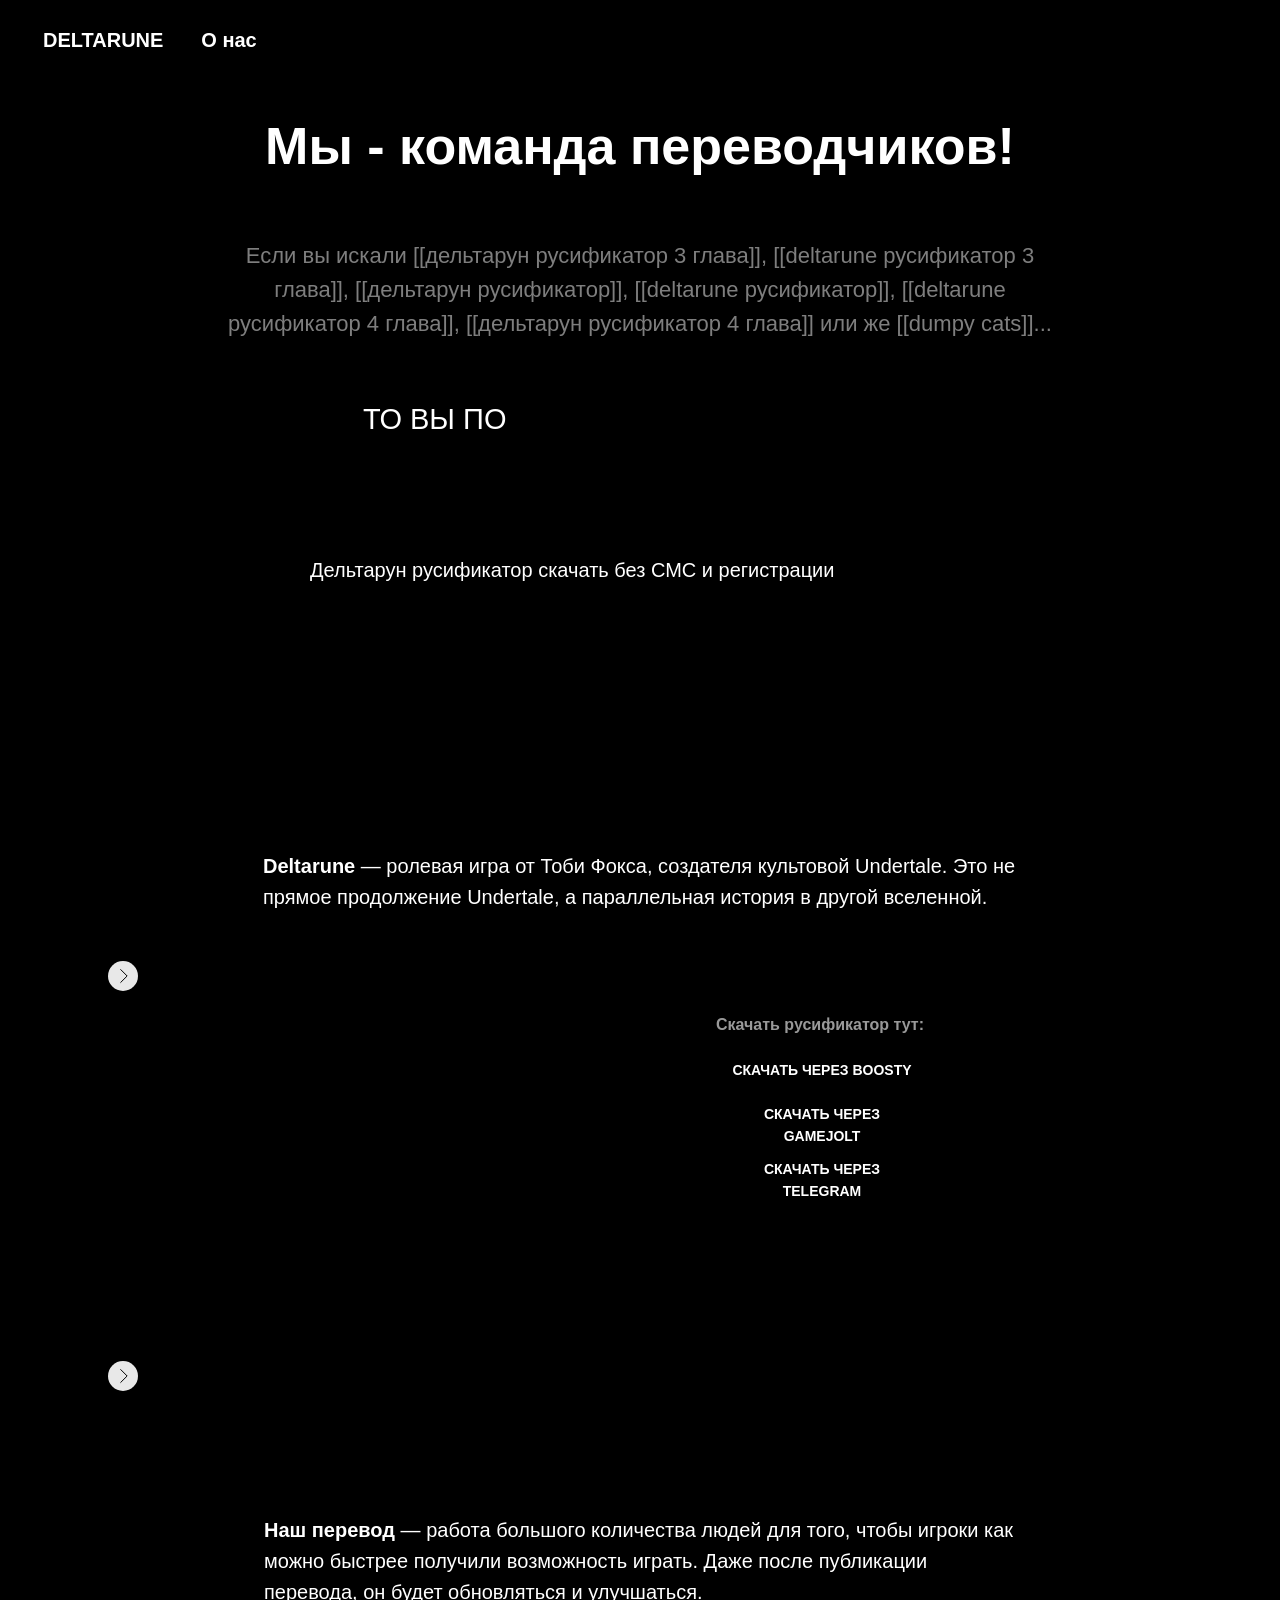
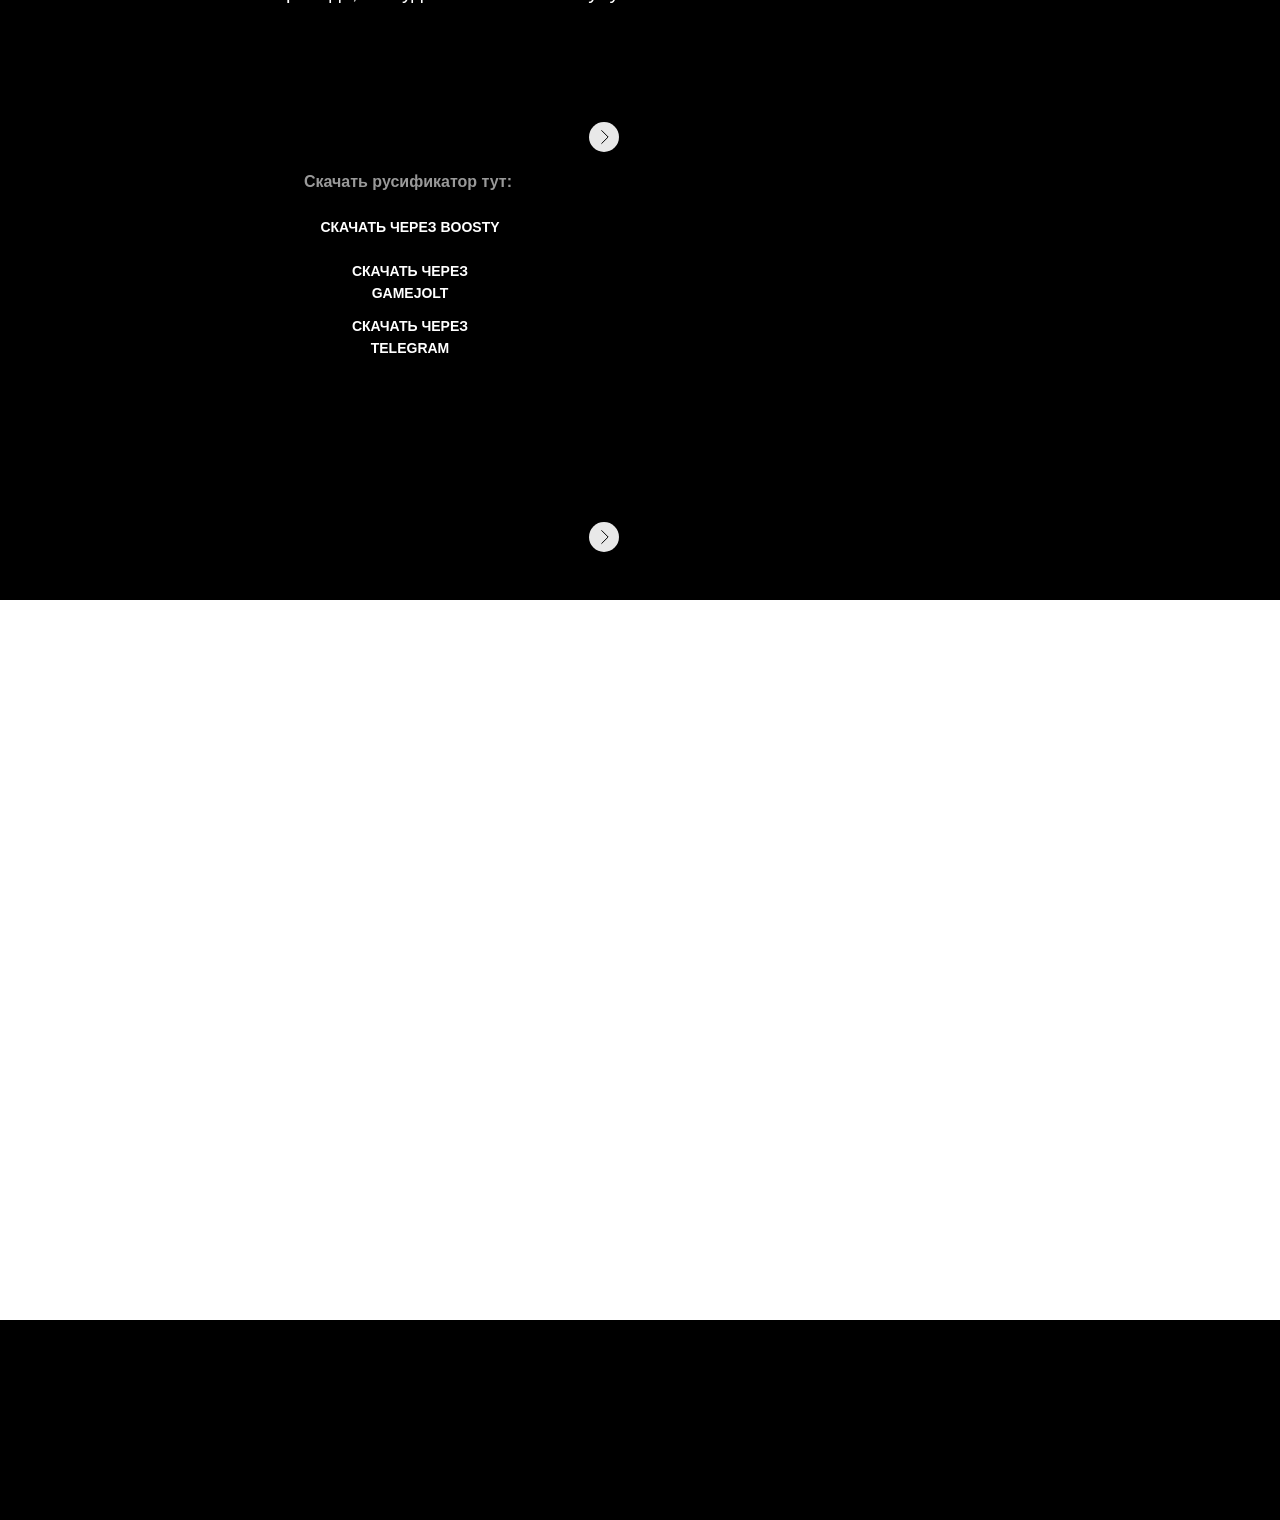
==== index.html @ 667a6b22 "links fix" ====
<!DOCTYPE html>
<html><head><meta http-equiv="Content-Type" content="text/html; charset=UTF-8">
        <meta name="viewport" content="width=device-width, initial-scale=1.0">
        <!--metatextblock--> <title>DumpyCats - РУСИФИКАТОР DELTARUNE 3 ГЛАВА
            ГОТОВА, 4 ГЛАВА В ПРОЦЕССЕ</title> <meta name="description"
            content="Сайт переводчиков"> <meta property="og:url"
            content="https://yartom.github.io/dumpycats/"> <meta property="og:title"
            content="DumpyCats - РУСИФИКАТОР DELTARUNE 3 ГЛАВА ГОТОВА, 4 ГЛАВА В ПРОЦЕССЕ">
        <meta property="og:description" content="Сайт переводчиков"> <meta
            property="og:type" content="website"> <meta property="og:image"
            content="https://static.tildacdn.info/tild6161-6132-4335-a638-636237366662/-/resize/504x/b55176188eb849f995c0.jpg">
        <link rel="canonical" href="https://yartom.github.io/dumpycats/">
        <!--/metatextblock--> <meta name="format-detection"
            content="telephone=no"> <meta http-equiv="x-dns-prefetch-control"
            content="on"> <link rel="dns-prefetch"
            href="https://ws.tildacdn.com/"> <link rel="dns-prefetch"
            href="https://static.tildacdn.info/"> <meta name="robots"
            content="nofollow"> <link rel="shortcut icon"
            href="https://static.tildacdn.info/img/tildafavicon.ico"
            type="image/x-icon"> <!-- Assets --> <script type="text/javascript"
            async id="tildastatscript"
            src="./cats_files/tilda-stat-1.0.min.js"></script><script
            src="./cats_files/tilda-fallback-1.0.min.js" async
            charset="utf-8"></script> <link rel="stylesheet"
            href="./cats_files/tilda-grid-3.0.min.css" type="text/css"
            media="all" onerror="this.loaderr=&#39;y&#39;;"> <link
            rel="stylesheet"
            href="./cats_files/tilda-blocks-page71566595.min.css"
            type="text/css" media="all" onerror="this.loaderr=&#39;y&#39;;">
        <link rel="stylesheet" href="./cats_files/tilda-animation-2.0.min.css"
            type="text/css" media="all" onerror="this.loaderr=&#39;y&#39;;">
        <link rel="stylesheet" href="./cats_files/tilda-slds-1.4.min.css"
            type="text/css" media="all" onload="this.media=&#39;all&#39;;"
            onerror="this.loaderr=&#39;y&#39;;"> <noscript><link
                rel="stylesheet"
                href="https://static.tildacdn.info/css/tilda-slds-1.4.min.css"
                type="text/css" media="all" /></noscript> <link rel="stylesheet"
            href="./cats_files/tilda-zero-gallery-1.0.min.css" type="text/css"
            media="all" onerror="this.loaderr=&#39;y&#39;;"> <link
            rel="stylesheet" href="./cats_files/fonts-tildasans.css"
            type="text/css" media="all" onerror="this.loaderr=&#39;y&#39;;">
        <script nomodule src="./cats_files/tilda-polyfill-1.0.min.js"
            charset="utf-8"></script> <script
            type="text/javascript">function t_onReady(func) {if(document.readyState!='loading') {func();} else {document.addEventListener('DOMContentLoaded',func);}}
function t_onFuncLoad(funcName,okFunc,time) {if(typeof window[funcName]==='function') {okFunc();} else {setTimeout(function() {t_onFuncLoad(funcName,okFunc,time);},(time||100));}}function t396_initialScale(t){var e=document.getElementById("rec"+t);if(e){var r=e.querySelector(".t396__artboard");if(r){var a=document.documentElement.clientWidth,i=[],l,n=r.getAttribute("data-artboard-screens");if(n){n=n.split(",");for(var o=0;o<n.length;o++)i[o]=parseInt(n[o],10)}else i=[320,480,640,960,1200];for(var o=0;o<i.length;o++){var d=i[o];a>=d&&(l=d)}var c="edit"===window.allrecords.getAttribute("data-tilda-mode"),s="center"===t396_getFieldValue(r,"valign",l,i),g="grid"===t396_getFieldValue(r,"upscale",l,i),u=t396_getFieldValue(r,"height_vh",l,i),_=t396_getFieldValue(r,"height",l,i),f=!!window.opr&&!!window.opr.addons||!!window.opera||-1!==navigator.userAgent.indexOf(" OPR/");if(!c&&s&&!g&&!u&&_&&!f){var h=parseFloat((a/l).toFixed(3)),v=[r,r.querySelector(".t396__carrier"),r.querySelector(".t396__filter")],p=Math.floor(parseInt(_,10)*h)+"px",b;r.style.setProperty("--initial-scale-height",p);for(var o=0;o<v.length;o++)v[o].style.setProperty("height","var(--initial-scale-height)");t396_scaleInitial__getElementsToScale(r).forEach((function(t){t.style.zoom=h}))}}}}function t396_scaleInitial__getElementsToScale(t){return t?Array.prototype.slice.call(t.children).filter((function(t){return t&&(t.classList.contains("t396__elem")||t.classList.contains("t396__group"))})):[]}function t396_getFieldValue(t,e,r,a){var i,l=a[a.length-1];if(!(i=r===l?t.getAttribute("data-artboard-"+e):t.getAttribute("data-artboard-"+e+"-res-"+r)))for(var n=0;n<a.length;n++){var o=a[n];if(!(o<=r)&&(i=o===l?t.getAttribute("data-artboard-"+e):t.getAttribute("data-artboard-"+e+"-res-"+o)))break}return i}window.TN_SCALE_INITIAL_VER="1.0";</script> <script src="./cats_files/tilda-scripts-3.0.min.js" charset="utf-8" defer="" onerror="this.loaderr=&#39;y&#39;;"></script>
        <script src="./cats_files/tilda-blocks-page71566595.min.js"
            charset="utf-8" async onerror="this.loaderr=&#39;y&#39;;"></script>
        <script src="./cats_files/tilda-lazyload-1.0.min.js" charset="utf-8"
            async onerror="this.loaderr=&#39;y&#39;;"></script> <script
            src="./cats_files/tilda-animation-2.0.min.js" charset="utf-8" async
            onerror="this.loaderr=&#39;y&#39;;"></script> <script
            src="./cats_files/tilda-zero-1.1.min.js" charset="utf-8" async
            onerror="this.loaderr=&#39;y&#39;;"></script> <script
            src="./cats_files/tilda-slds-1.4.min.js" charset="utf-8" async
            onerror="this.loaderr=&#39;y&#39;;"></script> <script
            src="./cats_files/tilda-zero-gallery-1.0.min.js" charset="utf-8"
            async onerror="this.loaderr=&#39;y&#39;;"></script> <script
            src="./cats_files/hammer.min.js" charset="utf-8" async
            onerror="this.loaderr=&#39;y&#39;;"></script> <script
            src="./cats_files/tilda-animation-sbs-1.0.min.js" charset="utf-8"
            async onerror="this.loaderr=&#39;y&#39;;"></script> <script
            src="./cats_files/tilda-zero-scale-1.0.min.js" charset="utf-8" async
            onerror="this.loaderr=&#39;y&#39;;"></script> <script
            src="./cats_files/tilda-events-1.0.min.js" charset="utf-8" async
            onerror="this.loaderr=&#39;y&#39;;"></script> <script
            type="text/javascript">window.dataLayer=window.dataLayer||[];</script>
        <script
            type="text/javascript">(function() {if((/bot|google|yandex|baidu|bing|msn|duckduckbot|teoma|slurp|crawler|spider|robot|crawling|facebook/i.test(navigator.userAgent))===false&&typeof(sessionStorage)!='undefined'&&sessionStorage.getItem('visited')!=='y'&&document.visibilityState){var style=document.createElement('style');style.type='text/css';style.innerHTML='@media screen and (min-width: 980px) {.t-records {opacity: 0;}.t-records_animated {-webkit-transition: opacity ease-in-out .2s;-moz-transition: opacity ease-in-out .2s;-o-transition: opacity ease-in-out .2s;transition: opacity ease-in-out .2s;}.t-records.t-records_visible {opacity: 1;}}';document.getElementsByTagName('head')[0].appendChild(style);function t_setvisRecs(){var alr=document.querySelectorAll('.t-records');Array.prototype.forEach.call(alr,function(el) {el.classList.add("t-records_animated");});setTimeout(function() {Array.prototype.forEach.call(alr,function(el) {el.classList.add("t-records_visible");});sessionStorage.setItem("visited","y");},400);}
document.addEventListener('DOMContentLoaded',t_setvisRecs);}})();</script><style
            type="text/css">@media screen and (min-width: 980px) {.t-records {opacity: 0;}.t-records_animated {-webkit-transition: opacity ease-in-out .2s;-moz-transition: opacity ease-in-out .2s;-o-transition: opacity ease-in-out .2s;transition: opacity ease-in-out .2s;}.t-records.t-records_visible {opacity: 1;}}</style><style>.t396 .t-animate[data-animate-style="fadein"],.t396 .t-animate[data-animate-style="fadeinup"],.t396 .t-animate[data-animate-style="fadeindown"],.t396 .t-animate[data-animate-style="fadeinleft"],.t396 .t-animate[data-animate-style="fadeinright"],.t396 .t-animate[data-animate-style="zoomin"],.t396 .t-animate[data-animate-style="zoomout"] {opacity: 0;-webkit-transition-property: opacity, transform;transition-property: opacity, transform;-webkit-transition-duration: 1s;transition-duration: 1s;-webkit-transition-timing-function: cubic-bezier(0.19, 1, 0.22, 1);transition-timing-function: cubic-bezier(0.19, 1, 0.22, 1);-webkit-backface-visibility: hidden;backface-visibility: hidden;}@media screen and (min-width: 960px) and (max-width: 1199px) {.t396 .t-animate[data-animate-style-res-960="fadein"],.t396 .t-animate[data-animate-style-res-960="fadeinup"],.t396 .t-animate[data-animate-style-res-960="fadeindown"],.t396 .t-animate[data-animate-style-res-960="fadeinleft"],.t396 .t-animate[data-animate-style-res-960="fadeinright"],.t396 .t-animate[data-animate-style-res-960="zoomin"],.t396 .t-animate[data-animate-style-res-960="zoomout"] {opacity: 0;-webkit-transition-property: opacity, transform;transition-property: opacity, transform;-webkit-transition-duration: 1s;transition-duration: 1s;-webkit-transition-timing-function: cubic-bezier(0.19, 1, 0.22, 1);transition-timing-function: cubic-bezier(0.19, 1, 0.22, 1);-webkit-backface-visibility: hidden;backface-visibility: hidden;}}@media screen and (min-width: 640px) and (max-width: 959px) {.t396 .t-animate[data-animate-style-res-640="fadein"],.t396 .t-animate[data-animate-style-res-640="fadeinup"],.t396 .t-animate[data-animate-style-res-640="fadeindown"],.t396 .t-animate[data-animate-style-res-640="fadeinleft"],.t396 .t-animate[data-animate-style-res-640="fadeinright"],.t396 .t-animate[data-animate-style-res-640="zoomin"],.t396 .t-animate[data-animate-style-res-640="zoomout"] {opacity: 0;-webkit-transition-property: opacity, transform;transition-property: opacity, transform;-webkit-transition-duration: 1s;transition-duration: 1s;-webkit-transition-timing-function: cubic-bezier(0.19, 1, 0.22, 1);transition-timing-function: cubic-bezier(0.19, 1, 0.22, 1);-webkit-backface-visibility: hidden;backface-visibility: hidden;}}@media screen and (min-width: 480px) and (max-width: 639px) {.t396 .t-animate[data-animate-style-res-480="fadein"],.t396 .t-animate[data-animate-style-res-480="fadeinup"],.t396 .t-animate[data-animate-style-res-480="fadeindown"],.t396 .t-animate[data-animate-style-res-480="fadeinleft"],.t396 .t-animate[data-animate-style-res-480="fadeinright"],.t396 .t-animate[data-animate-style-res-480="zoomin"],.t396 .t-animate[data-animate-style-res-480="zoomout"] {opacity: 0;-webkit-transition-property: opacity, transform;transition-property: opacity, transform;-webkit-transition-duration: 1s;transition-duration: 1s;-webkit-transition-timing-function: cubic-bezier(0.19, 1, 0.22, 1);transition-timing-function: cubic-bezier(0.19, 1, 0.22, 1);-webkit-backface-visibility: hidden;backface-visibility: hidden;}}@media screen and (max-width: 479px) {.t396 .t-animate[data-animate-style-res-320="fadein"],.t396 .t-animate[data-animate-style-res-320="fadeinup"],.t396 .t-animate[data-animate-style-res-320="fadeindown"],.t396 .t-animate[data-animate-style-res-320="fadeinleft"],.t396 .t-animate[data-animate-style-res-320="fadeinright"],.t396 .t-animate[data-animate-style-res-320="zoomin"],.t396 .t-animate[data-animate-style-res-320="zoomout"] {opacity: 0;-webkit-transition-property: opacity, transform;transition-property: opacity, transform;-webkit-transition-duration: 1s;transition-duration: 1s;-webkit-transition-timing-function: cubic-bezier(0.19, 1, 0.22, 1);transition-timing-function: cubic-bezier(0.19, 1, 0.22, 1);-webkit-backface-visibility: hidden;backface-visibility: hidden;}}.t396 .t-title.t-animate {-webkit-transition-duration: 1.2s;transition-duration: 1.2s;}.t396 .t-descr.t-animate,.t396 .t-uptitle.t-animate,.t396 .t-subtitle.t-animate,.t396 .t-text.t-animate {-webkit-transition-duration: 0.7s;transition-duration: 0.7s;}.t396 .t-item.t-animate {-webkit-transition-duration: 0.5s;transition-duration: 0.5s;}.t396 .t-animate[data-animate-style="fadein"] {opacity: 0;transform: none;}@media screen and (min-width: 960px) and (max-width: 1199px) {#allrecords .t396 .t-animate[data-animate-style-res-960="fadein"] {opacity: 0;transform: none;}}@media screen and (min-width: 640px) and (max-width: 959px) {#allrecords .t396 .t-animate[data-animate-style-res-640="fadein"] {opacity: 0;transform: none;}}@media screen and (min-width: 480px) and (max-width: 639px) {#allrecords .t396 .t-animate[data-animate-style-res-480="fadein"] {opacity: 0;transform: none;}}@media screen and (max-width: 479px) {#allrecords .t396 .t-animate[data-animate-style-res-320="fadein"] {opacity: 0;transform: none;}}.t396 .t-animate_started[data-animate-style="fadein"] {opacity: 1;}@media screen and (min-width: 960px) and (max-width: 1199px) {#allrecords .t396 .t-animate_started[data-animate-style-res-960="fadein"] {opacity: 1;}}@media screen and (min-width: 640px) and (max-width: 959px) {#allrecords .t396 .t-animate_started[data-animate-style-res-640="fadein"] {opacity: 1;}}@media screen and (min-width: 480px) and (max-width: 639px) {#allrecords .t396 .t-animate_started[data-animate-style-res-480="fadein"] {opacity: 1;}}@media screen and (max-width: 479px) {#allrecords .t396 .t-animate_started[data-animate-style-res-320="fadein"] {opacity: 1;}}.t396 .t-animate[data-animate-style="fadeinup"] {-webkit-transform: translate(0, 100px);transform: translate(0, 100px);}@media screen and (min-width: 960px) and (max-width: 1199px) {#allrecords .t396 .t-animate[data-animate-style-res-960="fadeinup"] {-webkit-transform: translate(0, 100px);transform: translate(0, 100px);}}@media screen and (min-width: 640px) and (max-width: 959px) {#allrecords .t396 .t-animate[data-animate-style-res-640="fadeinup"] {-webkit-transform: translate(0, 100px);transform: translate(0, 100px);}}@media screen and (min-width: 480px) and (max-width: 639px) {#allrecords .t396 .t-animate[data-animate-style-res-480="fadeinup"] {-webkit-transform: translate(0, 100px);transform: translate(0, 100px);}}@media screen and (max-width: 479px) {#allrecords .t396 .t-animate[data-animate-style-res-320="fadeinup"] {-webkit-transform: translate(0, 100px);transform: translate(0, 100px);}}.t396 .t-animate_started[data-animate-style="fadeinup"] {opacity: 1;-webkit-transform: none;transform: none;}@media screen and (min-width: 960px) and (max-width: 1199px) {#allrecords .t396 .t-animate_started[data-animate-style-res-960="fadeinup"] {opacity: 1;-webkit-transform: none;transform: none;}}@media screen and (min-width: 640px) and (max-width: 959px) {#allrecords .t396 .t-animate_started[data-animate-style-res-640="fadeinup"] {opacity: 1;-webkit-transform: none;transform: none;}}@media screen and (min-width: 480px) and (max-width: 639px) {#allrecords .t396 .t-animate_started[data-animate-style-res-480="fadeinup"] {opacity: 1;-webkit-transform: none;transform: none;}}@media screen and (max-width: 479px) {#allrecords .t396 .t-animate_started[data-animate-style-res-320="fadeinup"] {opacity: 1;-webkit-transform: none;transform: none;}}.t396 .t-animate[data-animate-style="fadeindown"] {-webkit-transform: translate(0, -100px);transform: translate(0, -100px);}@media screen and (min-width: 960px) and (max-width: 1199px) {#allrecords .t396 .t-animate[data-animate-style-res-960="fadeindown"] {-webkit-transform: translate(0, -100px);transform: translate(0, -100px);}}@media screen and (min-width: 640px) and (max-width: 959px) {#allrecords .t396 .t-animate[data-animate-style-res-640="fadeindown"] {-webkit-transform: translate(0, -100px);transform: translate(0, -100px);}}@media screen and (min-width: 480px) and (max-width: 639px) {#allrecords .t396 .t-animate[data-animate-style-res-480="fadeindown"] {-webkit-transform: translate(0, -100px);transform: translate(0, -100px);}}@media screen and (max-width: 479px) {#allrecords .t396 .t-animate[data-animate-style-res-320="fadeindown"] {-webkit-transform: translate(0, -100px);transform: translate(0, -100px);}}.t396 .t-animate_started[data-animate-style="fadeindown"] {opacity: 1;-webkit-transform: none;transform: none;}@media screen and (min-width: 960px) and (max-width: 1199px) {#allrecords .t396 .t-animate_started[data-animate-style-res-960="fadeindown"] {opacity: 1;-webkit-transform: none;transform: none;}}@media screen and (min-width: 640px) and (max-width: 959px) {#allrecords .t396 .t-animate_started[data-animate-style-res-640="fadeindown"] {opacity: 1;-webkit-transform: none;transform: none;}}@media screen and (min-width: 480px) and (max-width: 639px) {#allrecords .t396 .t-animate_started[data-animate-style-res-480="fadeindown"] {opacity: 1;-webkit-transform: none;transform: none;}}@media screen and (max-width: 479px) {#allrecords .t396 .t-animate_started[data-animate-style-res-320="fadeindown"] {opacity: 1;-webkit-transform: none;transform: none;}}.t396 .t-animate[data-animate-style="fadeinleft"] {-webkit-transform: translate(100px, 0);transform: translate(100px, 0);}@media screen and (min-width: 960px) and (max-width: 1199px) {#allrecords .t396 .t-animate[data-animate-style-res-960="fadeinleft"] {-webkit-transform: translate(100px, 0);transform: translate(100px, 0);}}@media screen and (min-width: 640px) and (max-width: 959px) {#allrecords .t396 .t-animate[data-animate-style-res-640="fadeinleft"] {-webkit-transform: translate(100px, 0);transform: translate(100px, 0);}}@media screen and (min-width: 480px) and (max-width: 639px) {#allrecords .t396 .t-animate[data-animate-style-res-480="fadeinleft"] {-webkit-transform: translate(100px, 0);transform: translate(100px, 0);}}@media screen and (max-width: 479px) {#allrecords .t396 .t-animate[data-animate-style-res-320="fadeinleft"] {-webkit-transform: translate(100px, 0);transform: translate(100px, 0);}}.t396 .t-animate_started[data-animate-style="fadeinleft"] {opacity: 1;-webkit-transform: none;transform: none;}@media screen and (min-width: 960px) and (max-width: 1199px) {#allrecords .t396 .t-animate_started[data-animate-style-res-960="fadeinleft"] {opacity: 1;-webkit-transform: none;transform: none;}}@media screen and (min-width: 640px) and (max-width: 959px) {#allrecords .t396 .t-animate_started[data-animate-style-res-640="fadeinleft"] {opacity: 1;-webkit-transform: none;transform: none;}}@media screen and (min-width: 480px) and (max-width: 639px) {#allrecords .t396 .t-animate_started[data-animate-style-res-480="fadeinleft"] {opacity: 1;-webkit-transform: none;transform: none;}}@media screen and (max-width: 479px) {#allrecords .t396 .t-animate_started[data-animate-style-res-320="fadeinleft"] {opacity: 1;-webkit-transform: none;transform: none;}}.t396 .t-animate[data-animate-style="fadeinright"] {-webkit-transform: translate(-100px, 0);transform: translate(-100px, 0);}@media screen and (min-width: 960px) and (max-width: 1199px) {#allrecords .t396 .t-animate[data-animate-style-res-960="fadeinright"] {-webkit-transform: translate(-100px, 0);transform: translate(-100px, 0);}}@media screen and (min-width: 640px) and (max-width: 959px) {#allrecords .t396 .t-animate[data-animate-style-res-640="fadeinright"] {-webkit-transform: translate(-100px, 0);transform: translate(-100px, 0);}}@media screen and (min-width: 480px) and (max-width: 639px) {#allrecords .t396 .t-animate[data-animate-style-res-480="fadeinright"] {-webkit-transform: translate(-100px, 0);transform: translate(-100px, 0);}}@media screen and (max-width: 479px) {#allrecords .t396 .t-animate[data-animate-style-res-320="fadeinright"] {-webkit-transform: translate(-100px, 0);transform: translate(-100px, 0);}}.t396 .t-animate_started[data-animate-style="fadeinright"] {opacity: 1;-webkit-transform: none;transform: none;}@media screen and (min-width: 960px) and (max-width: 1199px) {#allrecords .t396 .t-animate_started[data-animate-style-res-960="fadeinright"] {opacity: 1;-webkit-transform: none;transform: none;}}@media screen and (min-width: 640px) and (max-width: 959px) {#allrecords .t396 .t-animate_started[data-animate-style-res-640="fadeinright"] {opacity: 1;-webkit-transform: none;transform: none;}}@media screen and (min-width: 480px) and (max-width: 639px) {#allrecords .t396 .t-animate_started[data-animate-style-res-480="fadeinright"] {opacity: 1;-webkit-transform: none;transform: none;}}@media screen and (max-width: 479px) {#allrecords .t396 .t-animate_started[data-animate-style-res-320="fadeinright"] {opacity: 1;-webkit-transform: none;transform: none;}}.t396 .t-animate[data-animate-style="zoomin"] {-webkit-transform: scale(0.9);transform: scale(0.9);}@media screen and (min-width: 960px) and (max-width: 1199px) {#allrecords .t396 .t-animate[data-animate-style-res-960="zoomin"] {-webkit-transform: scale(0.9);transform: scale(0.9);}}@media screen and (min-width: 640px) and (max-width: 959px) {#allrecords .t396 .t-animate[data-animate-style-res-640="zoomin"] {-webkit-transform: scale(0.9);transform: scale(0.9);}}@media screen and (min-width: 480px) and (max-width: 639px) {#allrecords .t396 .t-animate[data-animate-style-res-480="zoomin"] {-webkit-transform: scale(0.9);transform: scale(0.9);}}@media screen and (max-width: 479px) {#allrecords .t396 .t-animate[data-animate-style-res-320="zoomin"] {-webkit-transform: scale(0.9);transform: scale(0.9);}}.t396 .t-animate_started[data-animate-style="zoomin"] {opacity: 1;-webkit-transform: scale(1);transform: scale(1);}@media screen and (min-width: 960px) and (max-width: 1199px) {#allrecords .t396 .t-animate_started[data-animate-style-res-960="zoomin"] {opacity: 1;-webkit-transform: scale(1);transform: scale(1);}}@media screen and (min-width: 640px) and (max-width: 959px) {#allrecords .t396 .t-animate_started[data-animate-style-res-640="zoomin"] {opacity: 1;-webkit-transform: scale(1);transform: scale(1);}}@media screen and (min-width: 480px) and (max-width: 639px) {#allrecords .t396 .t-animate_started[data-animate-style-res-480="zoomin"] {opacity: 1;-webkit-transform: scale(1);transform: scale(1);}}@media screen and (max-width: 479px) {#allrecords .t396 .t-animate_started[data-animate-style-res-320="zoomin"] {opacity: 1;-webkit-transform: scale(1);transform: scale(1);}}.t396 .t-animate[data-animate-style="zoomout"] {-webkit-transform: scale(1.2);transform: scale(1.2);}@media screen and (min-width: 960px) and (max-width: 1199px) {#allrecords .t396 .t-animate[data-animate-style-res-960="zoomout"] {-webkit-transform: scale(1.2);transform: scale(1.2);}}@media screen and (min-width: 640px) and (max-width: 959px) {#allrecords .t396 .t-animate[data-animate-style-res-640="zoomout"] {-webkit-transform: scale(1.2);transform: scale(1.2);}}@media screen and (min-width: 480px) and (max-width: 639px) {#allrecords .t396 .t-animate[data-animate-style-res-480="zoomout"] {-webkit-transform: scale(1.2);transform: scale(1.2);}}@media screen and (max-width: 479px) {#allrecords .t396 .t-animate[data-animate-style-res-320="zoomout"] {-webkit-transform: scale(1.2);transform: scale(1.2);}}.t396 .t-animate_started[data-animate-style="zoomout"] {opacity: 1;-webkit-transform: scale(1);transform: scale(1);}@media screen and (min-width: 960px) and (max-width: 1199px) {#allrecords .t396 .t-animate_started[data-animate-style-res-960="zoomout"] {opacity: 1;-webkit-transform: scale(1);transform: scale(1);}}@media screen and (min-width: 640px) and (max-width: 959px) {#allrecords .t396 .t-animate_started[data-animate-style-res-640="zoomout"] {opacity: 1;-webkit-transform: scale(1);transform: scale(1);}}@media screen and (min-width: 480px) and (max-width: 639px) {#allrecords .t396 .t-animate_started[data-animate-style-res-480="zoomout"] {opacity: 1;-webkit-transform: scale(1);transform: scale(1);}}@media screen and (max-width: 479px) {#allrecords .t396 .t-animate_started[data-animate-style-res-320="zoomout"] {opacity: 1;-webkit-transform: scale(1);transform: scale(1);}}.t396 .t-animate_started[data-animate-distance],.t396 .t-animate_started[data-animate-scale]{-webkit-transform: none !important;transform: none !important;}@media screen and (min-width: 960px) and (max-width: 1199px) {#allrecords .t396 .t-animate_started[data-animate-distance-res-960],#allrecords .t396 .t-animate_started[data-animate-style-res-960="zoomout"] {-webkit-transform: none !important;transform: none !important;}}@media screen and (min-width: 640px) and (max-width: 959px) {#allrecords .t396 .t-animate_started[data-animate-distance-res-640],#allrecords .t396 .t-animate_started[data-animate-style-res-640="zoomout"] {-webkit-transform: none !important;transform: none !important;}}@media screen and (min-width: 480px) and (max-width: 639px) {#allrecords .t396 .t-animate_started[data-animate-distance-res-480],#allrecords .t396 .t-animate_started[data-animate-style-res-480="zoomout"] {-webkit-transform: none !important;transform: none !important;}}@media screen and (max-width: 479px) {#allrecords .t396 .t-animate_started[data-animate-distance-res-320],#allrecords .t396 .t-animate_started[data-animate-style-res-320="zoomout"] {-webkit-transform: none !important;transform: none !important;}}</style><style
            class="sbs-anim-keyframes">.t-sbs-anim_started #sbs-1132503791-1751097355559 {
animation: sbs-1132503791-1751097355559 5s infinite linear;
backface-visibility: hidden;
}

@keyframes sbs-1132503791-1751097355559 {
0% {transform:translateY(0px);animation-timing-function:0;}
20% {transform:translateY(-10px);animation-timing-function:0;}
40% {transform:translateY(10px);animation-timing-function:0;}
60% {transform:translateY(20px);animation-timing-function:0;}
80% {transform:translateY(10px);animation-timing-function:0;}
100% {transform:translateY(0px);}
}

</style></head> <body class="t-body" style="margin:0;"> <!--allrecords--> <div
            id="allrecords"
            class="t-records t-records_animated t-records_visible"
            data-hook="blocks-collection-content-node"
            data-tilda-project-id="13790393" data-tilda-page-id="71566595"
            data-tilda-formskey="d6484c52ec9c704572871eef13790393"
            data-tilda-cookie="no" data-tilda-lazy="yes"
            data-tilda-root-zone="com" data-tilda-project-country="RU"> <div
                id="rec1132503751" class="r t-rec" style="--zoom: 1;"
                data-animationappear="off" data-record-type="396"> <!-- T396 -->
                <style>#rec1132503751 .t396__artboard {height:80px;background-color:#000000;}#rec1132503751 .t396__filter {height:80px;background-image:-webkit-gradient( linear,left top,left bottom,from(rgba(0,0,0,0.5)),to(rgba(0,0,0,0.5)) );background-image:-webkit-linear-gradient(top,rgba(0,0,0,0.5),rgba(0,0,0,0.5));background-image:linear-gradient(to bottom,rgba(0,0,0,0.5),rgba(0,0,0,0.5));will-change:transform;}#rec1132503751 .t396__carrier{height:80px;background-position:center center;background-attachment:scroll;background-size:cover;background-repeat:no-repeat;}@media screen and (max-width:1199px) {#rec1132503751 .t396__artboard,#rec1132503751 .t396__filter,#rec1132503751 .t396__carrier {}#rec1132503751 .t396__filter {}#rec1132503751 .t396__carrier {background-attachment:scroll;}}@media screen and (max-width:959px) {#rec1132503751 .t396__artboard,#rec1132503751 .t396__filter,#rec1132503751 .t396__carrier {height:130px;}#rec1132503751 .t396__artboard {background-color:#000000;}#rec1132503751 .t396__filter {}#rec1132503751 .t396__carrier {background-attachment:scroll;}}@media screen and (max-width:639px) {#rec1132503751 .t396__artboard,#rec1132503751 .t396__filter,#rec1132503751 .t396__carrier {height:140px;}#rec1132503751 .t396__filter{background-image:-webkit-gradient( linear,left top,left bottom,from(rgba(0,0,0,1)),to(rgba(0,0,0,1)) );background-image:-webkit-linear-gradient(top,rgba(0,0,0,1),rgba(0,0,0,1));background-image:linear-gradient(to bottom,rgba(0,0,0,1),rgba(0,0,0,1));background-color:unset;will-change:transform;}#rec1132503751 .t396__carrier {background-attachment:scroll;}}@media screen and (max-width:479px) {#rec1132503751 .t396__artboard,#rec1132503751 .t396__filter,#rec1132503751 .t396__carrier {height:110px;}#rec1132503751 .t396__filter {}#rec1132503751 .t396__carrier {background-attachment:scroll;}}#rec1132503751 .tn-elem[data-elem-id="1681820298248"]{color:#ffffff;z-index:3;top:26px;left:calc(50% - 51.5px + -8px);width:103px;height:auto;}#rec1132503751 .tn-elem[data-elem-id="1681820298248"] .tn-atom {vertical-align:middle;color:#ffffff;font-size:24px;font-family:'Arial',Arial,sans-serif;line-height:1.15;font-weight:600;text-transform:uppercase;background-position:center center;border-color:transparent ;border-style:solid;}@media screen and (max-width:1199px) {#rec1132503751 .tn-elem[data-elem-id="1681820298248"] {display:table;top:26px;left:calc(50% - 51.5px + -8px);height:auto;}}@media screen and (max-width:959px) {#rec1132503751 .tn-elem[data-elem-id="1681820298248"] {display:table;top:40px;left:calc(50% - 51.5px + -9px);height:auto;}}@media screen and (max-width:639px) {#rec1132503751 .tn-elem[data-elem-id="1681820298248"] {display:table;top:40px;left:calc(50% - 51.5px + -9px);height:auto;}#rec1132503751 .tn-elem[data-elem-id="1681820298248"] {text-align:center;}}@media screen and (max-width:479px) {#rec1132503751 .tn-elem[data-elem-id="1681820298248"] {display:table;left:calc(50% - 51.5px + -9px);height:auto;}}#rec1132503751 .tn-elem[data-elem-id="1682076175728"]{z-index:4;top:26px;left:calc(100% - 30px + -165px);width:30px;height:30px;}#rec1132503751 .tn-elem[data-elem-id="1682076175728"] .tn-atom {border-radius:0px 0px 0px 0px;background-position:center center;background-size:cover;background-repeat:no-repeat;border-color:transparent ;border-style:solid;}@media screen and (max-width:1199px) {#rec1132503751 .tn-elem[data-elem-id="1682076175728"] {display:table;top:27px;left:calc(100% - 30px + -145px);}}@media screen and (max-width:959px) {#rec1132503751 .tn-elem[data-elem-id="1682076175728"] {display:table;top:84px;left:calc(100% - 30px + -55px);}}@media screen and (max-width:639px) {#rec1132503751 .tn-elem[data-elem-id="1682076175728"] {display:table;top:88px;left:calc(100% - 30px + -65px);}}@media screen and (max-width:479px) {#rec1132503751 .tn-elem[data-elem-id="1682076175728"] {display:table;top:76px;left:calc(100% - 30px + -37px);width:24px;height:27px;}}#rec1132503751 .tn-elem[data-elem-id="1682076177017"]{z-index:5;top:26px;left:calc(100% - 30px + -125px);width:30px;height:30px;}#rec1132503751 .tn-elem[data-elem-id="1682076177017"] .tn-atom {border-radius:0px 0px 0px 0px;background-position:center center;background-size:cover;background-repeat:no-repeat;border-color:transparent ;border-style:solid;}#rec1132503751 .tn-elem[data-elem-id="1682076177017"] .tn-atom {-webkit-transform:rotate(NaNdeg);-moz-transform:rotate(NaNdeg);transform:rotate(NaNdeg);}@media screen and (max-width:1199px) {#rec1132503751 .tn-elem[data-elem-id="1682076177017"] {display:table;top:27px;left:calc(100% - 30px + -105px);}}@media screen and (max-width:959px) {#rec1132503751 .tn-elem[data-elem-id="1682076177017"] {display:table;top:84px;left:calc(100% - 30px + -15px);}}@media screen and (max-width:639px) {#rec1132503751 .tn-elem[data-elem-id="1682076177017"] {display:table;top:88px;left:calc(100% - 30px + -25px);}}@media screen and (max-width:479px) {#rec1132503751 .tn-elem[data-elem-id="1682076177017"] {display:table;top:76px;left:calc(100% - 30px + 2px);width:24px;height:27px;}}#rec1132503751 .tn-elem[data-elem-id="1682076178000"]{z-index:6;top:26px;left:calc(100% - 30px + -85px);width:30px;height:30px;}#rec1132503751 .tn-elem[data-elem-id="1682076178000"] .tn-atom {border-radius:0px 0px 0px 0px;background-position:center center;background-size:cover;background-repeat:no-repeat;border-color:transparent ;border-style:solid;}@media screen and (max-width:1199px) {#rec1132503751 .tn-elem[data-elem-id="1682076178000"] {display:table;top:27px;left:calc(100% - 30px + -65px);}}@media screen and (max-width:959px) {#rec1132503751 .tn-elem[data-elem-id="1682076178000"] {display:table;top:84px;left:calc(100% - 30px + 25px);}}@media screen and (max-width:639px) {#rec1132503751 .tn-elem[data-elem-id="1682076178000"] {display:table;top:88px;left:calc(100% - 30px + 15px);}}@media screen and (max-width:479px) {#rec1132503751 .tn-elem[data-elem-id="1682076178000"] {display:table;top:76px;left:calc(100% - 30px + 39px);width:24px;height:27px;}}#rec1132503751 .tn-elem[data-elem-id="1682075234529"]{z-index:7;top:26px;left:calc(100% - 30px + -45px);width:30px;height:30px;}#rec1132503751 .tn-elem[data-elem-id="1682075234529"] .tn-atom {border-radius:0px 0px 0px 0px;background-position:center center;background-size:cover;background-repeat:no-repeat;border-color:transparent ;border-style:solid;}@media screen and (max-width:1199px) {#rec1132503751 .tn-elem[data-elem-id="1682075234529"] {display:table;top:27px;left:calc(100% - 30px + -25px);}}@media screen and (max-width:959px) {#rec1132503751 .tn-elem[data-elem-id="1682075234529"] {display:table;top:84px;left:calc(100% - 30px + 65px);}}@media screen and (max-width:639px) {#rec1132503751 .tn-elem[data-elem-id="1682075234529"] {display:table;top:88px;left:calc(100% - 30px + 55px);}}@media screen and (max-width:479px) {#rec1132503751 .tn-elem[data-elem-id="1682075234529"] {display:table;top:76px;left:calc(100% - 30px + 74px);width:24px;height:27px;}}#rec1132503751 .tn-elem[data-elem-id="1751095276753"]{z-index:8;top:11px;left:calc(50% - 600px + 432px);width:337px;height:auto;}#rec1132503751 .tn-elem[data-elem-id="1751095276753"] .tn-atom {border-radius:0px 0px 0px 0px;background-position:center center;border-color:transparent ;border-style:solid;}#rec1132503751 .tn-elem[data-elem-id="1751095276753"] .tn-atom__img {border-radius:0px 0px 0px 0px;object-position:center center;}@media screen and (max-width:1199px) {#rec1132503751 .tn-elem[data-elem-id="1751095276753"] {display:table;left:calc(50% - 480px + 312px);height:auto;}}@media screen and (max-width:959px) {#rec1132503751 .tn-elem[data-elem-id="1751095276753"] {display:table;top:0px;left:calc(50% - 320px + 152px);height:auto;}}@media screen and (max-width:639px) {#rec1132503751 .tn-elem[data-elem-id="1751095276753"] {display:table;top:0px;left:calc(50% - 240px + 72px);height:auto;}}@media screen and (max-width:479px) {#rec1132503751 .tn-elem[data-elem-id="1751095276753"] {display:table;top:0px;left:calc(50% - 160px + 40px);width:240px;height:auto;}}#rec1132503751 .tn-elem[data-elem-id="1751095503116"]{color:#ffffff;text-align:center;z-index:9;top:13px;left:calc(50% - 600px + 0px);width:108px;height:55px;}#rec1132503751 .tn-elem[data-elem-id="1751095503116"] .tn-atom{color:#ffffff;font-size:20px;font-family:'TildaSans',Arial,sans-serif;line-height:1.55;font-weight:600;border-radius:30px 30px 30px 30px;background-color:#000000;background-position:center center;border-color:transparent ;border-style:solid;transition:background-color 0.2s ease-in-out,color 0.2s ease-in-out,border-color 0.2s ease-in-out;}@media screen and (max-width:1199px) {#rec1132503751 .tn-elem[data-elem-id="1751095503116"] {display:table;top:14px;left:calc(50% - 480px + 10px);}}@media screen and (max-width:959px) {#rec1132503751 .tn-elem[data-elem-id="1751095503116"] {display:table;top:71px;left:calc(50% - 320px + 10px);width:129px;}}@media screen and (max-width:639px) {#rec1132503751 .tn-elem[data-elem-id="1751095503116"] {display:table;top:75px;left:calc(50% - 240px + 0px);width:125px;}}@media screen and (max-width:479px) {#rec1132503751 .tn-elem[data-elem-id="1751095503116"] {display:table;top:69px;left:calc(50% - 160px + 0px);width:105px;height:41px;}#rec1132503751 .tn-elem[data-elem-id="1751095503116"] .tn-atom{font-size:17px;background-size:cover;}}#rec1132503751 .tn-elem[data-elem-id="1751095532645"]{color:#ffffff;text-align:center;z-index:10;top:13px;left:calc(50% - 600px + 146px);width:86px;height:55px;}#rec1132503751 .tn-elem[data-elem-id="1751095532645"] .tn-atom{color:#ffffff;font-size:20px;font-family:'TildaSans',Arial,sans-serif;line-height:1.55;font-weight:600;border-radius:30px 30px 30px 30px;background-color:#000000;background-position:center center;border-color:transparent ;border-style:solid;transition:background-color 0.2s ease-in-out,color 0.2s ease-in-out,border-color 0.2s ease-in-out;}@media screen and (max-width:1199px) {#rec1132503751 .tn-elem[data-elem-id="1751095532645"] {display:table;top:14px;left:calc(50% - 480px + 150px);}}@media screen and (max-width:959px) {#rec1132503751 .tn-elem[data-elem-id="1751095532645"] {display:table;top:71px;left:calc(50% - 320px + 550px);}}@media screen and (max-width:639px) {#rec1132503751 .tn-elem[data-elem-id="1751095532645"] {display:table;top:75px;left:calc(50% - 240px + 390px);}}@media screen and (max-width:479px) {#rec1132503751 .tn-elem[data-elem-id="1751095532645"] {display:table;top:69px;left:calc(50% - 160px + 260px);width:60px;height:41px;}#rec1132503751 .tn-elem[data-elem-id="1751095532645"] .tn-atom{font-size:17px;background-size:cover;}}</style>
                <div class="t396"> <div class="t396__artboard rendered"
                        data-artboard-recid="1132503751"
                        data-artboard-screens="320,480,640,960,1200"
                        data-artboard-height="80" data-artboard-valign="center"
                        data-artboard-upscale="grid"
                        data-artboard-height-res-320="110"
                        data-artboard-height-res-480="140"
                        data-artboard-height-res-640="130"
                        data-artboard-proxy-min-offset-top="0"
                        data-artboard-proxy-min-height="80"
                        data-artboard-proxy-max-height="80"> <div
                            class="t396__carrier"
                            data-artboard-recid="1132503751"></div> <div
                            class="t396__filter"
                            data-artboard-recid="1132503751"></div> <div
                            class="t396__elem tn-elem tn-elem__11325037511681820298248"
                            data-elem-id="1681820298248" data-elem-type="text"
                            data-field-top-value="26" data-field-left-value="-8"
                            data-field-width-value="103"
                            data-field-axisy-value="top"
                            data-field-axisx-value="center"
                            data-field-container-value="grid"
                            data-field-topunits-value="px"
                            data-field-leftunits-value="px"
                            data-field-heightunits-value="px"
                            data-field-widthunits-value="px"
                            data-field-textfit-value="autoheight"
                            data-field-left-res-320-value="-9"
                            data-field-axisx-res-320-value="center"
                            data-field-container-res-320-value="grid"
                            data-field-top-res-480-value="40"
                            data-field-left-res-480-value="-9"
                            data-field-axisx-res-480-value="center"
                            data-field-container-res-480-value="grid"
                            data-field-top-res-640-value="40"
                            data-field-left-res-640-value="-9"
                            data-field-top-res-960-value="26"
                            data-field-left-res-960-value="-8"
                            data-fields="top,left,width,height,container,axisx,axisy,widthunits,leftunits,topunits"
                            style="top: 26px; left: 767.5px; width: 103px; height: auto;">
                            <div class="tn-atom" field="tn_text_1681820298248"
                                style="line-height: 28px;"></div> </div> <div
                            class="t396__elem tn-elem tn-elem__11325037511682076175728"
                            data-elem-id="1682076175728" data-elem-type="shape"
                            data-field-top-value="26"
                            data-field-left-value="-165"
                            data-field-height-value="30"
                            data-field-width-value="30"
                            data-field-axisy-value="top"
                            data-field-axisx-value="right"
                            data-field-container-value="window"
                            data-field-topunits-value="px"
                            data-field-leftunits-value="px"
                            data-field-heightunits-value="px"
                            data-field-widthunits-value="px"
                            data-field-top-res-320-value="76"
                            data-field-left-res-320-value="-37"
                            data-field-height-res-320-value="27"
                            data-field-width-res-320-value="24"
                            data-field-container-res-320-value="grid"
                            data-field-top-res-480-value="88"
                            data-field-left-res-480-value="-65"
                            data-field-top-res-640-value="84"
                            data-field-left-res-640-value="-55"
                            data-field-axisx-res-640-value="center"
                            data-field-container-res-640-value="grid"
                            data-field-top-res-960-value="27"
                            data-field-left-res-960-value="-145"
                            data-fields="width,height,top,left,container,axisx,axisy,widthunits,heightunits,leftunits,topunits"
                            style="width: 30px; left: 1459px; top: 26px; height: 30px;">
                            <a class="tn-atom t-bgimg loaded"
                                href="https://clck.ru/3MnJ6t"
                                data-original="https://static.tildacdn.info/tild3839-6561-4866-b062-303238386163/yogurt_chs8.png"
                                aria-label role="img"
                                style="background-image: url(&quot;https://optim.tildacdn.pub/tild3839-6561-4866-b062-303238386163/-/cover/36x36/center/center/-/format/webp/yogurt_chs8.png.webp&quot;);">
                            </a> </div> <div
                            class="t396__elem tn-elem tn-elem__11325037511682076177017"
                            data-elem-id="1682076177017" data-elem-type="shape"
                            data-field-top-value="26"
                            data-field-left-value="-125"
                            data-field-height-value="30"
                            data-field-width-value="30"
                            data-field-axisy-value="top"
                            data-field-axisx-value="right"
                            data-field-container-value="window"
                            data-field-topunits-value="px"
                            data-field-leftunits-value="px"
                            data-field-heightunits-value="px"
                            data-field-widthunits-value="px"
                            data-field-top-res-320-value="76"
                            data-field-left-res-320-value="2"
                            data-field-height-res-320-value="27"
                            data-field-width-res-320-value="24"
                            data-field-container-res-320-value="grid"
                            data-field-top-res-480-value="88"
                            data-field-left-res-480-value="-25"
                            data-field-top-res-640-value="84"
                            data-field-left-res-640-value="-15"
                            data-field-axisx-res-640-value="center"
                            data-field-container-res-640-value="grid"
                            data-field-top-res-960-value="27"
                            data-field-left-res-960-value="-105"
                            data-fields="width,height,top,left,container,axisx,axisy,widthunits,heightunits,leftunits,topunits"
                            style="width: 30px; left: 1499px; top: 26px; height: 30px;">
                            <a class="tn-atom t-bgimg loaded"
                                href="https://t.me/TheDumpyCats"
                                data-original="https://static.tildacdn.info/tild3032-6563-4065-b966-663836353635/yogurt_chs10.png"
                                aria-label role="img"
                                style="background-image: url(&quot;https://optim.tildacdn.pub/tild3032-6563-4065-b966-663836353635/-/cover/36x36/center/center/-/format/webp/yogurt_chs10.png.webp&quot;);">
                            </a> </div> <div
                            class="t396__elem tn-elem tn-elem__11325037511682076178000"
                            data-elem-id="1682076178000" data-elem-type="shape"
                            data-field-top-value="26"
                            data-field-left-value="-85"
                            data-field-height-value="30"
                            data-field-width-value="30"
                            data-field-axisy-value="top"
                            data-field-axisx-value="right"
                            data-field-container-value="window"
                            data-field-topunits-value="px"
                            data-field-leftunits-value="px"
                            data-field-heightunits-value="px"
                            data-field-widthunits-value="px"
                            data-field-top-res-320-value="76"
                            data-field-left-res-320-value="39"
                            data-field-height-res-320-value="27"
                            data-field-width-res-320-value="24"
                            data-field-container-res-320-value="grid"
                            data-field-top-res-480-value="88"
                            data-field-left-res-480-value="15"
                            data-field-top-res-640-value="84"
                            data-field-left-res-640-value="25"
                            data-field-axisx-res-640-value="center"
                            data-field-container-res-640-value="grid"
                            data-field-top-res-960-value="27"
                            data-field-left-res-960-value="-65"
                            data-fields="width,height,top,left,container,axisx,axisy,widthunits,heightunits,leftunits,topunits"
                            style="width: 30px; left: 1539px; top: 26px; height: 30px;">
                            <a class="tn-atom t-bgimg loaded"
                                href="https://clck.ru/3MnJAE"
                                data-original="https://static.tildacdn.info/tild6632-3333-4162-b838-666235636162/yogurt_chs7.png"
                                aria-label role="img"
                                style="background-image: url(&quot;https://optim.tildacdn.pub/tild6632-3333-4162-b838-666235636162/-/cover/36x36/center/center/-/format/webp/yogurt_chs7.png.webp&quot;);">
                            </a> </div> <div
                            class="t396__elem tn-elem tn-elem__11325037511682075234529"
                            data-elem-id="1682075234529" data-elem-type="shape"
                            data-field-top-value="26"
                            data-field-left-value="-45"
                            data-field-height-value="30"
                            data-field-width-value="30"
                            data-field-axisy-value="top"
                            data-field-axisx-value="right"
                            data-field-container-value="window"
                            data-field-topunits-value="px"
                            data-field-leftunits-value="px"
                            data-field-heightunits-value="px"
                            data-field-widthunits-value="px"
                            data-field-top-res-320-value="76"
                            data-field-left-res-320-value="74"
                            data-field-height-res-320-value="27"
                            data-field-width-res-320-value="24"
                            data-field-container-res-320-value="grid"
                            data-field-top-res-480-value="88"
                            data-field-left-res-480-value="55"
                            data-field-top-res-640-value="84"
                            data-field-left-res-640-value="65"
                            data-field-axisx-res-640-value="center"
                            data-field-container-res-640-value="grid"
                            data-field-top-res-960-value="27"
                            data-field-left-res-960-value="-25"
                            data-fields="width,height,top,left,container,axisx,axisy,widthunits,heightunits,leftunits,topunits"
                            style="width: 30px; left: 1579px; top: 26px; height: 30px;">
                            <a class="tn-atom t-bgimg loaded"
                                href="https://clck.ru/3MnJB4"
                                data-original="https://static.tildacdn.info/tild6430-6539-4032-b666-393063336362/yogurt_chs9.png"
                                aria-label role="img"
                                style="background-image: url(&quot;https://optim.tildacdn.pub/tild6430-6539-4032-b666-393063336362/-/cover/36x36/center/center/-/format/webp/yogurt_chs9.png.webp&quot;);">
                            </a> </div> <div
                            class="t396__elem tn-elem tn-elem__11325037511751095276753"
                            data-elem-id="1751095276753" data-elem-type="image"
                            data-field-top-value="11"
                            data-field-left-value="432"
                            data-field-height-value="59"
                            data-field-width-value="337"
                            data-field-axisy-value="top"
                            data-field-axisx-value="left"
                            data-field-container-value="grid"
                            data-field-topunits-value="px"
                            data-field-leftunits-value="px"
                            data-field-heightunits-value="px"
                            data-field-widthunits-value="px"
                            data-field-filewidth-value="1183"
                            data-field-fileheight-value="207"
                            data-field-heightmode-value="hug"
                            data-field-top-res-320-value="0"
                            data-field-left-res-320-value="40"
                            data-field-height-res-320-value="42"
                            data-field-width-res-320-value="240"
                            data-field-top-res-480-value="0"
                            data-field-left-res-480-value="72"
                            data-field-height-res-480-value="59"
                            data-field-top-res-640-value="0"
                            data-field-left-res-640-value="152"
                            data-field-height-res-640-value="59"
                            data-field-left-res-960-value="312"
                            data-field-height-res-960-value="59"
                            data-fields="img,width,filewidth,fileheight,top,left,container,axisx,axisy,widthunits,leftunits,topunits"
                            style="left: 659px; top: 11px; width: 337px;"> <div
                                class="tn-atom"> <img
                                    class="tn-atom__img t-img loaded"
                                    data-original="https://static.tildacdn.info/tild3332-6362-4164-b137-643162653736/yogurt_chs1.png"
                                    src="./cats_files/yogurt_chs1.png.webp" alt
                                    imgfield="tn_img_1751095276753"> </div>
                        </div> <div
                            class="t396__elem tn-elem tn-elem__11325037511751095503116"
                            data-elem-id="1751095503116" data-elem-type="button"
                            data-field-top-value="13" data-field-left-value="0"
                            data-field-height-value="55"
                            data-field-width-value="108"
                            data-field-axisy-value="top"
                            data-field-axisx-value="left"
                            data-field-container-value="grid"
                            data-field-topunits-value="px"
                            data-field-leftunits-value="px"
                            data-field-heightunits-value="px"
                            data-field-widthunits-value="px"
                            data-field-top-res-320-value="69"
                            data-field-left-res-320-value="0"
                            data-field-height-res-320-value="41"
                            data-field-width-res-320-value="105"
                            data-field-top-res-480-value="75"
                            data-field-left-res-480-value="0"
                            data-field-width-res-480-value="125"
                            data-field-top-res-640-value="71"
                            data-field-left-res-640-value="10"
                            data-field-width-res-640-value="129"
                            data-field-top-res-960-value="14"
                            data-field-left-res-960-value="10"
                            data-fields="top,left,width,height,container,axisx,axisy,caption,leftunits,topunits"
                            style="top: 13px; left: 227px; width: 108px; height: 55px;">
                            <a class="tn-atom"
                                href="https://yartom.github.io/dumpycats/#rec1132503761">DELTARUNE</a>
                        </div> <div
                            class="t396__elem tn-elem tn-elem__11325037511751095532645"
                            data-elem-id="1751095532645" data-elem-type="button"
                            data-field-top-value="13"
                            data-field-left-value="146"
                            data-field-height-value="55"
                            data-field-width-value="86"
                            data-field-axisy-value="top"
                            data-field-axisx-value="left"
                            data-field-container-value="grid"
                            data-field-topunits-value="px"
                            data-field-leftunits-value="px"
                            data-field-heightunits-value="px"
                            data-field-widthunits-value="px"
                            data-field-top-res-320-value="69"
                            data-field-left-res-320-value="260"
                            data-field-height-res-320-value="41"
                            data-field-width-res-320-value="60"
                            data-field-top-res-480-value="75"
                            data-field-left-res-480-value="390"
                            data-field-top-res-640-value="71"
                            data-field-left-res-640-value="550"
                            data-field-top-res-960-value="14"
                            data-field-left-res-960-value="150"
                            data-fields="top,left,width,height,container,axisx,axisy,caption,leftunits,topunits"
                            style="top: 13px; left: 373px; width: 86px; height: 55px;">
                            <a class="tn-atom"
                                href="https://yartom.github.io/dumpycats/#rec1132695616">О
                                нас</a> </div> </div> </div>
                <script>t_onReady(function() {t_onFuncLoad('t396_init',function() {t396_init('1132503751');});});</script>
                <!-- /T396 --> </div> <div id="rec1132503791" class="r t-rec"
                style="--zoom: 1;" data-animationappear="off"
                data-record-type="396"> <!-- T396 -->
                <style>#rec1132503791 .t396__artboard {height:620px;background-color:#000000;}#rec1132503791 .t396__filter {height:620px;}#rec1132503791 .t396__carrier{height:620px;background-position:center center;background-attachment:scroll;background-size:cover;background-repeat:no-repeat;}@media screen and (max-width:1199px) {#rec1132503791 .t396__artboard,#rec1132503791 .t396__filter,#rec1132503791 .t396__carrier {height:620px;}#rec1132503791 .t396__filter {}#rec1132503791 .t396__carrier {background-attachment:scroll;}}@media screen and (max-width:959px) {#rec1132503791 .t396__artboard,#rec1132503791 .t396__filter,#rec1132503791 .t396__carrier {height:600px;}#rec1132503791 .t396__filter {}#rec1132503791 .t396__carrier {background-attachment:scroll;}}@media screen and (max-width:639px) {#rec1132503791 .t396__artboard,#rec1132503791 .t396__filter,#rec1132503791 .t396__carrier {height:520px;}#rec1132503791 .t396__filter {}#rec1132503791 .t396__carrier {background-attachment:scroll;}}@media screen and (max-width:479px) {#rec1132503791 .t396__artboard,#rec1132503791 .t396__filter,#rec1132503791 .t396__carrier {height:610px;}#rec1132503791 .t396__filter {}#rec1132503791 .t396__carrier {background-attachment:scroll;}}#rec1132503791 .tn-elem[data-elem-id="1751097696864"]{z-index:3;top:452px;left:calc(50% - 600px + 192px);width:788px;height:auto;}#rec1132503791 .tn-elem[data-elem-id="1751097696864"] .tn-atom {border-radius:0px 0px 0px 0px;background-position:center center;border-color:transparent ;border-style:solid;}#rec1132503791 .tn-elem[data-elem-id="1751097696864"] .tn-atom__img {border-radius:0px 0px 0px 0px;object-position:center center;}@media screen and (max-width:1199px) {#rec1132503791 .tn-elem[data-elem-id="1751097696864"] {display:table;top:483px;left:calc(50% - 480px + 70px);height:auto;}}@media screen and (max-width:959px) {#rec1132503791 .tn-elem[data-elem-id="1751097696864"] {display:table;top:470px;left:calc(50% - 320px + 8px);width:632px;height:auto;}}@media screen and (max-width:639px) {#rec1132503791 .tn-elem[data-elem-id="1751097696864"] {display:table;top:392px;left:calc(50% - 240px + 0px);width:480px;height:auto;}}@media screen and (max-width:479px) {#rec1132503791 .tn-elem[data-elem-id="1751097696864"] {display:table;top:479px;left:calc(50% - 160px + 0px);width:320px;height:auto;}}#rec1132503791 .tn-elem[data-elem-id="1751098235560"]{color:#ffffff;z-index:4;top:472px;left:calc(50% - 600px + 267px);width:667px;height:auto;}#rec1132503791 .tn-elem[data-elem-id="1751098235560"] .tn-atom {vertical-align:middle;color:#ffffff;font-size:20px;font-family:'Arial',Arial,sans-serif;line-height:1.55;font-weight:400;background-position:center center;border-color:transparent ;border-style:solid;}@media screen and (max-width:1199px) {#rec1132503791 .tn-elem[data-elem-id="1751098235560"] {display:table;top:502px;left:calc(50% - 480px + 130px);height:auto;}}@media screen and (max-width:959px) {#rec1132503791 .tn-elem[data-elem-id="1751098235560"] {display:table;top:483px;left:calc(50% - 320px + 53px);width:531px;height:auto;}#rec1132503791 .tn-elem[data-elem-id="1751098235560"] .tn-atom{font-size:17px;background-size:cover;}}@media screen and (max-width:639px) {#rec1132503791 .tn-elem[data-elem-id="1751098235560"] {display:table;top:378px;left:calc(50% - 240px + 41px);width:398px;height:68px;}#rec1132503791 .tn-elem[data-elem-id="1751098235560"] .tn-atom {vertical-align:middle;white-space:normal;font-size:12px;background-size:cover;}}@media screen and (max-width:479px) {#rec1132503791 .tn-elem[data-elem-id="1751098235560"] {display:table;top:465px;left:calc(50% - 160px + 28px);width:241px;height:55px;}#rec1132503791 .tn-elem[data-elem-id="1751098235560"] .tn-atom {vertical-align:middle;white-space:normal;font-size:8px;background-size:cover;}}#rec1132503791 .tn-elem[data-elem-id="1751100099777"]{color:#ffffff;text-align:center;z-index:5;top:452px;left:calc(50% - 600px + 192px);width:59px;height:73px;}#rec1132503791 .tn-elem[data-elem-id="1751100099777"] .tn-atom{color:#ffffff;font-size:14px;font-family:'TildaSans',Arial,sans-serif;line-height:1.55;font-weight:600;border-radius:30px 30px 30px 30px;background-position:center center;border-color:transparent ;border-style:solid;transition:background-color 0.2s ease-in-out,color 0.2s ease-in-out,border-color 0.2s ease-in-out;}@media screen and (max-width:1199px) {#rec1132503791 .tn-elem[data-elem-id="1751100099777"] {display:table;top:483px;left:calc(50% - 480px + 70px);width:72px;height:73px;}}@media screen and (max-width:959px) {#rec1132503791 .tn-elem[data-elem-id="1751100099777"] {display:table;top:463px;left:calc(50% - 320px + -4px);}}@media screen and (max-width:639px) {#rec1132503791 .tn-elem[data-elem-id="1751100099777"] {display:table;top:391px;left:calc(50% - 240px + 0px);width:40px;height:45px;}}@media screen and (max-width:479px) {#rec1132503791 .tn-elem[data-elem-id="1751100099777"] {display:table;top:479px;left:calc(50% - 160px + 0px);width:28px;height:30px;}}#rec1132503791 .tn-elem[data-elem-id="1470209944682"]{color:#ffffff;text-align:center;z-index:6;top:31px;left:calc(50% - 600px + 220px);width:760px;height:auto;}#rec1132503791 .tn-elem[data-elem-id="1470209944682"] .tn-atom {vertical-align:middle;color:#ffffff;font-size:52px;font-family:'Arial',Arial,sans-serif;line-height:1.23;font-weight:600;background-position:center center;border-color:transparent ;border-style:solid;}@media screen and (max-width:1199px) {#rec1132503791 .tn-elem[data-elem-id="1470209944682"] {display:table;top:49px;left:calc(50% - 480px + 170px);width:620px;height:auto;}#rec1132503791 .tn-elem[data-elem-id="1470209944682"] .tn-atom{font-size:48px;background-size:cover;}}@media screen and (max-width:959px) {#rec1132503791 .tn-elem[data-elem-id="1470209944682"] {display:table;top:48px;left:calc(50% - 320px + 20px);width:600px;height:auto;}#rec1132503791 .tn-elem[data-elem-id="1470209944682"] .tn-atom{font-size:30px;background-size:cover;}}@media screen and (max-width:639px) {#rec1132503791 .tn-elem[data-elem-id="1470209944682"] {display:table;top:36px;left:calc(50% - 240px + 20px);width:440px;height:auto;}}@media screen and (max-width:479px) {#rec1132503791 .tn-elem[data-elem-id="1470209944682"] {display:table;top:62px;left:calc(50% - 160px + 20px);width:280px;height:auto;}}#rec1132503791 .tn-elem[data-elem-id="1470210011265"]{color:#7e7e7e;text-align:center;z-index:7;top:156px;left:calc(50% - 600px + 170px);width:860px;height:auto;}#rec1132503791 .tn-elem[data-elem-id="1470210011265"] .tn-atom {vertical-align:middle;color:#7e7e7e;font-size:22px;font-family:'Arial',Arial,sans-serif;line-height:1.55;font-weight:400;background-position:center center;border-color:transparent ;border-style:solid;}@media screen and (max-width:1199px) {#rec1132503791 .tn-elem[data-elem-id="1470210011265"] {display:table;top:192px;left:calc(50% - 480px + 126px);width:709px;height:auto;}#rec1132503791 .tn-elem[data-elem-id="1470210011265"] .tn-atom{font-size:15px;background-size:cover;}}@media screen and (max-width:959px) {#rec1132503791 .tn-elem[data-elem-id="1470210011265"] {display:table;top:130px;left:calc(50% - 320px + 10px);width:616px;height:auto;}#rec1132503791 .tn-elem[data-elem-id="1470210011265"] .tn-atom{font-size:18px;line-height:1.45;background-size:cover;}}@media screen and (max-width:639px) {#rec1132503791 .tn-elem[data-elem-id="1470210011265"] {display:table;top:127px;left:calc(50% - 240px + 20px);width:440px;height:auto;}#rec1132503791 .tn-elem[data-elem-id="1470210011265"] .tn-atom{font-size:10px;background-size:cover;}}@media screen and (max-width:479px) {#rec1132503791 .tn-elem[data-elem-id="1470210011265"] {display:table;top:204px;left:calc(50% - 160px + 24px);width:273px;height:auto;}#rec1132503791 .tn-elem[data-elem-id="1470210011265"] .tn-atom{font-size:10px;background-size:cover;}}#rec1132503791 .tn-elem[data-elem-id="1751097355559"]{z-index:8;top:258px;left:calc(50% - 600px + 441px);width:439px;height:auto;}#rec1132503791 .tn-elem.t396__elem--anim-hidden[data-elem-id="1751097355559"] {opacity:0;}#rec1132503791 .tn-elem[data-elem-id="1751097355559"] .tn-atom {border-radius:0px 0px 0px 0px;background-position:center center;border-color:transparent ;border-style:solid;}#rec1132503791 .tn-elem[data-elem-id="1751097355559"] .tn-atom__img {border-radius:0px 0px 0px 0px;object-position:center center;}@media screen and (max-width:1199px) {#rec1132503791 .tn-elem[data-elem-id="1751097355559"] {display:table;top:283px;left:calc(50% - 480px + 261px);height:auto;}}@media screen and (max-width:959px) {#rec1132503791 .tn-elem[data-elem-id="1751097355559"] {display:table;top:280px;left:calc(50% - 320px + 89px);width:457px;height:auto;}}@media screen and (max-width:639px) {#rec1132503791 .tn-elem[data-elem-id="1751097355559"] {display:table;top:203px;left:calc(50% - 240px + 20px);height:auto;}}@media screen and (max-width:479px) {#rec1132503791 .tn-elem[data-elem-id="1751097355559"] {display:table;top:306px;left:calc(50% - 160px + 3px);width:307px;height:auto;}}#rec1132503791 .tn-elem[data-elem-id="1751097416664"]{color:#ffffff;z-index:9;top:314px;left:calc(50% - 600px + 320px);width:557px;height:auto;}#rec1132503791 .tn-elem[data-elem-id="1751097416664"] .tn-atom {vertical-align:middle;color:#ffffff;font-size:29px;font-family:'TildaSans',Arial,sans-serif;line-height:1.55;font-weight:400;background-position:center center;border-color:transparent ;border-style:solid;}@media screen and (max-width:1199px) {#rec1132503791 .tn-elem[data-elem-id="1751097416664"] {display:table;top:261px;left:calc(50% - 480px + 411px);width:140px;height:auto;}#rec1132503791 .tn-elem[data-elem-id="1751097416664"] {text-align:left;}}@media screen and (max-width:959px) {#rec1132503791 .tn-elem[data-elem-id="1751097416664"] {display:table;top:257px;left:calc(50% - 320px + 244px);width:148px;height:auto;}}@media screen and (max-width:639px) {#rec1132503791 .tn-elem[data-elem-id="1751097416664"] {display:table;top:172px;left:calc(50% - 240px + 166px);width:148px;height:auto;}}@media screen and (max-width:479px) {#rec1132503791 .tn-elem[data-elem-id="1751097416664"] {display:table;top:279px;left:calc(50% - 160px + 86px);width:142px;height:auto;}#rec1132503791 .tn-elem[data-elem-id="1751097416664"] .tn-atom {vertical-align:middle;white-space:normal;background-size:cover;}}</style>
                <div class="t396"> <div class="t396__artboard rendered"
                        data-artboard-recid="1132503791"
                        data-artboard-screens="320,480,640,960,1200"
                        data-artboard-height="620" data-artboard-valign="center"
                        data-artboard-upscale="grid"
                        data-artboard-height-res-320="610"
                        data-artboard-height-res-480="520"
                        data-artboard-height-res-640="600"
                        data-artboard-height-res-960="620"
                        data-artboard-proxy-min-offset-top="0"
                        data-artboard-proxy-min-height="620"
                        data-artboard-proxy-max-height="620"> <div
                            class="t396__carrier"
                            data-artboard-recid="1132503791"></div> <div
                            class="t396__filter"
                            data-artboard-recid="1132503791"></div> <div
                            class="t396__elem tn-elem tn-elem__11325037911751097696864"
                            data-elem-id="1751097696864" data-elem-type="image"
                            data-field-top-value="452"
                            data-field-left-value="192"
                            data-field-height-value="73"
                            data-field-width-value="788"
                            data-field-axisy-value="top"
                            data-field-axisx-value="left"
                            data-field-container-value="grid"
                            data-field-topunits-value="px"
                            data-field-leftunits-value="px"
                            data-field-heightunits-value="px"
                            data-field-widthunits-value="px"
                            data-field-filewidth-value="734"
                            data-field-fileheight-value="68"
                            data-field-heightmode-value="hug"
                            data-field-top-res-320-value="479"
                            data-field-left-res-320-value="0"
                            data-field-height-res-320-value="30"
                            data-field-width-res-320-value="320"
                            data-field-top-res-480-value="392"
                            data-field-left-res-480-value="0"
                            data-field-height-res-480-value="44"
                            data-field-width-res-480-value="480"
                            data-field-top-res-640-value="470"
                            data-field-left-res-640-value="8"
                            data-field-height-res-640-value="59"
                            data-field-width-res-640-value="632"
                            data-field-top-res-960-value="483"
                            data-field-left-res-960-value="70"
                            data-field-height-res-960-value="73"
                            data-fields="img,width,filewidth,fileheight,top,left,container,axisx,axisy,widthunits,leftunits,topunits"
                            style="left: 419px; top: 452px; width: 788px;"> <div
                                class="tn-atom"> <img
                                    class="tn-atom__img t-img loaded"
                                    data-original="https://static.tildacdn.info/tild6336-3161-4230-a265-343332643537/yogurt_chs3.png"
                                    src="./cats_files/yogurt_chs3.png.webp" alt
                                    imgfield="tn_img_1751097696864"> </div>
                        </div> <div
                            class="t396__elem tn-elem tn-elem__11325037911751098235560"
                            data-elem-id="1751098235560" data-elem-type="text"
                            data-field-top-value="472"
                            data-field-left-value="267"
                            data-field-height-value="31"
                            data-field-width-value="667"
                            data-field-axisy-value="top"
                            data-field-axisx-value="left"
                            data-field-container-value="grid"
                            data-field-topunits-value="px"
                            data-field-leftunits-value="px"
                            data-field-heightunits-value="px"
                            data-field-widthunits-value="px"
                            data-field-textfit-value="autoheight"
                            data-field-top-res-320-value="465"
                            data-field-left-res-320-value="28"
                            data-field-height-res-320-value="55"
                            data-field-width-res-320-value="241"
                            data-field-container-res-320-value="grid"
                            data-field-textfit-res-320-value="fixedsize"
                            data-field-top-res-480-value="378"
                            data-field-left-res-480-value="41"
                            data-field-height-res-480-value="68"
                            data-field-width-res-480-value="398"
                            data-field-textfit-res-480-value="fixedsize"
                            data-field-top-res-640-value="483"
                            data-field-left-res-640-value="53"
                            data-field-width-res-640-value="531"
                            data-field-top-res-960-value="502"
                            data-field-left-res-960-value="130"
                            data-fields="top,left,width,height,container,axisx,axisy,widthunits,leftunits,topunits"
                            style="top: 472px; left: 494px; width: 667px; height: auto;">
                            <div class="tn-atom" field="tn_text_1751098235560"
                                style="line-height: 31px;">Дельтарун русификатор
                                скачать без СМС и регистрации</div> </div> <div
                            class="t396__elem tn-elem tn-elem__11325037911751100099777"
                            data-elem-id="1751100099777" data-elem-type="button"
                            data-field-top-value="452"
                            data-field-left-value="192"
                            data-field-height-value="73"
                            data-field-width-value="59"
                            data-field-axisy-value="top"
                            data-field-axisx-value="left"
                            data-field-container-value="grid"
                            data-field-topunits-value="px"
                            data-field-leftunits-value="px"
                            data-field-heightunits-value="px"
                            data-field-widthunits-value="px"
                            data-field-top-res-320-value="479"
                            data-field-left-res-320-value="0"
                            data-field-height-res-320-value="30"
                            data-field-width-res-320-value="28"
                            data-field-top-res-480-value="391"
                            data-field-left-res-480-value="0"
                            data-field-height-res-480-value="45"
                            data-field-width-res-480-value="40"
                            data-field-top-res-640-value="463"
                            data-field-left-res-640-value="-4"
                            data-field-top-res-960-value="483"
                            data-field-left-res-960-value="70"
                            data-field-height-res-960-value="73"
                            data-field-width-res-960-value="72"
                            data-fields="top,left,width,height,container,axisx,axisy,caption,leftunits,topunits"
                            style="top: 452px; left: 419px; width: 59px; height: 73px;">
                            <a class="tn-atom"
                                href="https://www.google.com/search?q=%D0%B4%D0%B5%D0%BB%D1%8C%D1%82%D0%B0%D1%80%D1%83%D0%BD+%D1%80%D1%83%D1%81%D0%B8%D1%84%D0%B8%D0%BA%D0%B0%D1%82%D0%BE%D1%80+DumpyCats&amp;sca_esv=0b5a12053bf0a4b4&amp;hl=ru&amp;sxsrf=AE3TifPwm_4xyj8H-bsSO727H_kgOQPCJw%3A1751100154301&amp;source=hp&amp;ei=-qpfaMehEOjRwPAP8qbymQ0&amp;iflsig=AOw8s4IAAAAAaF-5CnRE6qi-u33mR0npOTkCfvmVUkWX&amp;ved=0ahUKEwjHhqW13JOOAxXoKBAIHXKTPNMQ4dUDCBc&amp;uact=5&amp;oq=%D0%B4%D0%B5%D0%BB%D1%8C%D1%82%D0%B0%D1%80%D1%83%D0%BD+%D1%80%D1%83%D1%81%D0%B8%D1%84%D0%B8%D0%BA%D0%B0%D1%82%D0%BE%D1%80+DumpyCats&amp;gs_lp=[base64]&amp;sclient=gws-wiz"></a>
                        </div> <div
                            class="t396__elem tn-elem tn-elem__11325037911470209944682"
                            data-elem-id="1470209944682" data-elem-type="text"
                            data-field-top-value="31"
                            data-field-left-value="220"
                            data-field-height-value="64"
                            data-field-width-value="760"
                            data-field-axisy-value="top"
                            data-field-axisx-value="left"
                            data-field-container-value="grid"
                            data-field-topunits-value="px"
                            data-field-leftunits-value="px"
                            data-field-heightunits-value="px"
                            data-field-widthunits-value="px"
                            data-field-textfit-value="autoheight"
                            data-field-top-res-320-value="62"
                            data-field-left-res-320-value="20"
                            data-field-width-res-320-value="280"
                            data-field-top-res-480-value="36"
                            data-field-left-res-480-value="20"
                            data-field-width-res-480-value="440"
                            data-field-top-res-640-value="48"
                            data-field-left-res-640-value="20"
                            data-field-width-res-640-value="600"
                            data-field-top-res-960-value="49"
                            data-field-left-res-960-value="170"
                            data-field-width-res-960-value="620"
                            data-fields="top,left,width,height,container,axisx,axisy,widthunits,leftunits,topunits"
                            style="top: 31px; left: 447px; width: 760px; height: auto;">
                            <div class="tn-atom" field="tn_text_1470209944682"
                                style="line-height: 64px;">Мы - команда
                                переводчиков!</div> </div> <div
                            class="t396__elem tn-elem tn-elem__11325037911470210011265"
                            data-elem-id="1470210011265" data-elem-type="text"
                            data-field-top-value="156"
                            data-field-left-value="170"
                            data-field-height-value="102"
                            data-field-width-value="860"
                            data-field-axisy-value="top"
                            data-field-axisx-value="left"
                            data-field-container-value="grid"
                            data-field-topunits-value="px"
                            data-field-leftunits-value="px"
                            data-field-heightunits-value="px"
                            data-field-widthunits-value="px"
                            data-field-textfit-value="autoheight"
                            data-field-widthmode-value="fixed"
                            data-field-top-res-320-value="204"
                            data-field-left-res-320-value="24"
                            data-field-width-res-320-value="273"
                            data-field-top-res-480-value="127"
                            data-field-left-res-480-value="20"
                            data-field-width-res-480-value="440"
                            data-field-top-res-640-value="130"
                            data-field-left-res-640-value="10"
                            data-field-width-res-640-value="616"
                            data-field-top-res-960-value="192"
                            data-field-left-res-960-value="126"
                            data-field-width-res-960-value="709"
                            data-fields="top,left,width,height,container,axisx,axisy,widthunits,leftunits,topunits"
                            style="top: 156px; left: 397px; width: 860px; height: auto;">
                            <div class="tn-atom" field="tn_text_1470210011265"
                                style="line-height: 34px;">Если вы искали
                                [[дельтарун русификатор 3 глава]], [[deltarune
                                русификатор 3 глава]], [[дельтарун
                                русификатор]], [[deltarune русификатор]],
                                [[deltarune русификатор 4 глава]], [[дельтарун
                                русификатор 4 глава]] или же [[dumpy
                                cats]]...</div> </div> <div
                            class="t396__elem tn-elem tn-elem__11325037911751097355559 t-sbs-anim_started"
                            data-elem-id="1751097355559" data-elem-type="image"
                            data-field-top-value="258"
                            data-field-left-value="441"
                            data-field-height-value="150"
                            data-field-width-value="439"
                            data-field-axisy-value="top"
                            data-field-axisx-value="left"
                            data-field-container-value="grid"
                            data-field-topunits-value="px"
                            data-field-leftunits-value="px"
                            data-field-heightunits-value="px"
                            data-field-widthunits-value="px"
                            data-animate-mobile="y"
                            data-animate-sbs-event="intoview"
                            data-animate-sbs-trg="1"
                            data-animate-sbs-trgofst="0"
                            data-animate-sbs-loop="loop"
                            data-animate-sbs-opts="[{&#39;mx&#39;:0,&#39;my&#39;:0,&#39;sx&#39;:1,&#39;sy&#39;:1,&#39;op&#39;:1,&#39;ro&#39;:0,&#39;ti&#39;:0,&#39;ea&#39;:&#39;0&#39;,&#39;dt&#39;:0},{&#39;mx&#39;:0,&#39;my&#39;:-10,&#39;sx&#39;:1,&#39;sy&#39;:1,&#39;op&#39;:1,&#39;ro&#39;:0,&#39;ti&#39;:1000,&#39;ea&#39;:&#39;0&#39;,&#39;dt&#39;:0},{&#39;mx&#39;:0,&#39;my&#39;:10,&#39;sx&#39;:1,&#39;sy&#39;:1,&#39;op&#39;:1,&#39;ro&#39;:0,&#39;ti&#39;:1000,&#39;ea&#39;:&#39;0&#39;,&#39;dt&#39;:0},{&#39;mx&#39;:0,&#39;my&#39;:20,&#39;sx&#39;:1,&#39;sy&#39;:1,&#39;op&#39;:1,&#39;ro&#39;:0,&#39;ti&#39;:1000,&#39;ea&#39;:&#39;0&#39;,&#39;dt&#39;:0},{&#39;mx&#39;:0,&#39;my&#39;:10,&#39;sx&#39;:1,&#39;sy&#39;:1,&#39;op&#39;:1,&#39;ro&#39;:0,&#39;ti&#39;:1000,&#39;ea&#39;:&#39;0&#39;,&#39;dt&#39;:0},{&#39;mx&#39;:0,&#39;my&#39;:0,&#39;sx&#39;:1,&#39;sy&#39;:1,&#39;op&#39;:1,&#39;ro&#39;:0,&#39;ti&#39;:1000,&#39;ea&#39;:&#39;0&#39;,&#39;dt&#39;:0}]"
                            data-field-filewidth-value="1024"
                            data-field-fileheight-value="350"
                            data-field-heightmode-value="hug"
                            data-field-top-res-320-value="306"
                            data-field-left-res-320-value="3"
                            data-field-height-res-320-value="105"
                            data-field-width-res-320-value="307"
                            data-field-container-res-320-value="grid"
                            data-field-top-res-480-value="203"
                            data-field-left-res-480-value="20"
                            data-field-height-res-480-value="156"
                            data-field-top-res-640-value="280"
                            data-field-left-res-640-value="89"
                            data-field-height-res-640-value="156"
                            data-field-width-res-640-value="457"
                            data-field-top-res-960-value="283"
                            data-field-left-res-960-value="261"
                            data-field-height-res-960-value="150"
                            data-fields="img,width,filewidth,fileheight,top,left,container,axisx,axisy,widthunits,leftunits,topunits"
                            style="left: 668px; top: 258px; width: 439px;"> <div
                                class="tn-atom__sbs-anim-wrapper"
                                style="display: inherit; width: inherit; height: inherit;"
                                id="sbs-1132503791-1751097355559"><div
                                    class="tn-atom"> <img
                                        class="tn-atom__img t-img loaded"
                                        data-original="https://static.tildacdn.info/tild3233-3733-4238-a539-633230333264/-28-06-2025.png"
                                        src="./cats_files/-28-06-2025.png.webp"
                                        alt imgfield="tn_img_1751097355559">
                                </div></div></div> <div
                            class="t396__elem tn-elem tn-elem__11325037911751097416664"
                            data-elem-id="1751097416664" data-elem-type="text"
                            data-field-top-value="314"
                            data-field-left-value="320"
                            data-field-height-value="45"
                            data-field-width-value="557"
                            data-field-axisy-value="top"
                            data-field-axisx-value="left"
                            data-field-container-value="grid"
                            data-field-topunits-value="px"
                            data-field-leftunits-value="px"
                            data-field-heightunits-value="px"
                            data-field-widthunits-value="px"
                            data-field-textfit-value="autoheight"
                            data-field-top-res-320-value="279"
                            data-field-left-res-320-value="86"
                            data-field-height-res-320-value="45"
                            data-field-width-res-320-value="142"
                            data-field-container-res-320-value="grid"
                            data-field-heightunits-res-320-value="px"
                            data-field-textfit-res-320-value="autoheight"
                            data-field-top-res-480-value="172"
                            data-field-left-res-480-value="166"
                            data-field-width-res-480-value="148"
                            data-field-top-res-640-value="257"
                            data-field-left-res-640-value="244"
                            data-field-width-res-640-value="148"
                            data-field-top-res-960-value="261"
                            data-field-left-res-960-value="411"
                            data-field-width-res-960-value="140"
                            data-fields="top,left,width,height,container,axisx,axisy,widthunits,leftunits,topunits"
                            style="top: 314px; left: 547px; width: 557px; height: auto;">
                            <div class="tn-atom" field="tn_text_1751097416664"
                                style="line-height: 45px;">ТО ВЫ ПО</div> </div>
                    </div> </div>
                <script>t_onReady(function() {t_onFuncLoad('t396_init',function() {t396_init('1132503791');});});</script>
                <!-- /T396 --> </div> <div id="rec1132503761"
                class="r t-rec r_showed r_anim" style="--zoom: 1;"
                data-record-type="396"> <!-- T396 -->
                <style>#rec1132503761 .t396__artboard {height:1500px;background-color:#000000;}#rec1132503761 .t396__filter {height:1500px;}#rec1132503761 .t396__carrier{height:1500px;background-position:center center;background-attachment:scroll;background-size:cover;background-repeat:no-repeat;}@media screen and (max-width:1199px) {#rec1132503761 .t396__artboard,#rec1132503761 .t396__filter,#rec1132503761 .t396__carrier {height:1254px;}#rec1132503761 .t396__filter {}#rec1132503761 .t396__carrier {background-attachment:scroll;}}@media screen and (max-width:959px) {#rec1132503761 .t396__artboard,#rec1132503761 .t396__filter,#rec1132503761 .t396__carrier {height:1692px;}#rec1132503761 .t396__artboard {background-color:#000000;}#rec1132503761 .t396__filter{}#rec1132503761 .t396__carrier {background-position:center center;background-attachment:scroll;}}@media screen and (max-width:639px) {#rec1132503761 .t396__artboard,#rec1132503761 .t396__filter,#rec1132503761 .t396__carrier {height:1318px;}#rec1132503761 .t396__artboard {background-color:#000000;}#rec1132503761 .t396__filter {}#rec1132503761 .t396__carrier {background-attachment:scroll;}}@media screen and (max-width:479px) {#rec1132503761 .t396__artboard,#rec1132503761 .t396__filter,#rec1132503761 .t396__carrier {height:1380px;}#rec1132503761 .t396__artboard {background-color:#000000;}#rec1132503761 .t396__filter {}#rec1132503761 .t396__carrier {background-attachment:scroll;}}#rec1132503761 .tn-elem[data-elem-id="1470210011265"]{color:#ffffff;z-index:3;top:148px;left:calc(50% - 600px + 220px);width:759px;height:auto;}#rec1132503761 .tn-elem[data-elem-id="1470210011265"] .tn-atom {vertical-align:middle;color:#ffffff;font-size:20px;font-family:'Arial',Arial,sans-serif;line-height:1.55;font-weight:400;background-position:center center;border-color:transparent ;border-style:solid;}@media screen and (max-width:1199px) {#rec1132503761 .tn-elem[data-elem-id="1470210011265"] {display:table;top:97px;left:calc(50% - 480px + 137px);width:686px;height:auto;}#rec1132503761 .tn-elem[data-elem-id="1470210011265"] .tn-atom{font-size:18px;background-size:cover;}}@media screen and (max-width:959px) {#rec1132503761 .tn-elem[data-elem-id="1470210011265"] {display:table;top:102px;left:calc(50% - 320px + 20px);width:600px;height:auto;}}@media screen and (max-width:639px) {#rec1132503761 .tn-elem[data-elem-id="1470210011265"] {display:table;top:84px;left:calc(50% - 240px + 20px);width:460px;height:auto;}#rec1132503761 .tn-elem[data-elem-id="1470210011265"] .tn-atom{font-size:16px;line-height:1.45;background-size:cover;}}@media screen and (max-width:479px) {#rec1132503761 .tn-elem[data-elem-id="1470210011265"] {display:table;top:74px;left:calc(50% - 160px + 10px);width:300px;height:auto;}#rec1132503761 .tn-elem[data-elem-id="1470210011265"] .tn-atom{line-height:1.45;background-size:cover;}}#rec1132503761 .tn-elem[data-elem-id="1752394426282"]{color:#ffffff;z-index:3;top:812px;left:calc(50% - 600px + 221px);width:759px;height:auto;}#rec1132503761 .tn-elem[data-elem-id="1752394426282"] .tn-atom {vertical-align:middle;color:#ffffff;font-size:20px;font-family:'Arial',Arial,sans-serif;line-height:1.55;font-weight:400;background-position:center center;border-color:transparent ;border-style:solid;}@media screen and (max-width:1199px) {#rec1132503761 .tn-elem[data-elem-id="1752394426282"] {display:table;top:603px;left:calc(50% - 480px + 137px);width:686px;height:auto;}#rec1132503761 .tn-elem[data-elem-id="1752394426282"] .tn-atom{font-size:18px;background-size:cover;}}@media screen and (max-width:959px) {#rec1132503761 .tn-elem[data-elem-id="1752394426282"] {display:table;top:898px;left:calc(50% - 320px + 20px);width:600px;height:auto;}}@media screen and (max-width:639px) {#rec1132503761 .tn-elem[data-elem-id="1752394426282"] {display:table;top:702px;left:calc(50% - 240px + 10px);width:460px;height:auto;}#rec1132503761 .tn-elem[data-elem-id="1752394426282"] .tn-atom{font-size:16px;line-height:1.45;background-size:cover;}}@media screen and (max-width:479px) {#rec1132503761 .tn-elem[data-elem-id="1752394426282"] {display:table;top:725px;left:calc(50% - 160px + 20px);width:300px;height:auto;}#rec1132503761 .tn-elem[data-elem-id="1752394426282"] .tn-atom {vertical-align:middle;white-space:normal;line-height:1.45;background-size:cover;}}#rec1132503761 .tn-elem[data-elem-id="1470233923389"]{color:#ffffff;z-index:3;top:306px;left:calc(50% - 600px + 673px);width:218px;height:37px;}#rec1132503761 .tn-elem[data-elem-id="1470233923389"] .tn-atom {vertical-align:middle;color:#ffffff;font-size:16px;font-family:'Arial',Arial,sans-serif;line-height:1.15;font-weight:400;opacity:0.6;background-position:center center;border-color:transparent ;border-style:solid;}@media screen and (max-width:1199px) {#rec1132503761 .tn-elem[data-elem-id="1470233923389"] {display:table;top:243px;left:calc(50% - 480px + 627px);width:200px;height:auto;}#rec1132503761 .tn-elem[data-elem-id="1470233923389"] .tn-atom{font-size:14px;background-size:cover;}}@media screen and (max-width:959px) {#rec1132503761 .tn-elem[data-elem-id="1470233923389"] {display:table;top:658px;left:calc(50% - 320px + 231px);width:192px;height:auto;}}@media screen and (max-width:639px) {#rec1132503761 .tn-elem[data-elem-id="1470233923389"] {display:table;top:500px;left:calc(50% - 240px + 167px);width:162px;height:auto;}#rec1132503761 .tn-elem[data-elem-id="1470233923389"] .tn-atom{font-size:12px;background-size:cover;}}@media screen and (max-width:479px) {#rec1132503761 .tn-elem[data-elem-id="1470233923389"] {display:table;top:512px;left:calc(50% - 160px + 84px);width:166px;height:38px;}#rec1132503761 .tn-elem[data-elem-id="1470233923389"] {text-align:left;}#rec1132503761 .tn-elem[data-elem-id="1470233923389"] .tn-atom {vertical-align:middle;white-space:normal;background-size:cover;}}#rec1132503761 .tn-elem[data-elem-id="1751101487741"]{text-align:center;z-index:3;top:261px;left:calc(50% - 600px + 53px);width:600px;height:400px;}#rec1132503761 .tn-elem[data-elem-id="1751101487741"] .tn-atom{font-size:14px;font-family:'TildaSans',Arial,sans-serif;line-height:1.55;font-weight:400;border-radius:0px 0px 0px 0px;background-position:center center;border-color:transparent ;border-style:solid;}#rec1132503761 .tn-elem[data-elem-id="1751101487741"] .t-slds__main {border-radius:calc(0px * var(--zoom,1)) calc(0px * var(--zoom,1)) calc(0px * var(--zoom,1)) calc(0px * var(--zoom,1));border-style:solid ;}#rec1132503761 .tn-elem[data-elem-id="1751101487741"] .t-slds__arrow {}@media screen and (max-width:1199px) {#rec1132503761 .tn-elem[data-elem-id="1751101487741"] {display:table;top:193px;left:calc(50% - 480px + 0px);}#rec1132503761 .tn-elem[data-elem-id="1751101487741"] .tn-atom__slds-img {background-size:cover;}}@media screen and (max-width:959px) {#rec1132503761 .tn-elem[data-elem-id="1751101487741"] {display:table;top:249px;left:calc(50% - 320px + 20px);width:600px;height:400px;}#rec1132503761 .tn-elem[data-elem-id="1751101487741"] .tn-atom__slds-img {background-size:cover;}}@media screen and (max-width:639px) {#rec1132503761 .tn-elem[data-elem-id="1751101487741"] {display:table;top:215px;left:calc(50% - 240px + 0px);width:480px;height:285px;}#rec1132503761 .tn-elem[data-elem-id="1751101487741"] .tn-atom__slds-img {background-size:cover;}}@media screen and (max-width:479px) {#rec1132503761 .tn-elem[data-elem-id="1751101487741"] {display:table;top:256px;left:calc(50% - 160px + 0px);width:320px;height:245px;}#rec1132503761 .tn-elem[data-elem-id="1751101487741"] .tn-atom__slds-img {background-size:cover;}}#rec1132503761 .tn-elem[data-elem-id="1751100998988"] {z-index:3;top:68px;left:calc(50% - 600px + 300px);width:599px;height:auto;}#rec1132503761 .tn-elem[data-elem-id="1751100998988"] .tn-atom {border-radius:0px 0px 0px 0px;background-position:center center;border-color:transparent ;border-style:solid;}#rec1132503761 .tn-elem[data-elem-id="1751100998988"] .tn-atom__img {border-radius:0px 0px 0px 0px;object-position:center center;}@media screen and (max-width:1199px) {#rec1132503761 .tn-elem[data-elem-id="1751100998988"] {display:table;top:23px;left:calc(50% - 480px + 181px);height:auto;}}@media screen and (max-width:959px) {#rec1132503761 .tn-elem[data-elem-id="1751100998988"] {display:table;top:21px;left:calc(50% - 320px + 21px);height:auto;}}@media screen and (max-width:639px) {#rec1132503761 .tn-elem[data-elem-id="1751100998988"] {display:table;top:15px;left:calc(50% - 240px + 3px);width:474px;height:auto;}}@media screen and (max-width:479px) {#rec1132503761 .tn-elem[data-elem-id="1751100998988"] {display:table;top:25px;left:calc(50% - 160px + -1px);width:322px;height:auto;}}#rec1132503761 .tn-elem[data-elem-id="1751102708434"] {z-index:3;top:266px;left:calc(50% - 600px + 682px);width:200px;height:auto;}#rec1132503761 .tn-elem[data-elem-id="1751102708434"] .tn-atom {border-radius:0px 0px 0px 0px;background-position:center center;border-color:transparent ;border-style:solid;}#rec1132503761 .tn-elem[data-elem-id="1751102708434"] .tn-atom__img {border-radius:0px 0px 0px 0px;object-position:center center;}@media screen and (max-width:1199px) {#rec1132503761 .tn-elem[data-elem-id="1751102708434"] {display:table;top:203px;left:calc(50% - 480px + 627px);height:auto;}}@media screen and (max-width:959px) {#rec1132503761 .tn-elem[data-elem-id="1751102708434"] {display:table;top:199px;left:calc(50% - 320px + 220px);height:auto;}}@media screen and (max-width:639px) {#rec1132503761 .tn-elem[data-elem-id="1751102708434"] {display:table;top:165px;left:calc(50% - 240px + 140px);height:auto;}}@media screen and (max-width:479px) {#rec1132503761 .tn-elem[data-elem-id="1751102708434"] {display:table;top:205px;left:calc(50% - 160px + 60px);width:200px;height:auto;}}#rec1132503761 .tn-elem[data-elem-id="1751104082995"]{color:#ffffff;text-align:center;z-index:3;top:343px;left:calc(50% - 600px + 682px);width:200px;height:55px;}#rec1132503761 .tn-elem[data-elem-id="1751104082995"] .tn-atom{color:#ffffff;font-size:14px;font-family:'TildaSans',Arial,sans-serif;line-height:1.55;font-weight:600;border-radius:30px 30px 30px 30px;background-color:#000000;background-position:center center;border-color:transparent ;border-style:solid;transition:background-color 0.2s ease-in-out,color 0.2s ease-in-out,border-color 0.2s ease-in-out;}@media screen and (max-width:1199px) {#rec1132503761 .tn-elem[data-elem-id="1751104082995"] {display:table;top:281px;left:calc(50% - 480px + 627px);}}@media screen and (max-width:959px) {#rec1132503761 .tn-elem[data-elem-id="1751104082995"] {display:table;top:696px;left:calc(50% - 320px + 227px);}}@media screen and (max-width:639px) {#rec1132503761 .tn-elem[data-elem-id="1751104082995"] {display:table;top:528px;left:calc(50% - 240px + 170px);width:155px;height:44px;}}@media screen and (max-width:479px) {#rec1132503761 .tn-elem[data-elem-id="1751104082995"] {display:table;top:550px;left:calc(50% - 160px + 89px);width:155px;height:44px;}}#rec1132503761 .tn-elem[data-elem-id="1751104134262"]{color:#ffffff;text-align:center;z-index:3;top:398px;left:calc(50% - 600px + 682px);width:200px;height:55px;}#rec1132503761 .tn-elem[data-elem-id="1751104134262"] .tn-atom{color:#ffffff;font-size:14px;font-family:'TildaSans',Arial,sans-serif;line-height:1.55;font-weight:600;border-radius:30px 30px 30px 30px;background-color:#000000;background-position:center center;border-color:transparent ;border-style:solid;transition:background-color 0.2s ease-in-out,color 0.2s ease-in-out,border-color 0.2s ease-in-out;}@media screen and (max-width:1199px) {#rec1132503761 .tn-elem[data-elem-id="1751104134262"] {display:table;top:336px;left:calc(50% - 480px + 627px);}}@media screen and (max-width:959px) {#rec1132503761 .tn-elem[data-elem-id="1751104134262"] {display:table;top:751px;left:calc(50% - 320px + 227px);}}@media screen and (max-width:639px) {#rec1132503761 .tn-elem[data-elem-id="1751104134262"] {display:table;top:572px;left:calc(50% - 240px + 170px);width:155px;height:44px;}}@media screen and (max-width:479px) {#rec1132503761 .tn-elem[data-elem-id="1751104134262"] {display:table;top:605px;left:calc(50% - 160px + 89px);width:155px;height:44px;}}#rec1132503761 .tn-elem[data-elem-id="1751104225960"]{color:#ffffff;text-align:center;z-index:3;top:453px;left:calc(50% - 600px + 682px);width:200px;height:55px;}#rec1132503761 .tn-elem[data-elem-id="1751104225960"] .tn-atom{color:#ffffff;font-size:14px;font-family:'TildaSans',Arial,sans-serif;line-height:1.55;font-weight:600;border-radius:30px 30px 30px 30px;background-color:#000000;background-position:center center;border-color:transparent ;border-style:solid;transition:background-color 0.2s ease-in-out,color 0.2s ease-in-out,border-color 0.2s ease-in-out;}@media screen and (max-width:1199px) {#rec1132503761 .tn-elem[data-elem-id="1751104225960"] {display:table;top:391px;left:calc(50% - 480px + 627px);}}@media screen and (max-width:959px) {#rec1132503761 .tn-elem[data-elem-id="1751104225960"] {display:table;top:806px;left:calc(50% - 320px + 227px);}}@media screen and (max-width:639px) {#rec1132503761 .tn-elem[data-elem-id="1751104225960"] {display:table;top:611px;left:calc(50% - 240px + 170px);width:155px;height:44px;}}@media screen and (max-width:479px) {#rec1132503761 .tn-elem[data-elem-id="1751104225960"] {display:table;top:660px;left:calc(50% - 160px + 89px);width:155px;height:44px;}}#rec1132503761 .tn-elem[data-elem-id="1752223374293"]{color:#ffffff;text-align:center;z-index:3;top:1210px;left:calc(50% - 600px + 270px);width:200px;height:55px;}#rec1132503761 .tn-elem[data-elem-id="1752223374293"] .tn-atom{color:#ffffff;font-size:14px;font-family:'TildaSans',Arial,sans-serif;line-height:1.55;font-weight:600;border-radius:30px 30px 30px 30px;background-color:#000000;background-position:center center;border-color:transparent ;border-style:solid;transition:background-color 0.2s ease-in-out,color 0.2s ease-in-out,border-color 0.2s ease-in-out;}@media screen and (max-width:1199px) {#rec1132503761 .tn-elem[data-elem-id="1752223374293"] {display:table;top:919px;left:calc(50% - 480px + 693px);}}@media screen and (max-width:959px) {#rec1132503761 .tn-elem[data-elem-id="1752223374293"] {display:table;top:1611px;left:calc(50% - 320px + 220px);width:200px;height:55px;}}@media screen and (max-width:639px) {#rec1132503761 .tn-elem[data-elem-id="1752223374293"] {display:table;top:1259px;left:calc(50% - 240px + 170px);width:155px;height:44px;}}@media screen and (max-width:479px) {#rec1132503761 .tn-elem[data-elem-id="1752223374293"] {display:table;top:1336px;left:calc(50% - 160px + 89px);width:155px;height:44px;}}#rec1132503761 .tn-elem[data-elem-id="1752223374287"]{color:#ffffff;text-align:center;z-index:3;top:1155px;left:calc(50% - 600px + 270px);width:200px;height:55px;}#rec1132503761 .tn-elem[data-elem-id="1752223374287"] .tn-atom{color:#ffffff;font-size:14px;font-family:'TildaSans',Arial,sans-serif;line-height:1.55;font-weight:600;border-radius:30px 30px 30px 30px;background-color:#000000;background-position:center center;border-color:transparent ;border-style:solid;transition:background-color 0.2s ease-in-out,color 0.2s ease-in-out,border-color 0.2s ease-in-out;}@media screen and (max-width:1199px) {#rec1132503761 .tn-elem[data-elem-id="1752223374287"] {display:table;top:864px;left:calc(50% - 480px + 693px);}}@media screen and (max-width:959px) {#rec1132503761 .tn-elem[data-elem-id="1752223374287"] {display:table;top:1556px;left:calc(50% - 320px + 220px);width:200px;height:55px;}}@media screen and (max-width:639px) {#rec1132503761 .tn-elem[data-elem-id="1752223374287"] {display:table;top:1220px;left:calc(50% - 240px + 170px);width:155px;height:44px;}}@media screen and (max-width:479px) {#rec1132503761 .tn-elem[data-elem-id="1752223374287"] {display:table;top:1281px;left:calc(50% - 160px + 89px);width:155px;height:44px;}}#rec1132503761 .tn-elem[data-elem-id="1752223374281"]{color:#ffffff;text-align:center;z-index:3;top:1100px;left:calc(50% - 600px + 270px);width:200px;height:55px;}#rec1132503761 .tn-elem[data-elem-id="1752223374281"] .tn-atom{color:#ffffff;font-size:14px;font-family:'TildaSans',Arial,sans-serif;line-height:1.55;font-weight:600;border-radius:30px 30px 30px 30px;background-color:#000000;background-position:center center;border-color:transparent ;border-style:solid;transition:background-color 0.2s ease-in-out,color 0.2s ease-in-out,border-color 0.2s ease-in-out;}@media screen and (max-width:1199px) {#rec1132503761 .tn-elem[data-elem-id="1752223374281"] {display:table;top:809px;left:calc(50% - 480px + 693px);}}@media screen and (max-width:959px) {#rec1132503761 .tn-elem[data-elem-id="1752223374281"] {display:table;top:1501px;left:calc(50% - 320px + 220px);width:200px;height:55px;}}@media screen and (max-width:639px) {#rec1132503761 .tn-elem[data-elem-id="1752223374281"] {display:table;top:1176px;left:calc(50% - 240px + 170px);width:155px;height:44px;}}@media screen and (max-width:479px) {#rec1132503761 .tn-elem[data-elem-id="1752223374281"] {display:table;top:1226px;left:calc(50% - 160px + 89px);width:155px;height:44px;}}#rec1132503761 .tn-elem[data-elem-id="1752223374273"] {z-index:3;top:1023px;left:calc(50% - 600px + 270px);width:200px;height:auto;}#rec1132503761 .tn-elem[data-elem-id="1752223374273"] .tn-atom {border-radius:0px 0px 0px 0px;background-position:center center;border-color:transparent ;border-style:solid;}#rec1132503761 .tn-elem[data-elem-id="1752223374273"] .tn-atom__img {border-radius:0px 0px 0px 0px;object-position:center center;}@media screen and (max-width:1199px) {#rec1132503761 .tn-elem[data-elem-id="1752223374273"] {display:table;top:731px;left:calc(50% - 480px + 693px);height:auto;}}@media screen and (max-width:959px) {#rec1132503761 .tn-elem[data-elem-id="1752223374273"] {display:table;top:1004px;left:calc(50% - 320px + 220px);width:200px;height:auto;}}@media screen and (max-width:639px) {#rec1132503761 .tn-elem[data-elem-id="1752223374273"] {display:table;top:813px;left:calc(50% - 240px + 140px);height:auto;}}@media screen and (max-width:479px) {#rec1132503761 .tn-elem[data-elem-id="1752223374273"] {display:table;top:881px;left:calc(50% - 160px + 60px);width:200px;height:auto;}}#rec1132503761 .tn-elem[data-elem-id="1752223374243"]{text-align:center;z-index:3;top:1022px;left:calc(50% - 600px + 534px);width:600px;height:400px;}#rec1132503761 .tn-elem[data-elem-id="1752223374243"] .tn-atom{font-size:14px;font-family:'TildaSans',Arial,sans-serif;line-height:1.55;font-weight:400;border-radius:0px 0px 0px 0px;background-position:center center;border-color:transparent ;border-style:solid;}#rec1132503761 .tn-elem[data-elem-id="1752223374243"] .t-slds__main {border-radius:calc(0px * var(--zoom,1)) calc(0px * var(--zoom,1)) calc(0px * var(--zoom,1)) calc(0px * var(--zoom,1));border-style:solid ;}#rec1132503761 .tn-elem[data-elem-id="1752223374243"] .t-slds__arrow {}@media screen and (max-width:1199px) {#rec1132503761 .tn-elem[data-elem-id="1752223374243"] {display:table;top:721px;left:calc(50% - 480px + 66px);}#rec1132503761 .tn-elem[data-elem-id="1752223374243"] .tn-atom__slds-img {background-size:cover;}}@media screen and (max-width:959px) {#rec1132503761 .tn-elem[data-elem-id="1752223374243"] {display:table;top:1054px;left:calc(50% - 320px + 20px);width:600px;height:400px;}#rec1132503761 .tn-elem[data-elem-id="1752223374243"] .tn-atom__slds-img {background-size:cover;}}@media screen and (max-width:639px) {#rec1132503761 .tn-elem[data-elem-id="1752223374243"] {display:table;top:863px;left:calc(50% - 240px + 0px);width:480px;height:285px;}#rec1132503761 .tn-elem[data-elem-id="1752223374243"] .tn-atom__slds-img {background-size:cover;}}@media screen and (max-width:479px) {#rec1132503761 .tn-elem[data-elem-id="1752223374243"] {display:table;top:932px;left:calc(50% - 160px + 0px);width:320px;height:245px;}#rec1132503761 .tn-elem[data-elem-id="1752223374243"] .tn-atom__slds-img {background-size:cover;}}#rec1132503761 .tn-elem[data-elem-id="1752223374238"]{color:#ffffff;z-index:3;top:1063px;left:calc(50% - 600px + 261px);width:218px;height:37px;}#rec1132503761 .tn-elem[data-elem-id="1752223374238"] .tn-atom {vertical-align:middle;color:#ffffff;font-size:16px;font-family:'Arial',Arial,sans-serif;line-height:1.15;font-weight:400;opacity:0.6;background-position:center center;border-color:transparent ;border-style:solid;}@media screen and (max-width:1199px) {#rec1132503761 .tn-elem[data-elem-id="1752223374238"] {display:table;top:771px;left:calc(50% - 480px + 693px);width:200px;height:auto;}#rec1132503761 .tn-elem[data-elem-id="1752223374238"] .tn-atom{font-size:14px;background-size:cover;}}@media screen and (max-width:959px) {#rec1132503761 .tn-elem[data-elem-id="1752223374238"] {display:table;top:1463px;left:calc(50% - 320px + 224px);width:192px;height:38px;}#rec1132503761 .tn-elem[data-elem-id="1752223374238"] .tn-atom {vertical-align:middle;white-space:normal;background-size:cover;}}@media screen and (max-width:639px) {#rec1132503761 .tn-elem[data-elem-id="1752223374238"] {display:table;top:1148px;left:calc(50% - 240px + 167px);width:162px;height:auto;}#rec1132503761 .tn-elem[data-elem-id="1752223374238"] .tn-atom{font-size:12px;background-size:cover;}}@media screen and (max-width:479px) {#rec1132503761 .tn-elem[data-elem-id="1752223374238"] {display:table;top:1188px;left:calc(50% - 160px + 84px);width:166px;height:38px;}#rec1132503761 .tn-elem[data-elem-id="1752223374238"] {text-align:left;}#rec1132503761 .tn-elem[data-elem-id="1752223374238"] .tn-atom {vertical-align:middle;white-space:normal;background-size:cover;}}#rec1132503761 .tn-elem[data-elem-id="1751104286418"] {z-index:3;top:645px;left:calc(50% - 600px + 901px);width:110px;height:auto;}#rec1132503761 .tn-elem[data-elem-id="1751104286418"] .tn-atom {border-radius:0px 0px 0px 0px;opacity:0.6;background-position:center center;border-color:transparent ;border-style:solid;}#rec1132503761 .tn-elem[data-elem-id="1751104286418"] .tn-atom__img {border-radius:0px 0px 0px 0px;object-position:center center;}@media screen and (max-width:1199px) {#rec1132503761 .tn-elem[data-elem-id="1751104286418"] {display:table;top:498px;left:calc(50% - 480px + 860px);height:auto;}}@media screen and (max-width:959px) {#rec1132503761 .tn-elem[data-elem-id="1751104286418"] {display:table;top:786px;left:calc(50% - 320px + 520px);width:110px;height:auto;}}@media screen and (max-width:639px) {#rec1132503761 .tn-elem[data-elem-id="1751104286418"] {display:table;top:582px;left:calc(50% - 240px + 370px);height:auto;}}@media screen and (max-width:479px) {#rec1132503761 .tn-elem[data-elem-id="1751104286418"] {display:table;top:672px;left:calc(50% - 160px + 250px);width:61px;height:auto;}}</style>
                <div class="t396"> <div class="t396__artboard rendered"
                        data-artboard-recid="1132503761"
                        data-artboard-screens="320,480,640,960,1200"
                        data-artboard-height="1500"
                        data-artboard-valign="center"
                        data-artboard-upscale="grid"
                        data-artboard-height-res-320="1380"
                        data-artboard-height-res-480="1318"
                        data-artboard-height-res-640="1692"
                        data-artboard-height-res-960="1254"
                        data-artboard-proxy-min-offset-top="0"
                        data-artboard-proxy-min-height="1500"
                        data-artboard-proxy-max-height="1500"> <div
                            class="t396__carrier"
                            data-artboard-recid="1132503761"></div> <div
                            class="t396__filter"
                            data-artboard-recid="1132503761"></div> <div
                            class="t396__elem tn-elem tn-elem__11325037611470210011265"
                            data-elem-id="1470210011265" data-elem-type="text"
                            data-field-top-value="148"
                            data-field-left-value="220"
                            data-field-height-value="62"
                            data-field-width-value="759"
                            data-field-axisy-value="top"
                            data-field-axisx-value="left"
                            data-field-container-value="grid"
                            data-field-topunits-value="px"
                            data-field-leftunits-value="px"
                            data-field-heightunits-value="px"
                            data-field-widthunits-value="px"
                            data-field-textfit-value="autoheight"
                            data-field-top-res-320-value="74"
                            data-field-left-res-320-value="10"
                            data-field-width-res-320-value="300"
                            data-field-top-res-480-value="84"
                            data-field-left-res-480-value="20"
                            data-field-width-res-480-value="460"
                            data-field-top-res-640-value="102"
                            data-field-left-res-640-value="20"
                            data-field-width-res-640-value="600"
                            data-field-top-res-960-value="97"
                            data-field-left-res-960-value="137"
                            data-field-width-res-960-value="686"
                            data-fields="top,left,width,height,container,axisx,axisy,widthunits,leftunits,topunits"
                            style="top: 148px; left: 447px; width: 759px; height: auto;">
                            <div class="tn-atom" field="tn_text_1470210011265"
                                style="line-height: 31px;"><strong>Deltarune</strong>
                                — ролевая игра от Тоби Фокса, создателя
                                культовой Undertale. Это не прямое продолжение
                                Undertale, а параллельная история в другой
                                вселенной.</div> </div> <div
                            class="t396__elem tn-elem tn-elem__11325037611752394426282"
                            data-elem-id="1752394426282" data-elem-type="text"
                            data-field-top-value="812"
                            data-field-left-value="221"
                            data-field-height-value="93"
                            data-field-width-value="759"
                            data-field-axisy-value="top"
                            data-field-axisx-value="left"
                            data-field-container-value="grid"
                            data-field-topunits-value="px"
                            data-field-leftunits-value="px"
                            data-field-heightunits-value="px"
                            data-field-widthunits-value="px"
                            data-field-textfit-value="autoheight"
                            data-field-top-res-320-value="725"
                            data-field-left-res-320-value="20"
                            data-field-width-res-320-value="300"
                            data-field-container-res-320-value="grid"
                            data-field-heightunits-res-320-value="px"
                            data-field-textfit-res-320-value="autoheight"
                            data-field-top-res-480-value="702"
                            data-field-left-res-480-value="10"
                            data-field-width-res-480-value="460"
                            data-field-top-res-640-value="898"
                            data-field-left-res-640-value="20"
                            data-field-width-res-640-value="600"
                            data-field-top-res-960-value="603"
                            data-field-left-res-960-value="137"
                            data-field-width-res-960-value="686"
                            data-fields="top,left,width,height,container,axisx,axisy,widthunits,leftunits,topunits"
                            style="top: 812px; left: 448px; width: 759px; height: auto;">
                            <div class="tn-atom" field="tn_text_1752394426282"
                                style="line-height: 31px;"><strong>Наш
                                    перевод</strong> — работа большого
                                количества людей для того, чтобы игроки как
                                можно быстрее получили возможность играть. Даже
                                после публикации перевода, он будет обновляться
                                и улучшаться.</div> </div> <div
                            class="t396__elem tn-elem tn-elem__11325037611470233923389"
                            data-elem-id="1470233923389" data-elem-type="text"
                            data-field-top-value="306"
                            data-field-left-value="673"
                            data-field-height-value="37"
                            data-field-width-value="218"
                            data-field-axisy-value="top"
                            data-field-axisx-value="left"
                            data-field-container-value="grid"
                            data-field-topunits-value="px"
                            data-field-leftunits-value="px"
                            data-field-heightunits-value="px"
                            data-field-widthunits-value="px"
                            data-field-textfit-value="fixedsize"
                            data-field-top-res-320-value="512"
                            data-field-left-res-320-value="84"
                            data-field-height-res-320-value="38"
                            data-field-width-res-320-value="166"
                            data-field-container-res-320-value="grid"
                            data-field-textfit-res-320-value="fixedsize"
                            data-field-top-res-480-value="500"
                            data-field-left-res-480-value="167"
                            data-field-height-res-480-value="28"
                            data-field-width-res-480-value="162"
                            data-field-top-res-640-value="658"
                            data-field-left-res-640-value="231"
                            data-field-width-res-640-value="192"
                            data-field-top-res-960-value="243"
                            data-field-left-res-960-value="627"
                            data-field-height-res-960-value="38"
                            data-field-width-res-960-value="200"
                            data-fields="top,left,width,height,container,axisx,axisy,widthunits,leftunits,topunits"
                            style="top: 306px; left: 900px; width: 218px; height: 37px;">
                            <div class="tn-atom" field="tn_text_1470233923389"
                                style="line-height: 18px;"><strong>Скачать
                                    русификатор тут:</strong></div> </div> <div
                            class="t396__elem tn-elem tn-elem__11325037611751101487741 tn-elem__gallery_arrows-in"
                            data-elem-id="1751101487741"
                            data-elem-type="gallery" data-field-top-value="261"
                            data-field-left-value="53"
                            data-field-height-value="400"
                            data-field-width-value="600"
                            data-field-axisy-value="top"
                            data-field-axisx-value="left"
                            data-field-container-value="grid"
                            data-field-topunits-value="px"
                            data-field-leftunits-value="px"
                            data-field-heightunits-value="px"
                            data-field-widthunits-value="px"
                            data-field-top-res-320-value="256"
                            data-field-left-res-320-value="0"
                            data-field-height-res-320-value="245"
                            data-field-width-res-320-value="320"
                            data-field-container-res-320-value="grid"
                            data-field-top-res-480-value="215"
                            data-field-left-res-480-value="0"
                            data-field-height-res-480-value="285"
                            data-field-width-res-480-value="480"
                            data-field-top-res-640-value="249"
                            data-field-left-res-640-value="20"
                            data-field-height-res-640-value="400"
                            data-field-width-res-640-value="600"
                            data-field-container-res-640-value="grid"
                            data-field-top-res-960-value="193"
                            data-field-left-res-960-value="0"
                            data-field-imgs-value="[{&quot;lid&quot;:&quot;1751101487741&quot;,&quot;li_img&quot;:&quot;https://static.tildacdn.info/tild6461-3335-4733-a364-613734356636/20250620125138_1.jpg&quot;,&quot;li_imgalt&quot;:&quot;&quot;,&quot;li_imgtitle&quot;:&quot;&quot;,&quot;li_youtube&quot;:&quot;&quot;,&quot;li_vimeo&quot;:&quot;&quot;,&quot;li_imgurl&quot;:&quot;&quot;,&quot;li_imgtarget&quot;:&quot;&quot;,&quot;li_imgnofollow&quot;:&quot;&quot;},{&quot;lid&quot;:&quot;1751101487742&quot;,&quot;li_img&quot;:&quot;https://static.tildacdn.info/tild3561-3739-4264-a230-326330373038/20250620125206_1.jpg&quot;,&quot;li_imgalt&quot;:&quot;&quot;,&quot;li_imgtitle&quot;:&quot;&quot;,&quot;li_youtube&quot;:&quot;&quot;,&quot;li_vimeo&quot;:&quot;&quot;,&quot;li_imgurl&quot;:&quot;&quot;,&quot;li_imgtarget&quot;:&quot;&quot;,&quot;li_imgnofollow&quot;:&quot;&quot;},{&quot;lid&quot;:&quot;tild3261-6531-4135-a265-366365393761&quot;,&quot;li_img&quot;:&quot;https://static.tildacdn.info/tild3261-6531-4135-a265-366365393761/20250621010406_1.jpg&quot;,&quot;li_imgalt&quot;:&quot;&quot;,&quot;li_imgtitle&quot;:&quot;&quot;,&quot;li_imgurl&quot;:&quot;&quot;,&quot;li_imgtarget&quot;:&quot;&quot;,&quot;li_imgnofollow&quot;:&quot;&quot;,&quot;li_youtube&quot;:&quot;&quot;,&quot;li_vimeo&quot;:&quot;&quot;},{&quot;lid&quot;:&quot;tild6533-3263-4638-a438-363865666333&quot;,&quot;li_img&quot;:&quot;https://static.tildacdn.info/tild6533-3263-4638-a438-363865666333/20250620203321_1.jpg&quot;,&quot;li_imgalt&quot;:&quot;&quot;,&quot;li_imgtitle&quot;:&quot;&quot;,&quot;li_imgurl&quot;:&quot;&quot;,&quot;li_imgtarget&quot;:&quot;&quot;,&quot;li_imgnofollow&quot;:&quot;&quot;,&quot;li_youtube&quot;:&quot;&quot;,&quot;li_vimeo&quot;:&quot;&quot;},{&quot;lid&quot;:&quot;tild6564-3430-4364-a662-333339623436&quot;,&quot;li_img&quot;:&quot;https://static.tildacdn.info/tild6564-3430-4364-a662-333339623436/20250620212544_1.jpg&quot;,&quot;li_imgalt&quot;:&quot;&quot;,&quot;li_imgtitle&quot;:&quot;&quot;,&quot;li_imgurl&quot;:&quot;&quot;,&quot;li_imgtarget&quot;:&quot;&quot;,&quot;li_imgnofollow&quot;:&quot;&quot;,&quot;li_youtube&quot;:&quot;&quot;,&quot;li_vimeo&quot;:&quot;&quot;}]"
                            data-field-slds_arrowcolor-value="#000000"
                            data-field-slds_arrowbgcolor-value="#e8e8e8"
                            data-field-slds_dotsbgcolor-value="#999999"
                            data-field-slds_dotsbgcoloractive-value="#222222"
                            data-field-slds_speed-value="none"
                            data-field-slds_autoplay-value="5"
                            data-field-slds_playiconcolor-value="#ffffff"
                            data-field-slds_stretch-value="cover"
                            data-field-slds_imgposition-value="center center"
                            data-field-slds_loop-value="loop"
                            data-field-slds_arrowalign-value="center"
                            data-field-slds_arrowbetweenmargin-value="10"
                            data-field-slds_playiconsize-value="70"
                            data-field-slds_dotssize-value="8"
                            data-field-slds_dotscontrols-value="none"
                            data-field-slds_arrowcontrols-value="in"
                            data-field-slds_arrowsize-value="s"
                            data-field-slds_arrowlinesize-value="1"
                            data-field-slds_captiontopmargin-value="20"
                            data-field-slds_dotsvmargin-value="10"
                            data-field-slds_captionwidth-value="80"
                            data-field-slds_arrowhmargin-value="20"
                            data-field-slds_dotshmargin-value="15"
                            data-field-slds_arrowvmargin-value="10"
                            data-field-borderstyle-value="solid"
                            data-fields="width,height,top,left,imgs,container,axisx,axisy,widthunits,heightunits,leftunits,topunits"
                            style="width: calc(600px * var(--zoom, 1)); left: calc(280px * var(--zoom, 1)); top: calc(261px * var(--zoom, 1)); height: calc(400px * var(--zoom, 1));">
                            <div class="tn-atom tn-atom__gallery"><div
                                    class="t-slds"
                                    style="visibility: visible;"><div
                                        class="t-slds__main"
                                        style="width: calc(600px * var(--zoom, 1)); height: calc(400px * var(--zoom, 1)); touch-action: pan-y; -webkit-user-drag: none; -webkit-tap-highlight-color: rgba(0, 0, 0, 0);"><div
                                            class="t-slds__container"><div
                                                class="t-slds__items-wrapper t-slds_animated-none"
                                                data-slider-transition
                                                data-slider-with-cycle="true"
                                                data-slider-correct-height="true"
                                                data-auto-correct-mobile-width="false"
                                                data-slider-is-preview="true"
                                                data-slider-initialized="true"
                                                data-slider-totalslides="5"
                                                data-slider-pos="3"
                                                data-slider-cycle
                                                data-slider-animated
                                                style="width: 4200px; height: 400px; transform: translateX(-1800px);"
                                                data-swiper-initialized="true"
                                                data-slider-timeout="5000"
                                                data-slider-interval-id="1093"
                                                data-slider-stopped="yes"><div
                                                    class="t-slds__item t-slds__item-loaded"
                                                    data-slide-index="0"
                                                    aria-hidden="true"
                                                    style="width: 600px; opacity: 0; display: block;"><div
                                                        class="t-width"><div
                                                            itemscope
                                                            class="t-null__slds-wrapper t-slds__wrapper t-slds__wrapper_100 t-align_center"><meta
                                                                itemprop="image"
                                                                content><meta
                                                                itemprop="caption"
                                                                content="SEO"><div
                                                                data-img-lid="tild6564-3430-4364-a662-333339623436"
                                                                class="tn-atom__slds-img t-bgimg loaded"
                                                                data-original="https://static.tildacdn.info/tild6564-3430-4364-a662-333339623436/20250620212544_1.jpg"
                                                                style="background-image: url(&quot;https://optim.tildacdn.pub/tild6564-3430-4364-a662-333339623436/-/cover/600x400/center/center/-/format/webp/20250620212544_1.jpg.webp&quot;); width: calc(600px * var(--zoom, 1)); height: calc(400px * var(--zoom, 1));"
                                                                width="100%"
                                                                imgfield="tn_img_tild6564-3430-4364-a662-333339623436"
                                                                data-tu-noclick="yes"
                                                                data-tu-is-image="yes"
                                                                data-tu-multiple="no"></div></div></div></div><div
                                                    class="t-slds__item t-slds__item-loaded"
                                                    data-slide-index="1"
                                                    style="width: 600px; opacity: 0; display: block;"
                                                    aria-hidden="true"><div
                                                        class="t-width"><div
                                                            itemscope
                                                            class="t-null__slds-wrapper t-slds__wrapper t-slds__wrapper_100 t-align_center"><meta
                                                                itemprop="image"
                                                                content><meta
                                                                itemprop="caption"
                                                                content="SEO"><div
                                                                data-img-lid="1751101487741"
                                                                class="tn-atom__slds-img t-bgimg loaded"
                                                                data-original="https://static.tildacdn.info/tild6461-3335-4733-a364-613734356636/20250620125138_1.jpg"
                                                                style="background-image: url(&quot;https://optim.tildacdn.pub/tild6461-3335-4733-a364-613734356636/-/cover/600x400/center/center/-/format/webp/20250620125138_1.jpg.webp&quot;); width: calc(600px * var(--zoom, 1)); height: calc(400px * var(--zoom, 1));"
                                                                width="100%"
                                                                imgfield="tn_img_1751101487741"
                                                                data-tu-noclick="yes"
                                                                data-tu-is-image="yes"
                                                                data-tu-multiple="no"></div></div></div></div><div
                                                    class="t-slds__item t-slds__item-loaded"
                                                    data-slide-index="2"
                                                    style="width: 600px; opacity: 0; display: block;"
                                                    aria-hidden="true"><div
                                                        class="t-width"><div
                                                            itemscope
                                                            class="t-null__slds-wrapper t-slds__wrapper t-slds__wrapper_100 t-align_center"><meta
                                                                itemprop="image"
                                                                content><meta
                                                                itemprop="caption"
                                                                content="SEO"><div
                                                                data-img-lid="1751101487742"
                                                                class="tn-atom__slds-img t-bgimg loaded"
                                                                data-original="https://static.tildacdn.info/tild3561-3739-4264-a230-326330373038/20250620125206_1.jpg"
                                                                style="background-image: url(&quot;https://optim.tildacdn.pub/tild3561-3739-4264-a230-326330373038/-/cover/600x400/center/center/-/format/webp/20250620125206_1.jpg.webp&quot;); width: calc(600px * var(--zoom, 1)); height: calc(400px * var(--zoom, 1));"
                                                                width="100%"
                                                                imgfield="tn_img_1751101487742"
                                                                data-tu-noclick="yes"
                                                                data-tu-is-image="yes"
                                                                data-tu-multiple="no"></div></div></div></div><div
                                                    class="t-slds__item t-slds__item-loaded t-slds__item_active"
                                                    data-slide-index="3"
                                                    style="width: 600px; opacity: 1; display: block;"
                                                    aria-hidden="false"><div
                                                        class="t-width"><div
                                                            itemscope
                                                            class="t-null__slds-wrapper t-slds__wrapper t-slds__wrapper_100 t-align_center"><meta
                                                                itemprop="image"
                                                                content><meta
                                                                itemprop="caption"
                                                                content="SEO"><div
                                                                data-img-lid="tild3261-6531-4135-a265-366365393761"
                                                                class="tn-atom__slds-img t-bgimg loaded"
                                                                data-original="https://static.tildacdn.info/tild3261-6531-4135-a265-366365393761/20250621010406_1.jpg"
                                                                style="background-image: url(&quot;https://optim.tildacdn.pub/tild3261-6531-4135-a265-366365393761/-/cover/600x400/center/center/-/format/webp/20250621010406_1.jpg.webp&quot;); width: calc(600px * var(--zoom, 1)); height: calc(400px * var(--zoom, 1));"
                                                                width="100%"
                                                                imgfield="tn_img_tild3261-6531-4135-a265-366365393761"
                                                                data-tu-noclick="yes"
                                                                data-tu-is-image="yes"
                                                                data-tu-multiple="no"></div></div></div></div><div
                                                    class="t-slds__item t-slds__item-loaded"
                                                    data-slide-index="4"
                                                    style="width: 600px; opacity: 0; display: block;"
                                                    aria-hidden="true"><div
                                                        class="t-width"><div
                                                            itemscope
                                                            class="t-null__slds-wrapper t-slds__wrapper t-slds__wrapper_100 t-align_center"><meta
                                                                itemprop="image"
                                                                content><meta
                                                                itemprop="caption"
                                                                content="SEO"><div
                                                                data-img-lid="tild6533-3263-4638-a438-363865666333"
                                                                class="tn-atom__slds-img t-bgimg loaded"
                                                                data-original="https://static.tildacdn.info/tild6533-3263-4638-a438-363865666333/20250620203321_1.jpg"
                                                                style="background-image: url(&quot;https://optim.tildacdn.pub/tild6533-3263-4638-a438-363865666333/-/cover/600x400/center/center/-/format/webp/20250620203321_1.jpg.webp&quot;); width: calc(600px * var(--zoom, 1)); height: calc(400px * var(--zoom, 1));"
                                                                width="100%"
                                                                imgfield="tn_img_tild6533-3263-4638-a438-363865666333"
                                                                data-tu-noclick="yes"
                                                                data-tu-is-image="yes"
                                                                data-tu-multiple="no"></div></div></div></div><div
                                                    class="t-slds__item t-slds__item-loaded"
                                                    data-slide-index="5"
                                                    style="width: 600px; opacity: 0; display: block;"
                                                    aria-hidden="true"><div
                                                        class="t-width"><div
                                                            itemscope
                                                            class="t-null__slds-wrapper t-slds__wrapper t-slds__wrapper_100 t-align_center"><meta
                                                                itemprop="image"
                                                                content><meta
                                                                itemprop="caption"
                                                                content="SEO"><div
                                                                data-img-lid="tild6564-3430-4364-a662-333339623436"
                                                                class="tn-atom__slds-img t-bgimg"
                                                                data-original="https://static.tildacdn.info/tild6564-3430-4364-a662-333339623436/20250620212544_1.jpg"
                                                                style="background-image: url(&quot;&quot;); width: calc(600px * var(--zoom, 1)); height: calc(400px * var(--zoom, 1));"
                                                                width="100%"
                                                                imgfield="tn_img_tild6564-3430-4364-a662-333339623436"
                                                                data-tu-noclick="yes"
                                                                data-tu-is-image="yes"
                                                                data-tu-multiple="no"></div></div></div></div><div
                                                    class="t-slds__item"
                                                    data-slide-index="6"
                                                    aria-hidden="true"
                                                    style="width: 600px; opacity: 0; display: block;"><div
                                                        class="t-width"><div
                                                            itemscope
                                                            class="t-null__slds-wrapper t-slds__wrapper t-slds__wrapper_100 t-align_center"><meta
                                                                itemprop="image"
                                                                content><meta
                                                                itemprop="caption"
                                                                content="SEO"><div
                                                                data-img-lid="1751101487741"
                                                                class="tn-atom__slds-img t-bgimg"
                                                                data-original="https://static.tildacdn.info/tild6461-3335-4733-a364-613734356636/20250620125138_1.jpg"
                                                                style="background-image: url(&quot;&quot;); width: calc(600px * var(--zoom, 1)); height: calc(400px * var(--zoom, 1));"
                                                                width="100%"
                                                                imgfield="tn_img_1751101487741"
                                                                data-tu-noclick="yes"
                                                                data-tu-is-image="yes"
                                                                data-tu-multiple="no"></div></div></div></div></div><style
                                                class="tn-elem__gallery__stretch-styles">#rec1132503761 .tn-elem[data-elem-id="1751101487741"] .tn-atom__slds-img {background-size: cover;}</style><style
                                                class="tn-elem__gallery__icon-size-styles">#rec1132503761 .tn-elem[data-elem-id="1751101487741"] .tn-elem__gallery__play {width: 70px;height: 70px;left: calc(50% - 35px);top: calc(50% - 35px);}</style><style
                                                class="tn-elem__gallery__icon-color-styles">#rec1132503761 .tn-elem[data-elem-id="1751101487741"] .tn-elem__gallery__play_icon__color-holder {fill: #ffffff;}</style><style
                                                class="tn-elem__gallery__caption-width-styles">#rec1132503761 .tn-elem[data-elem-id="1751101487741"] .t-slds__caption {width: 80%;}</style><style
                                                class="tn-elem__gallery__bullet-hmargin-styles">#rec1132503761 .tn-elem[data-elem-id="1751101487741"] .t-slds__bullet {padding: 10px 7.5px;margin: 0px;}</style><style
                                                class="tn-elem__gallery__caption-position-styles">#rec1132503761 .tn-elem[data-elem-id="1751101487741"] .t-slds__caption {margin-top: 20px;}</style><style
                                                class="tn-elem__gallery__position-styles">#rec1132503761 .tn-elem[data-elem-id="1751101487741"] .tn-atom__slds-img{background-position: center center;}</style></div></div><div
                                        class="t-slds__bullet_wrapper"
                                        style="display: none; margin-bottom: 0px; padding-bottom: 10px;"><div
                                            class="t-slds__bullet"
                                            data-slide-bullet-for="1"><div
                                                class="t-slds__bullet_body"
                                                style="width: calc(8px * var(--zoom, 1)); height: calc(8px * var(--zoom, 1)); background-color: rgb(153, 153, 153);"></div></div><div
                                            class="t-slds__bullet"
                                            data-slide-bullet-for="2"><div
                                                class="t-slds__bullet_body"
                                                style="width: calc(8px * var(--zoom, 1)); height: calc(8px * var(--zoom, 1)); background-color: rgb(153, 153, 153);"></div></div><div
                                            class="t-slds__bullet t-slds__bullet_active"
                                            data-slide-bullet-for="3"><div
                                                class="t-slds__bullet_body"
                                                style="width: calc(8px * var(--zoom, 1)); height: calc(8px * var(--zoom, 1)); background-color: rgb(153, 153, 153);"
                                                aria-current="true"></div></div><div
                                            class="t-slds__bullet"
                                            data-slide-bullet-for="4"><div
                                                class="t-slds__bullet_body"
                                                style="width: calc(8px * var(--zoom, 1)); height: calc(8px * var(--zoom, 1)); background-color: rgb(153, 153, 153);"></div></div><div
                                            class="t-slds__bullet"
                                            data-slide-bullet-for="5"><div
                                                class="t-slds__bullet_body"
                                                style="width: calc(8px * var(--zoom, 1)); height: calc(8px * var(--zoom, 1)); background-color: rgb(153, 153, 153);"></div></div><style>#rec1132503761 .tn-elem[data-elem-id="1751101487741"] .t-slds__bullet_active .t-slds__bullet_body{background-color: #222222 !important; background-image: none !important;}</style></div><div
                                        class="t-slds__caption__container"></div><div
                                        class="t-slds__arrow_container t-slds__arrow_container-center"
                                        style="width: 100%;"><div
                                            class="t-slds__arrow_wrapper t-slds__arrow_wrapper-left"
                                            data-slide-direction="left"
                                            style="height: 400px;"><div
                                                class="t-slds__arrow t-slds__arrow-left"
                                                style="margin-top: 0px; width: calc(30px * var(--zoom, 1)); height: calc(30px * var(--zoom, 1)); background-color: rgb(232, 232, 232); left: calc(20px * var(--zoom, 1)); right: auto;"><div
                                                    class="t-slds__arrow_body t-slds__arrow_body-left"
                                                    style="width: calc(30px * var(--zoom, 1)) !important;"><svg
                                                        class="t-null__slds-arrow t-null__slds-arrow_1"
                                                        width="94" height="94"
                                                        viewBox="0 0 94 94"
                                                        fill="none"
                                                        xmlns="http://www.w3.org/2000/svg"
                                                        style="display: block;"><path
                                                            d="M39 68L60 47L39 26"
                                                            stroke="black"
                                                            vector-effect="non-scaling-stroke"
                                                            style="stroke-width: 1px; stroke: rgb(0, 0, 0);"></path></svg><svg
                                                        class="t-null__slds-arrow t-null__slds-arrow_2"
                                                        width="94" height="94"
                                                        viewBox="0 0 94 94"
                                                        fill="none"
                                                        xmlns="http://www.w3.org/2000/svg"
                                                        style="display: none;"><path
                                                            d="M63 47.917H30"
                                                            stroke="black"
                                                            vector-effect="non-scaling-stroke"
                                                            style="stroke-width: 1px; stroke: rgb(0, 0, 0);"></path><path
                                                            d="M46.917 64L63 47.917L46.917 31.834"
                                                            stroke="black"
                                                            vector-effect="non-scaling-stroke"
                                                            style="stroke-width: 1px; stroke: rgb(0, 0, 0);"></path></svg></div></div></div><div
                                            class="t-slds__arrow_wrapper t-slds__arrow_wrapper-right"
                                            data-slide-direction="right"
                                            style="height: 400px;"><div
                                                class="t-slds__arrow t-slds__arrow-right "
                                                style="margin-top: 0px; width: calc(30px * var(--zoom, 1)); height: calc(30px * var(--zoom, 1)); background-color: rgb(232, 232, 232); left: auto; right: calc(20px * var(--zoom, 1));"><div
                                                    class="t-slds__arrow_body t-slds__arrow_body-right"
                                                    style="width: calc(30px * var(--zoom, 1)) !important;"><svg
                                                        class="t-null__slds-arrow t-null__slds-arrow_1"
                                                        width="94" height="94"
                                                        viewBox="0 0 94 94"
                                                        fill="none"
                                                        xmlns="http://www.w3.org/2000/svg"
                                                        style="display: block;"><path
                                                            d="M39 68L60 47L39 26"
                                                            stroke="black"
                                                            vector-effect="non-scaling-stroke"
                                                            style="stroke-width: 1px; stroke: rgb(0, 0, 0);"></path></svg><svg
                                                        class="t-null__slds-arrow t-null__slds-arrow_2"
                                                        width="94" height="94"
                                                        viewBox="0 0 94 94"
                                                        fill="none"
                                                        xmlns="http://www.w3.org/2000/svg"
                                                        style="display: none;"><path
                                                            d="M63 47.917H30"
                                                            stroke="black"
                                                            vector-effect="non-scaling-stroke"
                                                            style="stroke-width: 1px; stroke: rgb(0, 0, 0);"></path><path
                                                            d="M46.917 64L63 47.917L46.917 31.834"
                                                            stroke="black"
                                                            vector-effect="non-scaling-stroke"
                                                            style="stroke-width: 1px; stroke: rgb(0, 0, 0);"></path></svg></div></div></div></div><div
                                        class="t-slds__caption"
                                        data-slide-caption="1"><div
                                            class="t-slds__caption_wrapper"><div
                                                class="t-slds__title"></div></div></div><div
                                        class="t-slds__caption"
                                        data-slide-caption="2"><div
                                            class="t-slds__caption_wrapper"><div
                                                class="t-slds__title"></div></div></div><div
                                        class="t-slds__caption t-slds__caption-active"
                                        data-slide-caption="3"><div
                                            class="t-slds__caption_wrapper"><div
                                                class="t-slds__title"></div></div></div><div
                                        class="t-slds__caption"
                                        data-slide-caption="4"><div
                                            class="t-slds__caption_wrapper"><div
                                                class="t-slds__title"></div></div></div><div
                                        class="t-slds__caption"
                                        data-slide-caption="5"><div
                                            class="t-slds__caption_wrapper"><div
                                                class="t-slds__title"></div></div></div></div></div>
                        </div> <div
                            class="t396__elem tn-elem tn-elem__11325037611751100998988"
                            data-elem-id="1751100998988" data-elem-type="image"
                            data-field-top-value="68"
                            data-field-left-value="300"
                            data-field-height-value="66"
                            data-field-width-value="599"
                            data-field-axisy-value="top"
                            data-field-axisx-value="left"
                            data-field-container-value="grid"
                            data-field-topunits-value="px"
                            data-field-leftunits-value="px"
                            data-field-heightunits-value="px"
                            data-field-widthunits-value="px"
                            data-field-filewidth-value="224"
                            data-field-fileheight-value="34"
                            data-field-heightmode-value="hug"
                            data-field-top-res-320-value="25"
                            data-field-left-res-320-value="-1"
                            data-field-height-res-320-value="35"
                            data-field-width-res-320-value="322"
                            data-field-container-res-320-value="grid"
                            data-field-top-res-480-value="15"
                            data-field-left-res-480-value="3"
                            data-field-height-res-480-value="52"
                            data-field-width-res-480-value="474"
                            data-field-top-res-640-value="21"
                            data-field-left-res-640-value="21"
                            data-field-height-res-640-value="66"
                            data-field-top-res-960-value="23"
                            data-field-left-res-960-value="181"
                            data-field-height-res-960-value="66"
                            data-fields="img,width,filewidth,fileheight,top,left,container,axisx,axisy,widthunits,leftunits,topunits"
                            style="left: 527px; top: 68px; width: 599px;"> <div
                                class="tn-atom"> <img
                                    class="tn-atom__img t-img loaded"
                                    data-original="https://static.tildacdn.info/tild6131-3937-4363-a334-626331396665/yogurt_chs6.png"
                                    src="./cats_files/yogurt_chs6.png.webp" alt
                                    imgfield="tn_img_1751100998988"> </div>
                        </div> <div
                            class="t396__elem tn-elem tn-elem__11325037611751102708434"
                            data-elem-id="1751102708434" data-elem-type="image"
                            data-field-top-value="266"
                            data-field-left-value="682"
                            data-field-height-value="40"
                            data-field-width-value="200"
                            data-field-axisy-value="top"
                            data-field-axisx-value="left"
                            data-field-container-value="grid"
                            data-field-topunits-value="px"
                            data-field-leftunits-value="px"
                            data-field-heightunits-value="px"
                            data-field-widthunits-value="px"
                            data-field-filewidth-value="338"
                            data-field-fileheight-value="68"
                            data-field-heightmode-value="hug"
                            data-field-top-res-320-value="205"
                            data-field-left-res-320-value="60"
                            data-field-height-res-320-value="40"
                            data-field-width-res-320-value="200"
                            data-field-container-res-320-value="grid"
                            data-field-top-res-480-value="165"
                            data-field-left-res-480-value="140"
                            data-field-height-res-480-value="40"
                            data-field-top-res-640-value="199"
                            data-field-left-res-640-value="220"
                            data-field-height-res-640-value="40"
                            data-field-top-res-960-value="203"
                            data-field-left-res-960-value="627"
                            data-field-height-res-960-value="40"
                            data-fields="img,width,filewidth,fileheight,top,left,container,axisx,axisy,widthunits,leftunits,topunits"
                            style="left: 909px; top: 266px; width: 200px;"> <div
                                class="tn-atom"> <img
                                    class="tn-atom__img t-img loaded"
                                    data-original="https://static.tildacdn.info/tild3931-6261-4566-a239-333538663037/yogurt_chs5.png"
                                    src="./cats_files/yogurt_chs5.png.webp" alt
                                    imgfield="tn_img_1751102708434"> </div>
                        </div> <div
                            class="t396__elem tn-elem tn-elem__11325037611751104082995"
                            data-elem-id="1751104082995" data-elem-type="button"
                            data-field-top-value="343"
                            data-field-left-value="682"
                            data-field-height-value="55"
                            data-field-width-value="200"
                            data-field-axisy-value="top"
                            data-field-axisx-value="left"
                            data-field-container-value="grid"
                            data-field-topunits-value="px"
                            data-field-leftunits-value="px"
                            data-field-heightunits-value="px"
                            data-field-widthunits-value="px"
                            data-field-top-res-320-value="550"
                            data-field-left-res-320-value="89"
                            data-field-height-res-320-value="44"
                            data-field-width-res-320-value="155"
                            data-field-container-res-320-value="grid"
                            data-field-top-res-480-value="528"
                            data-field-left-res-480-value="170"
                            data-field-height-res-480-value="44"
                            data-field-width-res-480-value="155"
                            data-field-container-res-480-value="grid"
                            data-field-top-res-640-value="696"
                            data-field-left-res-640-value="227"
                            data-field-top-res-960-value="281"
                            data-field-left-res-960-value="627"
                            data-fields="top,left,width,height,container,axisx,axisy,caption,leftunits,topunits"
                            style="top: 343px; left: 909px; width: 200px; height: 55px;">
                            <a class="tn-atom"
                                href="https://boosty.to/dumpycats/posts/1f70e214-d7a5-4aa7-a25a-11fb93cd9270?share=post_link">СКАЧАТЬ
                                ЧЕРЕЗ BOOSTY</a> </div> <div
                            class="t396__elem tn-elem tn-elem__11325037611751104134262"
                            data-elem-id="1751104134262" data-elem-type="button"
                            data-field-top-value="398"
                            data-field-left-value="682"
                            data-field-height-value="55"
                            data-field-width-value="200"
                            data-field-axisy-value="top"
                            data-field-axisx-value="left"
                            data-field-container-value="grid"
                            data-field-topunits-value="px"
                            data-field-leftunits-value="px"
                            data-field-heightunits-value="px"
                            data-field-widthunits-value="px"
                            data-field-top-res-320-value="605"
                            data-field-left-res-320-value="89"
                            data-field-height-res-320-value="44"
                            data-field-width-res-320-value="155"
                            data-field-container-res-320-value="grid"
                            data-field-top-res-480-value="572"
                            data-field-left-res-480-value="170"
                            data-field-height-res-480-value="44"
                            data-field-width-res-480-value="155"
                            data-field-top-res-640-value="751"
                            data-field-left-res-640-value="227"
                            data-field-top-res-960-value="336"
                            data-field-left-res-960-value="627"
                            data-fields="top,left,width,height,container,axisx,axisy,caption,leftunits,topunits"
                            style="top: 398px; left: 909px; width: 200px; height: 55px;">
                            <a class="tn-atom"
                                href="https://clck.ru/3MnJB4">СКАЧАТЬ ЧЕРЕЗ
                                GAMEJOLT</a> </div> <div
                            class="t396__elem tn-elem tn-elem__11325037611751104225960"
                            data-elem-id="1751104225960" data-elem-type="button"
                            data-field-top-value="453"
                            data-field-left-value="682"
                            data-field-height-value="55"
                            data-field-width-value="200"
                            data-field-axisy-value="top"
                            data-field-axisx-value="left"
                            data-field-container-value="grid"
                            data-field-topunits-value="px"
                            data-field-leftunits-value="px"
                            data-field-heightunits-value="px"
                            data-field-widthunits-value="px"
                            data-field-top-res-320-value="660"
                            data-field-left-res-320-value="89"
                            data-field-height-res-320-value="44"
                            data-field-width-res-320-value="155"
                            data-field-container-res-320-value="grid"
                            data-field-top-res-480-value="611"
                            data-field-left-res-480-value="170"
                            data-field-height-res-480-value="44"
                            data-field-width-res-480-value="155"
                            data-field-container-res-480-value="grid"
                            data-field-top-res-640-value="806"
                            data-field-left-res-640-value="227"
                            data-field-top-res-960-value="391"
                            data-field-left-res-960-value="627"
                            data-fields="top,left,width,height,container,axisx,axisy,caption,leftunits,topunits"
                            style="top: 453px; left: 909px; width: 200px; height: 55px;">
                            <a class="tn-atom"
                                href="https://t.me/TheDumpyCats">СКАЧАТЬ ЧЕРЕЗ
                                TELEGRAM</a> </div> <div
                            class="t396__elem tn-elem tn-elem__11325037611752223374293"
                            data-elem-id="1752223374293" data-elem-type="button"
                            data-field-top-value="1210"
                            data-field-left-value="270"
                            data-field-height-value="55"
                            data-field-width-value="200"
                            data-field-axisy-value="top"
                            data-field-axisx-value="left"
                            data-field-container-value="grid"
                            data-field-topunits-value="px"
                            data-field-leftunits-value="px"
                            data-field-heightunits-value="px"
                            data-field-widthunits-value="px"
                            data-field-top-res-320-value="1336"
                            data-field-left-res-320-value="89"
                            data-field-height-res-320-value="44"
                            data-field-width-res-320-value="155"
                            data-field-container-res-320-value="grid"
                            data-field-top-res-480-value="1259"
                            data-field-left-res-480-value="170"
                            data-field-height-res-480-value="44"
                            data-field-width-res-480-value="155"
                            data-field-container-res-480-value="grid"
                            data-field-top-res-640-value="1611"
                            data-field-left-res-640-value="220"
                            data-field-height-res-640-value="55"
                            data-field-width-res-640-value="200"
                            data-field-container-res-640-value="grid"
                            data-field-top-res-960-value="919"
                            data-field-left-res-960-value="693"
                            data-fields="top,left,width,height,container,axisx,axisy,caption,leftunits,topunits"
                            style="top: 1210px; left: 497px; width: 200px; height: 55px;">
                            <a class="tn-atom"
                                href="https://t.me/TheDumpyCats/40">СКАЧАТЬ
                                ЧЕРЕЗ TELEGRAM</a> </div> <div
                            class="t396__elem tn-elem tn-elem__11325037611752223374287"
                            data-elem-id="1752223374287" data-elem-type="button"
                            data-field-top-value="1155"
                            data-field-left-value="270"
                            data-field-height-value="55"
                            data-field-width-value="200"
                            data-field-axisy-value="top"
                            data-field-axisx-value="left"
                            data-field-container-value="grid"
                            data-field-topunits-value="px"
                            data-field-leftunits-value="px"
                            data-field-heightunits-value="px"
                            data-field-widthunits-value="px"
                            data-field-top-res-320-value="1281"
                            data-field-left-res-320-value="89"
                            data-field-height-res-320-value="44"
                            data-field-width-res-320-value="155"
                            data-field-container-res-320-value="grid"
                            data-field-top-res-480-value="1220"
                            data-field-left-res-480-value="170"
                            data-field-height-res-480-value="44"
                            data-field-width-res-480-value="155"
                            data-field-top-res-640-value="1556"
                            data-field-left-res-640-value="220"
                            data-field-height-res-640-value="55"
                            data-field-width-res-640-value="200"
                            data-field-container-res-640-value="grid"
                            data-field-top-res-960-value="864"
                            data-field-left-res-960-value="693"
                            data-fields="top,left,width,height,container,axisx,axisy,caption,leftunits,topunits"
                            style="top: 1155px; left: 497px; width: 200px; height: 55px;">
                            <a class="tn-atom"
                                href="https://gamejolt.com/games/deltarunerussian/997969">СКАЧАТЬ
                                ЧЕРЕЗ GAMEJOLT</a> </div> <div
                            class="t396__elem tn-elem tn-elem__11325037611752223374281"
                            data-elem-id="1752223374281" data-elem-type="button"
                            data-field-top-value="1100"
                            data-field-left-value="270"
                            data-field-height-value="55"
                            data-field-width-value="200"
                            data-field-axisy-value="top"
                            data-field-axisx-value="left"
                            data-field-container-value="grid"
                            data-field-topunits-value="px"
                            data-field-leftunits-value="px"
                            data-field-heightunits-value="px"
                            data-field-widthunits-value="px"
                            data-field-top-res-320-value="1226"
                            data-field-left-res-320-value="89"
                            data-field-height-res-320-value="44"
                            data-field-width-res-320-value="155"
                            data-field-container-res-320-value="grid"
                            data-field-top-res-480-value="1176"
                            data-field-left-res-480-value="170"
                            data-field-height-res-480-value="44"
                            data-field-width-res-480-value="155"
                            data-field-container-res-480-value="grid"
                            data-field-top-res-640-value="1501"
                            data-field-left-res-640-value="220"
                            data-field-height-res-640-value="55"
                            data-field-width-res-640-value="200"
                            data-field-container-res-640-value="grid"
                            data-field-top-res-960-value="809"
                            data-field-left-res-960-value="693"
                            data-fields="top,left,width,height,container,axisx,axisy,caption,leftunits,topunits"
                            style="top: 1100px; left: 497px; width: 200px; height: 55px;">
                            <a class="tn-atom"
                                href="https://boosty.to/dumpycats/posts/13d39388-f65e-4031-8e39-8be813270ddb?share=post_link">СКАЧАТЬ
                                ЧЕРЕЗ BOOSTY</a> </div> <div
                            class="t396__elem tn-elem tn-elem__11325037611752223374273"
                            data-elem-id="1752223374273" data-elem-type="image"
                            data-field-top-value="1023"
                            data-field-left-value="270"
                            data-field-height-value="40"
                            data-field-width-value="200"
                            data-field-axisy-value="top"
                            data-field-axisx-value="left"
                            data-field-container-value="grid"
                            data-field-topunits-value="px"
                            data-field-leftunits-value="px"
                            data-field-heightunits-value="px"
                            data-field-widthunits-value="px"
                            data-field-filewidth-value="338"
                            data-field-fileheight-value="68"
                            data-field-heightmode-value="hug"
                            data-field-top-res-320-value="881"
                            data-field-left-res-320-value="60"
                            data-field-height-res-320-value="40"
                            data-field-width-res-320-value="200"
                            data-field-container-res-320-value="grid"
                            data-field-top-res-480-value="813"
                            data-field-left-res-480-value="140"
                            data-field-height-res-480-value="40"
                            data-field-top-res-640-value="1004"
                            data-field-left-res-640-value="220"
                            data-field-height-res-640-value="40"
                            data-field-width-res-640-value="200"
                            data-field-container-res-640-value="grid"
                            data-field-top-res-960-value="731"
                            data-field-left-res-960-value="693"
                            data-field-height-res-960-value="40"
                            data-fields="img,width,filewidth,fileheight,top,left,container,axisx,axisy,widthunits,leftunits,topunits"
                            style="left: 497px; top: 1023px; width: 200px;">
                            <div class="tn-atom"> <img
                                    class="tn-atom__img t-img loaded"
                                    data-original="https://static.tildacdn.info/tild3765-6564-4238-b139-346564303536/yogurt_chs5_.png"
                                    src="./cats_files/yogurt_chs5_.png.webp" alt
                                    imgfield="tn_img_1752223374273"> </div>
                        </div> <div
                            class="t396__elem tn-elem tn-elem__11325037611752223374243 tn-elem__gallery_arrows-in"
                            data-elem-id="1752223374243"
                            data-elem-type="gallery" data-field-top-value="1022"
                            data-field-left-value="534"
                            data-field-height-value="400"
                            data-field-width-value="600"
                            data-field-axisy-value="top"
                            data-field-axisx-value="left"
                            data-field-container-value="grid"
                            data-field-topunits-value="px"
                            data-field-leftunits-value="px"
                            data-field-heightunits-value="px"
                            data-field-widthunits-value="px"
                            data-field-top-res-320-value="932"
                            data-field-left-res-320-value="0"
                            data-field-height-res-320-value="245"
                            data-field-width-res-320-value="320"
                            data-field-container-res-320-value="grid"
                            data-field-top-res-480-value="863"
                            data-field-left-res-480-value="0"
                            data-field-height-res-480-value="285"
                            data-field-width-res-480-value="480"
                            data-field-top-res-640-value="1054"
                            data-field-left-res-640-value="20"
                            data-field-height-res-640-value="400"
                            data-field-width-res-640-value="600"
                            data-field-container-res-640-value="grid"
                            data-field-top-res-960-value="721"
                            data-field-left-res-960-value="66"
                            data-field-imgs-value="[{&quot;lid&quot;:&quot;1751101487741&quot;,&quot;li_img&quot;:&quot;https://static.tildacdn.info/tild3439-3433-4465-b466-613661653131/20250620212544_1.jpg&quot;,&quot;li_imgalt&quot;:&quot;&quot;,&quot;li_imgtitle&quot;:&quot;&quot;,&quot;li_youtube&quot;:&quot;&quot;,&quot;li_vimeo&quot;:&quot;&quot;,&quot;li_imgurl&quot;:&quot;&quot;,&quot;li_imgtarget&quot;:&quot;&quot;,&quot;li_imgnofollow&quot;:&quot;&quot;},{&quot;lid&quot;:&quot;1751101487742&quot;,&quot;li_img&quot;:&quot;https://static.tildacdn.info/tild3637-3931-4265-b937-323033343337/20250620125138_1.jpg&quot;,&quot;li_imgalt&quot;:&quot;&quot;,&quot;li_imgtitle&quot;:&quot;&quot;,&quot;li_youtube&quot;:&quot;&quot;,&quot;li_vimeo&quot;:&quot;&quot;,&quot;li_imgurl&quot;:&quot;&quot;,&quot;li_imgtarget&quot;:&quot;&quot;,&quot;li_imgnofollow&quot;:&quot;&quot;},{&quot;lid&quot;:&quot;tild3261-6531-4135-a265-366365393761&quot;,&quot;li_img&quot;:&quot;https://static.tildacdn.info/tild6232-3835-4634-b463-363765303632/20250620125206_1.jpg&quot;,&quot;li_imgalt&quot;:&quot;&quot;,&quot;li_imgtitle&quot;:&quot;&quot;,&quot;li_imgurl&quot;:&quot;&quot;,&quot;li_imgtarget&quot;:&quot;&quot;,&quot;li_imgnofollow&quot;:&quot;&quot;,&quot;li_youtube&quot;:&quot;&quot;,&quot;li_vimeo&quot;:&quot;&quot;},{&quot;lid&quot;:&quot;tild6533-3263-4638-a438-363865666333&quot;,&quot;li_img&quot;:&quot;https://static.tildacdn.info/tild6630-6136-4434-b135-373339366161/20250620203321_1.jpg&quot;,&quot;li_imgalt&quot;:&quot;&quot;,&quot;li_imgtitle&quot;:&quot;&quot;,&quot;li_imgurl&quot;:&quot;&quot;,&quot;li_imgtarget&quot;:&quot;&quot;,&quot;li_imgnofollow&quot;:&quot;&quot;,&quot;li_youtube&quot;:&quot;&quot;,&quot;li_vimeo&quot;:&quot;&quot;},{&quot;lid&quot;:&quot;tild6564-3430-4364-a662-333339623436&quot;,&quot;li_img&quot;:&quot;https://static.tildacdn.info/tild6564-6333-4465-a239-623838613632/20250621010406_1.jpg&quot;,&quot;li_imgalt&quot;:&quot;&quot;,&quot;li_imgtitle&quot;:&quot;&quot;,&quot;li_imgurl&quot;:&quot;&quot;,&quot;li_imgtarget&quot;:&quot;&quot;,&quot;li_imgnofollow&quot;:&quot;&quot;,&quot;li_youtube&quot;:&quot;&quot;,&quot;li_vimeo&quot;:&quot;&quot;}]"
                            data-field-slds_arrowcolor-value="#000000"
                            data-field-slds_arrowbgcolor-value="#e8e8e8"
                            data-field-slds_dotsbgcolor-value="#999999"
                            data-field-slds_dotsbgcoloractive-value="#222222"
                            data-field-slds_speed-value="none"
                            data-field-slds_autoplay-value="5"
                            data-field-slds_playiconcolor-value="#ffffff"
                            data-field-slds_stretch-value="cover"
                            data-field-slds_imgposition-value="center center"
                            data-field-slds_loop-value="loop"
                            data-field-slds_arrowalign-value="center"
                            data-field-slds_arrowbetweenmargin-value="10"
                            data-field-slds_playiconsize-value="70"
                            data-field-slds_dotssize-value="8"
                            data-field-slds_dotscontrols-value="none"
                            data-field-slds_arrowcontrols-value="in"
                            data-field-slds_arrowsize-value="s"
                            data-field-slds_arrowlinesize-value="1"
                            data-field-slds_captiontopmargin-value="20"
                            data-field-slds_dotsvmargin-value="10"
                            data-field-slds_captionwidth-value="80"
                            data-field-slds_arrowhmargin-value="20"
                            data-field-slds_dotshmargin-value="15"
                            data-field-slds_arrowvmargin-value="10"
                            data-field-borderstyle-value="solid"
                            data-fields="width,height,top,left,imgs,container,axisx,axisy,widthunits,heightunits,leftunits,topunits"
                            style="width: calc(600px * var(--zoom, 1)); left: calc(761px * var(--zoom, 1)); top: calc(1022px * var(--zoom, 1)); height: calc(400px * var(--zoom, 1));">
                            <div class="tn-atom tn-atom__gallery"><div
                                    class="t-slds"
                                    style="visibility: visible;"><div
                                        class="t-slds__main"
                                        style="width: calc(600px * var(--zoom, 1)); height: calc(400px * var(--zoom, 1)); touch-action: pan-y; -webkit-user-drag: none; -webkit-tap-highlight-color: rgba(0, 0, 0, 0);"><div
                                            class="t-slds__container"><div
                                                class="t-slds__items-wrapper t-slds_animated-none"
                                                data-slider-transition
                                                data-slider-with-cycle="true"
                                                data-slider-correct-height="true"
                                                data-auto-correct-mobile-width="false"
                                                data-slider-is-preview="true"
                                                data-slider-initialized="true"
                                                data-slider-totalslides="5"
                                                data-slider-pos="1"
                                                data-slider-cycle
                                                data-slider-animated
                                                style="width: 4200px; height: 400px; transform: translateX(-600px);"
                                                data-swiper-initialized="true"
                                                data-slider-timeout="5000"
                                                data-slider-interval-id="1095"
                                                data-slider-stopped="yes"><div
                                                    class="t-slds__item t-slds__item-loaded"
                                                    data-slide-index="0"
                                                    aria-hidden="true"
                                                    style="width: 600px; opacity: 0;"><div
                                                        class="t-width"><div
                                                            itemscope
                                                            class="t-null__slds-wrapper t-slds__wrapper t-slds__wrapper_100 t-align_center"><meta
                                                                itemprop="image"
                                                                content><meta
                                                                itemprop="caption"
                                                                content="SEO"><div
                                                                data-img-lid="tild6564-3430-4364-a662-333339623436"
                                                                class="tn-atom__slds-img t-bgimg loaded"
                                                                data-original="https://static.tildacdn.info/tild6564-6333-4465-a239-623838613632/20250621010406_1.jpg"
                                                                style="background-image: url(&quot;https://optim.tildacdn.pub/tild6564-6333-4465-a239-623838613632/-/cover/600x400/center/center/-/format/webp/20250621010406_1.jpg.webp&quot;); width: calc(600px * var(--zoom, 1)); height: calc(400px * var(--zoom, 1));"
                                                                width="100%"
                                                                imgfield="tn_img_tild6564-3430-4364-a662-333339623436"
                                                                data-tu-noclick="yes"
                                                                data-tu-is-image="yes"
                                                                data-tu-multiple="no"></div></div></div></div><div
                                                    class="t-slds__item t-slds__item-loaded t-slds__item_active"
                                                    data-slide-index="1"
                                                    style="width: 600px;"
                                                    aria-hidden="false"><div
                                                        class="t-width"><div
                                                            itemscope
                                                            class="t-null__slds-wrapper t-slds__wrapper t-slds__wrapper_100 t-align_center"><meta
                                                                itemprop="image"
                                                                content><meta
                                                                itemprop="caption"
                                                                content="SEO"><div
                                                                data-img-lid="1751101487741"
                                                                class="tn-atom__slds-img t-bgimg loaded"
                                                                data-original="https://static.tildacdn.info/tild3439-3433-4465-b466-613661653131/20250620212544_1.jpg"
                                                                style="background-image: url(&quot;https://optim.tildacdn.pub/tild3439-3433-4465-b466-613661653131/-/cover/600x400/center/center/-/format/webp/20250620212544_1.jpg.webp&quot;); width: calc(600px * var(--zoom, 1)); height: calc(400px * var(--zoom, 1));"
                                                                width="100%"
                                                                imgfield="tn_img_1751101487741"
                                                                data-tu-noclick="yes"
                                                                data-tu-is-image="yes"
                                                                data-tu-multiple="no"></div></div></div></div><div
                                                    class="t-slds__item t-slds__item-loaded"
                                                    data-slide-index="2"
                                                    style="width: 600px; opacity: 0;"
                                                    aria-hidden="true"><div
                                                        class="t-width"><div
                                                            itemscope
                                                            class="t-null__slds-wrapper t-slds__wrapper t-slds__wrapper_100 t-align_center"><meta
                                                                itemprop="image"
                                                                content><meta
                                                                itemprop="caption"
                                                                content="SEO"><div
                                                                data-img-lid="1751101487742"
                                                                class="tn-atom__slds-img t-bgimg loaded"
                                                                data-original="https://static.tildacdn.info/tild3637-3931-4265-b937-323033343337/20250620125138_1.jpg"
                                                                style="background-image: url(&quot;https://optim.tildacdn.pub/tild3637-3931-4265-b937-323033343337/-/cover/600x400/center/center/-/format/webp/20250620125138_1.jpg.webp&quot;); width: calc(600px * var(--zoom, 1)); height: calc(400px * var(--zoom, 1));"
                                                                width="100%"
                                                                imgfield="tn_img_1751101487742"
                                                                data-tu-noclick="yes"
                                                                data-tu-is-image="yes"
                                                                data-tu-multiple="no"></div></div></div></div><div
                                                    class="t-slds__item"
                                                    data-slide-index="3"
                                                    style="width: 600px; opacity: 0;"
                                                    aria-hidden="true"><div
                                                        class="t-width"><div
                                                            itemscope
                                                            class="t-null__slds-wrapper t-slds__wrapper t-slds__wrapper_100 t-align_center"><meta
                                                                itemprop="image"
                                                                content><meta
                                                                itemprop="caption"
                                                                content="SEO"><div
                                                                data-img-lid="tild3261-6531-4135-a265-366365393761"
                                                                class="tn-atom__slds-img t-bgimg"
                                                                data-original="https://static.tildacdn.info/tild6232-3835-4634-b463-363765303632/20250620125206_1.jpg"
                                                                style="background-image: url(&quot;&quot;); width: calc(600px * var(--zoom, 1)); height: calc(400px * var(--zoom, 1));"
                                                                width="100%"
                                                                imgfield="tn_img_tild3261-6531-4135-a265-366365393761"
                                                                data-tu-noclick="yes"
                                                                data-tu-is-image="yes"
                                                                data-tu-multiple="no"></div></div></div></div><div
                                                    class="t-slds__item"
                                                    data-slide-index="4"
                                                    style="width: 600px; opacity: 0;"
                                                    aria-hidden="true"><div
                                                        class="t-width"><div
                                                            itemscope
                                                            class="t-null__slds-wrapper t-slds__wrapper t-slds__wrapper_100 t-align_center"><meta
                                                                itemprop="image"
                                                                content><meta
                                                                itemprop="caption"
                                                                content="SEO"><div
                                                                data-img-lid="tild6533-3263-4638-a438-363865666333"
                                                                class="tn-atom__slds-img t-bgimg"
                                                                data-original="https://static.tildacdn.info/tild6630-6136-4434-b135-373339366161/20250620203321_1.jpg"
                                                                style="background-image: url(&quot;&quot;); width: calc(600px * var(--zoom, 1)); height: calc(400px * var(--zoom, 1));"
                                                                width="100%"
                                                                imgfield="tn_img_tild6533-3263-4638-a438-363865666333"
                                                                data-tu-noclick="yes"
                                                                data-tu-is-image="yes"
                                                                data-tu-multiple="no"></div></div></div></div><div
                                                    class="t-slds__item t-slds__item-loaded"
                                                    data-slide-index="5"
                                                    style="width: 600px; opacity: 0;"
                                                    aria-hidden="true"><div
                                                        class="t-width"><div
                                                            itemscope
                                                            class="t-null__slds-wrapper t-slds__wrapper t-slds__wrapper_100 t-align_center"><meta
                                                                itemprop="image"
                                                                content><meta
                                                                itemprop="caption"
                                                                content="SEO"><div
                                                                data-img-lid="tild6564-3430-4364-a662-333339623436"
                                                                class="tn-atom__slds-img t-bgimg"
                                                                data-original="https://static.tildacdn.info/tild6564-6333-4465-a239-623838613632/20250621010406_1.jpg"
                                                                style="background-image: url(&quot;&quot;); width: calc(600px * var(--zoom, 1)); height: calc(400px * var(--zoom, 1));"
                                                                width="100%"
                                                                imgfield="tn_img_tild6564-3430-4364-a662-333339623436"
                                                                data-tu-noclick="yes"
                                                                data-tu-is-image="yes"
                                                                data-tu-multiple="no"></div></div></div></div><div
                                                    class="t-slds__item"
                                                    data-slide-index="6"
                                                    aria-hidden="true"
                                                    style="width: 600px; opacity: 0;"><div
                                                        class="t-width"><div
                                                            itemscope
                                                            class="t-null__slds-wrapper t-slds__wrapper t-slds__wrapper_100 t-align_center"><meta
                                                                itemprop="image"
                                                                content><meta
                                                                itemprop="caption"
                                                                content="SEO"><div
                                                                data-img-lid="1751101487741"
                                                                class="tn-atom__slds-img t-bgimg"
                                                                data-original="https://static.tildacdn.info/tild3439-3433-4465-b466-613661653131/20250620212544_1.jpg"
                                                                style="background-image: url(&quot;&quot;); width: calc(600px * var(--zoom, 1)); height: calc(400px * var(--zoom, 1));"
                                                                width="100%"
                                                                imgfield="tn_img_1751101487741"
                                                                data-tu-noclick="yes"
                                                                data-tu-is-image="yes"
                                                                data-tu-multiple="no"></div></div></div></div></div><style
                                                class="tn-elem__gallery__stretch-styles">#rec1132503761 .tn-elem[data-elem-id="1752223374243"] .tn-atom__slds-img {background-size: cover;}</style><style
                                                class="tn-elem__gallery__icon-size-styles">#rec1132503761 .tn-elem[data-elem-id="1752223374243"] .tn-elem__gallery__play {width: 70px;height: 70px;left: calc(50% - 35px);top: calc(50% - 35px);}</style><style
                                                class="tn-elem__gallery__icon-color-styles">#rec1132503761 .tn-elem[data-elem-id="1752223374243"] .tn-elem__gallery__play_icon__color-holder {fill: #ffffff;}</style><style
                                                class="tn-elem__gallery__caption-width-styles">#rec1132503761 .tn-elem[data-elem-id="1752223374243"] .t-slds__caption {width: 80%;}</style><style
                                                class="tn-elem__gallery__bullet-hmargin-styles">#rec1132503761 .tn-elem[data-elem-id="1752223374243"] .t-slds__bullet {padding: 10px 7.5px;margin: 0px;}</style><style
                                                class="tn-elem__gallery__caption-position-styles">#rec1132503761 .tn-elem[data-elem-id="1752223374243"] .t-slds__caption {margin-top: 20px;}</style><style
                                                class="tn-elem__gallery__position-styles">#rec1132503761 .tn-elem[data-elem-id="1752223374243"] .tn-atom__slds-img{background-position: center center;}</style></div></div><div
                                        class="t-slds__bullet_wrapper"
                                        style="display: none; margin-bottom: 0px; padding-bottom: 10px;"><div
                                            class="t-slds__bullet t-slds__bullet_active"
                                            data-slide-bullet-for="1"><div
                                                class="t-slds__bullet_body"
                                                style="width: calc(8px * var(--zoom, 1)); height: calc(8px * var(--zoom, 1)); background-color: rgb(153, 153, 153);"
                                                aria-current="true"></div></div><div
                                            class="t-slds__bullet"
                                            data-slide-bullet-for="2"><div
                                                class="t-slds__bullet_body"
                                                style="width: calc(8px * var(--zoom, 1)); height: calc(8px * var(--zoom, 1)); background-color: rgb(153, 153, 153);"></div></div><div
                                            class="t-slds__bullet"
                                            data-slide-bullet-for="3"><div
                                                class="t-slds__bullet_body"
                                                style="width: calc(8px * var(--zoom, 1)); height: calc(8px * var(--zoom, 1)); background-color: rgb(153, 153, 153);"></div></div><div
                                            class="t-slds__bullet"
                                            data-slide-bullet-for="4"><div
                                                class="t-slds__bullet_body"
                                                style="width: calc(8px * var(--zoom, 1)); height: calc(8px * var(--zoom, 1)); background-color: rgb(153, 153, 153);"></div></div><div
                                            class="t-slds__bullet"
                                            data-slide-bullet-for="5"><div
                                                class="t-slds__bullet_body"
                                                style="width: calc(8px * var(--zoom, 1)); height: calc(8px * var(--zoom, 1)); background-color: rgb(153, 153, 153);"></div></div><style>#rec1132503761 .tn-elem[data-elem-id="1752223374243"] .t-slds__bullet_active .t-slds__bullet_body{background-color: #222222 !important; background-image: none !important;}</style></div><div
                                        class="t-slds__caption__container"></div><div
                                        class="t-slds__arrow_container t-slds__arrow_container-center"
                                        style="width: 100%;"><div
                                            class="t-slds__arrow_wrapper t-slds__arrow_wrapper-left"
                                            data-slide-direction="left"
                                            style="height: 400px;"><div
                                                class="t-slds__arrow t-slds__arrow-left"
                                                style="margin-top: 0px; width: calc(30px * var(--zoom, 1)); height: calc(30px * var(--zoom, 1)); background-color: rgb(232, 232, 232); left: calc(20px * var(--zoom, 1)); right: auto;"><div
                                                    class="t-slds__arrow_body t-slds__arrow_body-left"
                                                    style="width: calc(30px * var(--zoom, 1)) !important;"><svg
                                                        class="t-null__slds-arrow t-null__slds-arrow_1"
                                                        width="94" height="94"
                                                        viewBox="0 0 94 94"
                                                        fill="none"
                                                        xmlns="http://www.w3.org/2000/svg"
                                                        style="display: block;"><path
                                                            d="M39 68L60 47L39 26"
                                                            stroke="black"
                                                            vector-effect="non-scaling-stroke"
                                                            style="stroke-width: 1px; stroke: rgb(0, 0, 0);"></path></svg><svg
                                                        class="t-null__slds-arrow t-null__slds-arrow_2"
                                                        width="94" height="94"
                                                        viewBox="0 0 94 94"
                                                        fill="none"
                                                        xmlns="http://www.w3.org/2000/svg"
                                                        style="display: none;"><path
                                                            d="M63 47.917H30"
                                                            stroke="black"
                                                            vector-effect="non-scaling-stroke"
                                                            style="stroke-width: 1px; stroke: rgb(0, 0, 0);"></path><path
                                                            d="M46.917 64L63 47.917L46.917 31.834"
                                                            stroke="black"
                                                            vector-effect="non-scaling-stroke"
                                                            style="stroke-width: 1px; stroke: rgb(0, 0, 0);"></path></svg></div></div></div><div
                                            class="t-slds__arrow_wrapper t-slds__arrow_wrapper-right"
                                            data-slide-direction="right"
                                            style="height: 400px;"><div
                                                class="t-slds__arrow t-slds__arrow-right "
                                                style="margin-top: 0px; width: calc(30px * var(--zoom, 1)); height: calc(30px * var(--zoom, 1)); background-color: rgb(232, 232, 232); left: auto; right: calc(20px * var(--zoom, 1));"><div
                                                    class="t-slds__arrow_body t-slds__arrow_body-right"
                                                    style="width: calc(30px * var(--zoom, 1)) !important;"><svg
                                                        class="t-null__slds-arrow t-null__slds-arrow_1"
                                                        width="94" height="94"
                                                        viewBox="0 0 94 94"
                                                        fill="none"
                                                        xmlns="http://www.w3.org/2000/svg"
                                                        style="display: block;"><path
                                                            d="M39 68L60 47L39 26"
                                                            stroke="black"
                                                            vector-effect="non-scaling-stroke"
                                                            style="stroke-width: 1px; stroke: rgb(0, 0, 0);"></path></svg><svg
                                                        class="t-null__slds-arrow t-null__slds-arrow_2"
                                                        width="94" height="94"
                                                        viewBox="0 0 94 94"
                                                        fill="none"
                                                        xmlns="http://www.w3.org/2000/svg"
                                                        style="display: none;"><path
                                                            d="M63 47.917H30"
                                                            stroke="black"
                                                            vector-effect="non-scaling-stroke"
                                                            style="stroke-width: 1px; stroke: rgb(0, 0, 0);"></path><path
                                                            d="M46.917 64L63 47.917L46.917 31.834"
                                                            stroke="black"
                                                            vector-effect="non-scaling-stroke"
                                                            style="stroke-width: 1px; stroke: rgb(0, 0, 0);"></path></svg></div></div></div></div><div
                                        class="t-slds__caption t-slds__caption-active"
                                        data-slide-caption="1"><div
                                            class="t-slds__caption_wrapper"><div
                                                class="t-slds__title"></div></div></div><div
                                        class="t-slds__caption"
                                        data-slide-caption="2"><div
                                            class="t-slds__caption_wrapper"><div
                                                class="t-slds__title"></div></div></div><div
                                        class="t-slds__caption"
                                        data-slide-caption="3"><div
                                            class="t-slds__caption_wrapper"><div
                                                class="t-slds__title"></div></div></div><div
                                        class="t-slds__caption"
                                        data-slide-caption="4"><div
                                            class="t-slds__caption_wrapper"><div
                                                class="t-slds__title"></div></div></div><div
                                        class="t-slds__caption"
                                        data-slide-caption="5"><div
                                            class="t-slds__caption_wrapper"><div
                                                class="t-slds__title"></div></div></div></div></div>
                        </div> <div
                            class="t396__elem tn-elem tn-elem__11325037611752223374238"
                            data-elem-id="1752223374238" data-elem-type="text"
                            data-field-top-value="1063"
                            data-field-left-value="261"
                            data-field-height-value="37"
                            data-field-width-value="218"
                            data-field-axisy-value="top"
                            data-field-axisx-value="left"
                            data-field-container-value="grid"
                            data-field-topunits-value="px"
                            data-field-leftunits-value="px"
                            data-field-heightunits-value="px"
                            data-field-widthunits-value="px"
                            data-field-textfit-value="fixedsize"
                            data-field-top-res-320-value="1188"
                            data-field-left-res-320-value="84"
                            data-field-height-res-320-value="38"
                            data-field-width-res-320-value="166"
                            data-field-container-res-320-value="grid"
                            data-field-textfit-res-320-value="fixedsize"
                            data-field-top-res-480-value="1148"
                            data-field-left-res-480-value="167"
                            data-field-height-res-480-value="28"
                            data-field-width-res-480-value="162"
                            data-field-top-res-640-value="1463"
                            data-field-left-res-640-value="224"
                            data-field-height-res-640-value="38"
                            data-field-width-res-640-value="192"
                            data-field-container-res-640-value="grid"
                            data-field-textfit-res-640-value="fixedsize"
                            data-field-top-res-960-value="771"
                            data-field-left-res-960-value="693"
                            data-field-height-res-960-value="38"
                            data-field-width-res-960-value="200"
                            data-fields="top,left,width,height,container,axisx,axisy,widthunits,leftunits,topunits"
                            style="top: 1063px; left: 488px; width: 218px; height: 37px;">
                            <div class="tn-atom" field="tn_text_1752223374238"
                                style="line-height: 18px;"><strong>Скачать
                                    русификатор тут:</strong></div> </div> <div
                            class="t396__elem tn-elem tn-elem__11325037611751104286418"
                            data-elem-id="1751104286418" data-elem-type="image"
                            data-field-top-value="645"
                            data-field-left-value="901"
                            data-field-height-value="96"
                            data-field-width-value="110"
                            data-field-axisy-value="top"
                            data-field-axisx-value="left"
                            data-field-container-value="grid"
                            data-field-topunits-value="px"
                            data-field-leftunits-value="px"
                            data-field-heightunits-value="px"
                            data-field-widthunits-value="px"
                            data-field-filewidth-value="96"
                            data-field-fileheight-value="84"
                            data-field-heightmode-value="hug"
                            data-field-top-res-320-value="672"
                            data-field-left-res-320-value="250"
                            data-field-height-res-320-value="53"
                            data-field-width-res-320-value="61"
                            data-field-container-res-320-value="grid"
                            data-field-top-res-480-value="582"
                            data-field-left-res-480-value="370"
                            data-field-height-res-480-value="96"
                            data-field-top-res-640-value="786"
                            data-field-left-res-640-value="520"
                            data-field-height-res-640-value="96"
                            data-field-width-res-640-value="110"
                            data-field-container-res-640-value="grid"
                            data-field-top-res-960-value="498"
                            data-field-left-res-960-value="860"
                            data-field-height-res-960-value="96"
                            data-fields="img,width,filewidth,fileheight,top,left,container,axisx,axisy,widthunits,leftunits,topunits"
                            style="left: 1128px; top: 645px; width: 110px;">
                            <div class="tn-atom"> <img
                                    class="tn-atom__img t-img loaded"
                                    data-original="https://static.tildacdn.info/tild3139-3064-4335-a436-626666663661/yogurt_chs2.png"
                                    src="./cats_files/yogurt_chs2.png.webp" alt
                                    imgfield="tn_img_1751104286418"> </div>
                        </div> </div> </div>
                <script>t_onReady(function() {t_onFuncLoad('t396_init',function() {t396_init('1132503761');});});</script>
                <!-- /T396 --> </div> <div id="rec1132692401" class="r t-rec"
                style="--zoom: 1.378;" data-animationappear="off"
                data-record-type="396"> <!-- T396 -->
                <style>#rec1132692401 .t396__artboard {height:720px;background-color:#ffffff;}#rec1132692401 .t396__filter {height:720px;}#rec1132692401 .t396__carrier{height:720px;background-position:left top;background-attachment:fixed;transform:translate3d(0,0,0);-moz-transform:unset;background-image:url('https://static.tildacdn.info/tild6137-6365-4334-b037-336634643536/-/resize/20x/_1_2.png');background-size:cover;background-repeat:no-repeat;}@media screen and (min-width:1199px) {#rec1132692401 .t396__carrier-wrapper {position:absolute;width:100%;height:100%;top:0;left:0;-webkit-clip-path:inset(0 0 0 0);clip-path:inset(0 0 0 0);}#rec1132692401 .t396__carrier{position:fixed;display:block;width:100%;height:100% !important;top:0;left:0;background-size:cover;background-position:left top;transform:translateZ(0);will-change:transform;pointer-events:none;}}@media screen and (max-width:1199px) {#rec1132692401 .t396__carrier-wrapper {position:absolute;width:100%;height:100%;top:0;left:0;-webkit-clip-path:inset(0 0 0 0);clip-path:inset(0 0 0 0);}}@media screen and (max-width:1199px) {#rec1132692401 .t396__artboard,#rec1132692401 .t396__filter,#rec1132692401 .t396__carrier {}#rec1132692401 .t396__filter {}#rec1132692401 .t396__carrier {background-position:left top;background-attachment:scroll;}}@media screen and (max-width:959px) {#rec1132692401 .t396__artboard,#rec1132692401 .t396__filter,#rec1132692401 .t396__carrier {}#rec1132692401 .t396__filter {}#rec1132692401 .t396__carrier {background-position:left top;background-attachment:scroll;}}@media screen and (max-width:639px) {#rec1132692401 .t396__artboard,#rec1132692401 .t396__filter,#rec1132692401 .t396__carrier {}#rec1132692401 .t396__filter {}#rec1132692401 .t396__carrier {background-position:left top;background-attachment:scroll;}}@media screen and (max-width:479px) {#rec1132692401 .t396__artboard,#rec1132692401 .t396__filter,#rec1132692401 .t396__carrier {}#rec1132692401 .t396__filter {}#rec1132692401 .t396__carrier {background-position:left top;background-attachment:scroll;}}</style>
                <div class="t396"> <div class="t396__artboard rendered"
                        data-artboard-recid="1132692401"
                        data-artboard-screens="320,480,640,960,1200"
                        data-artboard-height="720" data-artboard-valign="center"
                        data-artboard-upscale="window" style
                        data-artboard-proxy-min-offset-top="0"
                        data-artboard-proxy-min-height="720"
                        data-artboard-proxy-max-height="720"> <div
                            class="t396__carrier-wrapper"> <div
                                class="t396__carrier t-bgimg"
                                data-artboard-recid="1132692401"
                                data-original="https://static.tildacdn.info/tild6137-6365-4334-b037-336634643536/_1_2.png"
                                style></div> </div> <div class="t396__filter"
                            data-artboard-recid="1132692401" style></div> </div>
                </div>
                <script>t_onFuncLoad('t396_initialScale',function() {t396_initialScale('1132692401');});t_onReady(function() {t_onFuncLoad('t396_init',function() {t396_init('1132692401');});});</script>
                <!-- /T396 --> </div> <div id="rec1132695616" class="r t-rec"
                style="--zoom: 1;" data-animationappear="off"
                data-record-type="396"> <!-- T396 -->
                <style>#rec1132695616 .t396__artboard {height:200px;background-color:#000000;}#rec1132695616 .t396__filter {height:200px;}#rec1132695616 .t396__carrier{height:200px;background-position:center center;background-attachment:scroll;background-size:cover;background-repeat:no-repeat;}@media screen and (max-width:1199px) {#rec1132695616 .t396__artboard,#rec1132695616 .t396__filter,#rec1132695616 .t396__carrier {}#rec1132695616 .t396__filter {}#rec1132695616 .t396__carrier {background-attachment:scroll;}}@media screen and (max-width:959px) {#rec1132695616 .t396__artboard,#rec1132695616 .t396__filter,#rec1132695616 .t396__carrier {}#rec1132695616 .t396__filter {}#rec1132695616 .t396__carrier {background-attachment:scroll;}}@media screen and (max-width:639px) {#rec1132695616 .t396__artboard,#rec1132695616 .t396__filter,#rec1132695616 .t396__carrier {}#rec1132695616 .t396__filter {}#rec1132695616 .t396__carrier {background-attachment:scroll;}}@media screen and (max-width:479px) {#rec1132695616 .t396__artboard,#rec1132695616 .t396__filter,#rec1132695616 .t396__carrier {}#rec1132695616 .t396__filter {}#rec1132695616 .t396__carrier {background-attachment:scroll;}}#rec1132695616 .tn-elem[data-elem-id="1751105530084"]{color:#3a3a3a;text-align:center;z-index:3;top:58px;left:calc(50% - 600px + 320px);width:560px;height:auto;}#rec1132695616 .tn-elem[data-elem-id="1751105530084"] .tn-atom {vertical-align:middle;color:#3a3a3a;font-size:27px;font-family:'TildaSans',Arial,sans-serif;line-height:1.55;font-weight:400;background-position:center center;border-color:transparent ;border-style:solid;}@media screen and (max-width:1199px) {#rec1132695616 .tn-elem[data-elem-id="1751105530084"] {display:table;height:auto;}}@media screen and (max-width:959px) {#rec1132695616 .tn-elem[data-elem-id="1751105530084"] {display:table;height:auto;}}@media screen and (max-width:639px) {#rec1132695616 .tn-elem[data-elem-id="1751105530084"] {display:table;height:auto;}}@media screen and (max-width:479px) {#rec1132695616 .tn-elem[data-elem-id="1751105530084"] {display:table;height:auto;}}#rec1132695616 .tn-elem[data-elem-id="1751106155021"]{z-index:4;top:69px;left:calc(50% - 600px + 334px);width:533px;height:auto;}#rec1132695616 .tn-elem[data-elem-id="1751106155021"] .tn-atom {border-radius:0px 0px 0px 0px;background-position:center center;border-color:transparent ;border-style:solid;}#rec1132695616 .tn-elem[data-elem-id="1751106155021"] .tn-atom__img {border-radius:0px 0px 0px 0px;object-position:center center;}@media screen and (max-width:1199px) {#rec1132695616 .tn-elem[data-elem-id="1751106155021"] {display:table;left:calc(50% - 480px + 214px);height:auto;}}@media screen and (max-width:959px) {#rec1132695616 .tn-elem[data-elem-id="1751106155021"] {display:table;top:69px;left:calc(50% - 320px + 54px);height:auto;}}@media screen and (max-width:639px) {#rec1132695616 .tn-elem[data-elem-id="1751106155021"] {display:table;top:76px;left:calc(50% - 240px + 37px);width:406px;height:auto;}}@media screen and (max-width:479px) {#rec1132695616 .tn-elem[data-elem-id="1751106155021"] {display:table;top:84px;left:calc(50% - 160px + 25px);width:271px;height:auto;}}#rec1132695616 .tn-elem[data-elem-id="1751204884359"]{z-index:5;top:162px;left:calc(50% - 600px + 812px);width:50px;height:auto;}#rec1132695616 .tn-elem[data-elem-id="1751204884359"] .tn-atom {border-radius:0px 0px 0px 0px;background-position:center center;border-color:transparent ;border-style:solid;}#rec1132695616 .tn-elem[data-elem-id="1751204884359"] .tn-atom__img {border-radius:0px 0px 0px 0px;object-position:center center;}@media screen and (max-width:1199px) {#rec1132695616 .tn-elem[data-elem-id="1751204884359"] {display:table;left:calc(50% - 480px + 730px);height:auto;}}@media screen and (max-width:959px) {#rec1132695616 .tn-elem[data-elem-id="1751204884359"] {display:table;left:calc(50% - 320px + 470px);height:auto;}}@media screen and (max-width:639px) {#rec1132695616 .tn-elem[data-elem-id="1751204884359"] {display:table;left:calc(50% - 240px + 330px);height:auto;}}@media screen and (max-width:479px) {#rec1132695616 .tn-elem[data-elem-id="1751204884359"] {display:table;top:162px;left:calc(50% - 160px + 230px);height:auto;}}</style>
                <div class="t396"> <div class="t396__artboard rendered"
                        data-artboard-recid="1132695616"
                        data-artboard-screens="320,480,640,960,1200"
                        data-artboard-height="200" data-artboard-valign="center"
                        data-artboard-upscale="grid"
                        data-artboard-proxy-min-offset-top="0"
                        data-artboard-proxy-min-height="200"
                        data-artboard-proxy-max-height="200"> <div
                            class="t396__carrier"
                            data-artboard-recid="1132695616"></div> <div
                            class="t396__filter"
                            data-artboard-recid="1132695616"></div> <div
                            class="t396__elem tn-elem tn-elem__11326956161751105530084"
                            data-elem-id="1751105530084" data-elem-type="text"
                            data-field-top-value="58"
                            data-field-left-value="320"
                            data-field-width-value="560"
                            data-field-axisy-value="top"
                            data-field-axisx-value="left"
                            data-field-container-value="grid"
                            data-field-topunits-value="px"
                            data-field-leftunits-value="px"
                            data-field-heightunits-value="px"
                            data-field-widthunits-value="px"
                            data-field-textfit-value="autoheight"
                            data-fields="top,left,width,height,container,axisx,axisy,widthunits,leftunits,topunits"
                            style="top: 58px; left: 547px; width: 560px; height: auto;">
                            <div class="tn-atom" field="tn_text_1751105530084"
                                style="line-height: 42px;"></div> </div> <div
                            class="t396__elem tn-elem tn-elem__11326956161751106155021"
                            data-elem-id="1751106155021" data-elem-type="image"
                            data-field-top-value="69"
                            data-field-left-value="334"
                            data-field-height-value="63"
                            data-field-width-value="533"
                            data-field-axisy-value="top"
                            data-field-axisx-value="left"
                            data-field-container-value="grid"
                            data-field-topunits-value="px"
                            data-field-leftunits-value="px"
                            data-field-heightunits-value="px"
                            data-field-widthunits-value="px"
                            data-field-filewidth-value="1324"
                            data-field-fileheight-value="157"
                            data-field-heightmode-value="hug"
                            data-field-top-res-320-value="84"
                            data-field-left-res-320-value="25"
                            data-field-height-res-320-value="32"
                            data-field-width-res-320-value="271"
                            data-field-top-res-480-value="76"
                            data-field-left-res-480-value="37"
                            data-field-height-res-480-value="48"
                            data-field-width-res-480-value="406"
                            data-field-top-res-640-value="69"
                            data-field-left-res-640-value="54"
                            data-field-height-res-640-value="63"
                            data-field-left-res-960-value="214"
                            data-field-height-res-960-value="63"
                            data-fields="img,width,filewidth,fileheight,top,left,container,axisx,axisy,widthunits,leftunits,topunits"
                            style="left: 561px; top: 69px; width: 533px;"> <div
                                class="tn-atom"> <img class="tn-atom__img t-img"
                                    data-original="https://static.tildacdn.info/tild3636-3630-4731-a563-623361623635/yogurt_chs11.png"
                                    src="./cats_files/yogurt_chs11.png" alt
                                    imgfield="tn_img_1751106155021"> </div>
                        </div> <div
                            class="t396__elem tn-elem tn-elem__11326956161751204884359"
                            data-elem-id="1751204884359" data-elem-type="image"
                            data-field-top-value="162"
                            data-field-left-value="812"
                            data-field-height-value="38"
                            data-field-width-value="50"
                            data-field-axisy-value="top"
                            data-field-axisx-value="left"
                            data-field-container-value="grid"
                            data-field-topunits-value="px"
                            data-field-leftunits-value="px"
                            data-field-heightunits-value="px"
                            data-field-widthunits-value="px"
                            data-field-filewidth-value="96"
                            data-field-fileheight-value="72"
                            data-field-heightmode-value="hug"
                            data-field-top-res-320-value="162"
                            data-field-left-res-320-value="230"
                            data-field-height-res-320-value="38"
                            data-field-left-res-480-value="330"
                            data-field-height-res-480-value="38"
                            data-field-left-res-640-value="470"
                            data-field-height-res-640-value="38"
                            data-field-left-res-960-value="730"
                            data-field-height-res-960-value="38"
                            data-fields="img,width,filewidth,fileheight,top,left,container,axisx,axisy,widthunits,leftunits,topunits"
                            style="left: 1039px; top: 162px; width: 50px;"> <a
                                class="tn-atom"
                                href="https://yartom.github.io/bigshot"> <img
                                    class="tn-atom__img t-img"
                                    data-original="https://static.tildacdn.info/tild6231-6533-4937-b033-313033343736/pipis.png"
                                    src="./cats_files/pipis.png" alt
                                    imgfield="tn_img_1751204884359"> </a> </div>
                    </div> </div>
                <script>t_onReady(function() {t_onFuncLoad('t396_init',function() {t396_init('1132695616');});});</script>
                <!-- /T396 --> </div> </div> <!--/allrecords-->
        <!-- Stat --> <script
            type="text/javascript">if(!window.mainTracker) {window.mainTracker='tilda';}
window.tildastatcookie='no';setTimeout(function(){(function(d,w,k,o,g) {var n=d.getElementsByTagName(o)[0],s=d.createElement(o),f=function(){n.parentNode.insertBefore(s,n);};s.type="text/javascript";s.async=true;s.key=k;s.id="tildastatscript";s.src=g;if(w.opera=="[object Opera]") {d.addEventListener("DOMContentLoaded",f,false);} else {f();}})(document,window,'7c28a6fd6da825ca9c3cc6aed47f29dc','script','https://static.tildacdn.info/js/tilda-stat-1.0.min.js');},2000);</script>
    </body></html>
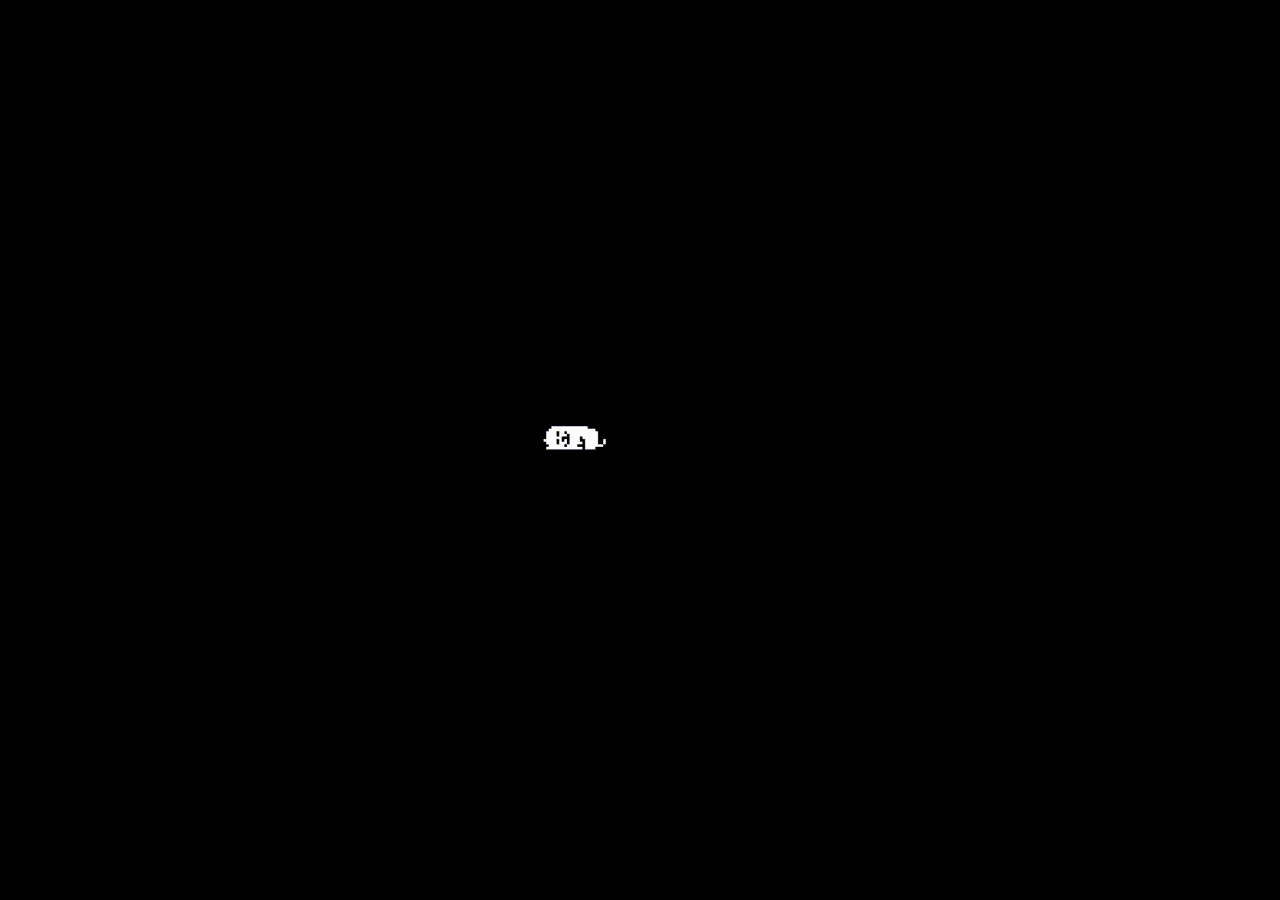
==== commit c81d34eb: "hothing" ====
--- a/index.html
+++ b/index.html
@@ -1,1969 +1,52 @@
-<!DOCTYPE html>
-<html><head><meta http-equiv="Content-Type" content="text/html; charset=UTF-8">
-        <meta name="viewport" content="width=device-width, initial-scale=1.0">
-        <!--metatextblock--> <title>DumpyCats - РУСИФИКАТОР DELTARUNE 3 ГЛАВА
-            ГОТОВА, 4 ГЛАВА В ПРОЦЕССЕ</title> <meta name="description"
-            content="Сайт переводчиков"> <meta property="og:url"
-            content="https://yartom.github.io/dumpycats/"> <meta property="og:title"
-            content="DumpyCats - РУСИФИКАТОР DELTARUNE 3 ГЛАВА ГОТОВА, 4 ГЛАВА В ПРОЦЕССЕ">
-        <meta property="og:description" content="Сайт переводчиков"> <meta
-            property="og:type" content="website"> <meta property="og:image"
-            content="https://static.tildacdn.info/tild6161-6132-4335-a638-636237366662/-/resize/504x/b55176188eb849f995c0.jpg">
-        <link rel="canonical" href="https://yartom.github.io/dumpycats/">
-        <!--/metatextblock--> <meta name="format-detection"
-            content="telephone=no"> <meta http-equiv="x-dns-prefetch-control"
-            content="on"> <link rel="dns-prefetch"
-            href="https://ws.tildacdn.com/"> <link rel="dns-prefetch"
-            href="https://static.tildacdn.info/"> <meta name="robots"
-            content="nofollow"> <link rel="shortcut icon"
-            href="https://static.tildacdn.info/img/tildafavicon.ico"
-            type="image/x-icon"> <!-- Assets --> <script type="text/javascript"
-            async id="tildastatscript"
-            src="./cats_files/tilda-stat-1.0.min.js"></script><script
-            src="./cats_files/tilda-fallback-1.0.min.js" async
-            charset="utf-8"></script> <link rel="stylesheet"
-            href="./cats_files/tilda-grid-3.0.min.css" type="text/css"
-            media="all" onerror="this.loaderr=&#39;y&#39;;"> <link
-            rel="stylesheet"
-            href="./cats_files/tilda-blocks-page71566595.min.css"
-            type="text/css" media="all" onerror="this.loaderr=&#39;y&#39;;">
-        <link rel="stylesheet" href="./cats_files/tilda-animation-2.0.min.css"
-            type="text/css" media="all" onerror="this.loaderr=&#39;y&#39;;">
-        <link rel="stylesheet" href="./cats_files/tilda-slds-1.4.min.css"
-            type="text/css" media="all" onload="this.media=&#39;all&#39;;"
-            onerror="this.loaderr=&#39;y&#39;;"> <noscript><link
-                rel="stylesheet"
-                href="https://static.tildacdn.info/css/tilda-slds-1.4.min.css"
-                type="text/css" media="all" /></noscript> <link rel="stylesheet"
-            href="./cats_files/tilda-zero-gallery-1.0.min.css" type="text/css"
-            media="all" onerror="this.loaderr=&#39;y&#39;;"> <link
-            rel="stylesheet" href="./cats_files/fonts-tildasans.css"
-            type="text/css" media="all" onerror="this.loaderr=&#39;y&#39;;">
-        <script nomodule src="./cats_files/tilda-polyfill-1.0.min.js"
-            charset="utf-8"></script> <script
-            type="text/javascript">function t_onReady(func) {if(document.readyState!='loading') {func();} else {document.addEventListener('DOMContentLoaded',func);}}
-function t_onFuncLoad(funcName,okFunc,time) {if(typeof window[funcName]==='function') {okFunc();} else {setTimeout(function() {t_onFuncLoad(funcName,okFunc,time);},(time||100));}}function t396_initialScale(t){var e=document.getElementById("rec"+t);if(e){var r=e.querySelector(".t396__artboard");if(r){var a=document.documentElement.clientWidth,i=[],l,n=r.getAttribute("data-artboard-screens");if(n){n=n.split(",");for(var o=0;o<n.length;o++)i[o]=parseInt(n[o],10)}else i=[320,480,640,960,1200];for(var o=0;o<i.length;o++){var d=i[o];a>=d&&(l=d)}var c="edit"===window.allrecords.getAttribute("data-tilda-mode"),s="center"===t396_getFieldValue(r,"valign",l,i),g="grid"===t396_getFieldValue(r,"upscale",l,i),u=t396_getFieldValue(r,"height_vh",l,i),_=t396_getFieldValue(r,"height",l,i),f=!!window.opr&&!!window.opr.addons||!!window.opera||-1!==navigator.userAgent.indexOf(" OPR/");if(!c&&s&&!g&&!u&&_&&!f){var h=parseFloat((a/l).toFixed(3)),v=[r,r.querySelector(".t396__carrier"),r.querySelector(".t396__filter")],p=Math.floor(parseInt(_,10)*h)+"px",b;r.style.setProperty("--initial-scale-height",p);for(var o=0;o<v.length;o++)v[o].style.setProperty("height","var(--initial-scale-height)");t396_scaleInitial__getElementsToScale(r).forEach((function(t){t.style.zoom=h}))}}}}function t396_scaleInitial__getElementsToScale(t){return t?Array.prototype.slice.call(t.children).filter((function(t){return t&&(t.classList.contains("t396__elem")||t.classList.contains("t396__group"))})):[]}function t396_getFieldValue(t,e,r,a){var i,l=a[a.length-1];if(!(i=r===l?t.getAttribute("data-artboard-"+e):t.getAttribute("data-artboard-"+e+"-res-"+r)))for(var n=0;n<a.length;n++){var o=a[n];if(!(o<=r)&&(i=o===l?t.getAttribute("data-artboard-"+e):t.getAttribute("data-artboard-"+e+"-res-"+o)))break}return i}window.TN_SCALE_INITIAL_VER="1.0";</script> <script src="./cats_files/tilda-scripts-3.0.min.js" charset="utf-8" defer="" onerror="this.loaderr=&#39;y&#39;;"></script>
-        <script src="./cats_files/tilda-blocks-page71566595.min.js"
-            charset="utf-8" async onerror="this.loaderr=&#39;y&#39;;"></script>
-        <script src="./cats_files/tilda-lazyload-1.0.min.js" charset="utf-8"
-            async onerror="this.loaderr=&#39;y&#39;;"></script> <script
-            src="./cats_files/tilda-animation-2.0.min.js" charset="utf-8" async
-            onerror="this.loaderr=&#39;y&#39;;"></script> <script
-            src="./cats_files/tilda-zero-1.1.min.js" charset="utf-8" async
-            onerror="this.loaderr=&#39;y&#39;;"></script> <script
-            src="./cats_files/tilda-slds-1.4.min.js" charset="utf-8" async
-            onerror="this.loaderr=&#39;y&#39;;"></script> <script
-            src="./cats_files/tilda-zero-gallery-1.0.min.js" charset="utf-8"
-            async onerror="this.loaderr=&#39;y&#39;;"></script> <script
-            src="./cats_files/hammer.min.js" charset="utf-8" async
-            onerror="this.loaderr=&#39;y&#39;;"></script> <script
-            src="./cats_files/tilda-animation-sbs-1.0.min.js" charset="utf-8"
-            async onerror="this.loaderr=&#39;y&#39;;"></script> <script
-            src="./cats_files/tilda-zero-scale-1.0.min.js" charset="utf-8" async
-            onerror="this.loaderr=&#39;y&#39;;"></script> <script
-            src="./cats_files/tilda-events-1.0.min.js" charset="utf-8" async
-            onerror="this.loaderr=&#39;y&#39;;"></script> <script
-            type="text/javascript">window.dataLayer=window.dataLayer||[];</script>
-        <script
-            type="text/javascript">(function() {if((/bot|google|yandex|baidu|bing|msn|duckduckbot|teoma|slurp|crawler|spider|robot|crawling|facebook/i.test(navigator.userAgent))===false&&typeof(sessionStorage)!='undefined'&&sessionStorage.getItem('visited')!=='y'&&document.visibilityState){var style=document.createElement('style');style.type='text/css';style.innerHTML='@media screen and (min-width: 980px) {.t-records {opacity: 0;}.t-records_animated {-webkit-transition: opacity ease-in-out .2s;-moz-transition: opacity ease-in-out .2s;-o-transition: opacity ease-in-out .2s;transition: opacity ease-in-out .2s;}.t-records.t-records_visible {opacity: 1;}}';document.getElementsByTagName('head')[0].appendChild(style);function t_setvisRecs(){var alr=document.querySelectorAll('.t-records');Array.prototype.forEach.call(alr,function(el) {el.classList.add("t-records_animated");});setTimeout(function() {Array.prototype.forEach.call(alr,function(el) {el.classList.add("t-records_visible");});sessionStorage.setItem("visited","y");},400);}
-document.addEventListener('DOMContentLoaded',t_setvisRecs);}})();</script><style
-            type="text/css">@media screen and (min-width: 980px) {.t-records {opacity: 0;}.t-records_animated {-webkit-transition: opacity ease-in-out .2s;-moz-transition: opacity ease-in-out .2s;-o-transition: opacity ease-in-out .2s;transition: opacity ease-in-out .2s;}.t-records.t-records_visible {opacity: 1;}}</style><style>.t396 .t-animate[data-animate-style="fadein"],.t396 .t-animate[data-animate-style="fadeinup"],.t396 .t-animate[data-animate-style="fadeindown"],.t396 .t-animate[data-animate-style="fadeinleft"],.t396 .t-animate[data-animate-style="fadeinright"],.t396 .t-animate[data-animate-style="zoomin"],.t396 .t-animate[data-animate-style="zoomout"] {opacity: 0;-webkit-transition-property: opacity, transform;transition-property: opacity, transform;-webkit-transition-duration: 1s;transition-duration: 1s;-webkit-transition-timing-function: cubic-bezier(0.19, 1, 0.22, 1);transition-timing-function: cubic-bezier(0.19, 1, 0.22, 1);-webkit-backface-visibility: hidden;backface-visibility: hidden;}@media screen and (min-width: 960px) and (max-width: 1199px) {.t396 .t-animate[data-animate-style-res-960="fadein"],.t396 .t-animate[data-animate-style-res-960="fadeinup"],.t396 .t-animate[data-animate-style-res-960="fadeindown"],.t396 .t-animate[data-animate-style-res-960="fadeinleft"],.t396 .t-animate[data-animate-style-res-960="fadeinright"],.t396 .t-animate[data-animate-style-res-960="zoomin"],.t396 .t-animate[data-animate-style-res-960="zoomout"] {opacity: 0;-webkit-transition-property: opacity, transform;transition-property: opacity, transform;-webkit-transition-duration: 1s;transition-duration: 1s;-webkit-transition-timing-function: cubic-bezier(0.19, 1, 0.22, 1);transition-timing-function: cubic-bezier(0.19, 1, 0.22, 1);-webkit-backface-visibility: hidden;backface-visibility: hidden;}}@media screen and (min-width: 640px) and (max-width: 959px) {.t396 .t-animate[data-animate-style-res-640="fadein"],.t396 .t-animate[data-animate-style-res-640="fadeinup"],.t396 .t-animate[data-animate-style-res-640="fadeindown"],.t396 .t-animate[data-animate-style-res-640="fadeinleft"],.t396 .t-animate[data-animate-style-res-640="fadeinright"],.t396 .t-animate[data-animate-style-res-640="zoomin"],.t396 .t-animate[data-animate-style-res-640="zoomout"] {opacity: 0;-webkit-transition-property: opacity, transform;transition-property: opacity, transform;-webkit-transition-duration: 1s;transition-duration: 1s;-webkit-transition-timing-function: cubic-bezier(0.19, 1, 0.22, 1);transition-timing-function: cubic-bezier(0.19, 1, 0.22, 1);-webkit-backface-visibility: hidden;backface-visibility: hidden;}}@media screen and (min-width: 480px) and (max-width: 639px) {.t396 .t-animate[data-animate-style-res-480="fadein"],.t396 .t-animate[data-animate-style-res-480="fadeinup"],.t396 .t-animate[data-animate-style-res-480="fadeindown"],.t396 .t-animate[data-animate-style-res-480="fadeinleft"],.t396 .t-animate[data-animate-style-res-480="fadeinright"],.t396 .t-animate[data-animate-style-res-480="zoomin"],.t396 .t-animate[data-animate-style-res-480="zoomout"] {opacity: 0;-webkit-transition-property: opacity, transform;transition-property: opacity, transform;-webkit-transition-duration: 1s;transition-duration: 1s;-webkit-transition-timing-function: cubic-bezier(0.19, 1, 0.22, 1);transition-timing-function: cubic-bezier(0.19, 1, 0.22, 1);-webkit-backface-visibility: hidden;backface-visibility: hidden;}}@media screen and (max-width: 479px) {.t396 .t-animate[data-animate-style-res-320="fadein"],.t396 .t-animate[data-animate-style-res-320="fadeinup"],.t396 .t-animate[data-animate-style-res-320="fadeindown"],.t396 .t-animate[data-animate-style-res-320="fadeinleft"],.t396 .t-animate[data-animate-style-res-320="fadeinright"],.t396 .t-animate[data-animate-style-res-320="zoomin"],.t396 .t-animate[data-animate-style-res-320="zoomout"] {opacity: 0;-webkit-transition-property: opacity, transform;transition-property: opacity, transform;-webkit-transition-duration: 1s;transition-duration: 1s;-webkit-transition-timing-function: cubic-bezier(0.19, 1, 0.22, 1);transition-timing-function: cubic-bezier(0.19, 1, 0.22, 1);-webkit-backface-visibility: hidden;backface-visibility: hidden;}}.t396 .t-title.t-animate {-webkit-transition-duration: 1.2s;transition-duration: 1.2s;}.t396 .t-descr.t-animate,.t396 .t-uptitle.t-animate,.t396 .t-subtitle.t-animate,.t396 .t-text.t-animate {-webkit-transition-duration: 0.7s;transition-duration: 0.7s;}.t396 .t-item.t-animate {-webkit-transition-duration: 0.5s;transition-duration: 0.5s;}.t396 .t-animate[data-animate-style="fadein"] {opacity: 0;transform: none;}@media screen and (min-width: 960px) and (max-width: 1199px) {#allrecords .t396 .t-animate[data-animate-style-res-960="fadein"] {opacity: 0;transform: none;}}@media screen and (min-width: 640px) and (max-width: 959px) {#allrecords .t396 .t-animate[data-animate-style-res-640="fadein"] {opacity: 0;transform: none;}}@media screen and (min-width: 480px) and (max-width: 639px) {#allrecords .t396 .t-animate[data-animate-style-res-480="fadein"] {opacity: 0;transform: none;}}@media screen and (max-width: 479px) {#allrecords .t396 .t-animate[data-animate-style-res-320="fadein"] {opacity: 0;transform: none;}}.t396 .t-animate_started[data-animate-style="fadein"] {opacity: 1;}@media screen and (min-width: 960px) and (max-width: 1199px) {#allrecords .t396 .t-animate_started[data-animate-style-res-960="fadein"] {opacity: 1;}}@media screen and (min-width: 640px) and (max-width: 959px) {#allrecords .t396 .t-animate_started[data-animate-style-res-640="fadein"] {opacity: 1;}}@media screen and (min-width: 480px) and (max-width: 639px) {#allrecords .t396 .t-animate_started[data-animate-style-res-480="fadein"] {opacity: 1;}}@media screen and (max-width: 479px) {#allrecords .t396 .t-animate_started[data-animate-style-res-320="fadein"] {opacity: 1;}}.t396 .t-animate[data-animate-style="fadeinup"] {-webkit-transform: translate(0, 100px);transform: translate(0, 100px);}@media screen and (min-width: 960px) and (max-width: 1199px) {#allrecords .t396 .t-animate[data-animate-style-res-960="fadeinup"] {-webkit-transform: translate(0, 100px);transform: translate(0, 100px);}}@media screen and (min-width: 640px) and (max-width: 959px) {#allrecords .t396 .t-animate[data-animate-style-res-640="fadeinup"] {-webkit-transform: translate(0, 100px);transform: translate(0, 100px);}}@media screen and (min-width: 480px) and (max-width: 639px) {#allrecords .t396 .t-animate[data-animate-style-res-480="fadeinup"] {-webkit-transform: translate(0, 100px);transform: translate(0, 100px);}}@media screen and (max-width: 479px) {#allrecords .t396 .t-animate[data-animate-style-res-320="fadeinup"] {-webkit-transform: translate(0, 100px);transform: translate(0, 100px);}}.t396 .t-animate_started[data-animate-style="fadeinup"] {opacity: 1;-webkit-transform: none;transform: none;}@media screen and (min-width: 960px) and (max-width: 1199px) {#allrecords .t396 .t-animate_started[data-animate-style-res-960="fadeinup"] {opacity: 1;-webkit-transform: none;transform: none;}}@media screen and (min-width: 640px) and (max-width: 959px) {#allrecords .t396 .t-animate_started[data-animate-style-res-640="fadeinup"] {opacity: 1;-webkit-transform: none;transform: none;}}@media screen and (min-width: 480px) and (max-width: 639px) {#allrecords .t396 .t-animate_started[data-animate-style-res-480="fadeinup"] {opacity: 1;-webkit-transform: none;transform: none;}}@media screen and (max-width: 479px) {#allrecords .t396 .t-animate_started[data-animate-style-res-320="fadeinup"] {opacity: 1;-webkit-transform: none;transform: none;}}.t396 .t-animate[data-animate-style="fadeindown"] {-webkit-transform: translate(0, -100px);transform: translate(0, -100px);}@media screen and (min-width: 960px) and (max-width: 1199px) {#allrecords .t396 .t-animate[data-animate-style-res-960="fadeindown"] {-webkit-transform: translate(0, -100px);transform: translate(0, -100px);}}@media screen and (min-width: 640px) and (max-width: 959px) {#allrecords .t396 .t-animate[data-animate-style-res-640="fadeindown"] {-webkit-transform: translate(0, -100px);transform: translate(0, -100px);}}@media screen and (min-width: 480px) and (max-width: 639px) {#allrecords .t396 .t-animate[data-animate-style-res-480="fadeindown"] {-webkit-transform: translate(0, -100px);transform: translate(0, -100px);}}@media screen and (max-width: 479px) {#allrecords .t396 .t-animate[data-animate-style-res-320="fadeindown"] {-webkit-transform: translate(0, -100px);transform: translate(0, -100px);}}.t396 .t-animate_started[data-animate-style="fadeindown"] {opacity: 1;-webkit-transform: none;transform: none;}@media screen and (min-width: 960px) and (max-width: 1199px) {#allrecords .t396 .t-animate_started[data-animate-style-res-960="fadeindown"] {opacity: 1;-webkit-transform: none;transform: none;}}@media screen and (min-width: 640px) and (max-width: 959px) {#allrecords .t396 .t-animate_started[data-animate-style-res-640="fadeindown"] {opacity: 1;-webkit-transform: none;transform: none;}}@media screen and (min-width: 480px) and (max-width: 639px) {#allrecords .t396 .t-animate_started[data-animate-style-res-480="fadeindown"] {opacity: 1;-webkit-transform: none;transform: none;}}@media screen and (max-width: 479px) {#allrecords .t396 .t-animate_started[data-animate-style-res-320="fadeindown"] {opacity: 1;-webkit-transform: none;transform: none;}}.t396 .t-animate[data-animate-style="fadeinleft"] {-webkit-transform: translate(100px, 0);transform: translate(100px, 0);}@media screen and (min-width: 960px) and (max-width: 1199px) {#allrecords .t396 .t-animate[data-animate-style-res-960="fadeinleft"] {-webkit-transform: translate(100px, 0);transform: translate(100px, 0);}}@media screen and (min-width: 640px) and (max-width: 959px) {#allrecords .t396 .t-animate[data-animate-style-res-640="fadeinleft"] {-webkit-transform: translate(100px, 0);transform: translate(100px, 0);}}@media screen and (min-width: 480px) and (max-width: 639px) {#allrecords .t396 .t-animate[data-animate-style-res-480="fadeinleft"] {-webkit-transform: translate(100px, 0);transform: translate(100px, 0);}}@media screen and (max-width: 479px) {#allrecords .t396 .t-animate[data-animate-style-res-320="fadeinleft"] {-webkit-transform: translate(100px, 0);transform: translate(100px, 0);}}.t396 .t-animate_started[data-animate-style="fadeinleft"] {opacity: 1;-webkit-transform: none;transform: none;}@media screen and (min-width: 960px) and (max-width: 1199px) {#allrecords .t396 .t-animate_started[data-animate-style-res-960="fadeinleft"] {opacity: 1;-webkit-transform: none;transform: none;}}@media screen and (min-width: 640px) and (max-width: 959px) {#allrecords .t396 .t-animate_started[data-animate-style-res-640="fadeinleft"] {opacity: 1;-webkit-transform: none;transform: none;}}@media screen and (min-width: 480px) and (max-width: 639px) {#allrecords .t396 .t-animate_started[data-animate-style-res-480="fadeinleft"] {opacity: 1;-webkit-transform: none;transform: none;}}@media screen and (max-width: 479px) {#allrecords .t396 .t-animate_started[data-animate-style-res-320="fadeinleft"] {opacity: 1;-webkit-transform: none;transform: none;}}.t396 .t-animate[data-animate-style="fadeinright"] {-webkit-transform: translate(-100px, 0);transform: translate(-100px, 0);}@media screen and (min-width: 960px) and (max-width: 1199px) {#allrecords .t396 .t-animate[data-animate-style-res-960="fadeinright"] {-webkit-transform: translate(-100px, 0);transform: translate(-100px, 0);}}@media screen and (min-width: 640px) and (max-width: 959px) {#allrecords .t396 .t-animate[data-animate-style-res-640="fadeinright"] {-webkit-transform: translate(-100px, 0);transform: translate(-100px, 0);}}@media screen and (min-width: 480px) and (max-width: 639px) {#allrecords .t396 .t-animate[data-animate-style-res-480="fadeinright"] {-webkit-transform: translate(-100px, 0);transform: translate(-100px, 0);}}@media screen and (max-width: 479px) {#allrecords .t396 .t-animate[data-animate-style-res-320="fadeinright"] {-webkit-transform: translate(-100px, 0);transform: translate(-100px, 0);}}.t396 .t-animate_started[data-animate-style="fadeinright"] {opacity: 1;-webkit-transform: none;transform: none;}@media screen and (min-width: 960px) and (max-width: 1199px) {#allrecords .t396 .t-animate_started[data-animate-style-res-960="fadeinright"] {opacity: 1;-webkit-transform: none;transform: none;}}@media screen and (min-width: 640px) and (max-width: 959px) {#allrecords .t396 .t-animate_started[data-animate-style-res-640="fadeinright"] {opacity: 1;-webkit-transform: none;transform: none;}}@media screen and (min-width: 480px) and (max-width: 639px) {#allrecords .t396 .t-animate_started[data-animate-style-res-480="fadeinright"] {opacity: 1;-webkit-transform: none;transform: none;}}@media screen and (max-width: 479px) {#allrecords .t396 .t-animate_started[data-animate-style-res-320="fadeinright"] {opacity: 1;-webkit-transform: none;transform: none;}}.t396 .t-animate[data-animate-style="zoomin"] {-webkit-transform: scale(0.9);transform: scale(0.9);}@media screen and (min-width: 960px) and (max-width: 1199px) {#allrecords .t396 .t-animate[data-animate-style-res-960="zoomin"] {-webkit-transform: scale(0.9);transform: scale(0.9);}}@media screen and (min-width: 640px) and (max-width: 959px) {#allrecords .t396 .t-animate[data-animate-style-res-640="zoomin"] {-webkit-transform: scale(0.9);transform: scale(0.9);}}@media screen and (min-width: 480px) and (max-width: 639px) {#allrecords .t396 .t-animate[data-animate-style-res-480="zoomin"] {-webkit-transform: scale(0.9);transform: scale(0.9);}}@media screen and (max-width: 479px) {#allrecords .t396 .t-animate[data-animate-style-res-320="zoomin"] {-webkit-transform: scale(0.9);transform: scale(0.9);}}.t396 .t-animate_started[data-animate-style="zoomin"] {opacity: 1;-webkit-transform: scale(1);transform: scale(1);}@media screen and (min-width: 960px) and (max-width: 1199px) {#allrecords .t396 .t-animate_started[data-animate-style-res-960="zoomin"] {opacity: 1;-webkit-transform: scale(1);transform: scale(1);}}@media screen and (min-width: 640px) and (max-width: 959px) {#allrecords .t396 .t-animate_started[data-animate-style-res-640="zoomin"] {opacity: 1;-webkit-transform: scale(1);transform: scale(1);}}@media screen and (min-width: 480px) and (max-width: 639px) {#allrecords .t396 .t-animate_started[data-animate-style-res-480="zoomin"] {opacity: 1;-webkit-transform: scale(1);transform: scale(1);}}@media screen and (max-width: 479px) {#allrecords .t396 .t-animate_started[data-animate-style-res-320="zoomin"] {opacity: 1;-webkit-transform: scale(1);transform: scale(1);}}.t396 .t-animate[data-animate-style="zoomout"] {-webkit-transform: scale(1.2);transform: scale(1.2);}@media screen and (min-width: 960px) and (max-width: 1199px) {#allrecords .t396 .t-animate[data-animate-style-res-960="zoomout"] {-webkit-transform: scale(1.2);transform: scale(1.2);}}@media screen and (min-width: 640px) and (max-width: 959px) {#allrecords .t396 .t-animate[data-animate-style-res-640="zoomout"] {-webkit-transform: scale(1.2);transform: scale(1.2);}}@media screen and (min-width: 480px) and (max-width: 639px) {#allrecords .t396 .t-animate[data-animate-style-res-480="zoomout"] {-webkit-transform: scale(1.2);transform: scale(1.2);}}@media screen and (max-width: 479px) {#allrecords .t396 .t-animate[data-animate-style-res-320="zoomout"] {-webkit-transform: scale(1.2);transform: scale(1.2);}}.t396 .t-animate_started[data-animate-style="zoomout"] {opacity: 1;-webkit-transform: scale(1);transform: scale(1);}@media screen and (min-width: 960px) and (max-width: 1199px) {#allrecords .t396 .t-animate_started[data-animate-style-res-960="zoomout"] {opacity: 1;-webkit-transform: scale(1);transform: scale(1);}}@media screen and (min-width: 640px) and (max-width: 959px) {#allrecords .t396 .t-animate_started[data-animate-style-res-640="zoomout"] {opacity: 1;-webkit-transform: scale(1);transform: scale(1);}}@media screen and (min-width: 480px) and (max-width: 639px) {#allrecords .t396 .t-animate_started[data-animate-style-res-480="zoomout"] {opacity: 1;-webkit-transform: scale(1);transform: scale(1);}}@media screen and (max-width: 479px) {#allrecords .t396 .t-animate_started[data-animate-style-res-320="zoomout"] {opacity: 1;-webkit-transform: scale(1);transform: scale(1);}}.t396 .t-animate_started[data-animate-distance],.t396 .t-animate_started[data-animate-scale]{-webkit-transform: none !important;transform: none !important;}@media screen and (min-width: 960px) and (max-width: 1199px) {#allrecords .t396 .t-animate_started[data-animate-distance-res-960],#allrecords .t396 .t-animate_started[data-animate-style-res-960="zoomout"] {-webkit-transform: none !important;transform: none !important;}}@media screen and (min-width: 640px) and (max-width: 959px) {#allrecords .t396 .t-animate_started[data-animate-distance-res-640],#allrecords .t396 .t-animate_started[data-animate-style-res-640="zoomout"] {-webkit-transform: none !important;transform: none !important;}}@media screen and (min-width: 480px) and (max-width: 639px) {#allrecords .t396 .t-animate_started[data-animate-distance-res-480],#allrecords .t396 .t-animate_started[data-animate-style-res-480="zoomout"] {-webkit-transform: none !important;transform: none !important;}}@media screen and (max-width: 479px) {#allrecords .t396 .t-animate_started[data-animate-distance-res-320],#allrecords .t396 .t-animate_started[data-animate-style-res-320="zoomout"] {-webkit-transform: none !important;transform: none !important;}}</style><style
-            class="sbs-anim-keyframes">.t-sbs-anim_started #sbs-1132503791-1751097355559 {
-animation: sbs-1132503791-1751097355559 5s infinite linear;
-backface-visibility: hidden;
-}
 
-@keyframes sbs-1132503791-1751097355559 {
-0% {transform:translateY(0px);animation-timing-function:0;}
-20% {transform:translateY(-10px);animation-timing-function:0;}
-40% {transform:translateY(10px);animation-timing-function:0;}
-60% {transform:translateY(20px);animation-timing-function:0;}
-80% {transform:translateY(10px);animation-timing-function:0;}
-100% {transform:translateY(0px);}
-}
+<!doctype html>
+<html lang="ru">
+<head>
+  <meta charset="utf-8" />
+  <meta name="viewport" content="width=device-width,initial-scale=1" />
+  <title>Центральная GIF с подписью</title>
+  <style>
+    html, body {
+      height: 100%;
+      margin: 0;
+      font-family: system-ui, -apple-system, "Segoe UI", Roboto, "Helvetica Neue", Arial;
+      background: #000;
+      color: #000;
+    }
 
-</style></head> <body class="t-body" style="margin:0;"> <!--allrecords--> <div
-            id="allrecords"
-            class="t-records t-records_animated t-records_visible"
-            data-hook="blocks-collection-content-node"
-            data-tilda-project-id="13790393" data-tilda-page-id="71566595"
-            data-tilda-formskey="d6484c52ec9c704572871eef13790393"
-            data-tilda-cookie="no" data-tilda-lazy="yes"
-            data-tilda-root-zone="com" data-tilda-project-country="RU"> <div
-                id="rec1132503751" class="r t-rec" style="--zoom: 1;"
-                data-animationappear="off" data-record-type="396"> <!-- T396 -->
-                <style>#rec1132503751 .t396__artboard {height:80px;background-color:#000000;}#rec1132503751 .t396__filter {height:80px;background-image:-webkit-gradient( linear,left top,left bottom,from(rgba(0,0,0,0.5)),to(rgba(0,0,0,0.5)) );background-image:-webkit-linear-gradient(top,rgba(0,0,0,0.5),rgba(0,0,0,0.5));background-image:linear-gradient(to bottom,rgba(0,0,0,0.5),rgba(0,0,0,0.5));will-change:transform;}#rec1132503751 .t396__carrier{height:80px;background-position:center center;background-attachment:scroll;background-size:cover;background-repeat:no-repeat;}@media screen and (max-width:1199px) {#rec1132503751 .t396__artboard,#rec1132503751 .t396__filter,#rec1132503751 .t396__carrier {}#rec1132503751 .t396__filter {}#rec1132503751 .t396__carrier {background-attachment:scroll;}}@media screen and (max-width:959px) {#rec1132503751 .t396__artboard,#rec1132503751 .t396__filter,#rec1132503751 .t396__carrier {height:130px;}#rec1132503751 .t396__artboard {background-color:#000000;}#rec1132503751 .t396__filter {}#rec1132503751 .t396__carrier {background-attachment:scroll;}}@media screen and (max-width:639px) {#rec1132503751 .t396__artboard,#rec1132503751 .t396__filter,#rec1132503751 .t396__carrier {height:140px;}#rec1132503751 .t396__filter{background-image:-webkit-gradient( linear,left top,left bottom,from(rgba(0,0,0,1)),to(rgba(0,0,0,1)) );background-image:-webkit-linear-gradient(top,rgba(0,0,0,1),rgba(0,0,0,1));background-image:linear-gradient(to bottom,rgba(0,0,0,1),rgba(0,0,0,1));background-color:unset;will-change:transform;}#rec1132503751 .t396__carrier {background-attachment:scroll;}}@media screen and (max-width:479px) {#rec1132503751 .t396__artboard,#rec1132503751 .t396__filter,#rec1132503751 .t396__carrier {height:110px;}#rec1132503751 .t396__filter {}#rec1132503751 .t396__carrier {background-attachment:scroll;}}#rec1132503751 .tn-elem[data-elem-id="1681820298248"]{color:#ffffff;z-index:3;top:26px;left:calc(50% - 51.5px + -8px);width:103px;height:auto;}#rec1132503751 .tn-elem[data-elem-id="1681820298248"] .tn-atom {vertical-align:middle;color:#ffffff;font-size:24px;font-family:'Arial',Arial,sans-serif;line-height:1.15;font-weight:600;text-transform:uppercase;background-position:center center;border-color:transparent ;border-style:solid;}@media screen and (max-width:1199px) {#rec1132503751 .tn-elem[data-elem-id="1681820298248"] {display:table;top:26px;left:calc(50% - 51.5px + -8px);height:auto;}}@media screen and (max-width:959px) {#rec1132503751 .tn-elem[data-elem-id="1681820298248"] {display:table;top:40px;left:calc(50% - 51.5px + -9px);height:auto;}}@media screen and (max-width:639px) {#rec1132503751 .tn-elem[data-elem-id="1681820298248"] {display:table;top:40px;left:calc(50% - 51.5px + -9px);height:auto;}#rec1132503751 .tn-elem[data-elem-id="1681820298248"] {text-align:center;}}@media screen and (max-width:479px) {#rec1132503751 .tn-elem[data-elem-id="1681820298248"] {display:table;left:calc(50% - 51.5px + -9px);height:auto;}}#rec1132503751 .tn-elem[data-elem-id="1682076175728"]{z-index:4;top:26px;left:calc(100% - 30px + -165px);width:30px;height:30px;}#rec1132503751 .tn-elem[data-elem-id="1682076175728"] .tn-atom {border-radius:0px 0px 0px 0px;background-position:center center;background-size:cover;background-repeat:no-repeat;border-color:transparent ;border-style:solid;}@media screen and (max-width:1199px) {#rec1132503751 .tn-elem[data-elem-id="1682076175728"] {display:table;top:27px;left:calc(100% - 30px + -145px);}}@media screen and (max-width:959px) {#rec1132503751 .tn-elem[data-elem-id="1682076175728"] {display:table;top:84px;left:calc(100% - 30px + -55px);}}@media screen and (max-width:639px) {#rec1132503751 .tn-elem[data-elem-id="1682076175728"] {display:table;top:88px;left:calc(100% - 30px + -65px);}}@media screen and (max-width:479px) {#rec1132503751 .tn-elem[data-elem-id="1682076175728"] {display:table;top:76px;left:calc(100% - 30px + -37px);width:24px;height:27px;}}#rec1132503751 .tn-elem[data-elem-id="1682076177017"]{z-index:5;top:26px;left:calc(100% - 30px + -125px);width:30px;height:30px;}#rec1132503751 .tn-elem[data-elem-id="1682076177017"] .tn-atom {border-radius:0px 0px 0px 0px;background-position:center center;background-size:cover;background-repeat:no-repeat;border-color:transparent ;border-style:solid;}#rec1132503751 .tn-elem[data-elem-id="1682076177017"] .tn-atom {-webkit-transform:rotate(NaNdeg);-moz-transform:rotate(NaNdeg);transform:rotate(NaNdeg);}@media screen and (max-width:1199px) {#rec1132503751 .tn-elem[data-elem-id="1682076177017"] {display:table;top:27px;left:calc(100% - 30px + -105px);}}@media screen and (max-width:959px) {#rec1132503751 .tn-elem[data-elem-id="1682076177017"] {display:table;top:84px;left:calc(100% - 30px + -15px);}}@media screen and (max-width:639px) {#rec1132503751 .tn-elem[data-elem-id="1682076177017"] {display:table;top:88px;left:calc(100% - 30px + -25px);}}@media screen and (max-width:479px) {#rec1132503751 .tn-elem[data-elem-id="1682076177017"] {display:table;top:76px;left:calc(100% - 30px + 2px);width:24px;height:27px;}}#rec1132503751 .tn-elem[data-elem-id="1682076178000"]{z-index:6;top:26px;left:calc(100% - 30px + -85px);width:30px;height:30px;}#rec1132503751 .tn-elem[data-elem-id="1682076178000"] .tn-atom {border-radius:0px 0px 0px 0px;background-position:center center;background-size:cover;background-repeat:no-repeat;border-color:transparent ;border-style:solid;}@media screen and (max-width:1199px) {#rec1132503751 .tn-elem[data-elem-id="1682076178000"] {display:table;top:27px;left:calc(100% - 30px + -65px);}}@media screen and (max-width:959px) {#rec1132503751 .tn-elem[data-elem-id="1682076178000"] {display:table;top:84px;left:calc(100% - 30px + 25px);}}@media screen and (max-width:639px) {#rec1132503751 .tn-elem[data-elem-id="1682076178000"] {display:table;top:88px;left:calc(100% - 30px + 15px);}}@media screen and (max-width:479px) {#rec1132503751 .tn-elem[data-elem-id="1682076178000"] {display:table;top:76px;left:calc(100% - 30px + 39px);width:24px;height:27px;}}#rec1132503751 .tn-elem[data-elem-id="1682075234529"]{z-index:7;top:26px;left:calc(100% - 30px + -45px);width:30px;height:30px;}#rec1132503751 .tn-elem[data-elem-id="1682075234529"] .tn-atom {border-radius:0px 0px 0px 0px;background-position:center center;background-size:cover;background-repeat:no-repeat;border-color:transparent ;border-style:solid;}@media screen and (max-width:1199px) {#rec1132503751 .tn-elem[data-elem-id="1682075234529"] {display:table;top:27px;left:calc(100% - 30px + -25px);}}@media screen and (max-width:959px) {#rec1132503751 .tn-elem[data-elem-id="1682075234529"] {display:table;top:84px;left:calc(100% - 30px + 65px);}}@media screen and (max-width:639px) {#rec1132503751 .tn-elem[data-elem-id="1682075234529"] {display:table;top:88px;left:calc(100% - 30px + 55px);}}@media screen and (max-width:479px) {#rec1132503751 .tn-elem[data-elem-id="1682075234529"] {display:table;top:76px;left:calc(100% - 30px + 74px);width:24px;height:27px;}}#rec1132503751 .tn-elem[data-elem-id="1751095276753"]{z-index:8;top:11px;left:calc(50% - 600px + 432px);width:337px;height:auto;}#rec1132503751 .tn-elem[data-elem-id="1751095276753"] .tn-atom {border-radius:0px 0px 0px 0px;background-position:center center;border-color:transparent ;border-style:solid;}#rec1132503751 .tn-elem[data-elem-id="1751095276753"] .tn-atom__img {border-radius:0px 0px 0px 0px;object-position:center center;}@media screen and (max-width:1199px) {#rec1132503751 .tn-elem[data-elem-id="1751095276753"] {display:table;left:calc(50% - 480px + 312px);height:auto;}}@media screen and (max-width:959px) {#rec1132503751 .tn-elem[data-elem-id="1751095276753"] {display:table;top:0px;left:calc(50% - 320px + 152px);height:auto;}}@media screen and (max-width:639px) {#rec1132503751 .tn-elem[data-elem-id="1751095276753"] {display:table;top:0px;left:calc(50% - 240px + 72px);height:auto;}}@media screen and (max-width:479px) {#rec1132503751 .tn-elem[data-elem-id="1751095276753"] {display:table;top:0px;left:calc(50% - 160px + 40px);width:240px;height:auto;}}#rec1132503751 .tn-elem[data-elem-id="1751095503116"]{color:#ffffff;text-align:center;z-index:9;top:13px;left:calc(50% - 600px + 0px);width:108px;height:55px;}#rec1132503751 .tn-elem[data-elem-id="1751095503116"] .tn-atom{color:#ffffff;font-size:20px;font-family:'TildaSans',Arial,sans-serif;line-height:1.55;font-weight:600;border-radius:30px 30px 30px 30px;background-color:#000000;background-position:center center;border-color:transparent ;border-style:solid;transition:background-color 0.2s ease-in-out,color 0.2s ease-in-out,border-color 0.2s ease-in-out;}@media screen and (max-width:1199px) {#rec1132503751 .tn-elem[data-elem-id="1751095503116"] {display:table;top:14px;left:calc(50% - 480px + 10px);}}@media screen and (max-width:959px) {#rec1132503751 .tn-elem[data-elem-id="1751095503116"] {display:table;top:71px;left:calc(50% - 320px + 10px);width:129px;}}@media screen and (max-width:639px) {#rec1132503751 .tn-elem[data-elem-id="1751095503116"] {display:table;top:75px;left:calc(50% - 240px + 0px);width:125px;}}@media screen and (max-width:479px) {#rec1132503751 .tn-elem[data-elem-id="1751095503116"] {display:table;top:69px;left:calc(50% - 160px + 0px);width:105px;height:41px;}#rec1132503751 .tn-elem[data-elem-id="1751095503116"] .tn-atom{font-size:17px;background-size:cover;}}#rec1132503751 .tn-elem[data-elem-id="1751095532645"]{color:#ffffff;text-align:center;z-index:10;top:13px;left:calc(50% - 600px + 146px);width:86px;height:55px;}#rec1132503751 .tn-elem[data-elem-id="1751095532645"] .tn-atom{color:#ffffff;font-size:20px;font-family:'TildaSans',Arial,sans-serif;line-height:1.55;font-weight:600;border-radius:30px 30px 30px 30px;background-color:#000000;background-position:center center;border-color:transparent ;border-style:solid;transition:background-color 0.2s ease-in-out,color 0.2s ease-in-out,border-color 0.2s ease-in-out;}@media screen and (max-width:1199px) {#rec1132503751 .tn-elem[data-elem-id="1751095532645"] {display:table;top:14px;left:calc(50% - 480px + 150px);}}@media screen and (max-width:959px) {#rec1132503751 .tn-elem[data-elem-id="1751095532645"] {display:table;top:71px;left:calc(50% - 320px + 550px);}}@media screen and (max-width:639px) {#rec1132503751 .tn-elem[data-elem-id="1751095532645"] {display:table;top:75px;left:calc(50% - 240px + 390px);}}@media screen and (max-width:479px) {#rec1132503751 .tn-elem[data-elem-id="1751095532645"] {display:table;top:69px;left:calc(50% - 160px + 260px);width:60px;height:41px;}#rec1132503751 .tn-elem[data-elem-id="1751095532645"] .tn-atom{font-size:17px;background-size:cover;}}</style>
-                <div class="t396"> <div class="t396__artboard rendered"
-                        data-artboard-recid="1132503751"
-                        data-artboard-screens="320,480,640,960,1200"
-                        data-artboard-height="80" data-artboard-valign="center"
-                        data-artboard-upscale="grid"
-                        data-artboard-height-res-320="110"
-                        data-artboard-height-res-480="140"
-                        data-artboard-height-res-640="130"
-                        data-artboard-proxy-min-offset-top="0"
-                        data-artboard-proxy-min-height="80"
-                        data-artboard-proxy-max-height="80"> <div
-                            class="t396__carrier"
-                            data-artboard-recid="1132503751"></div> <div
-                            class="t396__filter"
-                            data-artboard-recid="1132503751"></div> <div
-                            class="t396__elem tn-elem tn-elem__11325037511681820298248"
-                            data-elem-id="1681820298248" data-elem-type="text"
-                            data-field-top-value="26" data-field-left-value="-8"
-                            data-field-width-value="103"
-                            data-field-axisy-value="top"
-                            data-field-axisx-value="center"
-                            data-field-container-value="grid"
-                            data-field-topunits-value="px"
-                            data-field-leftunits-value="px"
-                            data-field-heightunits-value="px"
-                            data-field-widthunits-value="px"
-                            data-field-textfit-value="autoheight"
-                            data-field-left-res-320-value="-9"
-                            data-field-axisx-res-320-value="center"
-                            data-field-container-res-320-value="grid"
-                            data-field-top-res-480-value="40"
-                            data-field-left-res-480-value="-9"
-                            data-field-axisx-res-480-value="center"
-                            data-field-container-res-480-value="grid"
-                            data-field-top-res-640-value="40"
-                            data-field-left-res-640-value="-9"
-                            data-field-top-res-960-value="26"
-                            data-field-left-res-960-value="-8"
-                            data-fields="top,left,width,height,container,axisx,axisy,widthunits,leftunits,topunits"
-                            style="top: 26px; left: 767.5px; width: 103px; height: auto;">
-                            <div class="tn-atom" field="tn_text_1681820298248"
-                                style="line-height: 28px;"></div> </div> <div
-                            class="t396__elem tn-elem tn-elem__11325037511682076175728"
-                            data-elem-id="1682076175728" data-elem-type="shape"
-                            data-field-top-value="26"
-                            data-field-left-value="-165"
-                            data-field-height-value="30"
-                            data-field-width-value="30"
-                            data-field-axisy-value="top"
-                            data-field-axisx-value="right"
-                            data-field-container-value="window"
-                            data-field-topunits-value="px"
-                            data-field-leftunits-value="px"
-                            data-field-heightunits-value="px"
-                            data-field-widthunits-value="px"
-                            data-field-top-res-320-value="76"
-                            data-field-left-res-320-value="-37"
-                            data-field-height-res-320-value="27"
-                            data-field-width-res-320-value="24"
-                            data-field-container-res-320-value="grid"
-                            data-field-top-res-480-value="88"
-                            data-field-left-res-480-value="-65"
-                            data-field-top-res-640-value="84"
-                            data-field-left-res-640-value="-55"
-                            data-field-axisx-res-640-value="center"
-                            data-field-container-res-640-value="grid"
-                            data-field-top-res-960-value="27"
-                            data-field-left-res-960-value="-145"
-                            data-fields="width,height,top,left,container,axisx,axisy,widthunits,heightunits,leftunits,topunits"
-                            style="width: 30px; left: 1459px; top: 26px; height: 30px;">
-                            <a class="tn-atom t-bgimg loaded"
-                                href="https://clck.ru/3MnJ6t"
-                                data-original="https://static.tildacdn.info/tild3839-6561-4866-b062-303238386163/yogurt_chs8.png"
-                                aria-label role="img"
-                                style="background-image: url(&quot;https://optim.tildacdn.pub/tild3839-6561-4866-b062-303238386163/-/cover/36x36/center/center/-/format/webp/yogurt_chs8.png.webp&quot;);">
-                            </a> </div> <div
-                            class="t396__elem tn-elem tn-elem__11325037511682076177017"
-                            data-elem-id="1682076177017" data-elem-type="shape"
-                            data-field-top-value="26"
-                            data-field-left-value="-125"
-                            data-field-height-value="30"
-                            data-field-width-value="30"
-                            data-field-axisy-value="top"
-                            data-field-axisx-value="right"
-                            data-field-container-value="window"
-                            data-field-topunits-value="px"
-                            data-field-leftunits-value="px"
-                            data-field-heightunits-value="px"
-                            data-field-widthunits-value="px"
-                            data-field-top-res-320-value="76"
-                            data-field-left-res-320-value="2"
-                            data-field-height-res-320-value="27"
-                            data-field-width-res-320-value="24"
-                            data-field-container-res-320-value="grid"
-                            data-field-top-res-480-value="88"
-                            data-field-left-res-480-value="-25"
-                            data-field-top-res-640-value="84"
-                            data-field-left-res-640-value="-15"
-                            data-field-axisx-res-640-value="center"
-                            data-field-container-res-640-value="grid"
-                            data-field-top-res-960-value="27"
-                            data-field-left-res-960-value="-105"
-                            data-fields="width,height,top,left,container,axisx,axisy,widthunits,heightunits,leftunits,topunits"
-                            style="width: 30px; left: 1499px; top: 26px; height: 30px;">
-                            <a class="tn-atom t-bgimg loaded"
-                                href="https://t.me/TheDumpyCats"
-                                data-original="https://static.tildacdn.info/tild3032-6563-4065-b966-663836353635/yogurt_chs10.png"
-                                aria-label role="img"
-                                style="background-image: url(&quot;https://optim.tildacdn.pub/tild3032-6563-4065-b966-663836353635/-/cover/36x36/center/center/-/format/webp/yogurt_chs10.png.webp&quot;);">
-                            </a> </div> <div
-                            class="t396__elem tn-elem tn-elem__11325037511682076178000"
-                            data-elem-id="1682076178000" data-elem-type="shape"
-                            data-field-top-value="26"
-                            data-field-left-value="-85"
-                            data-field-height-value="30"
-                            data-field-width-value="30"
-                            data-field-axisy-value="top"
-                            data-field-axisx-value="right"
-                            data-field-container-value="window"
-                            data-field-topunits-value="px"
-                            data-field-leftunits-value="px"
-                            data-field-heightunits-value="px"
-                            data-field-widthunits-value="px"
-                            data-field-top-res-320-value="76"
-                            data-field-left-res-320-value="39"
-                            data-field-height-res-320-value="27"
-                            data-field-width-res-320-value="24"
-                            data-field-container-res-320-value="grid"
-                            data-field-top-res-480-value="88"
-                            data-field-left-res-480-value="15"
-                            data-field-top-res-640-value="84"
-                            data-field-left-res-640-value="25"
-                            data-field-axisx-res-640-value="center"
-                            data-field-container-res-640-value="grid"
-                            data-field-top-res-960-value="27"
-                            data-field-left-res-960-value="-65"
-                            data-fields="width,height,top,left,container,axisx,axisy,widthunits,heightunits,leftunits,topunits"
-                            style="width: 30px; left: 1539px; top: 26px; height: 30px;">
-                            <a class="tn-atom t-bgimg loaded"
-                                href="https://clck.ru/3MnJAE"
-                                data-original="https://static.tildacdn.info/tild6632-3333-4162-b838-666235636162/yogurt_chs7.png"
-                                aria-label role="img"
-                                style="background-image: url(&quot;https://optim.tildacdn.pub/tild6632-3333-4162-b838-666235636162/-/cover/36x36/center/center/-/format/webp/yogurt_chs7.png.webp&quot;);">
-                            </a> </div> <div
-                            class="t396__elem tn-elem tn-elem__11325037511682075234529"
-                            data-elem-id="1682075234529" data-elem-type="shape"
-                            data-field-top-value="26"
-                            data-field-left-value="-45"
-                            data-field-height-value="30"
-                            data-field-width-value="30"
-                            data-field-axisy-value="top"
-                            data-field-axisx-value="right"
-                            data-field-container-value="window"
-                            data-field-topunits-value="px"
-                            data-field-leftunits-value="px"
-                            data-field-heightunits-value="px"
-                            data-field-widthunits-value="px"
-                            data-field-top-res-320-value="76"
-                            data-field-left-res-320-value="74"
-                            data-field-height-res-320-value="27"
-                            data-field-width-res-320-value="24"
-                            data-field-container-res-320-value="grid"
-                            data-field-top-res-480-value="88"
-                            data-field-left-res-480-value="55"
-                            data-field-top-res-640-value="84"
-                            data-field-left-res-640-value="65"
-                            data-field-axisx-res-640-value="center"
-                            data-field-container-res-640-value="grid"
-                            data-field-top-res-960-value="27"
-                            data-field-left-res-960-value="-25"
-                            data-fields="width,height,top,left,container,axisx,axisy,widthunits,heightunits,leftunits,topunits"
-                            style="width: 30px; left: 1579px; top: 26px; height: 30px;">
-                            <a class="tn-atom t-bgimg loaded"
-                                href="https://clck.ru/3MnJB4"
-                                data-original="https://static.tildacdn.info/tild6430-6539-4032-b666-393063336362/yogurt_chs9.png"
-                                aria-label role="img"
-                                style="background-image: url(&quot;https://optim.tildacdn.pub/tild6430-6539-4032-b666-393063336362/-/cover/36x36/center/center/-/format/webp/yogurt_chs9.png.webp&quot;);">
-                            </a> </div> <div
-                            class="t396__elem tn-elem tn-elem__11325037511751095276753"
-                            data-elem-id="1751095276753" data-elem-type="image"
-                            data-field-top-value="11"
-                            data-field-left-value="432"
-                            data-field-height-value="59"
-                            data-field-width-value="337"
-                            data-field-axisy-value="top"
-                            data-field-axisx-value="left"
-                            data-field-container-value="grid"
-                            data-field-topunits-value="px"
-                            data-field-leftunits-value="px"
-                            data-field-heightunits-value="px"
-                            data-field-widthunits-value="px"
-                            data-field-filewidth-value="1183"
-                            data-field-fileheight-value="207"
-                            data-field-heightmode-value="hug"
-                            data-field-top-res-320-value="0"
-                            data-field-left-res-320-value="40"
-                            data-field-height-res-320-value="42"
-                            data-field-width-res-320-value="240"
-                            data-field-top-res-480-value="0"
-                            data-field-left-res-480-value="72"
-                            data-field-height-res-480-value="59"
-                            data-field-top-res-640-value="0"
-                            data-field-left-res-640-value="152"
-                            data-field-height-res-640-value="59"
-                            data-field-left-res-960-value="312"
-                            data-field-height-res-960-value="59"
-                            data-fields="img,width,filewidth,fileheight,top,left,container,axisx,axisy,widthunits,leftunits,topunits"
-                            style="left: 659px; top: 11px; width: 337px;"> <div
-                                class="tn-atom"> <img
-                                    class="tn-atom__img t-img loaded"
-                                    data-original="https://static.tildacdn.info/tild3332-6362-4164-b137-643162653736/yogurt_chs1.png"
-                                    src="./cats_files/yogurt_chs1.png.webp" alt
-                                    imgfield="tn_img_1751095276753"> </div>
-                        </div> <div
-                            class="t396__elem tn-elem tn-elem__11325037511751095503116"
-                            data-elem-id="1751095503116" data-elem-type="button"
-                            data-field-top-value="13" data-field-left-value="0"
-                            data-field-height-value="55"
-                            data-field-width-value="108"
-                            data-field-axisy-value="top"
-                            data-field-axisx-value="left"
-                            data-field-container-value="grid"
-                            data-field-topunits-value="px"
-                            data-field-leftunits-value="px"
-                            data-field-heightunits-value="px"
-                            data-field-widthunits-value="px"
-                            data-field-top-res-320-value="69"
-                            data-field-left-res-320-value="0"
-                            data-field-height-res-320-value="41"
-                            data-field-width-res-320-value="105"
-                            data-field-top-res-480-value="75"
-                            data-field-left-res-480-value="0"
-                            data-field-width-res-480-value="125"
-                            data-field-top-res-640-value="71"
-                            data-field-left-res-640-value="10"
-                            data-field-width-res-640-value="129"
-                            data-field-top-res-960-value="14"
-                            data-field-left-res-960-value="10"
-                            data-fields="top,left,width,height,container,axisx,axisy,caption,leftunits,topunits"
-                            style="top: 13px; left: 227px; width: 108px; height: 55px;">
-                            <a class="tn-atom"
-                                href="https://yartom.github.io/dumpycats/#rec1132503761">DELTARUNE</a>
-                        </div> <div
-                            class="t396__elem tn-elem tn-elem__11325037511751095532645"
-                            data-elem-id="1751095532645" data-elem-type="button"
-                            data-field-top-value="13"
-                            data-field-left-value="146"
-                            data-field-height-value="55"
-                            data-field-width-value="86"
-                            data-field-axisy-value="top"
-                            data-field-axisx-value="left"
-                            data-field-container-value="grid"
-                            data-field-topunits-value="px"
-                            data-field-leftunits-value="px"
-                            data-field-heightunits-value="px"
-                            data-field-widthunits-value="px"
-                            data-field-top-res-320-value="69"
-                            data-field-left-res-320-value="260"
-                            data-field-height-res-320-value="41"
-                            data-field-width-res-320-value="60"
-                            data-field-top-res-480-value="75"
-                            data-field-left-res-480-value="390"
-                            data-field-top-res-640-value="71"
-                            data-field-left-res-640-value="550"
-                            data-field-top-res-960-value="14"
-                            data-field-left-res-960-value="150"
-                            data-fields="top,left,width,height,container,axisx,axisy,caption,leftunits,topunits"
-                            style="top: 13px; left: 373px; width: 86px; height: 55px;">
-                            <a class="tn-atom"
-                                href="https://yartom.github.io/dumpycats/#rec1132695616">О
-                                нас</a> </div> </div> </div>
-                <script>t_onReady(function() {t_onFuncLoad('t396_init',function() {t396_init('1132503751');});});</script>
-                <!-- /T396 --> </div> <div id="rec1132503791" class="r t-rec"
-                style="--zoom: 1;" data-animationappear="off"
-                data-record-type="396"> <!-- T396 -->
-                <style>#rec1132503791 .t396__artboard {height:620px;background-color:#000000;}#rec1132503791 .t396__filter {height:620px;}#rec1132503791 .t396__carrier{height:620px;background-position:center center;background-attachment:scroll;background-size:cover;background-repeat:no-repeat;}@media screen and (max-width:1199px) {#rec1132503791 .t396__artboard,#rec1132503791 .t396__filter,#rec1132503791 .t396__carrier {height:620px;}#rec1132503791 .t396__filter {}#rec1132503791 .t396__carrier {background-attachment:scroll;}}@media screen and (max-width:959px) {#rec1132503791 .t396__artboard,#rec1132503791 .t396__filter,#rec1132503791 .t396__carrier {height:600px;}#rec1132503791 .t396__filter {}#rec1132503791 .t396__carrier {background-attachment:scroll;}}@media screen and (max-width:639px) {#rec1132503791 .t396__artboard,#rec1132503791 .t396__filter,#rec1132503791 .t396__carrier {height:520px;}#rec1132503791 .t396__filter {}#rec1132503791 .t396__carrier {background-attachment:scroll;}}@media screen and (max-width:479px) {#rec1132503791 .t396__artboard,#rec1132503791 .t396__filter,#rec1132503791 .t396__carrier {height:610px;}#rec1132503791 .t396__filter {}#rec1132503791 .t396__carrier {background-attachment:scroll;}}#rec1132503791 .tn-elem[data-elem-id="1751097696864"]{z-index:3;top:452px;left:calc(50% - 600px + 192px);width:788px;height:auto;}#rec1132503791 .tn-elem[data-elem-id="1751097696864"] .tn-atom {border-radius:0px 0px 0px 0px;background-position:center center;border-color:transparent ;border-style:solid;}#rec1132503791 .tn-elem[data-elem-id="1751097696864"] .tn-atom__img {border-radius:0px 0px 0px 0px;object-position:center center;}@media screen and (max-width:1199px) {#rec1132503791 .tn-elem[data-elem-id="1751097696864"] {display:table;top:483px;left:calc(50% - 480px + 70px);height:auto;}}@media screen and (max-width:959px) {#rec1132503791 .tn-elem[data-elem-id="1751097696864"] {display:table;top:470px;left:calc(50% - 320px + 8px);width:632px;height:auto;}}@media screen and (max-width:639px) {#rec1132503791 .tn-elem[data-elem-id="1751097696864"] {display:table;top:392px;left:calc(50% - 240px + 0px);width:480px;height:auto;}}@media screen and (max-width:479px) {#rec1132503791 .tn-elem[data-elem-id="1751097696864"] {display:table;top:479px;left:calc(50% - 160px + 0px);width:320px;height:auto;}}#rec1132503791 .tn-elem[data-elem-id="1751098235560"]{color:#ffffff;z-index:4;top:472px;left:calc(50% - 600px + 267px);width:667px;height:auto;}#rec1132503791 .tn-elem[data-elem-id="1751098235560"] .tn-atom {vertical-align:middle;color:#ffffff;font-size:20px;font-family:'Arial',Arial,sans-serif;line-height:1.55;font-weight:400;background-position:center center;border-color:transparent ;border-style:solid;}@media screen and (max-width:1199px) {#rec1132503791 .tn-elem[data-elem-id="1751098235560"] {display:table;top:502px;left:calc(50% - 480px + 130px);height:auto;}}@media screen and (max-width:959px) {#rec1132503791 .tn-elem[data-elem-id="1751098235560"] {display:table;top:483px;left:calc(50% - 320px + 53px);width:531px;height:auto;}#rec1132503791 .tn-elem[data-elem-id="1751098235560"] .tn-atom{font-size:17px;background-size:cover;}}@media screen and (max-width:639px) {#rec1132503791 .tn-elem[data-elem-id="1751098235560"] {display:table;top:378px;left:calc(50% - 240px + 41px);width:398px;height:68px;}#rec1132503791 .tn-elem[data-elem-id="1751098235560"] .tn-atom {vertical-align:middle;white-space:normal;font-size:12px;background-size:cover;}}@media screen and (max-width:479px) {#rec1132503791 .tn-elem[data-elem-id="1751098235560"] {display:table;top:465px;left:calc(50% - 160px + 28px);width:241px;height:55px;}#rec1132503791 .tn-elem[data-elem-id="1751098235560"] .tn-atom {vertical-align:middle;white-space:normal;font-size:8px;background-size:cover;}}#rec1132503791 .tn-elem[data-elem-id="1751100099777"]{color:#ffffff;text-align:center;z-index:5;top:452px;left:calc(50% - 600px + 192px);width:59px;height:73px;}#rec1132503791 .tn-elem[data-elem-id="1751100099777"] .tn-atom{color:#ffffff;font-size:14px;font-family:'TildaSans',Arial,sans-serif;line-height:1.55;font-weight:600;border-radius:30px 30px 30px 30px;background-position:center center;border-color:transparent ;border-style:solid;transition:background-color 0.2s ease-in-out,color 0.2s ease-in-out,border-color 0.2s ease-in-out;}@media screen and (max-width:1199px) {#rec1132503791 .tn-elem[data-elem-id="1751100099777"] {display:table;top:483px;left:calc(50% - 480px + 70px);width:72px;height:73px;}}@media screen and (max-width:959px) {#rec1132503791 .tn-elem[data-elem-id="1751100099777"] {display:table;top:463px;left:calc(50% - 320px + -4px);}}@media screen and (max-width:639px) {#rec1132503791 .tn-elem[data-elem-id="1751100099777"] {display:table;top:391px;left:calc(50% - 240px + 0px);width:40px;height:45px;}}@media screen and (max-width:479px) {#rec1132503791 .tn-elem[data-elem-id="1751100099777"] {display:table;top:479px;left:calc(50% - 160px + 0px);width:28px;height:30px;}}#rec1132503791 .tn-elem[data-elem-id="1470209944682"]{color:#ffffff;text-align:center;z-index:6;top:31px;left:calc(50% - 600px + 220px);width:760px;height:auto;}#rec1132503791 .tn-elem[data-elem-id="1470209944682"] .tn-atom {vertical-align:middle;color:#ffffff;font-size:52px;font-family:'Arial',Arial,sans-serif;line-height:1.23;font-weight:600;background-position:center center;border-color:transparent ;border-style:solid;}@media screen and (max-width:1199px) {#rec1132503791 .tn-elem[data-elem-id="1470209944682"] {display:table;top:49px;left:calc(50% - 480px + 170px);width:620px;height:auto;}#rec1132503791 .tn-elem[data-elem-id="1470209944682"] .tn-atom{font-size:48px;background-size:cover;}}@media screen and (max-width:959px) {#rec1132503791 .tn-elem[data-elem-id="1470209944682"] {display:table;top:48px;left:calc(50% - 320px + 20px);width:600px;height:auto;}#rec1132503791 .tn-elem[data-elem-id="1470209944682"] .tn-atom{font-size:30px;background-size:cover;}}@media screen and (max-width:639px) {#rec1132503791 .tn-elem[data-elem-id="1470209944682"] {display:table;top:36px;left:calc(50% - 240px + 20px);width:440px;height:auto;}}@media screen and (max-width:479px) {#rec1132503791 .tn-elem[data-elem-id="1470209944682"] {display:table;top:62px;left:calc(50% - 160px + 20px);width:280px;height:auto;}}#rec1132503791 .tn-elem[data-elem-id="1470210011265"]{color:#7e7e7e;text-align:center;z-index:7;top:156px;left:calc(50% - 600px + 170px);width:860px;height:auto;}#rec1132503791 .tn-elem[data-elem-id="1470210011265"] .tn-atom {vertical-align:middle;color:#7e7e7e;font-size:22px;font-family:'Arial',Arial,sans-serif;line-height:1.55;font-weight:400;background-position:center center;border-color:transparent ;border-style:solid;}@media screen and (max-width:1199px) {#rec1132503791 .tn-elem[data-elem-id="1470210011265"] {display:table;top:192px;left:calc(50% - 480px + 126px);width:709px;height:auto;}#rec1132503791 .tn-elem[data-elem-id="1470210011265"] .tn-atom{font-size:15px;background-size:cover;}}@media screen and (max-width:959px) {#rec1132503791 .tn-elem[data-elem-id="1470210011265"] {display:table;top:130px;left:calc(50% - 320px + 10px);width:616px;height:auto;}#rec1132503791 .tn-elem[data-elem-id="1470210011265"] .tn-atom{font-size:18px;line-height:1.45;background-size:cover;}}@media screen and (max-width:639px) {#rec1132503791 .tn-elem[data-elem-id="1470210011265"] {display:table;top:127px;left:calc(50% - 240px + 20px);width:440px;height:auto;}#rec1132503791 .tn-elem[data-elem-id="1470210011265"] .tn-atom{font-size:10px;background-size:cover;}}@media screen and (max-width:479px) {#rec1132503791 .tn-elem[data-elem-id="1470210011265"] {display:table;top:204px;left:calc(50% - 160px + 24px);width:273px;height:auto;}#rec1132503791 .tn-elem[data-elem-id="1470210011265"] .tn-atom{font-size:10px;background-size:cover;}}#rec1132503791 .tn-elem[data-elem-id="1751097355559"]{z-index:8;top:258px;left:calc(50% - 600px + 441px);width:439px;height:auto;}#rec1132503791 .tn-elem.t396__elem--anim-hidden[data-elem-id="1751097355559"] {opacity:0;}#rec1132503791 .tn-elem[data-elem-id="1751097355559"] .tn-atom {border-radius:0px 0px 0px 0px;background-position:center center;border-color:transparent ;border-style:solid;}#rec1132503791 .tn-elem[data-elem-id="1751097355559"] .tn-atom__img {border-radius:0px 0px 0px 0px;object-position:center center;}@media screen and (max-width:1199px) {#rec1132503791 .tn-elem[data-elem-id="1751097355559"] {display:table;top:283px;left:calc(50% - 480px + 261px);height:auto;}}@media screen and (max-width:959px) {#rec1132503791 .tn-elem[data-elem-id="1751097355559"] {display:table;top:280px;left:calc(50% - 320px + 89px);width:457px;height:auto;}}@media screen and (max-width:639px) {#rec1132503791 .tn-elem[data-elem-id="1751097355559"] {display:table;top:203px;left:calc(50% - 240px + 20px);height:auto;}}@media screen and (max-width:479px) {#rec1132503791 .tn-elem[data-elem-id="1751097355559"] {display:table;top:306px;left:calc(50% - 160px + 3px);width:307px;height:auto;}}#rec1132503791 .tn-elem[data-elem-id="1751097416664"]{color:#ffffff;z-index:9;top:314px;left:calc(50% - 600px + 320px);width:557px;height:auto;}#rec1132503791 .tn-elem[data-elem-id="1751097416664"] .tn-atom {vertical-align:middle;color:#ffffff;font-size:29px;font-family:'TildaSans',Arial,sans-serif;line-height:1.55;font-weight:400;background-position:center center;border-color:transparent ;border-style:solid;}@media screen and (max-width:1199px) {#rec1132503791 .tn-elem[data-elem-id="1751097416664"] {display:table;top:261px;left:calc(50% - 480px + 411px);width:140px;height:auto;}#rec1132503791 .tn-elem[data-elem-id="1751097416664"] {text-align:left;}}@media screen and (max-width:959px) {#rec1132503791 .tn-elem[data-elem-id="1751097416664"] {display:table;top:257px;left:calc(50% - 320px + 244px);width:148px;height:auto;}}@media screen and (max-width:639px) {#rec1132503791 .tn-elem[data-elem-id="1751097416664"] {display:table;top:172px;left:calc(50% - 240px + 166px);width:148px;height:auto;}}@media screen and (max-width:479px) {#rec1132503791 .tn-elem[data-elem-id="1751097416664"] {display:table;top:279px;left:calc(50% - 160px + 86px);width:142px;height:auto;}#rec1132503791 .tn-elem[data-elem-id="1751097416664"] .tn-atom {vertical-align:middle;white-space:normal;background-size:cover;}}</style>
-                <div class="t396"> <div class="t396__artboard rendered"
-                        data-artboard-recid="1132503791"
-                        data-artboard-screens="320,480,640,960,1200"
-                        data-artboard-height="620" data-artboard-valign="center"
-                        data-artboard-upscale="grid"
-                        data-artboard-height-res-320="610"
-                        data-artboard-height-res-480="520"
-                        data-artboard-height-res-640="600"
-                        data-artboard-height-res-960="620"
-                        data-artboard-proxy-min-offset-top="0"
-                        data-artboard-proxy-min-height="620"
-                        data-artboard-proxy-max-height="620"> <div
-                            class="t396__carrier"
-                            data-artboard-recid="1132503791"></div> <div
-                            class="t396__filter"
-                            data-artboard-recid="1132503791"></div> <div
-                            class="t396__elem tn-elem tn-elem__11325037911751097696864"
-                            data-elem-id="1751097696864" data-elem-type="image"
-                            data-field-top-value="452"
-                            data-field-left-value="192"
-                            data-field-height-value="73"
-                            data-field-width-value="788"
-                            data-field-axisy-value="top"
-                            data-field-axisx-value="left"
-                            data-field-container-value="grid"
-                            data-field-topunits-value="px"
-                            data-field-leftunits-value="px"
-                            data-field-heightunits-value="px"
-                            data-field-widthunits-value="px"
-                            data-field-filewidth-value="734"
-                            data-field-fileheight-value="68"
-                            data-field-heightmode-value="hug"
-                            data-field-top-res-320-value="479"
-                            data-field-left-res-320-value="0"
-                            data-field-height-res-320-value="30"
-                            data-field-width-res-320-value="320"
-                            data-field-top-res-480-value="392"
-                            data-field-left-res-480-value="0"
-                            data-field-height-res-480-value="44"
-                            data-field-width-res-480-value="480"
-                            data-field-top-res-640-value="470"
-                            data-field-left-res-640-value="8"
-                            data-field-height-res-640-value="59"
-                            data-field-width-res-640-value="632"
-                            data-field-top-res-960-value="483"
-                            data-field-left-res-960-value="70"
-                            data-field-height-res-960-value="73"
-                            data-fields="img,width,filewidth,fileheight,top,left,container,axisx,axisy,widthunits,leftunits,topunits"
-                            style="left: 419px; top: 452px; width: 788px;"> <div
-                                class="tn-atom"> <img
-                                    class="tn-atom__img t-img loaded"
-                                    data-original="https://static.tildacdn.info/tild6336-3161-4230-a265-343332643537/yogurt_chs3.png"
-                                    src="./cats_files/yogurt_chs3.png.webp" alt
-                                    imgfield="tn_img_1751097696864"> </div>
-                        </div> <div
-                            class="t396__elem tn-elem tn-elem__11325037911751098235560"
-                            data-elem-id="1751098235560" data-elem-type="text"
-                            data-field-top-value="472"
-                            data-field-left-value="267"
-                            data-field-height-value="31"
-                            data-field-width-value="667"
-                            data-field-axisy-value="top"
-                            data-field-axisx-value="left"
-                            data-field-container-value="grid"
-                            data-field-topunits-value="px"
-                            data-field-leftunits-value="px"
-                            data-field-heightunits-value="px"
-                            data-field-widthunits-value="px"
-                            data-field-textfit-value="autoheight"
-                            data-field-top-res-320-value="465"
-                            data-field-left-res-320-value="28"
-                            data-field-height-res-320-value="55"
-                            data-field-width-res-320-value="241"
-                            data-field-container-res-320-value="grid"
-                            data-field-textfit-res-320-value="fixedsize"
-                            data-field-top-res-480-value="378"
-                            data-field-left-res-480-value="41"
-                            data-field-height-res-480-value="68"
-                            data-field-width-res-480-value="398"
-                            data-field-textfit-res-480-value="fixedsize"
-                            data-field-top-res-640-value="483"
-                            data-field-left-res-640-value="53"
-                            data-field-width-res-640-value="531"
-                            data-field-top-res-960-value="502"
-                            data-field-left-res-960-value="130"
-                            data-fields="top,left,width,height,container,axisx,axisy,widthunits,leftunits,topunits"
-                            style="top: 472px; left: 494px; width: 667px; height: auto;">
-                            <div class="tn-atom" field="tn_text_1751098235560"
-                                style="line-height: 31px;">Дельтарун русификатор
-                                скачать без СМС и регистрации</div> </div> <div
-                            class="t396__elem tn-elem tn-elem__11325037911751100099777"
-                            data-elem-id="1751100099777" data-elem-type="button"
-                            data-field-top-value="452"
-                            data-field-left-value="192"
-                            data-field-height-value="73"
-                            data-field-width-value="59"
-                            data-field-axisy-value="top"
-                            data-field-axisx-value="left"
-                            data-field-container-value="grid"
-                            data-field-topunits-value="px"
-                            data-field-leftunits-value="px"
-                            data-field-heightunits-value="px"
-                            data-field-widthunits-value="px"
-                            data-field-top-res-320-value="479"
-                            data-field-left-res-320-value="0"
-                            data-field-height-res-320-value="30"
-                            data-field-width-res-320-value="28"
-                            data-field-top-res-480-value="391"
-                            data-field-left-res-480-value="0"
-                            data-field-height-res-480-value="45"
-                            data-field-width-res-480-value="40"
-                            data-field-top-res-640-value="463"
-                            data-field-left-res-640-value="-4"
-                            data-field-top-res-960-value="483"
-                            data-field-left-res-960-value="70"
-                            data-field-height-res-960-value="73"
-                            data-field-width-res-960-value="72"
-                            data-fields="top,left,width,height,container,axisx,axisy,caption,leftunits,topunits"
-                            style="top: 452px; left: 419px; width: 59px; height: 73px;">
-                            <a class="tn-atom"
-                                href="https://www.google.com/search?q=%D0%B4%D0%B5%D0%BB%D1%8C%D1%82%D0%B0%D1%80%D1%83%D0%BD+%D1%80%D1%83%D1%81%D0%B8%D1%84%D0%B8%D0%BA%D0%B0%D1%82%D0%BE%D1%80+DumpyCats&amp;sca_esv=0b5a12053bf0a4b4&amp;hl=ru&amp;sxsrf=AE3TifPwm_4xyj8H-bsSO727H_kgOQPCJw%3A1751100154301&amp;source=hp&amp;ei=-qpfaMehEOjRwPAP8qbymQ0&amp;iflsig=AOw8s4IAAAAAaF-5CnRE6qi-u33mR0npOTkCfvmVUkWX&amp;ved=0ahUKEwjHhqW13JOOAxXoKBAIHXKTPNMQ4dUDCBc&amp;uact=5&amp;oq=%D0%B4%D0%B5%D0%BB%D1%8C%D1%82%D0%B0%D1%80%D1%83%D0%BD+%D1%80%D1%83%D1%81%D0%B8%D1%84%D0%B8%D0%BA%D0%B0%D1%82%D0%BE%D1%80+DumpyCats&amp;gs_lp=[base64]&amp;sclient=gws-wiz"></a>
-                        </div> <div
-                            class="t396__elem tn-elem tn-elem__11325037911470209944682"
-                            data-elem-id="1470209944682" data-elem-type="text"
-                            data-field-top-value="31"
-                            data-field-left-value="220"
-                            data-field-height-value="64"
-                            data-field-width-value="760"
-                            data-field-axisy-value="top"
-                            data-field-axisx-value="left"
-                            data-field-container-value="grid"
-                            data-field-topunits-value="px"
-                            data-field-leftunits-value="px"
-                            data-field-heightunits-value="px"
-                            data-field-widthunits-value="px"
-                            data-field-textfit-value="autoheight"
-                            data-field-top-res-320-value="62"
-                            data-field-left-res-320-value="20"
-                            data-field-width-res-320-value="280"
-                            data-field-top-res-480-value="36"
-                            data-field-left-res-480-value="20"
-                            data-field-width-res-480-value="440"
-                            data-field-top-res-640-value="48"
-                            data-field-left-res-640-value="20"
-                            data-field-width-res-640-value="600"
-                            data-field-top-res-960-value="49"
-                            data-field-left-res-960-value="170"
-                            data-field-width-res-960-value="620"
-                            data-fields="top,left,width,height,container,axisx,axisy,widthunits,leftunits,topunits"
-                            style="top: 31px; left: 447px; width: 760px; height: auto;">
-                            <div class="tn-atom" field="tn_text_1470209944682"
-                                style="line-height: 64px;">Мы - команда
-                                переводчиков!</div> </div> <div
-                            class="t396__elem tn-elem tn-elem__11325037911470210011265"
-                            data-elem-id="1470210011265" data-elem-type="text"
-                            data-field-top-value="156"
-                            data-field-left-value="170"
-                            data-field-height-value="102"
-                            data-field-width-value="860"
-                            data-field-axisy-value="top"
-                            data-field-axisx-value="left"
-                            data-field-container-value="grid"
-                            data-field-topunits-value="px"
-                            data-field-leftunits-value="px"
-                            data-field-heightunits-value="px"
-                            data-field-widthunits-value="px"
-                            data-field-textfit-value="autoheight"
-                            data-field-widthmode-value="fixed"
-                            data-field-top-res-320-value="204"
-                            data-field-left-res-320-value="24"
-                            data-field-width-res-320-value="273"
-                            data-field-top-res-480-value="127"
-                            data-field-left-res-480-value="20"
-                            data-field-width-res-480-value="440"
-                            data-field-top-res-640-value="130"
-                            data-field-left-res-640-value="10"
-                            data-field-width-res-640-value="616"
-                            data-field-top-res-960-value="192"
-                            data-field-left-res-960-value="126"
-                            data-field-width-res-960-value="709"
-                            data-fields="top,left,width,height,container,axisx,axisy,widthunits,leftunits,topunits"
-                            style="top: 156px; left: 397px; width: 860px; height: auto;">
-                            <div class="tn-atom" field="tn_text_1470210011265"
-                                style="line-height: 34px;">Если вы искали
-                                [[дельтарун русификатор 3 глава]], [[deltarune
-                                русификатор 3 глава]], [[дельтарун
-                                русификатор]], [[deltarune русификатор]],
-                                [[deltarune русификатор 4 глава]], [[дельтарун
-                                русификатор 4 глава]] или же [[dumpy
-                                cats]]...</div> </div> <div
-                            class="t396__elem tn-elem tn-elem__11325037911751097355559 t-sbs-anim_started"
-                            data-elem-id="1751097355559" data-elem-type="image"
-                            data-field-top-value="258"
-                            data-field-left-value="441"
-                            data-field-height-value="150"
-                            data-field-width-value="439"
-                            data-field-axisy-value="top"
-                            data-field-axisx-value="left"
-                            data-field-container-value="grid"
-                            data-field-topunits-value="px"
-                            data-field-leftunits-value="px"
-                            data-field-heightunits-value="px"
-                            data-field-widthunits-value="px"
-                            data-animate-mobile="y"
-                            data-animate-sbs-event="intoview"
-                            data-animate-sbs-trg="1"
-                            data-animate-sbs-trgofst="0"
-                            data-animate-sbs-loop="loop"
-                            data-animate-sbs-opts="[{&#39;mx&#39;:0,&#39;my&#39;:0,&#39;sx&#39;:1,&#39;sy&#39;:1,&#39;op&#39;:1,&#39;ro&#39;:0,&#39;ti&#39;:0,&#39;ea&#39;:&#39;0&#39;,&#39;dt&#39;:0},{&#39;mx&#39;:0,&#39;my&#39;:-10,&#39;sx&#39;:1,&#39;sy&#39;:1,&#39;op&#39;:1,&#39;ro&#39;:0,&#39;ti&#39;:1000,&#39;ea&#39;:&#39;0&#39;,&#39;dt&#39;:0},{&#39;mx&#39;:0,&#39;my&#39;:10,&#39;sx&#39;:1,&#39;sy&#39;:1,&#39;op&#39;:1,&#39;ro&#39;:0,&#39;ti&#39;:1000,&#39;ea&#39;:&#39;0&#39;,&#39;dt&#39;:0},{&#39;mx&#39;:0,&#39;my&#39;:20,&#39;sx&#39;:1,&#39;sy&#39;:1,&#39;op&#39;:1,&#39;ro&#39;:0,&#39;ti&#39;:1000,&#39;ea&#39;:&#39;0&#39;,&#39;dt&#39;:0},{&#39;mx&#39;:0,&#39;my&#39;:10,&#39;sx&#39;:1,&#39;sy&#39;:1,&#39;op&#39;:1,&#39;ro&#39;:0,&#39;ti&#39;:1000,&#39;ea&#39;:&#39;0&#39;,&#39;dt&#39;:0},{&#39;mx&#39;:0,&#39;my&#39;:0,&#39;sx&#39;:1,&#39;sy&#39;:1,&#39;op&#39;:1,&#39;ro&#39;:0,&#39;ti&#39;:1000,&#39;ea&#39;:&#39;0&#39;,&#39;dt&#39;:0}]"
-                            data-field-filewidth-value="1024"
-                            data-field-fileheight-value="350"
-                            data-field-heightmode-value="hug"
-                            data-field-top-res-320-value="306"
-                            data-field-left-res-320-value="3"
-                            data-field-height-res-320-value="105"
-                            data-field-width-res-320-value="307"
-                            data-field-container-res-320-value="grid"
-                            data-field-top-res-480-value="203"
-                            data-field-left-res-480-value="20"
-                            data-field-height-res-480-value="156"
-                            data-field-top-res-640-value="280"
-                            data-field-left-res-640-value="89"
-                            data-field-height-res-640-value="156"
-                            data-field-width-res-640-value="457"
-                            data-field-top-res-960-value="283"
-                            data-field-left-res-960-value="261"
-                            data-field-height-res-960-value="150"
-                            data-fields="img,width,filewidth,fileheight,top,left,container,axisx,axisy,widthunits,leftunits,topunits"
-                            style="left: 668px; top: 258px; width: 439px;"> <div
-                                class="tn-atom__sbs-anim-wrapper"
-                                style="display: inherit; width: inherit; height: inherit;"
-                                id="sbs-1132503791-1751097355559"><div
-                                    class="tn-atom"> <img
-                                        class="tn-atom__img t-img loaded"
-                                        data-original="https://static.tildacdn.info/tild3233-3733-4238-a539-633230333264/-28-06-2025.png"
-                                        src="./cats_files/-28-06-2025.png.webp"
-                                        alt imgfield="tn_img_1751097355559">
-                                </div></div></div> <div
-                            class="t396__elem tn-elem tn-elem__11325037911751097416664"
-                            data-elem-id="1751097416664" data-elem-type="text"
-                            data-field-top-value="314"
-                            data-field-left-value="320"
-                            data-field-height-value="45"
-                            data-field-width-value="557"
-                            data-field-axisy-value="top"
-                            data-field-axisx-value="left"
-                            data-field-container-value="grid"
-                            data-field-topunits-value="px"
-                            data-field-leftunits-value="px"
-                            data-field-heightunits-value="px"
-                            data-field-widthunits-value="px"
-                            data-field-textfit-value="autoheight"
-                            data-field-top-res-320-value="279"
-                            data-field-left-res-320-value="86"
-                            data-field-height-res-320-value="45"
-                            data-field-width-res-320-value="142"
-                            data-field-container-res-320-value="grid"
-                            data-field-heightunits-res-320-value="px"
-                            data-field-textfit-res-320-value="autoheight"
-                            data-field-top-res-480-value="172"
-                            data-field-left-res-480-value="166"
-                            data-field-width-res-480-value="148"
-                            data-field-top-res-640-value="257"
-                            data-field-left-res-640-value="244"
-                            data-field-width-res-640-value="148"
-                            data-field-top-res-960-value="261"
-                            data-field-left-res-960-value="411"
-                            data-field-width-res-960-value="140"
-                            data-fields="top,left,width,height,container,axisx,axisy,widthunits,leftunits,topunits"
-                            style="top: 314px; left: 547px; width: 557px; height: auto;">
-                            <div class="tn-atom" field="tn_text_1751097416664"
-                                style="line-height: 45px;">ТО ВЫ ПО</div> </div>
-                    </div> </div>
-                <script>t_onReady(function() {t_onFuncLoad('t396_init',function() {t396_init('1132503791');});});</script>
-                <!-- /T396 --> </div> <div id="rec1132503761"
-                class="r t-rec r_showed r_anim" style="--zoom: 1;"
-                data-record-type="396"> <!-- T396 -->
-                <style>#rec1132503761 .t396__artboard {height:1500px;background-color:#000000;}#rec1132503761 .t396__filter {height:1500px;}#rec1132503761 .t396__carrier{height:1500px;background-position:center center;background-attachment:scroll;background-size:cover;background-repeat:no-repeat;}@media screen and (max-width:1199px) {#rec1132503761 .t396__artboard,#rec1132503761 .t396__filter,#rec1132503761 .t396__carrier {height:1254px;}#rec1132503761 .t396__filter {}#rec1132503761 .t396__carrier {background-attachment:scroll;}}@media screen and (max-width:959px) {#rec1132503761 .t396__artboard,#rec1132503761 .t396__filter,#rec1132503761 .t396__carrier {height:1692px;}#rec1132503761 .t396__artboard {background-color:#000000;}#rec1132503761 .t396__filter{}#rec1132503761 .t396__carrier {background-position:center center;background-attachment:scroll;}}@media screen and (max-width:639px) {#rec1132503761 .t396__artboard,#rec1132503761 .t396__filter,#rec1132503761 .t396__carrier {height:1318px;}#rec1132503761 .t396__artboard {background-color:#000000;}#rec1132503761 .t396__filter {}#rec1132503761 .t396__carrier {background-attachment:scroll;}}@media screen and (max-width:479px) {#rec1132503761 .t396__artboard,#rec1132503761 .t396__filter,#rec1132503761 .t396__carrier {height:1380px;}#rec1132503761 .t396__artboard {background-color:#000000;}#rec1132503761 .t396__filter {}#rec1132503761 .t396__carrier {background-attachment:scroll;}}#rec1132503761 .tn-elem[data-elem-id="1470210011265"]{color:#ffffff;z-index:3;top:148px;left:calc(50% - 600px + 220px);width:759px;height:auto;}#rec1132503761 .tn-elem[data-elem-id="1470210011265"] .tn-atom {vertical-align:middle;color:#ffffff;font-size:20px;font-family:'Arial',Arial,sans-serif;line-height:1.55;font-weight:400;background-position:center center;border-color:transparent ;border-style:solid;}@media screen and (max-width:1199px) {#rec1132503761 .tn-elem[data-elem-id="1470210011265"] {display:table;top:97px;left:calc(50% - 480px + 137px);width:686px;height:auto;}#rec1132503761 .tn-elem[data-elem-id="1470210011265"] .tn-atom{font-size:18px;background-size:cover;}}@media screen and (max-width:959px) {#rec1132503761 .tn-elem[data-elem-id="1470210011265"] {display:table;top:102px;left:calc(50% - 320px + 20px);width:600px;height:auto;}}@media screen and (max-width:639px) {#rec1132503761 .tn-elem[data-elem-id="1470210011265"] {display:table;top:84px;left:calc(50% - 240px + 20px);width:460px;height:auto;}#rec1132503761 .tn-elem[data-elem-id="1470210011265"] .tn-atom{font-size:16px;line-height:1.45;background-size:cover;}}@media screen and (max-width:479px) {#rec1132503761 .tn-elem[data-elem-id="1470210011265"] {display:table;top:74px;left:calc(50% - 160px + 10px);width:300px;height:auto;}#rec1132503761 .tn-elem[data-elem-id="1470210011265"] .tn-atom{line-height:1.45;background-size:cover;}}#rec1132503761 .tn-elem[data-elem-id="1752394426282"]{color:#ffffff;z-index:3;top:812px;left:calc(50% - 600px + 221px);width:759px;height:auto;}#rec1132503761 .tn-elem[data-elem-id="1752394426282"] .tn-atom {vertical-align:middle;color:#ffffff;font-size:20px;font-family:'Arial',Arial,sans-serif;line-height:1.55;font-weight:400;background-position:center center;border-color:transparent ;border-style:solid;}@media screen and (max-width:1199px) {#rec1132503761 .tn-elem[data-elem-id="1752394426282"] {display:table;top:603px;left:calc(50% - 480px + 137px);width:686px;height:auto;}#rec1132503761 .tn-elem[data-elem-id="1752394426282"] .tn-atom{font-size:18px;background-size:cover;}}@media screen and (max-width:959px) {#rec1132503761 .tn-elem[data-elem-id="1752394426282"] {display:table;top:898px;left:calc(50% - 320px + 20px);width:600px;height:auto;}}@media screen and (max-width:639px) {#rec1132503761 .tn-elem[data-elem-id="1752394426282"] {display:table;top:702px;left:calc(50% - 240px + 10px);width:460px;height:auto;}#rec1132503761 .tn-elem[data-elem-id="1752394426282"] .tn-atom{font-size:16px;line-height:1.45;background-size:cover;}}@media screen and (max-width:479px) {#rec1132503761 .tn-elem[data-elem-id="1752394426282"] {display:table;top:725px;left:calc(50% - 160px + 20px);width:300px;height:auto;}#rec1132503761 .tn-elem[data-elem-id="1752394426282"] .tn-atom {vertical-align:middle;white-space:normal;line-height:1.45;background-size:cover;}}#rec1132503761 .tn-elem[data-elem-id="1470233923389"]{color:#ffffff;z-index:3;top:306px;left:calc(50% - 600px + 673px);width:218px;height:37px;}#rec1132503761 .tn-elem[data-elem-id="1470233923389"] .tn-atom {vertical-align:middle;color:#ffffff;font-size:16px;font-family:'Arial',Arial,sans-serif;line-height:1.15;font-weight:400;opacity:0.6;background-position:center center;border-color:transparent ;border-style:solid;}@media screen and (max-width:1199px) {#rec1132503761 .tn-elem[data-elem-id="1470233923389"] {display:table;top:243px;left:calc(50% - 480px + 627px);width:200px;height:auto;}#rec1132503761 .tn-elem[data-elem-id="1470233923389"] .tn-atom{font-size:14px;background-size:cover;}}@media screen and (max-width:959px) {#rec1132503761 .tn-elem[data-elem-id="1470233923389"] {display:table;top:658px;left:calc(50% - 320px + 231px);width:192px;height:auto;}}@media screen and (max-width:639px) {#rec1132503761 .tn-elem[data-elem-id="1470233923389"] {display:table;top:500px;left:calc(50% - 240px + 167px);width:162px;height:auto;}#rec1132503761 .tn-elem[data-elem-id="1470233923389"] .tn-atom{font-size:12px;background-size:cover;}}@media screen and (max-width:479px) {#rec1132503761 .tn-elem[data-elem-id="1470233923389"] {display:table;top:512px;left:calc(50% - 160px + 84px);width:166px;height:38px;}#rec1132503761 .tn-elem[data-elem-id="1470233923389"] {text-align:left;}#rec1132503761 .tn-elem[data-elem-id="1470233923389"] .tn-atom {vertical-align:middle;white-space:normal;background-size:cover;}}#rec1132503761 .tn-elem[data-elem-id="1751101487741"]{text-align:center;z-index:3;top:261px;left:calc(50% - 600px + 53px);width:600px;height:400px;}#rec1132503761 .tn-elem[data-elem-id="1751101487741"] .tn-atom{font-size:14px;font-family:'TildaSans',Arial,sans-serif;line-height:1.55;font-weight:400;border-radius:0px 0px 0px 0px;background-position:center center;border-color:transparent ;border-style:solid;}#rec1132503761 .tn-elem[data-elem-id="1751101487741"] .t-slds__main {border-radius:calc(0px * var(--zoom,1)) calc(0px * var(--zoom,1)) calc(0px * var(--zoom,1)) calc(0px * var(--zoom,1));border-style:solid ;}#rec1132503761 .tn-elem[data-elem-id="1751101487741"] .t-slds__arrow {}@media screen and (max-width:1199px) {#rec1132503761 .tn-elem[data-elem-id="1751101487741"] {display:table;top:193px;left:calc(50% - 480px + 0px);}#rec1132503761 .tn-elem[data-elem-id="1751101487741"] .tn-atom__slds-img {background-size:cover;}}@media screen and (max-width:959px) {#rec1132503761 .tn-elem[data-elem-id="1751101487741"] {display:table;top:249px;left:calc(50% - 320px + 20px);width:600px;height:400px;}#rec1132503761 .tn-elem[data-elem-id="1751101487741"] .tn-atom__slds-img {background-size:cover;}}@media screen and (max-width:639px) {#rec1132503761 .tn-elem[data-elem-id="1751101487741"] {display:table;top:215px;left:calc(50% - 240px + 0px);width:480px;height:285px;}#rec1132503761 .tn-elem[data-elem-id="1751101487741"] .tn-atom__slds-img {background-size:cover;}}@media screen and (max-width:479px) {#rec1132503761 .tn-elem[data-elem-id="1751101487741"] {display:table;top:256px;left:calc(50% - 160px + 0px);width:320px;height:245px;}#rec1132503761 .tn-elem[data-elem-id="1751101487741"] .tn-atom__slds-img {background-size:cover;}}#rec1132503761 .tn-elem[data-elem-id="1751100998988"] {z-index:3;top:68px;left:calc(50% - 600px + 300px);width:599px;height:auto;}#rec1132503761 .tn-elem[data-elem-id="1751100998988"] .tn-atom {border-radius:0px 0px 0px 0px;background-position:center center;border-color:transparent ;border-style:solid;}#rec1132503761 .tn-elem[data-elem-id="1751100998988"] .tn-atom__img {border-radius:0px 0px 0px 0px;object-position:center center;}@media screen and (max-width:1199px) {#rec1132503761 .tn-elem[data-elem-id="1751100998988"] {display:table;top:23px;left:calc(50% - 480px + 181px);height:auto;}}@media screen and (max-width:959px) {#rec1132503761 .tn-elem[data-elem-id="1751100998988"] {display:table;top:21px;left:calc(50% - 320px + 21px);height:auto;}}@media screen and (max-width:639px) {#rec1132503761 .tn-elem[data-elem-id="1751100998988"] {display:table;top:15px;left:calc(50% - 240px + 3px);width:474px;height:auto;}}@media screen and (max-width:479px) {#rec1132503761 .tn-elem[data-elem-id="1751100998988"] {display:table;top:25px;left:calc(50% - 160px + -1px);width:322px;height:auto;}}#rec1132503761 .tn-elem[data-elem-id="1751102708434"] {z-index:3;top:266px;left:calc(50% - 600px + 682px);width:200px;height:auto;}#rec1132503761 .tn-elem[data-elem-id="1751102708434"] .tn-atom {border-radius:0px 0px 0px 0px;background-position:center center;border-color:transparent ;border-style:solid;}#rec1132503761 .tn-elem[data-elem-id="1751102708434"] .tn-atom__img {border-radius:0px 0px 0px 0px;object-position:center center;}@media screen and (max-width:1199px) {#rec1132503761 .tn-elem[data-elem-id="1751102708434"] {display:table;top:203px;left:calc(50% - 480px + 627px);height:auto;}}@media screen and (max-width:959px) {#rec1132503761 .tn-elem[data-elem-id="1751102708434"] {display:table;top:199px;left:calc(50% - 320px + 220px);height:auto;}}@media screen and (max-width:639px) {#rec1132503761 .tn-elem[data-elem-id="1751102708434"] {display:table;top:165px;left:calc(50% - 240px + 140px);height:auto;}}@media screen and (max-width:479px) {#rec1132503761 .tn-elem[data-elem-id="1751102708434"] {display:table;top:205px;left:calc(50% - 160px + 60px);width:200px;height:auto;}}#rec1132503761 .tn-elem[data-elem-id="1751104082995"]{color:#ffffff;text-align:center;z-index:3;top:343px;left:calc(50% - 600px + 682px);width:200px;height:55px;}#rec1132503761 .tn-elem[data-elem-id="1751104082995"] .tn-atom{color:#ffffff;font-size:14px;font-family:'TildaSans',Arial,sans-serif;line-height:1.55;font-weight:600;border-radius:30px 30px 30px 30px;background-color:#000000;background-position:center center;border-color:transparent ;border-style:solid;transition:background-color 0.2s ease-in-out,color 0.2s ease-in-out,border-color 0.2s ease-in-out;}@media screen and (max-width:1199px) {#rec1132503761 .tn-elem[data-elem-id="1751104082995"] {display:table;top:281px;left:calc(50% - 480px + 627px);}}@media screen and (max-width:959px) {#rec1132503761 .tn-elem[data-elem-id="1751104082995"] {display:table;top:696px;left:calc(50% - 320px + 227px);}}@media screen and (max-width:639px) {#rec1132503761 .tn-elem[data-elem-id="1751104082995"] {display:table;top:528px;left:calc(50% - 240px + 170px);width:155px;height:44px;}}@media screen and (max-width:479px) {#rec1132503761 .tn-elem[data-elem-id="1751104082995"] {display:table;top:550px;left:calc(50% - 160px + 89px);width:155px;height:44px;}}#rec1132503761 .tn-elem[data-elem-id="1751104134262"]{color:#ffffff;text-align:center;z-index:3;top:398px;left:calc(50% - 600px + 682px);width:200px;height:55px;}#rec1132503761 .tn-elem[data-elem-id="1751104134262"] .tn-atom{color:#ffffff;font-size:14px;font-family:'TildaSans',Arial,sans-serif;line-height:1.55;font-weight:600;border-radius:30px 30px 30px 30px;background-color:#000000;background-position:center center;border-color:transparent ;border-style:solid;transition:background-color 0.2s ease-in-out,color 0.2s ease-in-out,border-color 0.2s ease-in-out;}@media screen and (max-width:1199px) {#rec1132503761 .tn-elem[data-elem-id="1751104134262"] {display:table;top:336px;left:calc(50% - 480px + 627px);}}@media screen and (max-width:959px) {#rec1132503761 .tn-elem[data-elem-id="1751104134262"] {display:table;top:751px;left:calc(50% - 320px + 227px);}}@media screen and (max-width:639px) {#rec1132503761 .tn-elem[data-elem-id="1751104134262"] {display:table;top:572px;left:calc(50% - 240px + 170px);width:155px;height:44px;}}@media screen and (max-width:479px) {#rec1132503761 .tn-elem[data-elem-id="1751104134262"] {display:table;top:605px;left:calc(50% - 160px + 89px);width:155px;height:44px;}}#rec1132503761 .tn-elem[data-elem-id="1751104225960"]{color:#ffffff;text-align:center;z-index:3;top:453px;left:calc(50% - 600px + 682px);width:200px;height:55px;}#rec1132503761 .tn-elem[data-elem-id="1751104225960"] .tn-atom{color:#ffffff;font-size:14px;font-family:'TildaSans',Arial,sans-serif;line-height:1.55;font-weight:600;border-radius:30px 30px 30px 30px;background-color:#000000;background-position:center center;border-color:transparent ;border-style:solid;transition:background-color 0.2s ease-in-out,color 0.2s ease-in-out,border-color 0.2s ease-in-out;}@media screen and (max-width:1199px) {#rec1132503761 .tn-elem[data-elem-id="1751104225960"] {display:table;top:391px;left:calc(50% - 480px + 627px);}}@media screen and (max-width:959px) {#rec1132503761 .tn-elem[data-elem-id="1751104225960"] {display:table;top:806px;left:calc(50% - 320px + 227px);}}@media screen and (max-width:639px) {#rec1132503761 .tn-elem[data-elem-id="1751104225960"] {display:table;top:611px;left:calc(50% - 240px + 170px);width:155px;height:44px;}}@media screen and (max-width:479px) {#rec1132503761 .tn-elem[data-elem-id="1751104225960"] {display:table;top:660px;left:calc(50% - 160px + 89px);width:155px;height:44px;}}#rec1132503761 .tn-elem[data-elem-id="1752223374293"]{color:#ffffff;text-align:center;z-index:3;top:1210px;left:calc(50% - 600px + 270px);width:200px;height:55px;}#rec1132503761 .tn-elem[data-elem-id="1752223374293"] .tn-atom{color:#ffffff;font-size:14px;font-family:'TildaSans',Arial,sans-serif;line-height:1.55;font-weight:600;border-radius:30px 30px 30px 30px;background-color:#000000;background-position:center center;border-color:transparent ;border-style:solid;transition:background-color 0.2s ease-in-out,color 0.2s ease-in-out,border-color 0.2s ease-in-out;}@media screen and (max-width:1199px) {#rec1132503761 .tn-elem[data-elem-id="1752223374293"] {display:table;top:919px;left:calc(50% - 480px + 693px);}}@media screen and (max-width:959px) {#rec1132503761 .tn-elem[data-elem-id="1752223374293"] {display:table;top:1611px;left:calc(50% - 320px + 220px);width:200px;height:55px;}}@media screen and (max-width:639px) {#rec1132503761 .tn-elem[data-elem-id="1752223374293"] {display:table;top:1259px;left:calc(50% - 240px + 170px);width:155px;height:44px;}}@media screen and (max-width:479px) {#rec1132503761 .tn-elem[data-elem-id="1752223374293"] {display:table;top:1336px;left:calc(50% - 160px + 89px);width:155px;height:44px;}}#rec1132503761 .tn-elem[data-elem-id="1752223374287"]{color:#ffffff;text-align:center;z-index:3;top:1155px;left:calc(50% - 600px + 270px);width:200px;height:55px;}#rec1132503761 .tn-elem[data-elem-id="1752223374287"] .tn-atom{color:#ffffff;font-size:14px;font-family:'TildaSans',Arial,sans-serif;line-height:1.55;font-weight:600;border-radius:30px 30px 30px 30px;background-color:#000000;background-position:center center;border-color:transparent ;border-style:solid;transition:background-color 0.2s ease-in-out,color 0.2s ease-in-out,border-color 0.2s ease-in-out;}@media screen and (max-width:1199px) {#rec1132503761 .tn-elem[data-elem-id="1752223374287"] {display:table;top:864px;left:calc(50% - 480px + 693px);}}@media screen and (max-width:959px) {#rec1132503761 .tn-elem[data-elem-id="1752223374287"] {display:table;top:1556px;left:calc(50% - 320px + 220px);width:200px;height:55px;}}@media screen and (max-width:639px) {#rec1132503761 .tn-elem[data-elem-id="1752223374287"] {display:table;top:1220px;left:calc(50% - 240px + 170px);width:155px;height:44px;}}@media screen and (max-width:479px) {#rec1132503761 .tn-elem[data-elem-id="1752223374287"] {display:table;top:1281px;left:calc(50% - 160px + 89px);width:155px;height:44px;}}#rec1132503761 .tn-elem[data-elem-id="1752223374281"]{color:#ffffff;text-align:center;z-index:3;top:1100px;left:calc(50% - 600px + 270px);width:200px;height:55px;}#rec1132503761 .tn-elem[data-elem-id="1752223374281"] .tn-atom{color:#ffffff;font-size:14px;font-family:'TildaSans',Arial,sans-serif;line-height:1.55;font-weight:600;border-radius:30px 30px 30px 30px;background-color:#000000;background-position:center center;border-color:transparent ;border-style:solid;transition:background-color 0.2s ease-in-out,color 0.2s ease-in-out,border-color 0.2s ease-in-out;}@media screen and (max-width:1199px) {#rec1132503761 .tn-elem[data-elem-id="1752223374281"] {display:table;top:809px;left:calc(50% - 480px + 693px);}}@media screen and (max-width:959px) {#rec1132503761 .tn-elem[data-elem-id="1752223374281"] {display:table;top:1501px;left:calc(50% - 320px + 220px);width:200px;height:55px;}}@media screen and (max-width:639px) {#rec1132503761 .tn-elem[data-elem-id="1752223374281"] {display:table;top:1176px;left:calc(50% - 240px + 170px);width:155px;height:44px;}}@media screen and (max-width:479px) {#rec1132503761 .tn-elem[data-elem-id="1752223374281"] {display:table;top:1226px;left:calc(50% - 160px + 89px);width:155px;height:44px;}}#rec1132503761 .tn-elem[data-elem-id="1752223374273"] {z-index:3;top:1023px;left:calc(50% - 600px + 270px);width:200px;height:auto;}#rec1132503761 .tn-elem[data-elem-id="1752223374273"] .tn-atom {border-radius:0px 0px 0px 0px;background-position:center center;border-color:transparent ;border-style:solid;}#rec1132503761 .tn-elem[data-elem-id="1752223374273"] .tn-atom__img {border-radius:0px 0px 0px 0px;object-position:center center;}@media screen and (max-width:1199px) {#rec1132503761 .tn-elem[data-elem-id="1752223374273"] {display:table;top:731px;left:calc(50% - 480px + 693px);height:auto;}}@media screen and (max-width:959px) {#rec1132503761 .tn-elem[data-elem-id="1752223374273"] {display:table;top:1004px;left:calc(50% - 320px + 220px);width:200px;height:auto;}}@media screen and (max-width:639px) {#rec1132503761 .tn-elem[data-elem-id="1752223374273"] {display:table;top:813px;left:calc(50% - 240px + 140px);height:auto;}}@media screen and (max-width:479px) {#rec1132503761 .tn-elem[data-elem-id="1752223374273"] {display:table;top:881px;left:calc(50% - 160px + 60px);width:200px;height:auto;}}#rec1132503761 .tn-elem[data-elem-id="1752223374243"]{text-align:center;z-index:3;top:1022px;left:calc(50% - 600px + 534px);width:600px;height:400px;}#rec1132503761 .tn-elem[data-elem-id="1752223374243"] .tn-atom{font-size:14px;font-family:'TildaSans',Arial,sans-serif;line-height:1.55;font-weight:400;border-radius:0px 0px 0px 0px;background-position:center center;border-color:transparent ;border-style:solid;}#rec1132503761 .tn-elem[data-elem-id="1752223374243"] .t-slds__main {border-radius:calc(0px * var(--zoom,1)) calc(0px * var(--zoom,1)) calc(0px * var(--zoom,1)) calc(0px * var(--zoom,1));border-style:solid ;}#rec1132503761 .tn-elem[data-elem-id="1752223374243"] .t-slds__arrow {}@media screen and (max-width:1199px) {#rec1132503761 .tn-elem[data-elem-id="1752223374243"] {display:table;top:721px;left:calc(50% - 480px + 66px);}#rec1132503761 .tn-elem[data-elem-id="1752223374243"] .tn-atom__slds-img {background-size:cover;}}@media screen and (max-width:959px) {#rec1132503761 .tn-elem[data-elem-id="1752223374243"] {display:table;top:1054px;left:calc(50% - 320px + 20px);width:600px;height:400px;}#rec1132503761 .tn-elem[data-elem-id="1752223374243"] .tn-atom__slds-img {background-size:cover;}}@media screen and (max-width:639px) {#rec1132503761 .tn-elem[data-elem-id="1752223374243"] {display:table;top:863px;left:calc(50% - 240px + 0px);width:480px;height:285px;}#rec1132503761 .tn-elem[data-elem-id="1752223374243"] .tn-atom__slds-img {background-size:cover;}}@media screen and (max-width:479px) {#rec1132503761 .tn-elem[data-elem-id="1752223374243"] {display:table;top:932px;left:calc(50% - 160px + 0px);width:320px;height:245px;}#rec1132503761 .tn-elem[data-elem-id="1752223374243"] .tn-atom__slds-img {background-size:cover;}}#rec1132503761 .tn-elem[data-elem-id="1752223374238"]{color:#ffffff;z-index:3;top:1063px;left:calc(50% - 600px + 261px);width:218px;height:37px;}#rec1132503761 .tn-elem[data-elem-id="1752223374238"] .tn-atom {vertical-align:middle;color:#ffffff;font-size:16px;font-family:'Arial',Arial,sans-serif;line-height:1.15;font-weight:400;opacity:0.6;background-position:center center;border-color:transparent ;border-style:solid;}@media screen and (max-width:1199px) {#rec1132503761 .tn-elem[data-elem-id="1752223374238"] {display:table;top:771px;left:calc(50% - 480px + 693px);width:200px;height:auto;}#rec1132503761 .tn-elem[data-elem-id="1752223374238"] .tn-atom{font-size:14px;background-size:cover;}}@media screen and (max-width:959px) {#rec1132503761 .tn-elem[data-elem-id="1752223374238"] {display:table;top:1463px;left:calc(50% - 320px + 224px);width:192px;height:38px;}#rec1132503761 .tn-elem[data-elem-id="1752223374238"] .tn-atom {vertical-align:middle;white-space:normal;background-size:cover;}}@media screen and (max-width:639px) {#rec1132503761 .tn-elem[data-elem-id="1752223374238"] {display:table;top:1148px;left:calc(50% - 240px + 167px);width:162px;height:auto;}#rec1132503761 .tn-elem[data-elem-id="1752223374238"] .tn-atom{font-size:12px;background-size:cover;}}@media screen and (max-width:479px) {#rec1132503761 .tn-elem[data-elem-id="1752223374238"] {display:table;top:1188px;left:calc(50% - 160px + 84px);width:166px;height:38px;}#rec1132503761 .tn-elem[data-elem-id="1752223374238"] {text-align:left;}#rec1132503761 .tn-elem[data-elem-id="1752223374238"] .tn-atom {vertical-align:middle;white-space:normal;background-size:cover;}}#rec1132503761 .tn-elem[data-elem-id="1751104286418"] {z-index:3;top:645px;left:calc(50% - 600px + 901px);width:110px;height:auto;}#rec1132503761 .tn-elem[data-elem-id="1751104286418"] .tn-atom {border-radius:0px 0px 0px 0px;opacity:0.6;background-position:center center;border-color:transparent ;border-style:solid;}#rec1132503761 .tn-elem[data-elem-id="1751104286418"] .tn-atom__img {border-radius:0px 0px 0px 0px;object-position:center center;}@media screen and (max-width:1199px) {#rec1132503761 .tn-elem[data-elem-id="1751104286418"] {display:table;top:498px;left:calc(50% - 480px + 860px);height:auto;}}@media screen and (max-width:959px) {#rec1132503761 .tn-elem[data-elem-id="1751104286418"] {display:table;top:786px;left:calc(50% - 320px + 520px);width:110px;height:auto;}}@media screen and (max-width:639px) {#rec1132503761 .tn-elem[data-elem-id="1751104286418"] {display:table;top:582px;left:calc(50% - 240px + 370px);height:auto;}}@media screen and (max-width:479px) {#rec1132503761 .tn-elem[data-elem-id="1751104286418"] {display:table;top:672px;left:calc(50% - 160px + 250px);width:61px;height:auto;}}</style>
-                <div class="t396"> <div class="t396__artboard rendered"
-                        data-artboard-recid="1132503761"
-                        data-artboard-screens="320,480,640,960,1200"
-                        data-artboard-height="1500"
-                        data-artboard-valign="center"
-                        data-artboard-upscale="grid"
-                        data-artboard-height-res-320="1380"
-                        data-artboard-height-res-480="1318"
-                        data-artboard-height-res-640="1692"
-                        data-artboard-height-res-960="1254"
-                        data-artboard-proxy-min-offset-top="0"
-                        data-artboard-proxy-min-height="1500"
-                        data-artboard-proxy-max-height="1500"> <div
-                            class="t396__carrier"
-                            data-artboard-recid="1132503761"></div> <div
-                            class="t396__filter"
-                            data-artboard-recid="1132503761"></div> <div
-                            class="t396__elem tn-elem tn-elem__11325037611470210011265"
-                            data-elem-id="1470210011265" data-elem-type="text"
-                            data-field-top-value="148"
-                            data-field-left-value="220"
-                            data-field-height-value="62"
-                            data-field-width-value="759"
-                            data-field-axisy-value="top"
-                            data-field-axisx-value="left"
-                            data-field-container-value="grid"
-                            data-field-topunits-value="px"
-                            data-field-leftunits-value="px"
-                            data-field-heightunits-value="px"
-                            data-field-widthunits-value="px"
-                            data-field-textfit-value="autoheight"
-                            data-field-top-res-320-value="74"
-                            data-field-left-res-320-value="10"
-                            data-field-width-res-320-value="300"
-                            data-field-top-res-480-value="84"
-                            data-field-left-res-480-value="20"
-                            data-field-width-res-480-value="460"
-                            data-field-top-res-640-value="102"
-                            data-field-left-res-640-value="20"
-                            data-field-width-res-640-value="600"
-                            data-field-top-res-960-value="97"
-                            data-field-left-res-960-value="137"
-                            data-field-width-res-960-value="686"
-                            data-fields="top,left,width,height,container,axisx,axisy,widthunits,leftunits,topunits"
-                            style="top: 148px; left: 447px; width: 759px; height: auto;">
-                            <div class="tn-atom" field="tn_text_1470210011265"
-                                style="line-height: 31px;"><strong>Deltarune</strong>
-                                — ролевая игра от Тоби Фокса, создателя
-                                культовой Undertale. Это не прямое продолжение
-                                Undertale, а параллельная история в другой
-                                вселенной.</div> </div> <div
-                            class="t396__elem tn-elem tn-elem__11325037611752394426282"
-                            data-elem-id="1752394426282" data-elem-type="text"
-                            data-field-top-value="812"
-                            data-field-left-value="221"
-                            data-field-height-value="93"
-                            data-field-width-value="759"
-                            data-field-axisy-value="top"
-                            data-field-axisx-value="left"
-                            data-field-container-value="grid"
-                            data-field-topunits-value="px"
-                            data-field-leftunits-value="px"
-                            data-field-heightunits-value="px"
-                            data-field-widthunits-value="px"
-                            data-field-textfit-value="autoheight"
-                            data-field-top-res-320-value="725"
-                            data-field-left-res-320-value="20"
-                            data-field-width-res-320-value="300"
-                            data-field-container-res-320-value="grid"
-                            data-field-heightunits-res-320-value="px"
-                            data-field-textfit-res-320-value="autoheight"
-                            data-field-top-res-480-value="702"
-                            data-field-left-res-480-value="10"
-                            data-field-width-res-480-value="460"
-                            data-field-top-res-640-value="898"
-                            data-field-left-res-640-value="20"
-                            data-field-width-res-640-value="600"
-                            data-field-top-res-960-value="603"
-                            data-field-left-res-960-value="137"
-                            data-field-width-res-960-value="686"
-                            data-fields="top,left,width,height,container,axisx,axisy,widthunits,leftunits,topunits"
-                            style="top: 812px; left: 448px; width: 759px; height: auto;">
-                            <div class="tn-atom" field="tn_text_1752394426282"
-                                style="line-height: 31px;"><strong>Наш
-                                    перевод</strong> — работа большого
-                                количества людей для того, чтобы игроки как
-                                можно быстрее получили возможность играть. Даже
-                                после публикации перевода, он будет обновляться
-                                и улучшаться.</div> </div> <div
-                            class="t396__elem tn-elem tn-elem__11325037611470233923389"
-                            data-elem-id="1470233923389" data-elem-type="text"
-                            data-field-top-value="306"
-                            data-field-left-value="673"
-                            data-field-height-value="37"
-                            data-field-width-value="218"
-                            data-field-axisy-value="top"
-                            data-field-axisx-value="left"
-                            data-field-container-value="grid"
-                            data-field-topunits-value="px"
-                            data-field-leftunits-value="px"
-                            data-field-heightunits-value="px"
-                            data-field-widthunits-value="px"
-                            data-field-textfit-value="fixedsize"
-                            data-field-top-res-320-value="512"
-                            data-field-left-res-320-value="84"
-                            data-field-height-res-320-value="38"
-                            data-field-width-res-320-value="166"
-                            data-field-container-res-320-value="grid"
-                            data-field-textfit-res-320-value="fixedsize"
-                            data-field-top-res-480-value="500"
-                            data-field-left-res-480-value="167"
-                            data-field-height-res-480-value="28"
-                            data-field-width-res-480-value="162"
-                            data-field-top-res-640-value="658"
-                            data-field-left-res-640-value="231"
-                            data-field-width-res-640-value="192"
-                            data-field-top-res-960-value="243"
-                            data-field-left-res-960-value="627"
-                            data-field-height-res-960-value="38"
-                            data-field-width-res-960-value="200"
-                            data-fields="top,left,width,height,container,axisx,axisy,widthunits,leftunits,topunits"
-                            style="top: 306px; left: 900px; width: 218px; height: 37px;">
-                            <div class="tn-atom" field="tn_text_1470233923389"
-                                style="line-height: 18px;"><strong>Скачать
-                                    русификатор тут:</strong></div> </div> <div
-                            class="t396__elem tn-elem tn-elem__11325037611751101487741 tn-elem__gallery_arrows-in"
-                            data-elem-id="1751101487741"
-                            data-elem-type="gallery" data-field-top-value="261"
-                            data-field-left-value="53"
-                            data-field-height-value="400"
-                            data-field-width-value="600"
-                            data-field-axisy-value="top"
-                            data-field-axisx-value="left"
-                            data-field-container-value="grid"
-                            data-field-topunits-value="px"
-                            data-field-leftunits-value="px"
-                            data-field-heightunits-value="px"
-                            data-field-widthunits-value="px"
-                            data-field-top-res-320-value="256"
-                            data-field-left-res-320-value="0"
-                            data-field-height-res-320-value="245"
-                            data-field-width-res-320-value="320"
-                            data-field-container-res-320-value="grid"
-                            data-field-top-res-480-value="215"
-                            data-field-left-res-480-value="0"
-                            data-field-height-res-480-value="285"
-                            data-field-width-res-480-value="480"
-                            data-field-top-res-640-value="249"
-                            data-field-left-res-640-value="20"
-                            data-field-height-res-640-value="400"
-                            data-field-width-res-640-value="600"
-                            data-field-container-res-640-value="grid"
-                            data-field-top-res-960-value="193"
-                            data-field-left-res-960-value="0"
-                            data-field-imgs-value="[{&quot;lid&quot;:&quot;1751101487741&quot;,&quot;li_img&quot;:&quot;https://static.tildacdn.info/tild6461-3335-4733-a364-613734356636/20250620125138_1.jpg&quot;,&quot;li_imgalt&quot;:&quot;&quot;,&quot;li_imgtitle&quot;:&quot;&quot;,&quot;li_youtube&quot;:&quot;&quot;,&quot;li_vimeo&quot;:&quot;&quot;,&quot;li_imgurl&quot;:&quot;&quot;,&quot;li_imgtarget&quot;:&quot;&quot;,&quot;li_imgnofollow&quot;:&quot;&quot;},{&quot;lid&quot;:&quot;1751101487742&quot;,&quot;li_img&quot;:&quot;https://static.tildacdn.info/tild3561-3739-4264-a230-326330373038/20250620125206_1.jpg&quot;,&quot;li_imgalt&quot;:&quot;&quot;,&quot;li_imgtitle&quot;:&quot;&quot;,&quot;li_youtube&quot;:&quot;&quot;,&quot;li_vimeo&quot;:&quot;&quot;,&quot;li_imgurl&quot;:&quot;&quot;,&quot;li_imgtarget&quot;:&quot;&quot;,&quot;li_imgnofollow&quot;:&quot;&quot;},{&quot;lid&quot;:&quot;tild3261-6531-4135-a265-366365393761&quot;,&quot;li_img&quot;:&quot;https://static.tildacdn.info/tild3261-6531-4135-a265-366365393761/20250621010406_1.jpg&quot;,&quot;li_imgalt&quot;:&quot;&quot;,&quot;li_imgtitle&quot;:&quot;&quot;,&quot;li_imgurl&quot;:&quot;&quot;,&quot;li_imgtarget&quot;:&quot;&quot;,&quot;li_imgnofollow&quot;:&quot;&quot;,&quot;li_youtube&quot;:&quot;&quot;,&quot;li_vimeo&quot;:&quot;&quot;},{&quot;lid&quot;:&quot;tild6533-3263-4638-a438-363865666333&quot;,&quot;li_img&quot;:&quot;https://static.tildacdn.info/tild6533-3263-4638-a438-363865666333/20250620203321_1.jpg&quot;,&quot;li_imgalt&quot;:&quot;&quot;,&quot;li_imgtitle&quot;:&quot;&quot;,&quot;li_imgurl&quot;:&quot;&quot;,&quot;li_imgtarget&quot;:&quot;&quot;,&quot;li_imgnofollow&quot;:&quot;&quot;,&quot;li_youtube&quot;:&quot;&quot;,&quot;li_vimeo&quot;:&quot;&quot;},{&quot;lid&quot;:&quot;tild6564-3430-4364-a662-333339623436&quot;,&quot;li_img&quot;:&quot;https://static.tildacdn.info/tild6564-3430-4364-a662-333339623436/20250620212544_1.jpg&quot;,&quot;li_imgalt&quot;:&quot;&quot;,&quot;li_imgtitle&quot;:&quot;&quot;,&quot;li_imgurl&quot;:&quot;&quot;,&quot;li_imgtarget&quot;:&quot;&quot;,&quot;li_imgnofollow&quot;:&quot;&quot;,&quot;li_youtube&quot;:&quot;&quot;,&quot;li_vimeo&quot;:&quot;&quot;}]"
-                            data-field-slds_arrowcolor-value="#000000"
-                            data-field-slds_arrowbgcolor-value="#e8e8e8"
-                            data-field-slds_dotsbgcolor-value="#999999"
-                            data-field-slds_dotsbgcoloractive-value="#222222"
-                            data-field-slds_speed-value="none"
-                            data-field-slds_autoplay-value="5"
-                            data-field-slds_playiconcolor-value="#ffffff"
-                            data-field-slds_stretch-value="cover"
-                            data-field-slds_imgposition-value="center center"
-                            data-field-slds_loop-value="loop"
-                            data-field-slds_arrowalign-value="center"
-                            data-field-slds_arrowbetweenmargin-value="10"
-                            data-field-slds_playiconsize-value="70"
-                            data-field-slds_dotssize-value="8"
-                            data-field-slds_dotscontrols-value="none"
-                            data-field-slds_arrowcontrols-value="in"
-                            data-field-slds_arrowsize-value="s"
-                            data-field-slds_arrowlinesize-value="1"
-                            data-field-slds_captiontopmargin-value="20"
-                            data-field-slds_dotsvmargin-value="10"
-                            data-field-slds_captionwidth-value="80"
-                            data-field-slds_arrowhmargin-value="20"
-                            data-field-slds_dotshmargin-value="15"
-                            data-field-slds_arrowvmargin-value="10"
-                            data-field-borderstyle-value="solid"
-                            data-fields="width,height,top,left,imgs,container,axisx,axisy,widthunits,heightunits,leftunits,topunits"
-                            style="width: calc(600px * var(--zoom, 1)); left: calc(280px * var(--zoom, 1)); top: calc(261px * var(--zoom, 1)); height: calc(400px * var(--zoom, 1));">
-                            <div class="tn-atom tn-atom__gallery"><div
-                                    class="t-slds"
-                                    style="visibility: visible;"><div
-                                        class="t-slds__main"
-                                        style="width: calc(600px * var(--zoom, 1)); height: calc(400px * var(--zoom, 1)); touch-action: pan-y; -webkit-user-drag: none; -webkit-tap-highlight-color: rgba(0, 0, 0, 0);"><div
-                                            class="t-slds__container"><div
-                                                class="t-slds__items-wrapper t-slds_animated-none"
-                                                data-slider-transition
-                                                data-slider-with-cycle="true"
-                                                data-slider-correct-height="true"
-                                                data-auto-correct-mobile-width="false"
-                                                data-slider-is-preview="true"
-                                                data-slider-initialized="true"
-                                                data-slider-totalslides="5"
-                                                data-slider-pos="3"
-                                                data-slider-cycle
-                                                data-slider-animated
-                                                style="width: 4200px; height: 400px; transform: translateX(-1800px);"
-                                                data-swiper-initialized="true"
-                                                data-slider-timeout="5000"
-                                                data-slider-interval-id="1093"
-                                                data-slider-stopped="yes"><div
-                                                    class="t-slds__item t-slds__item-loaded"
-                                                    data-slide-index="0"
-                                                    aria-hidden="true"
-                                                    style="width: 600px; opacity: 0; display: block;"><div
-                                                        class="t-width"><div
-                                                            itemscope
-                                                            class="t-null__slds-wrapper t-slds__wrapper t-slds__wrapper_100 t-align_center"><meta
-                                                                itemprop="image"
-                                                                content><meta
-                                                                itemprop="caption"
-                                                                content="SEO"><div
-                                                                data-img-lid="tild6564-3430-4364-a662-333339623436"
-                                                                class="tn-atom__slds-img t-bgimg loaded"
-                                                                data-original="https://static.tildacdn.info/tild6564-3430-4364-a662-333339623436/20250620212544_1.jpg"
-                                                                style="background-image: url(&quot;https://optim.tildacdn.pub/tild6564-3430-4364-a662-333339623436/-/cover/600x400/center/center/-/format/webp/20250620212544_1.jpg.webp&quot;); width: calc(600px * var(--zoom, 1)); height: calc(400px * var(--zoom, 1));"
-                                                                width="100%"
-                                                                imgfield="tn_img_tild6564-3430-4364-a662-333339623436"
-                                                                data-tu-noclick="yes"
-                                                                data-tu-is-image="yes"
-                                                                data-tu-multiple="no"></div></div></div></div><div
-                                                    class="t-slds__item t-slds__item-loaded"
-                                                    data-slide-index="1"
-                                                    style="width: 600px; opacity: 0; display: block;"
-                                                    aria-hidden="true"><div
-                                                        class="t-width"><div
-                                                            itemscope
-                                                            class="t-null__slds-wrapper t-slds__wrapper t-slds__wrapper_100 t-align_center"><meta
-                                                                itemprop="image"
-                                                                content><meta
-                                                                itemprop="caption"
-                                                                content="SEO"><div
-                                                                data-img-lid="1751101487741"
-                                                                class="tn-atom__slds-img t-bgimg loaded"
-                                                                data-original="https://static.tildacdn.info/tild6461-3335-4733-a364-613734356636/20250620125138_1.jpg"
-                                                                style="background-image: url(&quot;https://optim.tildacdn.pub/tild6461-3335-4733-a364-613734356636/-/cover/600x400/center/center/-/format/webp/20250620125138_1.jpg.webp&quot;); width: calc(600px * var(--zoom, 1)); height: calc(400px * var(--zoom, 1));"
-                                                                width="100%"
-                                                                imgfield="tn_img_1751101487741"
-                                                                data-tu-noclick="yes"
-                                                                data-tu-is-image="yes"
-                                                                data-tu-multiple="no"></div></div></div></div><div
-                                                    class="t-slds__item t-slds__item-loaded"
-                                                    data-slide-index="2"
-                                                    style="width: 600px; opacity: 0; display: block;"
-                                                    aria-hidden="true"><div
-                                                        class="t-width"><div
-                                                            itemscope
-                                                            class="t-null__slds-wrapper t-slds__wrapper t-slds__wrapper_100 t-align_center"><meta
-                                                                itemprop="image"
-                                                                content><meta
-                                                                itemprop="caption"
-                                                                content="SEO"><div
-                                                                data-img-lid="1751101487742"
-                                                                class="tn-atom__slds-img t-bgimg loaded"
-                                                                data-original="https://static.tildacdn.info/tild3561-3739-4264-a230-326330373038/20250620125206_1.jpg"
-                                                                style="background-image: url(&quot;https://optim.tildacdn.pub/tild3561-3739-4264-a230-326330373038/-/cover/600x400/center/center/-/format/webp/20250620125206_1.jpg.webp&quot;); width: calc(600px * var(--zoom, 1)); height: calc(400px * var(--zoom, 1));"
-                                                                width="100%"
-                                                                imgfield="tn_img_1751101487742"
-                                                                data-tu-noclick="yes"
-                                                                data-tu-is-image="yes"
-                                                                data-tu-multiple="no"></div></div></div></div><div
-                                                    class="t-slds__item t-slds__item-loaded t-slds__item_active"
-                                                    data-slide-index="3"
-                                                    style="width: 600px; opacity: 1; display: block;"
-                                                    aria-hidden="false"><div
-                                                        class="t-width"><div
-                                                            itemscope
-                                                            class="t-null__slds-wrapper t-slds__wrapper t-slds__wrapper_100 t-align_center"><meta
-                                                                itemprop="image"
-                                                                content><meta
-                                                                itemprop="caption"
-                                                                content="SEO"><div
-                                                                data-img-lid="tild3261-6531-4135-a265-366365393761"
-                                                                class="tn-atom__slds-img t-bgimg loaded"
-                                                                data-original="https://static.tildacdn.info/tild3261-6531-4135-a265-366365393761/20250621010406_1.jpg"
-                                                                style="background-image: url(&quot;https://optim.tildacdn.pub/tild3261-6531-4135-a265-366365393761/-/cover/600x400/center/center/-/format/webp/20250621010406_1.jpg.webp&quot;); width: calc(600px * var(--zoom, 1)); height: calc(400px * var(--zoom, 1));"
-                                                                width="100%"
-                                                                imgfield="tn_img_tild3261-6531-4135-a265-366365393761"
-                                                                data-tu-noclick="yes"
-                                                                data-tu-is-image="yes"
-                                                                data-tu-multiple="no"></div></div></div></div><div
-                                                    class="t-slds__item t-slds__item-loaded"
-                                                    data-slide-index="4"
-                                                    style="width: 600px; opacity: 0; display: block;"
-                                                    aria-hidden="true"><div
-                                                        class="t-width"><div
-                                                            itemscope
-                                                            class="t-null__slds-wrapper t-slds__wrapper t-slds__wrapper_100 t-align_center"><meta
-                                                                itemprop="image"
-                                                                content><meta
-                                                                itemprop="caption"
-                                                                content="SEO"><div
-                                                                data-img-lid="tild6533-3263-4638-a438-363865666333"
-                                                                class="tn-atom__slds-img t-bgimg loaded"
-                                                                data-original="https://static.tildacdn.info/tild6533-3263-4638-a438-363865666333/20250620203321_1.jpg"
-                                                                style="background-image: url(&quot;https://optim.tildacdn.pub/tild6533-3263-4638-a438-363865666333/-/cover/600x400/center/center/-/format/webp/20250620203321_1.jpg.webp&quot;); width: calc(600px * var(--zoom, 1)); height: calc(400px * var(--zoom, 1));"
-                                                                width="100%"
-                                                                imgfield="tn_img_tild6533-3263-4638-a438-363865666333"
-                                                                data-tu-noclick="yes"
-                                                                data-tu-is-image="yes"
-                                                                data-tu-multiple="no"></div></div></div></div><div
-                                                    class="t-slds__item t-slds__item-loaded"
-                                                    data-slide-index="5"
-                                                    style="width: 600px; opacity: 0; display: block;"
-                                                    aria-hidden="true"><div
-                                                        class="t-width"><div
-                                                            itemscope
-                                                            class="t-null__slds-wrapper t-slds__wrapper t-slds__wrapper_100 t-align_center"><meta
-                                                                itemprop="image"
-                                                                content><meta
-                                                                itemprop="caption"
-                                                                content="SEO"><div
-                                                                data-img-lid="tild6564-3430-4364-a662-333339623436"
-                                                                class="tn-atom__slds-img t-bgimg"
-                                                                data-original="https://static.tildacdn.info/tild6564-3430-4364-a662-333339623436/20250620212544_1.jpg"
-                                                                style="background-image: url(&quot;&quot;); width: calc(600px * var(--zoom, 1)); height: calc(400px * var(--zoom, 1));"
-                                                                width="100%"
-                                                                imgfield="tn_img_tild6564-3430-4364-a662-333339623436"
-                                                                data-tu-noclick="yes"
-                                                                data-tu-is-image="yes"
-                                                                data-tu-multiple="no"></div></div></div></div><div
-                                                    class="t-slds__item"
-                                                    data-slide-index="6"
-                                                    aria-hidden="true"
-                                                    style="width: 600px; opacity: 0; display: block;"><div
-                                                        class="t-width"><div
-                                                            itemscope
-                                                            class="t-null__slds-wrapper t-slds__wrapper t-slds__wrapper_100 t-align_center"><meta
-                                                                itemprop="image"
-                                                                content><meta
-                                                                itemprop="caption"
-                                                                content="SEO"><div
-                                                                data-img-lid="1751101487741"
-                                                                class="tn-atom__slds-img t-bgimg"
-                                                                data-original="https://static.tildacdn.info/tild6461-3335-4733-a364-613734356636/20250620125138_1.jpg"
-                                                                style="background-image: url(&quot;&quot;); width: calc(600px * var(--zoom, 1)); height: calc(400px * var(--zoom, 1));"
-                                                                width="100%"
-                                                                imgfield="tn_img_1751101487741"
-                                                                data-tu-noclick="yes"
-                                                                data-tu-is-image="yes"
-                                                                data-tu-multiple="no"></div></div></div></div></div><style
-                                                class="tn-elem__gallery__stretch-styles">#rec1132503761 .tn-elem[data-elem-id="1751101487741"] .tn-atom__slds-img {background-size: cover;}</style><style
-                                                class="tn-elem__gallery__icon-size-styles">#rec1132503761 .tn-elem[data-elem-id="1751101487741"] .tn-elem__gallery__play {width: 70px;height: 70px;left: calc(50% - 35px);top: calc(50% - 35px);}</style><style
-                                                class="tn-elem__gallery__icon-color-styles">#rec1132503761 .tn-elem[data-elem-id="1751101487741"] .tn-elem__gallery__play_icon__color-holder {fill: #ffffff;}</style><style
-                                                class="tn-elem__gallery__caption-width-styles">#rec1132503761 .tn-elem[data-elem-id="1751101487741"] .t-slds__caption {width: 80%;}</style><style
-                                                class="tn-elem__gallery__bullet-hmargin-styles">#rec1132503761 .tn-elem[data-elem-id="1751101487741"] .t-slds__bullet {padding: 10px 7.5px;margin: 0px;}</style><style
-                                                class="tn-elem__gallery__caption-position-styles">#rec1132503761 .tn-elem[data-elem-id="1751101487741"] .t-slds__caption {margin-top: 20px;}</style><style
-                                                class="tn-elem__gallery__position-styles">#rec1132503761 .tn-elem[data-elem-id="1751101487741"] .tn-atom__slds-img{background-position: center center;}</style></div></div><div
-                                        class="t-slds__bullet_wrapper"
-                                        style="display: none; margin-bottom: 0px; padding-bottom: 10px;"><div
-                                            class="t-slds__bullet"
-                                            data-slide-bullet-for="1"><div
-                                                class="t-slds__bullet_body"
-                                                style="width: calc(8px * var(--zoom, 1)); height: calc(8px * var(--zoom, 1)); background-color: rgb(153, 153, 153);"></div></div><div
-                                            class="t-slds__bullet"
-                                            data-slide-bullet-for="2"><div
-                                                class="t-slds__bullet_body"
-                                                style="width: calc(8px * var(--zoom, 1)); height: calc(8px * var(--zoom, 1)); background-color: rgb(153, 153, 153);"></div></div><div
-                                            class="t-slds__bullet t-slds__bullet_active"
-                                            data-slide-bullet-for="3"><div
-                                                class="t-slds__bullet_body"
-                                                style="width: calc(8px * var(--zoom, 1)); height: calc(8px * var(--zoom, 1)); background-color: rgb(153, 153, 153);"
-                                                aria-current="true"></div></div><div
-                                            class="t-slds__bullet"
-                                            data-slide-bullet-for="4"><div
-                                                class="t-slds__bullet_body"
-                                                style="width: calc(8px * var(--zoom, 1)); height: calc(8px * var(--zoom, 1)); background-color: rgb(153, 153, 153);"></div></div><div
-                                            class="t-slds__bullet"
-                                            data-slide-bullet-for="5"><div
-                                                class="t-slds__bullet_body"
-                                                style="width: calc(8px * var(--zoom, 1)); height: calc(8px * var(--zoom, 1)); background-color: rgb(153, 153, 153);"></div></div><style>#rec1132503761 .tn-elem[data-elem-id="1751101487741"] .t-slds__bullet_active .t-slds__bullet_body{background-color: #222222 !important; background-image: none !important;}</style></div><div
-                                        class="t-slds__caption__container"></div><div
-                                        class="t-slds__arrow_container t-slds__arrow_container-center"
-                                        style="width: 100%;"><div
-                                            class="t-slds__arrow_wrapper t-slds__arrow_wrapper-left"
-                                            data-slide-direction="left"
-                                            style="height: 400px;"><div
-                                                class="t-slds__arrow t-slds__arrow-left"
-                                                style="margin-top: 0px; width: calc(30px * var(--zoom, 1)); height: calc(30px * var(--zoom, 1)); background-color: rgb(232, 232, 232); left: calc(20px * var(--zoom, 1)); right: auto;"><div
-                                                    class="t-slds__arrow_body t-slds__arrow_body-left"
-                                                    style="width: calc(30px * var(--zoom, 1)) !important;"><svg
-                                                        class="t-null__slds-arrow t-null__slds-arrow_1"
-                                                        width="94" height="94"
-                                                        viewBox="0 0 94 94"
-                                                        fill="none"
-                                                        xmlns="http://www.w3.org/2000/svg"
-                                                        style="display: block;"><path
-                                                            d="M39 68L60 47L39 26"
-                                                            stroke="black"
-                                                            vector-effect="non-scaling-stroke"
-                                                            style="stroke-width: 1px; stroke: rgb(0, 0, 0);"></path></svg><svg
-                                                        class="t-null__slds-arrow t-null__slds-arrow_2"
-                                                        width="94" height="94"
-                                                        viewBox="0 0 94 94"
-                                                        fill="none"
-                                                        xmlns="http://www.w3.org/2000/svg"
-                                                        style="display: none;"><path
-                                                            d="M63 47.917H30"
-                                                            stroke="black"
-                                                            vector-effect="non-scaling-stroke"
-                                                            style="stroke-width: 1px; stroke: rgb(0, 0, 0);"></path><path
-                                                            d="M46.917 64L63 47.917L46.917 31.834"
-                                                            stroke="black"
-                                                            vector-effect="non-scaling-stroke"
-                                                            style="stroke-width: 1px; stroke: rgb(0, 0, 0);"></path></svg></div></div></div><div
-                                            class="t-slds__arrow_wrapper t-slds__arrow_wrapper-right"
-                                            data-slide-direction="right"
-                                            style="height: 400px;"><div
-                                                class="t-slds__arrow t-slds__arrow-right "
-                                                style="margin-top: 0px; width: calc(30px * var(--zoom, 1)); height: calc(30px * var(--zoom, 1)); background-color: rgb(232, 232, 232); left: auto; right: calc(20px * var(--zoom, 1));"><div
-                                                    class="t-slds__arrow_body t-slds__arrow_body-right"
-                                                    style="width: calc(30px * var(--zoom, 1)) !important;"><svg
-                                                        class="t-null__slds-arrow t-null__slds-arrow_1"
-                                                        width="94" height="94"
-                                                        viewBox="0 0 94 94"
-                                                        fill="none"
-                                                        xmlns="http://www.w3.org/2000/svg"
-                                                        style="display: block;"><path
-                                                            d="M39 68L60 47L39 26"
-                                                            stroke="black"
-                                                            vector-effect="non-scaling-stroke"
-                                                            style="stroke-width: 1px; stroke: rgb(0, 0, 0);"></path></svg><svg
-                                                        class="t-null__slds-arrow t-null__slds-arrow_2"
-                                                        width="94" height="94"
-                                                        viewBox="0 0 94 94"
-                                                        fill="none"
-                                                        xmlns="http://www.w3.org/2000/svg"
-                                                        style="display: none;"><path
-                                                            d="M63 47.917H30"
-                                                            stroke="black"
-                                                            vector-effect="non-scaling-stroke"
-                                                            style="stroke-width: 1px; stroke: rgb(0, 0, 0);"></path><path
-                                                            d="M46.917 64L63 47.917L46.917 31.834"
-                                                            stroke="black"
-                                                            vector-effect="non-scaling-stroke"
-                                                            style="stroke-width: 1px; stroke: rgb(0, 0, 0);"></path></svg></div></div></div></div><div
-                                        class="t-slds__caption"
-                                        data-slide-caption="1"><div
-                                            class="t-slds__caption_wrapper"><div
-                                                class="t-slds__title"></div></div></div><div
-                                        class="t-slds__caption"
-                                        data-slide-caption="2"><div
-                                            class="t-slds__caption_wrapper"><div
-                                                class="t-slds__title"></div></div></div><div
-                                        class="t-slds__caption t-slds__caption-active"
-                                        data-slide-caption="3"><div
-                                            class="t-slds__caption_wrapper"><div
-                                                class="t-slds__title"></div></div></div><div
-                                        class="t-slds__caption"
-                                        data-slide-caption="4"><div
-                                            class="t-slds__caption_wrapper"><div
-                                                class="t-slds__title"></div></div></div><div
-                                        class="t-slds__caption"
-                                        data-slide-caption="5"><div
-                                            class="t-slds__caption_wrapper"><div
-                                                class="t-slds__title"></div></div></div></div></div>
-                        </div> <div
-                            class="t396__elem tn-elem tn-elem__11325037611751100998988"
-                            data-elem-id="1751100998988" data-elem-type="image"
-                            data-field-top-value="68"
-                            data-field-left-value="300"
-                            data-field-height-value="66"
-                            data-field-width-value="599"
-                            data-field-axisy-value="top"
-                            data-field-axisx-value="left"
-                            data-field-container-value="grid"
-                            data-field-topunits-value="px"
-                            data-field-leftunits-value="px"
-                            data-field-heightunits-value="px"
-                            data-field-widthunits-value="px"
-                            data-field-filewidth-value="224"
-                            data-field-fileheight-value="34"
-                            data-field-heightmode-value="hug"
-                            data-field-top-res-320-value="25"
-                            data-field-left-res-320-value="-1"
-                            data-field-height-res-320-value="35"
-                            data-field-width-res-320-value="322"
-                            data-field-container-res-320-value="grid"
-                            data-field-top-res-480-value="15"
-                            data-field-left-res-480-value="3"
-                            data-field-height-res-480-value="52"
-                            data-field-width-res-480-value="474"
-                            data-field-top-res-640-value="21"
-                            data-field-left-res-640-value="21"
-                            data-field-height-res-640-value="66"
-                            data-field-top-res-960-value="23"
-                            data-field-left-res-960-value="181"
-                            data-field-height-res-960-value="66"
-                            data-fields="img,width,filewidth,fileheight,top,left,container,axisx,axisy,widthunits,leftunits,topunits"
-                            style="left: 527px; top: 68px; width: 599px;"> <div
-                                class="tn-atom"> <img
-                                    class="tn-atom__img t-img loaded"
-                                    data-original="https://static.tildacdn.info/tild6131-3937-4363-a334-626331396665/yogurt_chs6.png"
-                                    src="./cats_files/yogurt_chs6.png.webp" alt
-                                    imgfield="tn_img_1751100998988"> </div>
-                        </div> <div
-                            class="t396__elem tn-elem tn-elem__11325037611751102708434"
-                            data-elem-id="1751102708434" data-elem-type="image"
-                            data-field-top-value="266"
-                            data-field-left-value="682"
-                            data-field-height-value="40"
-                            data-field-width-value="200"
-                            data-field-axisy-value="top"
-                            data-field-axisx-value="left"
-                            data-field-container-value="grid"
-                            data-field-topunits-value="px"
-                            data-field-leftunits-value="px"
-                            data-field-heightunits-value="px"
-                            data-field-widthunits-value="px"
-                            data-field-filewidth-value="338"
-                            data-field-fileheight-value="68"
-                            data-field-heightmode-value="hug"
-                            data-field-top-res-320-value="205"
-                            data-field-left-res-320-value="60"
-                            data-field-height-res-320-value="40"
-                            data-field-width-res-320-value="200"
-                            data-field-container-res-320-value="grid"
-                            data-field-top-res-480-value="165"
-                            data-field-left-res-480-value="140"
-                            data-field-height-res-480-value="40"
-                            data-field-top-res-640-value="199"
-                            data-field-left-res-640-value="220"
-                            data-field-height-res-640-value="40"
-                            data-field-top-res-960-value="203"
-                            data-field-left-res-960-value="627"
-                            data-field-height-res-960-value="40"
-                            data-fields="img,width,filewidth,fileheight,top,left,container,axisx,axisy,widthunits,leftunits,topunits"
-                            style="left: 909px; top: 266px; width: 200px;"> <div
-                                class="tn-atom"> <img
-                                    class="tn-atom__img t-img loaded"
-                                    data-original="https://static.tildacdn.info/tild3931-6261-4566-a239-333538663037/yogurt_chs5.png"
-                                    src="./cats_files/yogurt_chs5.png.webp" alt
-                                    imgfield="tn_img_1751102708434"> </div>
-                        </div> <div
-                            class="t396__elem tn-elem tn-elem__11325037611751104082995"
-                            data-elem-id="1751104082995" data-elem-type="button"
-                            data-field-top-value="343"
-                            data-field-left-value="682"
-                            data-field-height-value="55"
-                            data-field-width-value="200"
-                            data-field-axisy-value="top"
-                            data-field-axisx-value="left"
-                            data-field-container-value="grid"
-                            data-field-topunits-value="px"
-                            data-field-leftunits-value="px"
-                            data-field-heightunits-value="px"
-                            data-field-widthunits-value="px"
-                            data-field-top-res-320-value="550"
-                            data-field-left-res-320-value="89"
-                            data-field-height-res-320-value="44"
-                            data-field-width-res-320-value="155"
-                            data-field-container-res-320-value="grid"
-                            data-field-top-res-480-value="528"
-                            data-field-left-res-480-value="170"
-                            data-field-height-res-480-value="44"
-                            data-field-width-res-480-value="155"
-                            data-field-container-res-480-value="grid"
-                            data-field-top-res-640-value="696"
-                            data-field-left-res-640-value="227"
-                            data-field-top-res-960-value="281"
-                            data-field-left-res-960-value="627"
-                            data-fields="top,left,width,height,container,axisx,axisy,caption,leftunits,topunits"
-                            style="top: 343px; left: 909px; width: 200px; height: 55px;">
-                            <a class="tn-atom"
-                                href="https://boosty.to/dumpycats/posts/1f70e214-d7a5-4aa7-a25a-11fb93cd9270?share=post_link">СКАЧАТЬ
-                                ЧЕРЕЗ BOOSTY</a> </div> <div
-                            class="t396__elem tn-elem tn-elem__11325037611751104134262"
-                            data-elem-id="1751104134262" data-elem-type="button"
-                            data-field-top-value="398"
-                            data-field-left-value="682"
-                            data-field-height-value="55"
-                            data-field-width-value="200"
-                            data-field-axisy-value="top"
-                            data-field-axisx-value="left"
-                            data-field-container-value="grid"
-                            data-field-topunits-value="px"
-                            data-field-leftunits-value="px"
-                            data-field-heightunits-value="px"
-                            data-field-widthunits-value="px"
-                            data-field-top-res-320-value="605"
-                            data-field-left-res-320-value="89"
-                            data-field-height-res-320-value="44"
-                            data-field-width-res-320-value="155"
-                            data-field-container-res-320-value="grid"
-                            data-field-top-res-480-value="572"
-                            data-field-left-res-480-value="170"
-                            data-field-height-res-480-value="44"
-                            data-field-width-res-480-value="155"
-                            data-field-top-res-640-value="751"
-                            data-field-left-res-640-value="227"
-                            data-field-top-res-960-value="336"
-                            data-field-left-res-960-value="627"
-                            data-fields="top,left,width,height,container,axisx,axisy,caption,leftunits,topunits"
-                            style="top: 398px; left: 909px; width: 200px; height: 55px;">
-                            <a class="tn-atom"
-                                href="https://clck.ru/3MnJB4">СКАЧАТЬ ЧЕРЕЗ
-                                GAMEJOLT</a> </div> <div
-                            class="t396__elem tn-elem tn-elem__11325037611751104225960"
-                            data-elem-id="1751104225960" data-elem-type="button"
-                            data-field-top-value="453"
-                            data-field-left-value="682"
-                            data-field-height-value="55"
-                            data-field-width-value="200"
-                            data-field-axisy-value="top"
-                            data-field-axisx-value="left"
-                            data-field-container-value="grid"
-                            data-field-topunits-value="px"
-                            data-field-leftunits-value="px"
-                            data-field-heightunits-value="px"
-                            data-field-widthunits-value="px"
-                            data-field-top-res-320-value="660"
-                            data-field-left-res-320-value="89"
-                            data-field-height-res-320-value="44"
-                            data-field-width-res-320-value="155"
-                            data-field-container-res-320-value="grid"
-                            data-field-top-res-480-value="611"
-                            data-field-left-res-480-value="170"
-                            data-field-height-res-480-value="44"
-                            data-field-width-res-480-value="155"
-                            data-field-container-res-480-value="grid"
-                            data-field-top-res-640-value="806"
-                            data-field-left-res-640-value="227"
-                            data-field-top-res-960-value="391"
-                            data-field-left-res-960-value="627"
-                            data-fields="top,left,width,height,container,axisx,axisy,caption,leftunits,topunits"
-                            style="top: 453px; left: 909px; width: 200px; height: 55px;">
-                            <a class="tn-atom"
-                                href="https://t.me/TheDumpyCats">СКАЧАТЬ ЧЕРЕЗ
-                                TELEGRAM</a> </div> <div
-                            class="t396__elem tn-elem tn-elem__11325037611752223374293"
-                            data-elem-id="1752223374293" data-elem-type="button"
-                            data-field-top-value="1210"
-                            data-field-left-value="270"
-                            data-field-height-value="55"
-                            data-field-width-value="200"
-                            data-field-axisy-value="top"
-                            data-field-axisx-value="left"
-                            data-field-container-value="grid"
-                            data-field-topunits-value="px"
-                            data-field-leftunits-value="px"
-                            data-field-heightunits-value="px"
-                            data-field-widthunits-value="px"
-                            data-field-top-res-320-value="1336"
-                            data-field-left-res-320-value="89"
-                            data-field-height-res-320-value="44"
-                            data-field-width-res-320-value="155"
-                            data-field-container-res-320-value="grid"
-                            data-field-top-res-480-value="1259"
-                            data-field-left-res-480-value="170"
-                            data-field-height-res-480-value="44"
-                            data-field-width-res-480-value="155"
-                            data-field-container-res-480-value="grid"
-                            data-field-top-res-640-value="1611"
-                            data-field-left-res-640-value="220"
-                            data-field-height-res-640-value="55"
-                            data-field-width-res-640-value="200"
-                            data-field-container-res-640-value="grid"
-                            data-field-top-res-960-value="919"
-                            data-field-left-res-960-value="693"
-                            data-fields="top,left,width,height,container,axisx,axisy,caption,leftunits,topunits"
-                            style="top: 1210px; left: 497px; width: 200px; height: 55px;">
-                            <a class="tn-atom"
-                                href="https://t.me/TheDumpyCats/40">СКАЧАТЬ
-                                ЧЕРЕЗ TELEGRAM</a> </div> <div
-                            class="t396__elem tn-elem tn-elem__11325037611752223374287"
-                            data-elem-id="1752223374287" data-elem-type="button"
-                            data-field-top-value="1155"
-                            data-field-left-value="270"
-                            data-field-height-value="55"
-                            data-field-width-value="200"
-                            data-field-axisy-value="top"
-                            data-field-axisx-value="left"
-                            data-field-container-value="grid"
-                            data-field-topunits-value="px"
-                            data-field-leftunits-value="px"
-                            data-field-heightunits-value="px"
-                            data-field-widthunits-value="px"
-                            data-field-top-res-320-value="1281"
-                            data-field-left-res-320-value="89"
-                            data-field-height-res-320-value="44"
-                            data-field-width-res-320-value="155"
-                            data-field-container-res-320-value="grid"
-                            data-field-top-res-480-value="1220"
-                            data-field-left-res-480-value="170"
-                            data-field-height-res-480-value="44"
-                            data-field-width-res-480-value="155"
-                            data-field-top-res-640-value="1556"
-                            data-field-left-res-640-value="220"
-                            data-field-height-res-640-value="55"
-                            data-field-width-res-640-value="200"
-                            data-field-container-res-640-value="grid"
-                            data-field-top-res-960-value="864"
-                            data-field-left-res-960-value="693"
-                            data-fields="top,left,width,height,container,axisx,axisy,caption,leftunits,topunits"
-                            style="top: 1155px; left: 497px; width: 200px; height: 55px;">
-                            <a class="tn-atom"
-                                href="https://gamejolt.com/games/deltarunerussian/997969">СКАЧАТЬ
-                                ЧЕРЕЗ GAMEJOLT</a> </div> <div
-                            class="t396__elem tn-elem tn-elem__11325037611752223374281"
-                            data-elem-id="1752223374281" data-elem-type="button"
-                            data-field-top-value="1100"
-                            data-field-left-value="270"
-                            data-field-height-value="55"
-                            data-field-width-value="200"
-                            data-field-axisy-value="top"
-                            data-field-axisx-value="left"
-                            data-field-container-value="grid"
-                            data-field-topunits-value="px"
-                            data-field-leftunits-value="px"
-                            data-field-heightunits-value="px"
-                            data-field-widthunits-value="px"
-                            data-field-top-res-320-value="1226"
-                            data-field-left-res-320-value="89"
-                            data-field-height-res-320-value="44"
-                            data-field-width-res-320-value="155"
-                            data-field-container-res-320-value="grid"
-                            data-field-top-res-480-value="1176"
-                            data-field-left-res-480-value="170"
-                            data-field-height-res-480-value="44"
-                            data-field-width-res-480-value="155"
-                            data-field-container-res-480-value="grid"
-                            data-field-top-res-640-value="1501"
-                            data-field-left-res-640-value="220"
-                            data-field-height-res-640-value="55"
-                            data-field-width-res-640-value="200"
-                            data-field-container-res-640-value="grid"
-                            data-field-top-res-960-value="809"
-                            data-field-left-res-960-value="693"
-                            data-fields="top,left,width,height,container,axisx,axisy,caption,leftunits,topunits"
-                            style="top: 1100px; left: 497px; width: 200px; height: 55px;">
-                            <a class="tn-atom"
-                                href="https://boosty.to/dumpycats/posts/13d39388-f65e-4031-8e39-8be813270ddb?share=post_link">СКАЧАТЬ
-                                ЧЕРЕЗ BOOSTY</a> </div> <div
-                            class="t396__elem tn-elem tn-elem__11325037611752223374273"
-                            data-elem-id="1752223374273" data-elem-type="image"
-                            data-field-top-value="1023"
-                            data-field-left-value="270"
-                            data-field-height-value="40"
-                            data-field-width-value="200"
-                            data-field-axisy-value="top"
-                            data-field-axisx-value="left"
-                            data-field-container-value="grid"
-                            data-field-topunits-value="px"
-                            data-field-leftunits-value="px"
-                            data-field-heightunits-value="px"
-                            data-field-widthunits-value="px"
-                            data-field-filewidth-value="338"
-                            data-field-fileheight-value="68"
-                            data-field-heightmode-value="hug"
-                            data-field-top-res-320-value="881"
-                            data-field-left-res-320-value="60"
-                            data-field-height-res-320-value="40"
-                            data-field-width-res-320-value="200"
-                            data-field-container-res-320-value="grid"
-                            data-field-top-res-480-value="813"
-                            data-field-left-res-480-value="140"
-                            data-field-height-res-480-value="40"
-                            data-field-top-res-640-value="1004"
-                            data-field-left-res-640-value="220"
-                            data-field-height-res-640-value="40"
-                            data-field-width-res-640-value="200"
-                            data-field-container-res-640-value="grid"
-                            data-field-top-res-960-value="731"
-                            data-field-left-res-960-value="693"
-                            data-field-height-res-960-value="40"
-                            data-fields="img,width,filewidth,fileheight,top,left,container,axisx,axisy,widthunits,leftunits,topunits"
-                            style="left: 497px; top: 1023px; width: 200px;">
-                            <div class="tn-atom"> <img
-                                    class="tn-atom__img t-img loaded"
-                                    data-original="https://static.tildacdn.info/tild3765-6564-4238-b139-346564303536/yogurt_chs5_.png"
-                                    src="./cats_files/yogurt_chs5_.png.webp" alt
-                                    imgfield="tn_img_1752223374273"> </div>
-                        </div> <div
-                            class="t396__elem tn-elem tn-elem__11325037611752223374243 tn-elem__gallery_arrows-in"
-                            data-elem-id="1752223374243"
-                            data-elem-type="gallery" data-field-top-value="1022"
-                            data-field-left-value="534"
-                            data-field-height-value="400"
-                            data-field-width-value="600"
-                            data-field-axisy-value="top"
-                            data-field-axisx-value="left"
-                            data-field-container-value="grid"
-                            data-field-topunits-value="px"
-                            data-field-leftunits-value="px"
-                            data-field-heightunits-value="px"
-                            data-field-widthunits-value="px"
-                            data-field-top-res-320-value="932"
-                            data-field-left-res-320-value="0"
-                            data-field-height-res-320-value="245"
-                            data-field-width-res-320-value="320"
-                            data-field-container-res-320-value="grid"
-                            data-field-top-res-480-value="863"
-                            data-field-left-res-480-value="0"
-                            data-field-height-res-480-value="285"
-                            data-field-width-res-480-value="480"
-                            data-field-top-res-640-value="1054"
-                            data-field-left-res-640-value="20"
-                            data-field-height-res-640-value="400"
-                            data-field-width-res-640-value="600"
-                            data-field-container-res-640-value="grid"
-                            data-field-top-res-960-value="721"
-                            data-field-left-res-960-value="66"
-                            data-field-imgs-value="[{&quot;lid&quot;:&quot;1751101487741&quot;,&quot;li_img&quot;:&quot;https://static.tildacdn.info/tild3439-3433-4465-b466-613661653131/20250620212544_1.jpg&quot;,&quot;li_imgalt&quot;:&quot;&quot;,&quot;li_imgtitle&quot;:&quot;&quot;,&quot;li_youtube&quot;:&quot;&quot;,&quot;li_vimeo&quot;:&quot;&quot;,&quot;li_imgurl&quot;:&quot;&quot;,&quot;li_imgtarget&quot;:&quot;&quot;,&quot;li_imgnofollow&quot;:&quot;&quot;},{&quot;lid&quot;:&quot;1751101487742&quot;,&quot;li_img&quot;:&quot;https://static.tildacdn.info/tild3637-3931-4265-b937-323033343337/20250620125138_1.jpg&quot;,&quot;li_imgalt&quot;:&quot;&quot;,&quot;li_imgtitle&quot;:&quot;&quot;,&quot;li_youtube&quot;:&quot;&quot;,&quot;li_vimeo&quot;:&quot;&quot;,&quot;li_imgurl&quot;:&quot;&quot;,&quot;li_imgtarget&quot;:&quot;&quot;,&quot;li_imgnofollow&quot;:&quot;&quot;},{&quot;lid&quot;:&quot;tild3261-6531-4135-a265-366365393761&quot;,&quot;li_img&quot;:&quot;https://static.tildacdn.info/tild6232-3835-4634-b463-363765303632/20250620125206_1.jpg&quot;,&quot;li_imgalt&quot;:&quot;&quot;,&quot;li_imgtitle&quot;:&quot;&quot;,&quot;li_imgurl&quot;:&quot;&quot;,&quot;li_imgtarget&quot;:&quot;&quot;,&quot;li_imgnofollow&quot;:&quot;&quot;,&quot;li_youtube&quot;:&quot;&quot;,&quot;li_vimeo&quot;:&quot;&quot;},{&quot;lid&quot;:&quot;tild6533-3263-4638-a438-363865666333&quot;,&quot;li_img&quot;:&quot;https://static.tildacdn.info/tild6630-6136-4434-b135-373339366161/20250620203321_1.jpg&quot;,&quot;li_imgalt&quot;:&quot;&quot;,&quot;li_imgtitle&quot;:&quot;&quot;,&quot;li_imgurl&quot;:&quot;&quot;,&quot;li_imgtarget&quot;:&quot;&quot;,&quot;li_imgnofollow&quot;:&quot;&quot;,&quot;li_youtube&quot;:&quot;&quot;,&quot;li_vimeo&quot;:&quot;&quot;},{&quot;lid&quot;:&quot;tild6564-3430-4364-a662-333339623436&quot;,&quot;li_img&quot;:&quot;https://static.tildacdn.info/tild6564-6333-4465-a239-623838613632/20250621010406_1.jpg&quot;,&quot;li_imgalt&quot;:&quot;&quot;,&quot;li_imgtitle&quot;:&quot;&quot;,&quot;li_imgurl&quot;:&quot;&quot;,&quot;li_imgtarget&quot;:&quot;&quot;,&quot;li_imgnofollow&quot;:&quot;&quot;,&quot;li_youtube&quot;:&quot;&quot;,&quot;li_vimeo&quot;:&quot;&quot;}]"
-                            data-field-slds_arrowcolor-value="#000000"
-                            data-field-slds_arrowbgcolor-value="#e8e8e8"
-                            data-field-slds_dotsbgcolor-value="#999999"
-                            data-field-slds_dotsbgcoloractive-value="#222222"
-                            data-field-slds_speed-value="none"
-                            data-field-slds_autoplay-value="5"
-                            data-field-slds_playiconcolor-value="#ffffff"
-                            data-field-slds_stretch-value="cover"
-                            data-field-slds_imgposition-value="center center"
-                            data-field-slds_loop-value="loop"
-                            data-field-slds_arrowalign-value="center"
-                            data-field-slds_arrowbetweenmargin-value="10"
-                            data-field-slds_playiconsize-value="70"
-                            data-field-slds_dotssize-value="8"
-                            data-field-slds_dotscontrols-value="none"
-                            data-field-slds_arrowcontrols-value="in"
-                            data-field-slds_arrowsize-value="s"
-                            data-field-slds_arrowlinesize-value="1"
-                            data-field-slds_captiontopmargin-value="20"
-                            data-field-slds_dotsvmargin-value="10"
-                            data-field-slds_captionwidth-value="80"
-                            data-field-slds_arrowhmargin-value="20"
-                            data-field-slds_dotshmargin-value="15"
-                            data-field-slds_arrowvmargin-value="10"
-                            data-field-borderstyle-value="solid"
-                            data-fields="width,height,top,left,imgs,container,axisx,axisy,widthunits,heightunits,leftunits,topunits"
-                            style="width: calc(600px * var(--zoom, 1)); left: calc(761px * var(--zoom, 1)); top: calc(1022px * var(--zoom, 1)); height: calc(400px * var(--zoom, 1));">
-                            <div class="tn-atom tn-atom__gallery"><div
-                                    class="t-slds"
-                                    style="visibility: visible;"><div
-                                        class="t-slds__main"
-                                        style="width: calc(600px * var(--zoom, 1)); height: calc(400px * var(--zoom, 1)); touch-action: pan-y; -webkit-user-drag: none; -webkit-tap-highlight-color: rgba(0, 0, 0, 0);"><div
-                                            class="t-slds__container"><div
-                                                class="t-slds__items-wrapper t-slds_animated-none"
-                                                data-slider-transition
-                                                data-slider-with-cycle="true"
-                                                data-slider-correct-height="true"
-                                                data-auto-correct-mobile-width="false"
-                                                data-slider-is-preview="true"
-                                                data-slider-initialized="true"
-                                                data-slider-totalslides="5"
-                                                data-slider-pos="1"
-                                                data-slider-cycle
-                                                data-slider-animated
-                                                style="width: 4200px; height: 400px; transform: translateX(-600px);"
-                                                data-swiper-initialized="true"
-                                                data-slider-timeout="5000"
-                                                data-slider-interval-id="1095"
-                                                data-slider-stopped="yes"><div
-                                                    class="t-slds__item t-slds__item-loaded"
-                                                    data-slide-index="0"
-                                                    aria-hidden="true"
-                                                    style="width: 600px; opacity: 0;"><div
-                                                        class="t-width"><div
-                                                            itemscope
-                                                            class="t-null__slds-wrapper t-slds__wrapper t-slds__wrapper_100 t-align_center"><meta
-                                                                itemprop="image"
-                                                                content><meta
-                                                                itemprop="caption"
-                                                                content="SEO"><div
-                                                                data-img-lid="tild6564-3430-4364-a662-333339623436"
-                                                                class="tn-atom__slds-img t-bgimg loaded"
-                                                                data-original="https://static.tildacdn.info/tild6564-6333-4465-a239-623838613632/20250621010406_1.jpg"
-                                                                style="background-image: url(&quot;https://optim.tildacdn.pub/tild6564-6333-4465-a239-623838613632/-/cover/600x400/center/center/-/format/webp/20250621010406_1.jpg.webp&quot;); width: calc(600px * var(--zoom, 1)); height: calc(400px * var(--zoom, 1));"
-                                                                width="100%"
-                                                                imgfield="tn_img_tild6564-3430-4364-a662-333339623436"
-                                                                data-tu-noclick="yes"
-                                                                data-tu-is-image="yes"
-                                                                data-tu-multiple="no"></div></div></div></div><div
-                                                    class="t-slds__item t-slds__item-loaded t-slds__item_active"
-                                                    data-slide-index="1"
-                                                    style="width: 600px;"
-                                                    aria-hidden="false"><div
-                                                        class="t-width"><div
-                                                            itemscope
-                                                            class="t-null__slds-wrapper t-slds__wrapper t-slds__wrapper_100 t-align_center"><meta
-                                                                itemprop="image"
-                                                                content><meta
-                                                                itemprop="caption"
-                                                                content="SEO"><div
-                                                                data-img-lid="1751101487741"
-                                                                class="tn-atom__slds-img t-bgimg loaded"
-                                                                data-original="https://static.tildacdn.info/tild3439-3433-4465-b466-613661653131/20250620212544_1.jpg"
-                                                                style="background-image: url(&quot;https://optim.tildacdn.pub/tild3439-3433-4465-b466-613661653131/-/cover/600x400/center/center/-/format/webp/20250620212544_1.jpg.webp&quot;); width: calc(600px * var(--zoom, 1)); height: calc(400px * var(--zoom, 1));"
-                                                                width="100%"
-                                                                imgfield="tn_img_1751101487741"
-                                                                data-tu-noclick="yes"
-                                                                data-tu-is-image="yes"
-                                                                data-tu-multiple="no"></div></div></div></div><div
-                                                    class="t-slds__item t-slds__item-loaded"
-                                                    data-slide-index="2"
-                                                    style="width: 600px; opacity: 0;"
-                                                    aria-hidden="true"><div
-                                                        class="t-width"><div
-                                                            itemscope
-                                                            class="t-null__slds-wrapper t-slds__wrapper t-slds__wrapper_100 t-align_center"><meta
-                                                                itemprop="image"
-                                                                content><meta
-                                                                itemprop="caption"
-                                                                content="SEO"><div
-                                                                data-img-lid="1751101487742"
-                                                                class="tn-atom__slds-img t-bgimg loaded"
-                                                                data-original="https://static.tildacdn.info/tild3637-3931-4265-b937-323033343337/20250620125138_1.jpg"
-                                                                style="background-image: url(&quot;https://optim.tildacdn.pub/tild3637-3931-4265-b937-323033343337/-/cover/600x400/center/center/-/format/webp/20250620125138_1.jpg.webp&quot;); width: calc(600px * var(--zoom, 1)); height: calc(400px * var(--zoom, 1));"
-                                                                width="100%"
-                                                                imgfield="tn_img_1751101487742"
-                                                                data-tu-noclick="yes"
-                                                                data-tu-is-image="yes"
-                                                                data-tu-multiple="no"></div></div></div></div><div
-                                                    class="t-slds__item"
-                                                    data-slide-index="3"
-                                                    style="width: 600px; opacity: 0;"
-                                                    aria-hidden="true"><div
-                                                        class="t-width"><div
-                                                            itemscope
-                                                            class="t-null__slds-wrapper t-slds__wrapper t-slds__wrapper_100 t-align_center"><meta
-                                                                itemprop="image"
-                                                                content><meta
-                                                                itemprop="caption"
-                                                                content="SEO"><div
-                                                                data-img-lid="tild3261-6531-4135-a265-366365393761"
-                                                                class="tn-atom__slds-img t-bgimg"
-                                                                data-original="https://static.tildacdn.info/tild6232-3835-4634-b463-363765303632/20250620125206_1.jpg"
-                                                                style="background-image: url(&quot;&quot;); width: calc(600px * var(--zoom, 1)); height: calc(400px * var(--zoom, 1));"
-                                                                width="100%"
-                                                                imgfield="tn_img_tild3261-6531-4135-a265-366365393761"
-                                                                data-tu-noclick="yes"
-                                                                data-tu-is-image="yes"
-                                                                data-tu-multiple="no"></div></div></div></div><div
-                                                    class="t-slds__item"
-                                                    data-slide-index="4"
-                                                    style="width: 600px; opacity: 0;"
-                                                    aria-hidden="true"><div
-                                                        class="t-width"><div
-                                                            itemscope
-                                                            class="t-null__slds-wrapper t-slds__wrapper t-slds__wrapper_100 t-align_center"><meta
-                                                                itemprop="image"
-                                                                content><meta
-                                                                itemprop="caption"
-                                                                content="SEO"><div
-                                                                data-img-lid="tild6533-3263-4638-a438-363865666333"
-                                                                class="tn-atom__slds-img t-bgimg"
-                                                                data-original="https://static.tildacdn.info/tild6630-6136-4434-b135-373339366161/20250620203321_1.jpg"
-                                                                style="background-image: url(&quot;&quot;); width: calc(600px * var(--zoom, 1)); height: calc(400px * var(--zoom, 1));"
-                                                                width="100%"
-                                                                imgfield="tn_img_tild6533-3263-4638-a438-363865666333"
-                                                                data-tu-noclick="yes"
-                                                                data-tu-is-image="yes"
-                                                                data-tu-multiple="no"></div></div></div></div><div
-                                                    class="t-slds__item t-slds__item-loaded"
-                                                    data-slide-index="5"
-                                                    style="width: 600px; opacity: 0;"
-                                                    aria-hidden="true"><div
-                                                        class="t-width"><div
-                                                            itemscope
-                                                            class="t-null__slds-wrapper t-slds__wrapper t-slds__wrapper_100 t-align_center"><meta
-                                                                itemprop="image"
-                                                                content><meta
-                                                                itemprop="caption"
-                                                                content="SEO"><div
-                                                                data-img-lid="tild6564-3430-4364-a662-333339623436"
-                                                                class="tn-atom__slds-img t-bgimg"
-                                                                data-original="https://static.tildacdn.info/tild6564-6333-4465-a239-623838613632/20250621010406_1.jpg"
-                                                                style="background-image: url(&quot;&quot;); width: calc(600px * var(--zoom, 1)); height: calc(400px * var(--zoom, 1));"
-                                                                width="100%"
-                                                                imgfield="tn_img_tild6564-3430-4364-a662-333339623436"
-                                                                data-tu-noclick="yes"
-                                                                data-tu-is-image="yes"
-                                                                data-tu-multiple="no"></div></div></div></div><div
-                                                    class="t-slds__item"
-                                                    data-slide-index="6"
-                                                    aria-hidden="true"
-                                                    style="width: 600px; opacity: 0;"><div
-                                                        class="t-width"><div
-                                                            itemscope
-                                                            class="t-null__slds-wrapper t-slds__wrapper t-slds__wrapper_100 t-align_center"><meta
-                                                                itemprop="image"
-                                                                content><meta
-                                                                itemprop="caption"
-                                                                content="SEO"><div
-                                                                data-img-lid="1751101487741"
-                                                                class="tn-atom__slds-img t-bgimg"
-                                                                data-original="https://static.tildacdn.info/tild3439-3433-4465-b466-613661653131/20250620212544_1.jpg"
-                                                                style="background-image: url(&quot;&quot;); width: calc(600px * var(--zoom, 1)); height: calc(400px * var(--zoom, 1));"
-                                                                width="100%"
-                                                                imgfield="tn_img_1751101487741"
-                                                                data-tu-noclick="yes"
-                                                                data-tu-is-image="yes"
-                                                                data-tu-multiple="no"></div></div></div></div></div><style
-                                                class="tn-elem__gallery__stretch-styles">#rec1132503761 .tn-elem[data-elem-id="1752223374243"] .tn-atom__slds-img {background-size: cover;}</style><style
-                                                class="tn-elem__gallery__icon-size-styles">#rec1132503761 .tn-elem[data-elem-id="1752223374243"] .tn-elem__gallery__play {width: 70px;height: 70px;left: calc(50% - 35px);top: calc(50% - 35px);}</style><style
-                                                class="tn-elem__gallery__icon-color-styles">#rec1132503761 .tn-elem[data-elem-id="1752223374243"] .tn-elem__gallery__play_icon__color-holder {fill: #ffffff;}</style><style
-                                                class="tn-elem__gallery__caption-width-styles">#rec1132503761 .tn-elem[data-elem-id="1752223374243"] .t-slds__caption {width: 80%;}</style><style
-                                                class="tn-elem__gallery__bullet-hmargin-styles">#rec1132503761 .tn-elem[data-elem-id="1752223374243"] .t-slds__bullet {padding: 10px 7.5px;margin: 0px;}</style><style
-                                                class="tn-elem__gallery__caption-position-styles">#rec1132503761 .tn-elem[data-elem-id="1752223374243"] .t-slds__caption {margin-top: 20px;}</style><style
-                                                class="tn-elem__gallery__position-styles">#rec1132503761 .tn-elem[data-elem-id="1752223374243"] .tn-atom__slds-img{background-position: center center;}</style></div></div><div
-                                        class="t-slds__bullet_wrapper"
-                                        style="display: none; margin-bottom: 0px; padding-bottom: 10px;"><div
-                                            class="t-slds__bullet t-slds__bullet_active"
-                                            data-slide-bullet-for="1"><div
-                                                class="t-slds__bullet_body"
-                                                style="width: calc(8px * var(--zoom, 1)); height: calc(8px * var(--zoom, 1)); background-color: rgb(153, 153, 153);"
-                                                aria-current="true"></div></div><div
-                                            class="t-slds__bullet"
-                                            data-slide-bullet-for="2"><div
-                                                class="t-slds__bullet_body"
-                                                style="width: calc(8px * var(--zoom, 1)); height: calc(8px * var(--zoom, 1)); background-color: rgb(153, 153, 153);"></div></div><div
-                                            class="t-slds__bullet"
-                                            data-slide-bullet-for="3"><div
-                                                class="t-slds__bullet_body"
-                                                style="width: calc(8px * var(--zoom, 1)); height: calc(8px * var(--zoom, 1)); background-color: rgb(153, 153, 153);"></div></div><div
-                                            class="t-slds__bullet"
-                                            data-slide-bullet-for="4"><div
-                                                class="t-slds__bullet_body"
-                                                style="width: calc(8px * var(--zoom, 1)); height: calc(8px * var(--zoom, 1)); background-color: rgb(153, 153, 153);"></div></div><div
-                                            class="t-slds__bullet"
-                                            data-slide-bullet-for="5"><div
-                                                class="t-slds__bullet_body"
-                                                style="width: calc(8px * var(--zoom, 1)); height: calc(8px * var(--zoom, 1)); background-color: rgb(153, 153, 153);"></div></div><style>#rec1132503761 .tn-elem[data-elem-id="1752223374243"] .t-slds__bullet_active .t-slds__bullet_body{background-color: #222222 !important; background-image: none !important;}</style></div><div
-                                        class="t-slds__caption__container"></div><div
-                                        class="t-slds__arrow_container t-slds__arrow_container-center"
-                                        style="width: 100%;"><div
-                                            class="t-slds__arrow_wrapper t-slds__arrow_wrapper-left"
-                                            data-slide-direction="left"
-                                            style="height: 400px;"><div
-                                                class="t-slds__arrow t-slds__arrow-left"
-                                                style="margin-top: 0px; width: calc(30px * var(--zoom, 1)); height: calc(30px * var(--zoom, 1)); background-color: rgb(232, 232, 232); left: calc(20px * var(--zoom, 1)); right: auto;"><div
-                                                    class="t-slds__arrow_body t-slds__arrow_body-left"
-                                                    style="width: calc(30px * var(--zoom, 1)) !important;"><svg
-                                                        class="t-null__slds-arrow t-null__slds-arrow_1"
-                                                        width="94" height="94"
-                                                        viewBox="0 0 94 94"
-                                                        fill="none"
-                                                        xmlns="http://www.w3.org/2000/svg"
-                                                        style="display: block;"><path
-                                                            d="M39 68L60 47L39 26"
-                                                            stroke="black"
-                                                            vector-effect="non-scaling-stroke"
-                                                            style="stroke-width: 1px; stroke: rgb(0, 0, 0);"></path></svg><svg
-                                                        class="t-null__slds-arrow t-null__slds-arrow_2"
-                                                        width="94" height="94"
-                                                        viewBox="0 0 94 94"
-                                                        fill="none"
-                                                        xmlns="http://www.w3.org/2000/svg"
-                                                        style="display: none;"><path
-                                                            d="M63 47.917H30"
-                                                            stroke="black"
-                                                            vector-effect="non-scaling-stroke"
-                                                            style="stroke-width: 1px; stroke: rgb(0, 0, 0);"></path><path
-                                                            d="M46.917 64L63 47.917L46.917 31.834"
-                                                            stroke="black"
-                                                            vector-effect="non-scaling-stroke"
-                                                            style="stroke-width: 1px; stroke: rgb(0, 0, 0);"></path></svg></div></div></div><div
-                                            class="t-slds__arrow_wrapper t-slds__arrow_wrapper-right"
-                                            data-slide-direction="right"
-                                            style="height: 400px;"><div
-                                                class="t-slds__arrow t-slds__arrow-right "
-                                                style="margin-top: 0px; width: calc(30px * var(--zoom, 1)); height: calc(30px * var(--zoom, 1)); background-color: rgb(232, 232, 232); left: auto; right: calc(20px * var(--zoom, 1));"><div
-                                                    class="t-slds__arrow_body t-slds__arrow_body-right"
-                                                    style="width: calc(30px * var(--zoom, 1)) !important;"><svg
-                                                        class="t-null__slds-arrow t-null__slds-arrow_1"
-                                                        width="94" height="94"
-                                                        viewBox="0 0 94 94"
-                                                        fill="none"
-                                                        xmlns="http://www.w3.org/2000/svg"
-                                                        style="display: block;"><path
-                                                            d="M39 68L60 47L39 26"
-                                                            stroke="black"
-                                                            vector-effect="non-scaling-stroke"
-                                                            style="stroke-width: 1px; stroke: rgb(0, 0, 0);"></path></svg><svg
-                                                        class="t-null__slds-arrow t-null__slds-arrow_2"
-                                                        width="94" height="94"
-                                                        viewBox="0 0 94 94"
-                                                        fill="none"
-                                                        xmlns="http://www.w3.org/2000/svg"
-                                                        style="display: none;"><path
-                                                            d="M63 47.917H30"
-                                                            stroke="black"
-                                                            vector-effect="non-scaling-stroke"
-                                                            style="stroke-width: 1px; stroke: rgb(0, 0, 0);"></path><path
-                                                            d="M46.917 64L63 47.917L46.917 31.834"
-                                                            stroke="black"
-                                                            vector-effect="non-scaling-stroke"
-                                                            style="stroke-width: 1px; stroke: rgb(0, 0, 0);"></path></svg></div></div></div></div><div
-                                        class="t-slds__caption t-slds__caption-active"
-                                        data-slide-caption="1"><div
-                                            class="t-slds__caption_wrapper"><div
-                                                class="t-slds__title"></div></div></div><div
-                                        class="t-slds__caption"
-                                        data-slide-caption="2"><div
-                                            class="t-slds__caption_wrapper"><div
-                                                class="t-slds__title"></div></div></div><div
-                                        class="t-slds__caption"
-                                        data-slide-caption="3"><div
-                                            class="t-slds__caption_wrapper"><div
-                                                class="t-slds__title"></div></div></div><div
-                                        class="t-slds__caption"
-                                        data-slide-caption="4"><div
-                                            class="t-slds__caption_wrapper"><div
-                                                class="t-slds__title"></div></div></div><div
-                                        class="t-slds__caption"
-                                        data-slide-caption="5"><div
-                                            class="t-slds__caption_wrapper"><div
-                                                class="t-slds__title"></div></div></div></div></div>
-                        </div> <div
-                            class="t396__elem tn-elem tn-elem__11325037611752223374238"
-                            data-elem-id="1752223374238" data-elem-type="text"
-                            data-field-top-value="1063"
-                            data-field-left-value="261"
-                            data-field-height-value="37"
-                            data-field-width-value="218"
-                            data-field-axisy-value="top"
-                            data-field-axisx-value="left"
-                            data-field-container-value="grid"
-                            data-field-topunits-value="px"
-                            data-field-leftunits-value="px"
-                            data-field-heightunits-value="px"
-                            data-field-widthunits-value="px"
-                            data-field-textfit-value="fixedsize"
-                            data-field-top-res-320-value="1188"
-                            data-field-left-res-320-value="84"
-                            data-field-height-res-320-value="38"
-                            data-field-width-res-320-value="166"
-                            data-field-container-res-320-value="grid"
-                            data-field-textfit-res-320-value="fixedsize"
-                            data-field-top-res-480-value="1148"
-                            data-field-left-res-480-value="167"
-                            data-field-height-res-480-value="28"
-                            data-field-width-res-480-value="162"
-                            data-field-top-res-640-value="1463"
-                            data-field-left-res-640-value="224"
-                            data-field-height-res-640-value="38"
-                            data-field-width-res-640-value="192"
-                            data-field-container-res-640-value="grid"
-                            data-field-textfit-res-640-value="fixedsize"
-                            data-field-top-res-960-value="771"
-                            data-field-left-res-960-value="693"
-                            data-field-height-res-960-value="38"
-                            data-field-width-res-960-value="200"
-                            data-fields="top,left,width,height,container,axisx,axisy,widthunits,leftunits,topunits"
-                            style="top: 1063px; left: 488px; width: 218px; height: 37px;">
-                            <div class="tn-atom" field="tn_text_1752223374238"
-                                style="line-height: 18px;"><strong>Скачать
-                                    русификатор тут:</strong></div> </div> <div
-                            class="t396__elem tn-elem tn-elem__11325037611751104286418"
-                            data-elem-id="1751104286418" data-elem-type="image"
-                            data-field-top-value="645"
-                            data-field-left-value="901"
-                            data-field-height-value="96"
-                            data-field-width-value="110"
-                            data-field-axisy-value="top"
-                            data-field-axisx-value="left"
-                            data-field-container-value="grid"
-                            data-field-topunits-value="px"
-                            data-field-leftunits-value="px"
-                            data-field-heightunits-value="px"
-                            data-field-widthunits-value="px"
-                            data-field-filewidth-value="96"
-                            data-field-fileheight-value="84"
-                            data-field-heightmode-value="hug"
-                            data-field-top-res-320-value="672"
-                            data-field-left-res-320-value="250"
-                            data-field-height-res-320-value="53"
-                            data-field-width-res-320-value="61"
-                            data-field-container-res-320-value="grid"
-                            data-field-top-res-480-value="582"
-                            data-field-left-res-480-value="370"
-                            data-field-height-res-480-value="96"
-                            data-field-top-res-640-value="786"
-                            data-field-left-res-640-value="520"
-                            data-field-height-res-640-value="96"
-                            data-field-width-res-640-value="110"
-                            data-field-container-res-640-value="grid"
-                            data-field-top-res-960-value="498"
-                            data-field-left-res-960-value="860"
-                            data-field-height-res-960-value="96"
-                            data-fields="img,width,filewidth,fileheight,top,left,container,axisx,axisy,widthunits,leftunits,topunits"
-                            style="left: 1128px; top: 645px; width: 110px;">
-                            <div class="tn-atom"> <img
-                                    class="tn-atom__img t-img loaded"
-                                    data-original="https://static.tildacdn.info/tild3139-3064-4335-a436-626666663661/yogurt_chs2.png"
-                                    src="./cats_files/yogurt_chs2.png.webp" alt
-                                    imgfield="tn_img_1751104286418"> </div>
-                        </div> </div> </div>
-                <script>t_onReady(function() {t_onFuncLoad('t396_init',function() {t396_init('1132503761');});});</script>
-                <!-- /T396 --> </div> <div id="rec1132692401" class="r t-rec"
-                style="--zoom: 1.378;" data-animationappear="off"
-                data-record-type="396"> <!-- T396 -->
-                <style>#rec1132692401 .t396__artboard {height:720px;background-color:#ffffff;}#rec1132692401 .t396__filter {height:720px;}#rec1132692401 .t396__carrier{height:720px;background-position:left top;background-attachment:fixed;transform:translate3d(0,0,0);-moz-transform:unset;background-image:url('https://static.tildacdn.info/tild6137-6365-4334-b037-336634643536/-/resize/20x/_1_2.png');background-size:cover;background-repeat:no-repeat;}@media screen and (min-width:1199px) {#rec1132692401 .t396__carrier-wrapper {position:absolute;width:100%;height:100%;top:0;left:0;-webkit-clip-path:inset(0 0 0 0);clip-path:inset(0 0 0 0);}#rec1132692401 .t396__carrier{position:fixed;display:block;width:100%;height:100% !important;top:0;left:0;background-size:cover;background-position:left top;transform:translateZ(0);will-change:transform;pointer-events:none;}}@media screen and (max-width:1199px) {#rec1132692401 .t396__carrier-wrapper {position:absolute;width:100%;height:100%;top:0;left:0;-webkit-clip-path:inset(0 0 0 0);clip-path:inset(0 0 0 0);}}@media screen and (max-width:1199px) {#rec1132692401 .t396__artboard,#rec1132692401 .t396__filter,#rec1132692401 .t396__carrier {}#rec1132692401 .t396__filter {}#rec1132692401 .t396__carrier {background-position:left top;background-attachment:scroll;}}@media screen and (max-width:959px) {#rec1132692401 .t396__artboard,#rec1132692401 .t396__filter,#rec1132692401 .t396__carrier {}#rec1132692401 .t396__filter {}#rec1132692401 .t396__carrier {background-position:left top;background-attachment:scroll;}}@media screen and (max-width:639px) {#rec1132692401 .t396__artboard,#rec1132692401 .t396__filter,#rec1132692401 .t396__carrier {}#rec1132692401 .t396__filter {}#rec1132692401 .t396__carrier {background-position:left top;background-attachment:scroll;}}@media screen and (max-width:479px) {#rec1132692401 .t396__artboard,#rec1132692401 .t396__filter,#rec1132692401 .t396__carrier {}#rec1132692401 .t396__filter {}#rec1132692401 .t396__carrier {background-position:left top;background-attachment:scroll;}}</style>
-                <div class="t396"> <div class="t396__artboard rendered"
-                        data-artboard-recid="1132692401"
-                        data-artboard-screens="320,480,640,960,1200"
-                        data-artboard-height="720" data-artboard-valign="center"
-                        data-artboard-upscale="window" style
-                        data-artboard-proxy-min-offset-top="0"
-                        data-artboard-proxy-min-height="720"
-                        data-artboard-proxy-max-height="720"> <div
-                            class="t396__carrier-wrapper"> <div
-                                class="t396__carrier t-bgimg"
-                                data-artboard-recid="1132692401"
-                                data-original="https://static.tildacdn.info/tild6137-6365-4334-b037-336634643536/_1_2.png"
-                                style></div> </div> <div class="t396__filter"
-                            data-artboard-recid="1132692401" style></div> </div>
-                </div>
-                <script>t_onFuncLoad('t396_initialScale',function() {t396_initialScale('1132692401');});t_onReady(function() {t_onFuncLoad('t396_init',function() {t396_init('1132692401');});});</script>
-                <!-- /T396 --> </div> <div id="rec1132695616" class="r t-rec"
-                style="--zoom: 1;" data-animationappear="off"
-                data-record-type="396"> <!-- T396 -->
-                <style>#rec1132695616 .t396__artboard {height:200px;background-color:#000000;}#rec1132695616 .t396__filter {height:200px;}#rec1132695616 .t396__carrier{height:200px;background-position:center center;background-attachment:scroll;background-size:cover;background-repeat:no-repeat;}@media screen and (max-width:1199px) {#rec1132695616 .t396__artboard,#rec1132695616 .t396__filter,#rec1132695616 .t396__carrier {}#rec1132695616 .t396__filter {}#rec1132695616 .t396__carrier {background-attachment:scroll;}}@media screen and (max-width:959px) {#rec1132695616 .t396__artboard,#rec1132695616 .t396__filter,#rec1132695616 .t396__carrier {}#rec1132695616 .t396__filter {}#rec1132695616 .t396__carrier {background-attachment:scroll;}}@media screen and (max-width:639px) {#rec1132695616 .t396__artboard,#rec1132695616 .t396__filter,#rec1132695616 .t396__carrier {}#rec1132695616 .t396__filter {}#rec1132695616 .t396__carrier {background-attachment:scroll;}}@media screen and (max-width:479px) {#rec1132695616 .t396__artboard,#rec1132695616 .t396__filter,#rec1132695616 .t396__carrier {}#rec1132695616 .t396__filter {}#rec1132695616 .t396__carrier {background-attachment:scroll;}}#rec1132695616 .tn-elem[data-elem-id="1751105530084"]{color:#3a3a3a;text-align:center;z-index:3;top:58px;left:calc(50% - 600px + 320px);width:560px;height:auto;}#rec1132695616 .tn-elem[data-elem-id="1751105530084"] .tn-atom {vertical-align:middle;color:#3a3a3a;font-size:27px;font-family:'TildaSans',Arial,sans-serif;line-height:1.55;font-weight:400;background-position:center center;border-color:transparent ;border-style:solid;}@media screen and (max-width:1199px) {#rec1132695616 .tn-elem[data-elem-id="1751105530084"] {display:table;height:auto;}}@media screen and (max-width:959px) {#rec1132695616 .tn-elem[data-elem-id="1751105530084"] {display:table;height:auto;}}@media screen and (max-width:639px) {#rec1132695616 .tn-elem[data-elem-id="1751105530084"] {display:table;height:auto;}}@media screen and (max-width:479px) {#rec1132695616 .tn-elem[data-elem-id="1751105530084"] {display:table;height:auto;}}#rec1132695616 .tn-elem[data-elem-id="1751106155021"]{z-index:4;top:69px;left:calc(50% - 600px + 334px);width:533px;height:auto;}#rec1132695616 .tn-elem[data-elem-id="1751106155021"] .tn-atom {border-radius:0px 0px 0px 0px;background-position:center center;border-color:transparent ;border-style:solid;}#rec1132695616 .tn-elem[data-elem-id="1751106155021"] .tn-atom__img {border-radius:0px 0px 0px 0px;object-position:center center;}@media screen and (max-width:1199px) {#rec1132695616 .tn-elem[data-elem-id="1751106155021"] {display:table;left:calc(50% - 480px + 214px);height:auto;}}@media screen and (max-width:959px) {#rec1132695616 .tn-elem[data-elem-id="1751106155021"] {display:table;top:69px;left:calc(50% - 320px + 54px);height:auto;}}@media screen and (max-width:639px) {#rec1132695616 .tn-elem[data-elem-id="1751106155021"] {display:table;top:76px;left:calc(50% - 240px + 37px);width:406px;height:auto;}}@media screen and (max-width:479px) {#rec1132695616 .tn-elem[data-elem-id="1751106155021"] {display:table;top:84px;left:calc(50% - 160px + 25px);width:271px;height:auto;}}#rec1132695616 .tn-elem[data-elem-id="1751204884359"]{z-index:5;top:162px;left:calc(50% - 600px + 812px);width:50px;height:auto;}#rec1132695616 .tn-elem[data-elem-id="1751204884359"] .tn-atom {border-radius:0px 0px 0px 0px;background-position:center center;border-color:transparent ;border-style:solid;}#rec1132695616 .tn-elem[data-elem-id="1751204884359"] .tn-atom__img {border-radius:0px 0px 0px 0px;object-position:center center;}@media screen and (max-width:1199px) {#rec1132695616 .tn-elem[data-elem-id="1751204884359"] {display:table;left:calc(50% - 480px + 730px);height:auto;}}@media screen and (max-width:959px) {#rec1132695616 .tn-elem[data-elem-id="1751204884359"] {display:table;left:calc(50% - 320px + 470px);height:auto;}}@media screen and (max-width:639px) {#rec1132695616 .tn-elem[data-elem-id="1751204884359"] {display:table;left:calc(50% - 240px + 330px);height:auto;}}@media screen and (max-width:479px) {#rec1132695616 .tn-elem[data-elem-id="1751204884359"] {display:table;top:162px;left:calc(50% - 160px + 230px);height:auto;}}</style>
-                <div class="t396"> <div class="t396__artboard rendered"
-                        data-artboard-recid="1132695616"
-                        data-artboard-screens="320,480,640,960,1200"
-                        data-artboard-height="200" data-artboard-valign="center"
-                        data-artboard-upscale="grid"
-                        data-artboard-proxy-min-offset-top="0"
-                        data-artboard-proxy-min-height="200"
-                        data-artboard-proxy-max-height="200"> <div
-                            class="t396__carrier"
-                            data-artboard-recid="1132695616"></div> <div
-                            class="t396__filter"
-                            data-artboard-recid="1132695616"></div> <div
-                            class="t396__elem tn-elem tn-elem__11326956161751105530084"
-                            data-elem-id="1751105530084" data-elem-type="text"
-                            data-field-top-value="58"
-                            data-field-left-value="320"
-                            data-field-width-value="560"
-                            data-field-axisy-value="top"
-                            data-field-axisx-value="left"
-                            data-field-container-value="grid"
-                            data-field-topunits-value="px"
-                            data-field-leftunits-value="px"
-                            data-field-heightunits-value="px"
-                            data-field-widthunits-value="px"
-                            data-field-textfit-value="autoheight"
-                            data-fields="top,left,width,height,container,axisx,axisy,widthunits,leftunits,topunits"
-                            style="top: 58px; left: 547px; width: 560px; height: auto;">
-                            <div class="tn-atom" field="tn_text_1751105530084"
-                                style="line-height: 42px;"></div> </div> <div
-                            class="t396__elem tn-elem tn-elem__11326956161751106155021"
-                            data-elem-id="1751106155021" data-elem-type="image"
-                            data-field-top-value="69"
-                            data-field-left-value="334"
-                            data-field-height-value="63"
-                            data-field-width-value="533"
-                            data-field-axisy-value="top"
-                            data-field-axisx-value="left"
-                            data-field-container-value="grid"
-                            data-field-topunits-value="px"
-                            data-field-leftunits-value="px"
-                            data-field-heightunits-value="px"
-                            data-field-widthunits-value="px"
-                            data-field-filewidth-value="1324"
-                            data-field-fileheight-value="157"
-                            data-field-heightmode-value="hug"
-                            data-field-top-res-320-value="84"
-                            data-field-left-res-320-value="25"
-                            data-field-height-res-320-value="32"
-                            data-field-width-res-320-value="271"
-                            data-field-top-res-480-value="76"
-                            data-field-left-res-480-value="37"
-                            data-field-height-res-480-value="48"
-                            data-field-width-res-480-value="406"
-                            data-field-top-res-640-value="69"
-                            data-field-left-res-640-value="54"
-                            data-field-height-res-640-value="63"
-                            data-field-left-res-960-value="214"
-                            data-field-height-res-960-value="63"
-                            data-fields="img,width,filewidth,fileheight,top,left,container,axisx,axisy,widthunits,leftunits,topunits"
-                            style="left: 561px; top: 69px; width: 533px;"> <div
-                                class="tn-atom"> <img class="tn-atom__img t-img"
-                                    data-original="https://static.tildacdn.info/tild3636-3630-4731-a563-623361623635/yogurt_chs11.png"
-                                    src="./cats_files/yogurt_chs11.png" alt
-                                    imgfield="tn_img_1751106155021"> </div>
-                        </div> <div
-                            class="t396__elem tn-elem tn-elem__11326956161751204884359"
-                            data-elem-id="1751204884359" data-elem-type="image"
-                            data-field-top-value="162"
-                            data-field-left-value="812"
-                            data-field-height-value="38"
-                            data-field-width-value="50"
-                            data-field-axisy-value="top"
-                            data-field-axisx-value="left"
-                            data-field-container-value="grid"
-                            data-field-topunits-value="px"
-                            data-field-leftunits-value="px"
-                            data-field-heightunits-value="px"
-                            data-field-widthunits-value="px"
-                            data-field-filewidth-value="96"
-                            data-field-fileheight-value="72"
-                            data-field-heightmode-value="hug"
-                            data-field-top-res-320-value="162"
-                            data-field-left-res-320-value="230"
-                            data-field-height-res-320-value="38"
-                            data-field-left-res-480-value="330"
-                            data-field-height-res-480-value="38"
-                            data-field-left-res-640-value="470"
-                            data-field-height-res-640-value="38"
-                            data-field-left-res-960-value="730"
-                            data-field-height-res-960-value="38"
-                            data-fields="img,width,filewidth,fileheight,top,left,container,axisx,axisy,widthunits,leftunits,topunits"
-                            style="left: 1039px; top: 162px; width: 50px;"> <a
-                                class="tn-atom"
-                                href="https://yartom.github.io/bigshot"> <img
-                                    class="tn-atom__img t-img"
-                                    data-original="https://static.tildacdn.info/tild6231-6533-4937-b033-313033343736/pipis.png"
-                                    src="./cats_files/pipis.png" alt
-                                    imgfield="tn_img_1751204884359"> </a> </div>
-                    </div> </div>
-                <script>t_onReady(function() {t_onFuncLoad('t396_init',function() {t396_init('1132695616');});});</script>
-                <!-- /T396 --> </div> </div> <!--/allrecords-->
-        <!-- Stat --> <script
-            type="text/javascript">if(!window.mainTracker) {window.mainTracker='tilda';}
-window.tildastatcookie='no';setTimeout(function(){(function(d,w,k,o,g) {var n=d.getElementsByTagName(o)[0],s=d.createElement(o),f=function(){n.parentNode.insertBefore(s,n);};s.type="text/javascript";s.async=true;s.key=k;s.id="tildastatscript";s.src=g;if(w.opera=="[object Opera]") {d.addEventListener("DOMContentLoaded",f,false);} else {f();}})(document,window,'7c28a6fd6da825ca9c3cc6aed47f29dc','script','https://static.tildacdn.info/js/tilda-stat-1.0.min.js');},2000);</script>
-    </body></html>+    .center {
+      min-height: 100%;
+      display: flex;
+      align-items: center;
+      justify-content: center;
+      padding: 20px;
+      box-sizing: border-box;
+    }
+
+    figure {
+      margin: 0;
+      text-align: center;
+    }
+
+    img {
+      max-width: 90vw;
+      max-height: 70vh;
+      display: block;
+    }
+
+    figcaption {
+      margin-top: 10px;
+      font-size: 0.95rem;
+      opacity: 0.85;
+    }
+  </style>
+</head>
+<body>
+  <div class="center">
+    <figure>
+      <img src="toby.gif" alt="Тоби спит" />
+      <figcaption>Ладно, ты меня нашёл...</figcaption>
+    </figure>
+  </div>
+</body>
+</html>
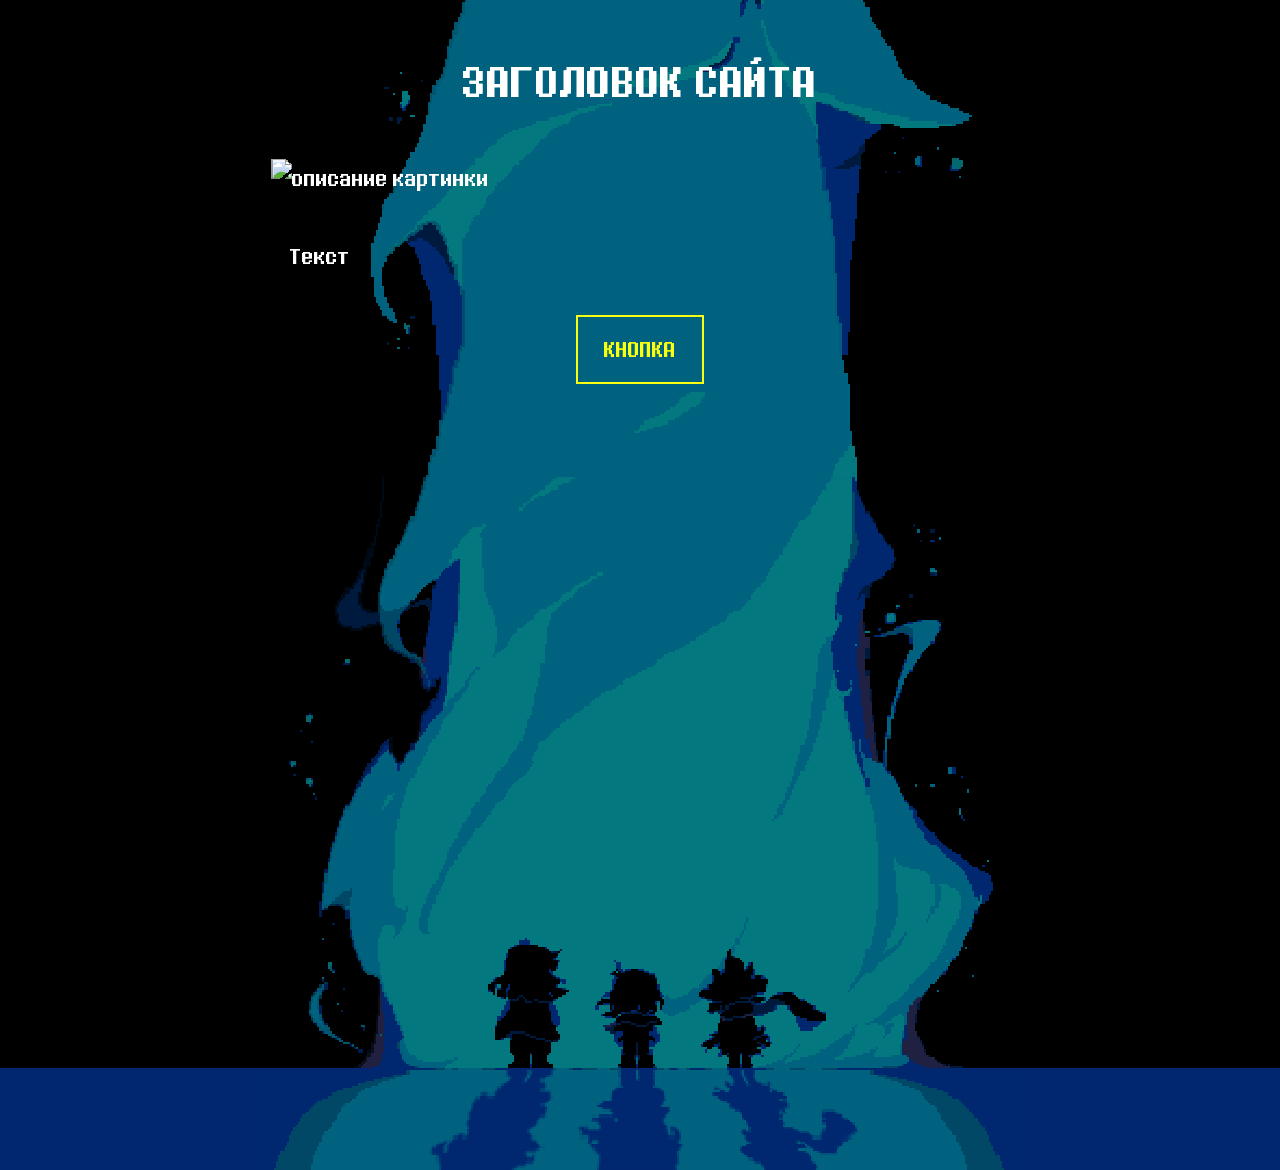
==== commit 943ed19c: "Init" ====
--- a/index.html
+++ b/index.html
@@ -1,52 +1,27 @@
-
-<!doctype html>
+<!DOCTYPE html>
 <html lang="ru">
 <head>
-  <meta charset="utf-8" />
-  <meta name="viewport" content="width=device-width,initial-scale=1" />
-  <title>Центральная GIF с подписью</title>
-  <style>
-    html, body {
-      height: 100%;
-      margin: 0;
-      font-family: system-ui, -apple-system, "Segoe UI", Roboto, "Helvetica Neue", Arial;
-      background: #000;
-      color: #000;
-    }
+  <meta charset="UTF-8">
+  <meta name="viewport" content="width=device-width, initial-scale=1.0">
+  <title>Сайт котят</title>
+  <link rel="stylesheet" href="style.css">
+</head>
 
-    .center {
-      min-height: 100%;
-      display: flex;
-      align-items: center;
-      justify-content: center;
-      padding: 20px;
-      box-sizing: border-box;
-    }
+<body>
+  <main class="container">
+    <p class="big-text text-center">
+      <strong>ЗАГОЛОВОК САЙТА</strong>
+    </p>
 
-    figure {
-      margin: 0;
-      text-align: center;
-    }
+    <img src="картинка.png" alt="описание картинки">
 
-    img {
-      max-width: 90vw;
-      max-height: 70vh;
-      display: block;
-    }
+    <p>
+      Текст
+    </p>
 
-    figcaption {
-      margin-top: 10px;
-      font-size: 0.95rem;
-      opacity: 0.85;
-    }
-  </style>
-</head>
-<body>
-  <div class="center">
-    <figure>
-      <img src="toby.gif" alt="Тоби спит" />
-      <figcaption>Ладно, ты меня нашёл...</figcaption>
-    </figure>
-  </div>
+    <p class="text-center">
+      <a href="#" class="link-button">КНОПКА</a>
+    </p>
+  </main>
 </body>
 </html>
--- a/style.css
+++ b/style.css
@@ -0,0 +1,100 @@
+@font-face {
+    font-family: '8bit';
+    src: url('./ru8bitoperator-JVE.ttf') format('truetype');
+}
+
+* {
+    box-sizing: border-box;
+    margin: 0;
+    padding: 0;
+    font-family: '8bit', monospace !important;
+}
+
+body {
+    position: relative;
+    min-height: 100vh;
+    background-color: #000000;
+    color: #ffffff;
+    font-size: 20px;
+    line-height: 1.5;
+    overflow-x: hidden;
+}
+
+body::before {
+    content: '';
+    position: absolute;
+    bottom: 0;
+    left: 0;
+    width: 100%;
+    height: calc(min(600px * 1.3, 100vw) * 141 / 1080);
+    background-color: #00276F;
+    z-index: 0;
+    pointer-events: none;
+}
+
+.container {
+    position: relative;
+    z-index: 1;
+    max-width: 600px;
+    min-height: 100vh;
+    margin: 0 auto;
+    padding: 32px 16px;
+    zoom: 1.3;
+    background-image:
+        linear-gradient(rgba(0, 0, 0, 0.5), rgba(0, 0, 0, 0.5)),
+        url("./background.png");
+    background-repeat: no-repeat;
+    background-position: center bottom;
+    background-size: 100% auto;
+    image-rendering: pixelated;
+}
+
+p {
+    margin-bottom: 30px;
+    padding: 0 15px;
+}
+
+strong {
+    font-weight: normal;
+    text-shadow: 0.5px 0 0 currentColor;
+    letter-spacing: 1px;
+}
+
+.big-text {
+    font-size: 200%;
+}
+
+a {
+    color: inherit;
+    text-decoration: underline;
+}
+
+a:hover {
+    color: #F9FF10;
+}
+
+.link-button {
+    display: inline-block;
+    border: 2px solid #F9FF10;
+    padding: 10px 20px;
+    color: #F9FF10;
+    text-decoration: none;
+    cursor: pointer;
+}
+
+.link-button:hover {
+    background-color: #F9FF10;
+    color: #000000;
+}
+
+.text-center {
+    text-align: center;
+}
+
+img {
+    display: block;
+    max-width: 100%;
+    height: auto;
+    margin: 0 auto 30px;
+    image-rendering: pixelated;
+}
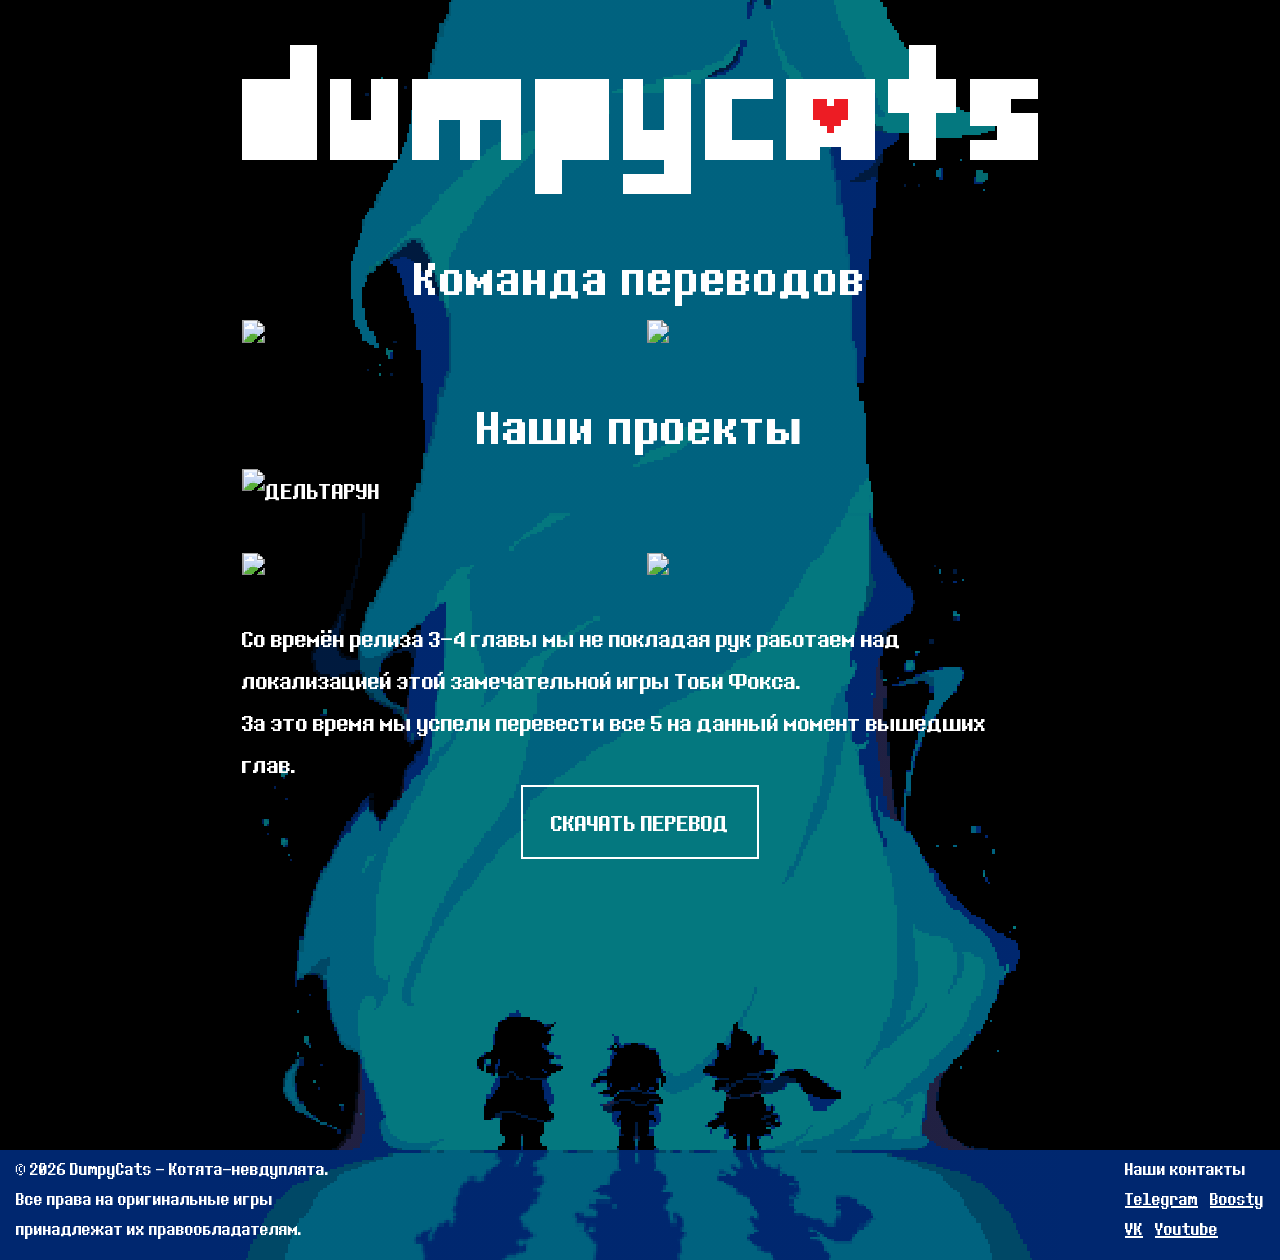
==== commit 74517dc8: "Добавил чуток текста, логотипы и чуть улучшил разметку" ====
--- a/index.html
+++ b/index.html
@@ -9,19 +9,53 @@
 
 <body>
   <main class="container">
+    <img src="dumpycats_logo.png" alt="Название команды">
+    
     <p class="big-text text-center">
-      <strong>ЗАГОЛОВОК САЙТА</strong>
+      <strong>Команда переводов</strong>
     </p>
 
-    <img src="картинка.png" alt="описание картинки">
-
-    <p>
-      Текст
+    <div class="images">
+        <img src="./a.png">
+        <img src="./a.png">
+    </div>
+    
+    <p class="big-text text-center">
+      <strong>Наши проекты</strong>
     </p>
 
+    <img src="IMAGE_LOGO.png" alt="ДЕЛЬТАРУН">
+
+    <div class="images">
+        <img src="./a.png">
+        <img src="./a.png">
+    </div>
+    
+    <p>Со времён релиза 3-4 главы мы не покладая рук работаем над локализацией этой замечательной игры Тоби Фокса.</p>
+    <p>За это время мы успели перевести все 5 на данный момент вышедших глав.</p>
+    
     <p class="text-center">
-      <a href="#" class="link-button">КНОПКА</a>
+      <a href="./deltarune" class="link-button">СКАЧАТЬ ПЕРЕВОД</a>
     </p>
   </main>
+
+  <div class="bottom-text">
+    <span>
+      <p>© 2026 DumpyCats — Котята-невдуплята.</p>
+      <p>Все права на оригинальные игры</p>
+      <p>принадлежат их правообладателям.</p>
+    </span>
+
+    <span>
+      <p>
+        Наши контакты
+      </p>
+      
+      <pre><a href="https://t.me/TheDumpyCats">Telegram</a>   <a href="https://boosty.to/dumpycat">Boosty</a></pre>
+      
+      <pre><a href="https://vk.ru/club233732755">VK</a>   <a href="https://www.youtube.com/@dumpy_1225">Youtube</a></pre>
+      
+    </span>
+  </div>
 </body>
 </html>
--- a/style.css
+++ b/style.css
@@ -26,7 +26,7 @@
     bottom: 0;
     left: 0;
     width: 100%;
-    height: calc(min(600px * 1.3, 100vw) * 141 / 1080);
+    height: calc(min(600px * 1.4, 100vw) * 142 / 1080);
     background-color: #00276F;
     z-index: 0;
     pointer-events: none;
@@ -39,7 +39,7 @@
     min-height: 100vh;
     margin: 0 auto;
     padding: 32px 16px;
-    zoom: 1.3;
+    zoom: 1.4;
     background-image:
         linear-gradient(rgba(0, 0, 0, 0.5), rgba(0, 0, 0, 0.5)),
         url("./background.png");
@@ -47,11 +47,7 @@
     background-position: center bottom;
     background-size: 100% auto;
     image-rendering: pixelated;
-}
-
-p {
-    margin-bottom: 30px;
-    padding: 0 15px;
+    padding-bottom: 20%;
 }
 
 strong {
@@ -69,22 +65,17 @@
     text-decoration: underline;
 }
 
-a:hover {
-    color: #F9FF10;
-}
-
 .link-button {
     display: inline-block;
-    border: 2px solid #F9FF10;
+    border: 2px solid #ffffff;
     padding: 10px 20px;
-    color: #F9FF10;
     text-decoration: none;
     cursor: pointer;
 }
 
 .link-button:hover {
-    background-color: #F9FF10;
-    color: #000000;
+    border: 2px solid #9A9AB3;
+    color: #9A9AB3;
 }
 
 .text-center {
@@ -93,8 +84,24 @@
 
 img {
     display: block;
-    max-width: 100%;
-    height: auto;
+    width: 100%;
     margin: 0 auto 30px;
     image-rendering: pixelated;
-}+}
+
+.images {
+    display: flex;
+    gap: 10px;
+}
+
+.bottom-text {
+    position: absolute;
+    bottom: 16px;
+    left: 16px;
+    right: 16px;
+
+    display: flex;
+    justify-content: space-between;
+
+    z-index: 2;
+}
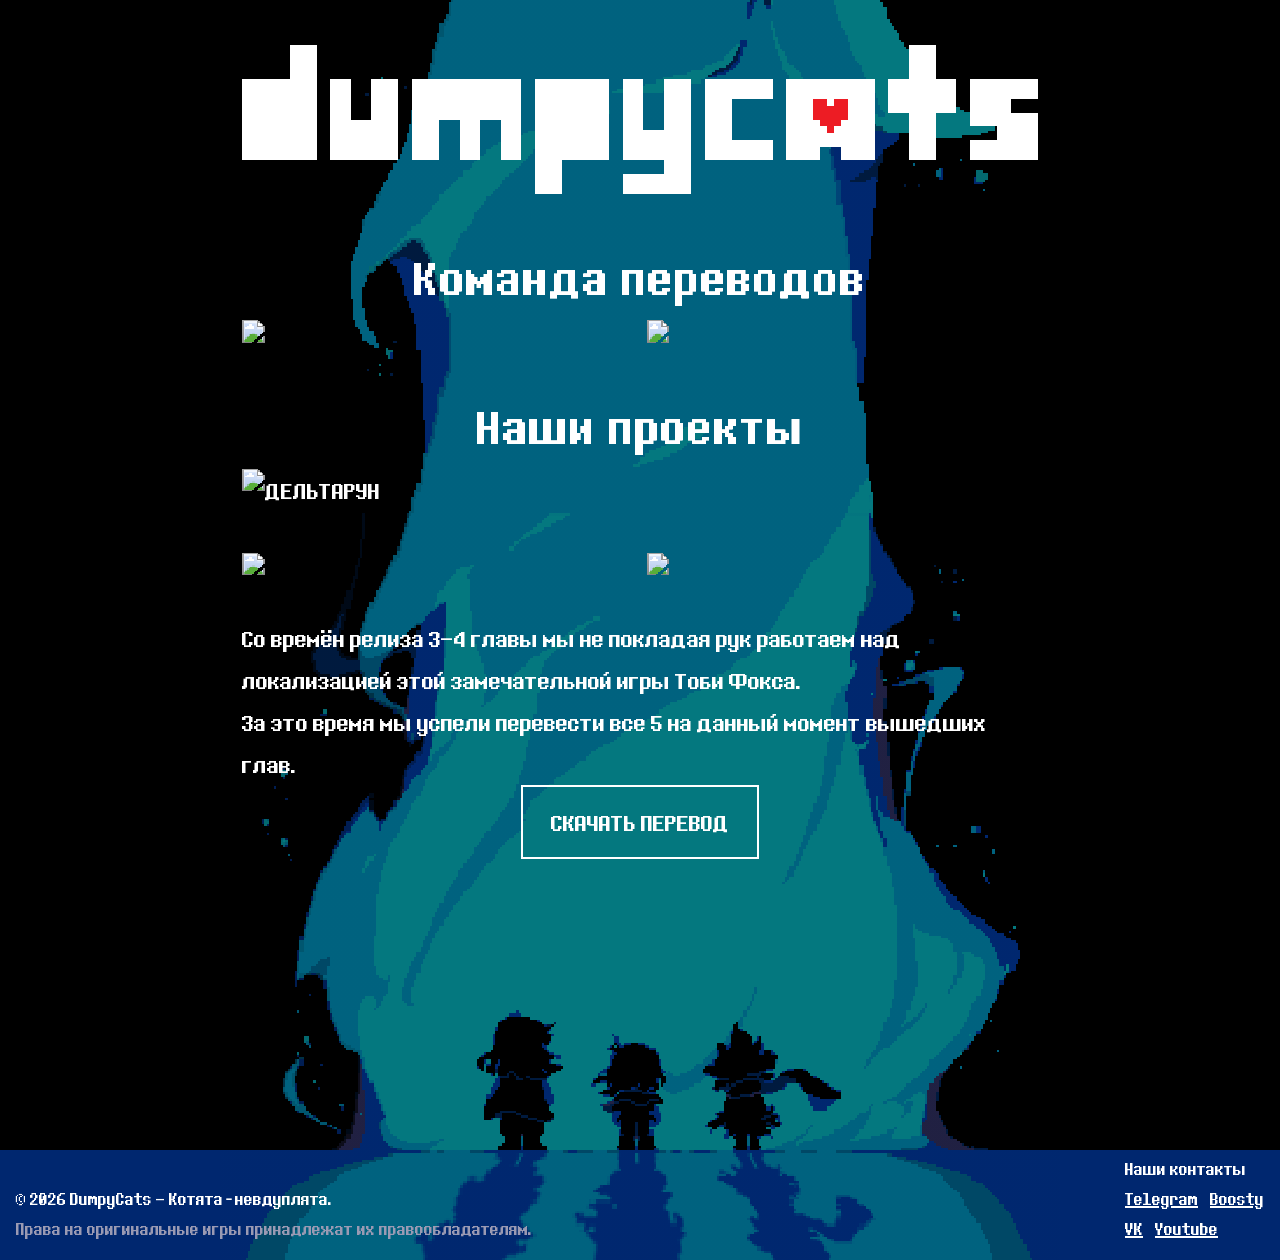
==== commit c0925dbe: "Поправил копирайт" ====
--- a/index.html
+++ b/index.html
@@ -41,9 +41,8 @@
 
   <div class="bottom-text">
     <span>
-      <p>© 2026 DumpyCats — Котята-невдуплята.</p>
-      <p>Все права на оригинальные игры</p>
-      <p>принадлежат их правообладателям.</p>
+      <p>© 2026 DumpyCats — Котята&#8209;невдуплята.</p>
+      <p style="color:#9A9AB3">Права на оригинальные игры принадлежат их правообладателям.</p>
     </span>
 
     <span>
--- a/style.css
+++ b/style.css
@@ -47,7 +47,7 @@
     background-position: center bottom;
     background-size: 100% auto;
     image-rendering: pixelated;
-    padding-bottom: 20%;
+    padding-bottom: 200px;
 }
 
 strong {
@@ -95,6 +95,7 @@
 }
 
 .bottom-text {
+    align-items: self-end;
     position: absolute;
     bottom: 16px;
     left: 16px;
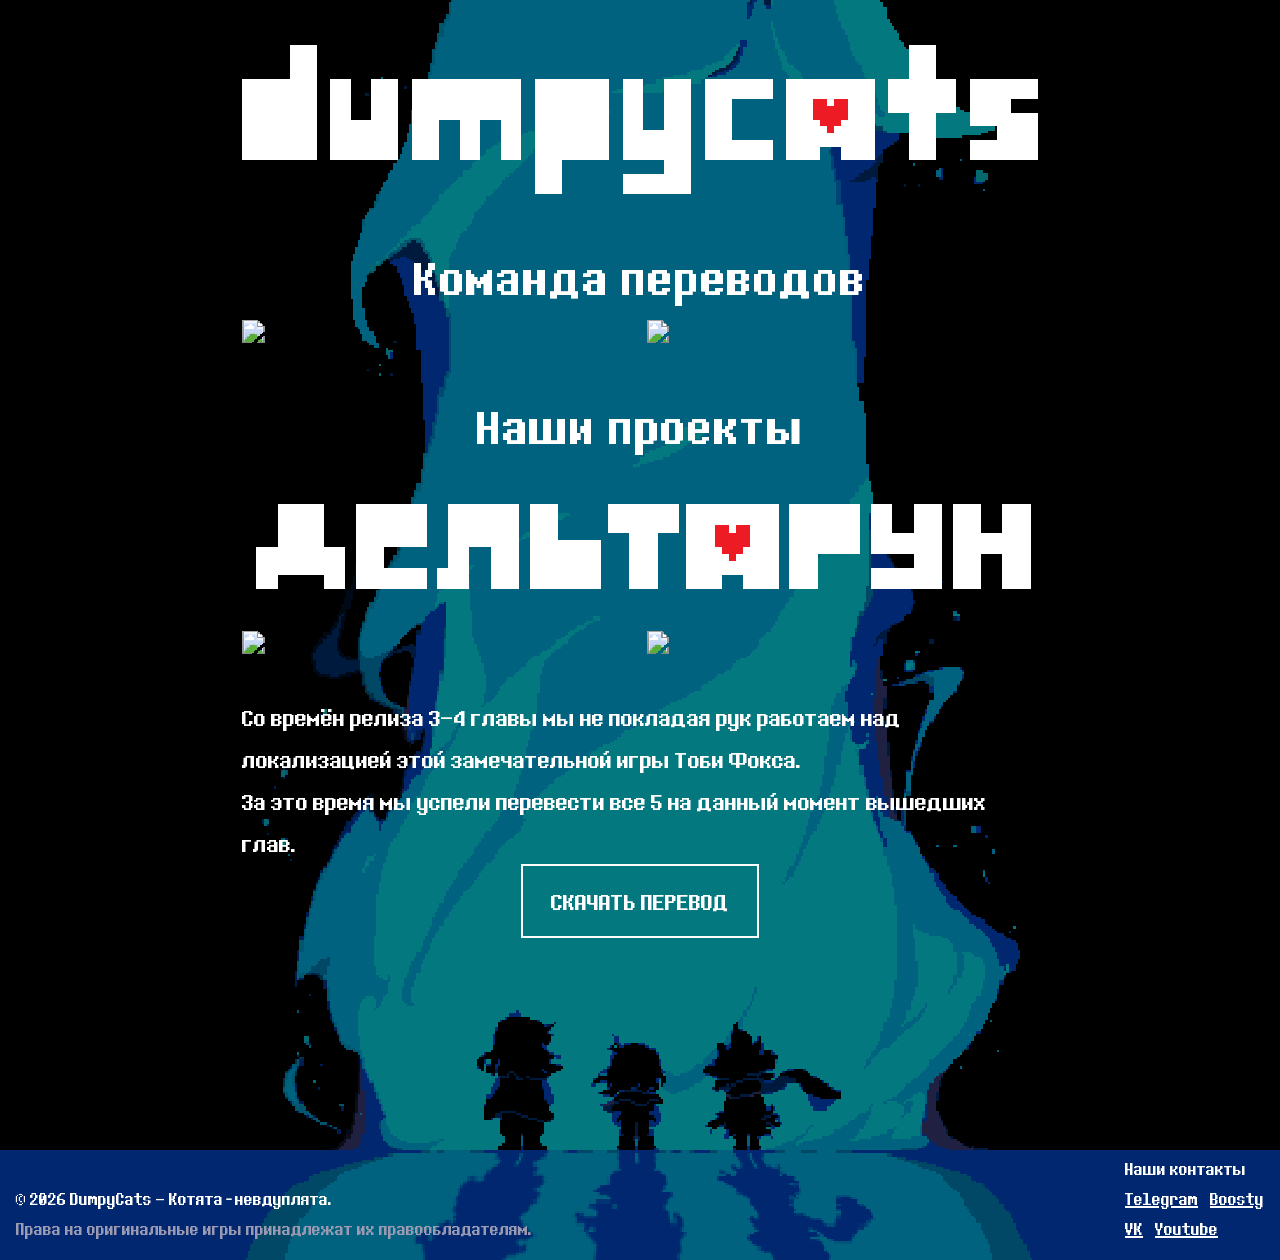
==== commit 9e74daf5: "Забытый дельтарун лого" ====
--- a/index.html
+++ b/index.html
@@ -24,7 +24,7 @@
       <strong>Наши проекты</strong>
     </p>
 
-    <img src="IMAGE_LOGO.png" alt="ДЕЛЬТАРУН">
+    <img src="deltarune_logo.png" alt="ДЕЛЬТАРУН">
 
     <div class="images">
         <img src="./a.png">
